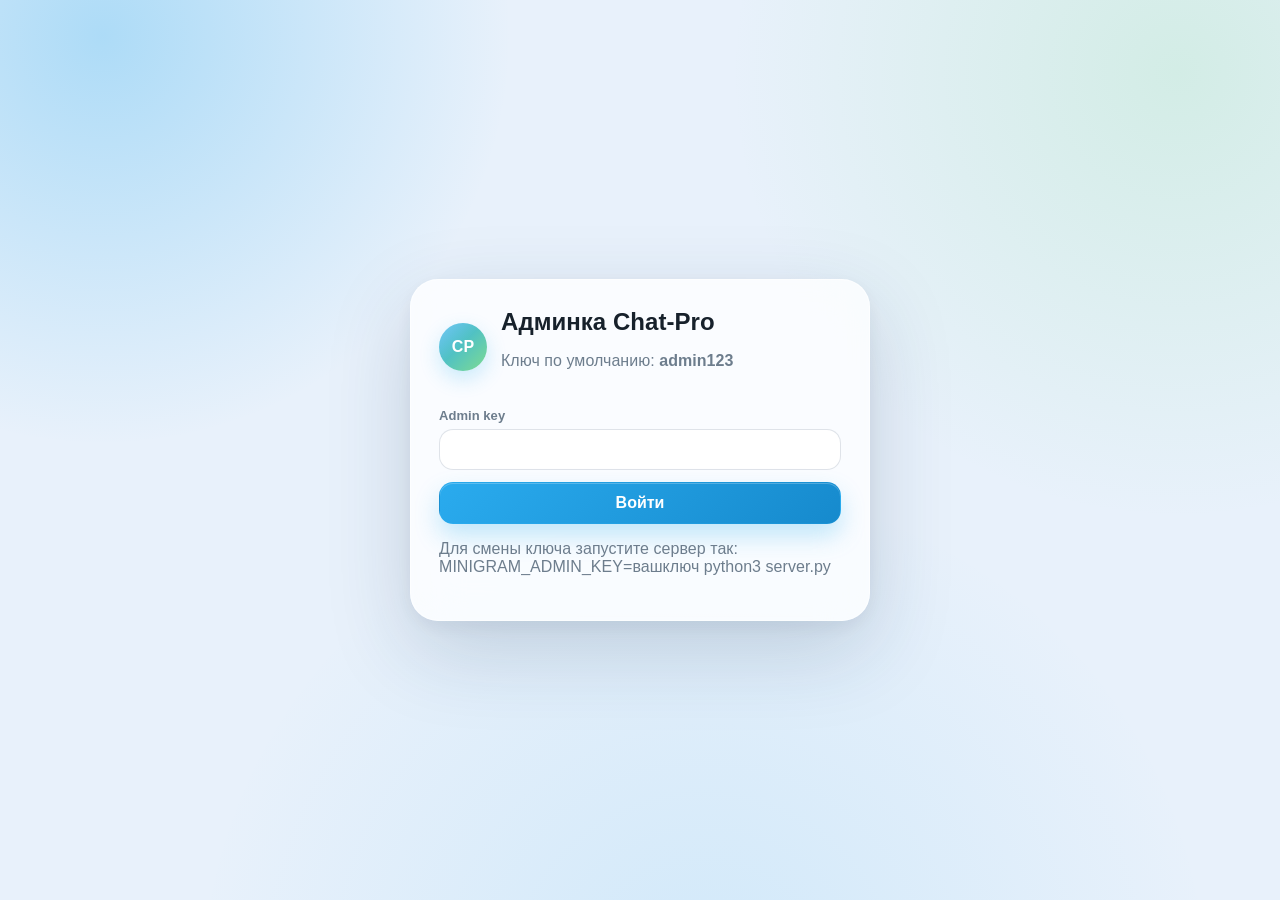
==== admin.html @ 36c724dd "Первый коммит Chat-Pro" ====
<!doctype html>
<html lang="ru">
  <head>
    <meta charset="UTF-8" />
    <meta name="viewport" content="width=device-width, initial-scale=1.0" />
    <title>Chat-Pro — админка</title>
    <link rel="stylesheet" href="styles.css?v=20260812-2200" />
  </head>
  <body>
    <div class="page-loader" id="pageLoader" role="status" aria-live="polite"><span class="page-loader__spinner" aria-hidden="true"></span><span>Загрузка панели</span></div>
    <div id="admin"></div>
    <script src="admin.js?v=20260812-2200"></script>
  </body>
</html>
---- styles.css ----
:root {
  color-scheme: light;
  --bg: #e8f1fb;
  --panel: rgba(255, 255, 255, 0.88);
  --card: #ffffff;
  --text: #17212b;
  --muted: #6d7d8d;
  --line: rgba(81, 107, 132, 0.2);
  --primary: #2aabee;
  --primary-dark: #168acd;
  --primary-rgb: 42, 171, 238;
  --accent: #7edb91;
  --danger: #e15555;
  --own-bubble: #ffffff;
  --other-bubble: #ffffff;
  --dialog-panel-color: #f4f8fc;
  --dialog-panel-background: var(--dialog-panel-color);
  --dialog-panel-text: #17212b;
  --dialog-panel-muted: #627487;
  --dialog-panel-line: rgba(81, 107, 132, .2);
  --dialog-panel-card: rgba(255, 255, 255, .82);
  --message-font: Inter, -apple-system, BlinkMacSystemFont, "Segoe UI", Arial, sans-serif;
  --shadow: 0 24px 80px rgba(31, 66, 99, 0.16);
  --night-outline: #65ddf8;
  --night-outline-rgb: 101, 221, 248;
  --night-glow-rgb: 33, 213, 240;
  --night-glow-low: .052;
  --night-glow-medium: .106;
  --night-glow-strong: .159;
  --night-glow-composer: .056;
  font-family: Inter, -apple-system, BlinkMacSystemFont, "Segoe UI", Arial, sans-serif;
}

body.theme-dark {
  color-scheme: dark;
  --bg: #111827;
  --panel: rgba(24, 35, 50, 0.92);
  --card: #1f2937;
  --text: #f3f6fb;
  --muted: #a6b3c2;
  --line: rgba(217, 226, 239, 0.15);
  --other-bubble: #263244;
  --shadow: 0 24px 80px rgba(0, 0, 0, 0.28);
}

* { box-sizing: border-box; }
body {
  min-height: 100vh;
  margin: 0;
  background:
    radial-gradient(circle at 12% 10%, rgba(42, 171, 238, 0.28), transparent 30%),
    radial-gradient(circle at 88% 18%, rgba(126, 219, 145, 0.24), transparent 34%),
    var(--bg);
  color: var(--text);
}
.page-loader { position: fixed; z-index: 1000; inset: 0; display: grid; gap: 14px; place-content: center; background: color-mix(in srgb, var(--bg) 82%, #fff); color: var(--text); font-weight: 800; letter-spacing: .01em; text-align: center; opacity: 1; transition: opacity .22s ease, visibility .22s ease; }
.page-loader--hidden { visibility: hidden; opacity: 0; pointer-events: none; }
.page-loader__spinner { width: 42px; height: 42px; margin: auto; border: 4px solid rgba(var(--primary-rgb), .2); border-top-color: var(--primary); border-radius: 50%; animation: page-loader-spin .72s linear infinite; }
@keyframes page-loader-spin { to { transform: rotate(360deg); } }
body[class*="site-background-"] { background-size: cover; background-position: center; background-attachment: fixed; }
body.site-background-default { background: radial-gradient(circle at 12% 10%, rgba(var(--primary-rgb), 0.28), transparent 30%), radial-gradient(circle at 88% 18%, rgba(126, 219, 145, 0.24), transparent 34%), var(--bg); }
button, input, textarea, select { font: inherit; }
button { cursor: pointer; }
.hidden { display: none !important; }

.auth-shell, .admin-login {
  display: grid;
  min-height: 100vh;
  padding: 24px;
  place-items: center;
}
.auth-card, .admin-login__card {
  width: min(460px, 100%);
  padding: 28px;
  border: 1px solid var(--line);
  border-radius: 28px;
  background: var(--panel);
  box-shadow: var(--shadow);
  backdrop-filter: blur(18px);
}
.brand { display: flex; gap: 14px; align-items: center; margin-bottom: 22px; }
.logo, .avatar {
  display: grid;
  flex: 0 0 auto;
  width: 48px;
  height: 48px;
  place-items: center;
  border-radius: 50%;
  background: linear-gradient(135deg, var(--primary), var(--accent));
  color: #fff;
  font-weight: 900;
}
img.avatar { object-fit: cover; }
.avatar.large {
  width: 86px;
  height: 86px;
  font-size: 28px;
}
h1, h2, h3 { margin: 0; }
.brand p, .muted { color: var(--muted); }
.tabs { display: flex; flex-wrap: wrap; gap: 8px; margin: 14px 0; }
.tab, .chip {
  border: 1px solid var(--line);
  border-radius: 999px;
  padding: 9px 13px;
  background: rgba(255, 255, 255, 0.45);
  color: var(--text);
  font-weight: 800;
}
.tab.active, .chip.active { background: var(--primary); color: #fff; border-color: var(--primary); }
.form { display: grid; gap: 12px; }
label { display: grid; gap: 6px; color: var(--muted); font-size: 13px; font-weight: 800; }
.auth-link { justify-self: start; padding: 0; border: 0; background: transparent; color: var(--primary-dark); font: inherit; font-size: 13px; font-weight: 800; text-decoration: underline; text-underline-offset: 3px; }
.auth-verification { width: min(460px, 100%); }
.wallpaper-picker { min-width: 0; margin: 0; padding: 0; border: 0; }
.wallpaper-picker legend { margin-bottom: 6px; color: var(--text); font-size: 15px; font-weight: 900; }
.wallpaper-picker .muted { margin: 0 0 10px; font-size: 12px; font-weight: 500; }
.wallpaper-chat-preview { min-height: 244px; overflow: hidden; margin: 0 0 12px; border: 1px solid rgba(255, 255, 255, .34); border-radius: 18px; background-size: cover; background-position: center; box-shadow: inset 0 1px rgba(255, 255, 255, .25), 0 9px 24px rgba(31, 66, 99, .12); }
.wallpaper-chat-preview header { display: flex; gap: 9px; align-items: center; padding: 11px 13px; border-bottom: 1px solid rgba(31, 51, 72, .12); background: var(--preview-dialog-panel, var(--dialog-panel-background, #f4f8fc)); color: #17212b; }
.wallpaper-preview-avatar { display: grid; width: 31px; height: 31px; place-items: center; border-radius: 50%; background: linear-gradient(135deg, #4eb5ef, #7edb91); color: #fff; font-size: 13px; font-weight: 900; }
.wallpaper-chat-preview header b, .wallpaper-chat-preview header small { display: block; }
.wallpaper-chat-preview header b { font-size: 13px; }
.wallpaper-chat-preview header small { margin-top: 1px; color: #5d7181; font-size: 11px; font-weight: 600; }
.wallpaper-preview-messages { display: flex; flex-direction: column; gap: 8px; padding: 13px; }
.wallpaper-preview-message { width: fit-content; max-width: 80%; margin: 0; padding: 8px 10px; border-radius: 13px 13px 13px 4px; background: var(--preview-other-bubble, #ffffff); color: var(--preview-other-text, #17212b); box-shadow: 0 3px 9px rgba(22, 38, 53, .12); font-size: 12px; font-weight: 400; line-height: 1.3; }
.wallpaper-preview-message.own { align-self: flex-end; border-radius: 13px 13px 4px; background: var(--preview-own-bubble, #ffffff); color: var(--preview-own-text, #17212b); }
.bubble-style-picker { min-width: 0; margin: 0; padding: 0; border: 0; }
.bubble-style-picker legend { margin-bottom: 6px; color: var(--text); font-size: 15px; font-weight: 900; }
.bubble-style-picker .muted { margin: 0 0 10px; font-size: 12px; font-weight: 500; }
.bubble-style-grid { display: grid; grid-template-columns: repeat(2, minmax(0, 1fr)); gap: 8px; }
.bubble-style-option { position: relative; display: grid; grid-template-columns: 72px minmax(0, 1fr); gap: 8px; align-items: center; min-height: 66px; padding: 6px; border: 1px solid var(--line); border-radius: 14px; background: rgba(114, 136, 158, .08); color: var(--text); cursor: pointer; transition: border-color .16s ease, box-shadow .16s ease, transform .16s ease; }
.bubble-style-option:hover { border-color: rgba(var(--primary-rgb), .4); }
.bubble-style-option.selected { border-color: var(--primary); box-shadow: none; }
.bubble-style-option input { position: absolute; width: 1px; height: 1px; opacity: 0; pointer-events: none; }
.bubble-style-option__preview { display: grid; min-height: 49px; place-items: center; border: 1px solid rgba(53, 97, 77, .12); border-radius: 11px; background: var(--bubble-preview); color: #17212b; box-shadow: inset 0 1px rgba(255, 255, 255, .55); font-size: 10px; font-weight: 800; }
.bubble-style-option b, .bubble-style-option small { display: block; overflow: hidden; text-overflow: ellipsis; white-space: nowrap; }
.bubble-style-option b { font-size: 12px; }
.bubble-style-option small { margin-top: 3px; color: var(--muted); font-size: 10px; font-weight: 600; }
.dialog-color-control input[type="color"] { position: absolute; width: 1px; height: 1px; opacity: 0; pointer-events: none; }
.dialog-color-controls { display: grid; grid-template-columns: repeat(2, minmax(0, 1fr)); gap: 10px; }
.dialog-color-control__button { display: inline-flex; width: fit-content; gap: 8px; align-items: center; padding: 5px 9px 5px 5px; border: 1px solid rgba(var(--primary-rgb), .18); border-radius: 999px; background: rgba(var(--primary-rgb), .07); color: var(--text); font-size: 12px; font-weight: 800; }
.dialog-color-control__button:hover, .dialog-color-control__button:focus-visible { border-color: rgba(var(--primary-rgb), .48); background: rgba(var(--primary-rgb), .13); }
.dialog-color-control__dot { display: block; width: 27px; height: 27px; border: 2px solid rgba(255, 255, 255, .88); border-radius: 50%; background: var(--dialog-color, #ffffff); box-shadow: 0 2px 7px rgba(23, 33, 43, .18); }
.dialog-color-control small { color: var(--muted); font-size: 11px; font-weight: 600; line-height: 1.3; }
.night-appearance-picker { display: grid; gap: 10px; min-width: 0; margin: 0; padding: 0; border: 0; }
.night-appearance-picker legend { margin-bottom: 6px; color: var(--text); font-size: 15px; font-weight: 900; }
.night-appearance-picker .muted { margin: 0; font-size: 12px; font-weight: 500; }
.night-appearance-toggle { display: flex; gap: 8px; align-items: center; color: var(--text); font-size: 13px; font-weight: 750; }
.night-appearance-toggle input { width: auto; accent-color: var(--primary); }
.night-glow-intensity { display: grid; grid-template-columns: 1fr auto; gap: 7px 12px; align-items: center; color: var(--text); font-weight: 750; }
.night-glow-intensity output { color: var(--primary-dark); font-size: 13px; font-weight: 900; }
.night-glow-intensity input[type="range"] { grid-column: 1 / -1; padding: 0; accent-color: var(--primary); }
.night-appearance-picker.uses-admin-defaults .dialog-color-control__button { opacity: .58; cursor: not-allowed; }
.appearance-color-grid { display: grid; grid-template-columns: repeat(2, minmax(0, 1fr)); gap: 10px; }
.admin-appearance-form { margin-top: 22px; padding-top: 18px; border-top: 1px solid var(--line); }
.admin-appearance-form h3 { margin: 0; font-size: 16px; }
.dialog-panel-picker { min-width: 0; margin: 0; padding: 0; border: 0; }
.dialog-panel-picker legend { margin-bottom: 6px; color: var(--text); font-size: 15px; font-weight: 900; }
.dialog-panel-picker .muted { margin: 0 0 10px; font-size: 12px; font-weight: 500; }
.dialog-panel-grid { display: grid; grid-template-columns: repeat(2, minmax(0, 1fr)); gap: 8px; }
.dialog-panel-option { position: relative; display: grid; grid-template-columns: 66px minmax(0, 1fr); gap: 8px; align-items: center; min-height: 68px; padding: 6px; border: 1px solid var(--line); border-radius: 14px; background: rgba(114, 136, 158, .08); color: var(--text); cursor: pointer; transition: border-color .16s ease, box-shadow .16s ease, transform .16s ease; }
.dialog-panel-option:hover { border-color: rgba(var(--primary-rgb), .4); }
.dialog-panel-option.selected { border-color: var(--primary); box-shadow: 0 5px 14px rgba(var(--primary-rgb), .12); }
.dialog-panel-option input { position: absolute; width: 1px; height: 1px; opacity: 0; pointer-events: none; }
.dialog-panel-option__preview { display: block; height: 54px; border: 1px solid rgba(255, 255, 255, .35); border-radius: 9px; background: var(--dialog-panel-background); box-shadow: inset 0 1px rgba(255, 255, 255, .22); }
.dialog-panel-option__preview.dialog-panel-style-custom { background: var(--dialog-panel-color); }
.dialog-panel-option b, .dialog-panel-option small { display: block; overflow: hidden; text-overflow: ellipsis; white-space: nowrap; }
.dialog-panel-option b { font-size: 12px; }
.dialog-panel-option small { margin-top: 3px; color: var(--muted); font-size: 10px; font-weight: 600; }
.site-color-preview { display: flex; width: 100%; gap: 10px; align-items: center; padding: 12px; border: 1px solid rgba(var(--primary-rgb), .22); border-radius: 14px; background: linear-gradient(135deg, rgba(var(--primary-rgb), .16), rgba(255,255,255,.3)); color: var(--text); text-align: left; }
.site-color-preview:hover, .site-color-preview:focus-visible { border-color: rgba(var(--primary-rgb), .55); box-shadow: 0 7px 16px rgba(var(--primary-rgb), .14); transform: translateY(-1px); }
.site-color-preview__dot { width: 36px; height: 36px; flex: 0 0 auto; border-radius: 12px; background: var(--preview-site-color, var(--primary)); box-shadow: 0 8px 16px rgba(var(--primary-rgb), .28); }
.site-color-preview b, .site-color-preview small { display: block; }
.site-color-preview small { margin-top: 2px; color: var(--muted); font-size: 12px; }
.site-background-preview { min-height: 166px; overflow: hidden; margin: 0 0 12px; border: 1px solid rgba(255, 255, 255, .38); border-radius: 18px; background-size: cover; background-position: center; box-shadow: inset 0 1px rgba(255, 255, 255, .26), 0 9px 24px rgba(31, 66, 99, .14); }
.site-background-preview__glass { display: flex; gap: 8px; align-items: center; padding: 11px; background: rgba(255, 255, 255, .72); color: #17212b; backdrop-filter: blur(12px); }
.site-background-preview__avatar { display: grid; width: 30px; height: 30px; place-items: center; border-radius: 10px; background: var(--primary); color: #fff; font-size: 11px; font-weight: 900; }
.site-background-preview__glass b, .site-background-preview__glass small { display: block; }
.site-background-preview__glass small { color: #5d7181; font-size: 10px; font-weight: 600; }
.site-background-preview__glass button { margin-left: auto; padding: 7px 9px; border: 0; border-radius: 9px; background: var(--primary); color: #fff; font-size: 10px; font-weight: 800; }
.site-background-preview__columns { display: grid; grid-template-columns: .85fr 1.4fr .85fr; gap: 7px; padding: 11px; }
.site-background-preview__columns span { display: grid; min-height: 86px; place-items: center; border: 1px solid rgba(255, 255, 255, .45); border-radius: 10px; background: rgba(255, 255, 255, .64); color: #314354; font-size: 11px; font-weight: 800; backdrop-filter: blur(10px); }
.site-background-preview.site-background-custom { background-image: var(--preview-site-background-image); }
.wallpaper-grid { display: grid; grid-template-columns: repeat(2, minmax(0, 1fr)); gap: 8px; }
.wallpaper-option { position: relative; display: grid; grid-template-columns: 66px minmax(0, 1fr); gap: 8px; align-items: center; min-height: 68px; padding: 6px; border: 1px solid var(--line); border-radius: 14px; background: rgba(114, 136, 158, 0.08); color: var(--text); cursor: pointer; transition: border-color .16s ease, box-shadow .16s ease, transform .16s ease; }
.wallpaper-option:hover { border-color: rgba(var(--primary-rgb), .4); }
.wallpaper-option.selected { border-color: var(--primary); box-shadow: none; }
.wallpaper-option input { position: absolute; width: 1px; height: 1px; opacity: 0; pointer-events: none; }
.wallpaper-preview { display: block; height: 54px; border-radius: 9px; box-shadow: inset 0 0 0 1px rgba(255, 255, 255, .2); }
.wallpaper-option b, .wallpaper-option small { display: block; overflow: hidden; text-overflow: ellipsis; white-space: nowrap; }
.wallpaper-option b { font-size: 12px; }
.wallpaper-option small { margin-top: 3px; color: var(--muted); font-size: 10px; font-weight: 600; }
input, textarea, select {
  width: 100%;
  border: 1px solid var(--line);
  border-radius: 14px;
  padding: 12px 13px;
  outline: none;
  background: var(--card);
  color: var(--text);
}
.password-field { display: grid; grid-template-columns: minmax(0, 1fr) auto; gap: 8px; }
.password-field input { min-width: 0; }
textarea { min-height: 76px; resize: vertical; }
input:focus, textarea:focus, select:focus { border-color: var(--primary); box-shadow: 0 0 0 4px rgba(42, 171, 238, 0.14); }
.button {
  border: 0;
  border-radius: 14px;
  padding: 11px 15px;
  background: rgba(114, 136, 158, 0.14);
  color: var(--text);
  font-weight: 900;
}
.button.primary { background: var(--primary); color: #fff; box-shadow: 0 10px 20px rgba(42, 171, 238, 0.22); }
.button.danger { background: var(--danger); color: #fff; }
.button.small { padding: 7px 10px; border-radius: 999px; font-size: 12px; }
button { transition: transform .16s ease, background-color .16s ease, border-color .16s ease, box-shadow .16s ease, opacity .16s ease; }
button:active { transform: scale(.96); }

.app-shell {
  position: relative;
  display: grid;
  grid-template-columns: 330px minmax(0, 1fr) 330px;
  width: min(1440px, calc(100vw - 24px));
  height: min(920px, calc(100vh - 24px));
  margin: 12px auto;
  overflow: hidden;
  border: 1px solid var(--line);
  border-radius: 28px;
  background: rgba(255, 255, 255, 0.42);
  box-shadow: var(--shadow);
}
.app-shell.without-rightbar { grid-template-columns: 330px minmax(0, 1fr); }
.app-shell > .sidebar, .app-shell > .chat-panel, .app-shell > .rightbar { position: relative; z-index: 1; }
body:not(.site-background-default) .app-shell { background: rgba(255, 255, 255, .18); border-color: rgba(255, 255, 255, .46); backdrop-filter: blur(12px); }
body:not(.site-background-default) .sidebar, body:not(.site-background-default) .rightbar, body:not(.site-background-default) .chat-panel:not(.chat-panel--channel-themed) { background: var(--dialog-panel-background); backdrop-filter: blur(20px) saturate(1.12); }
body.theme-dark:not(.site-background-default) .sidebar, body.theme-dark:not(.site-background-default) .rightbar, body.theme-dark:not(.site-background-default) .chat-panel:not(.chat-panel--channel-themed) { background: var(--dialog-panel-background); }
body:not(.site-background-default) .row, body:not(.site-background-default) .card { background: rgba(255, 255, 255, .76); backdrop-filter: blur(14px); }
body.theme-dark:not(.site-background-default) .row, body.theme-dark:not(.site-background-default) .card { background: rgba(31, 41, 55, .76); }
.sidebar, .rightbar, .chat-panel { min-width: 0; overflow: hidden; background: var(--panel); }
.sidebar, .rightbar { display: grid; grid-template-rows: auto minmax(0, 1fr); }
.sidebar { border-right: 1px solid var(--line); }
.rightbar { border-left: 1px solid var(--line); }
.profile { padding: 8px; border-bottom: 1px solid var(--line); }
.profile-trigger { display: flex; width: 100%; gap: 10px; align-items: center; padding: 6px; border: 0; border-radius: 16px; background: transparent; color: var(--text); text-align: left; }
.profile-trigger:hover { background: rgba(var(--primary-rgb), 0.1); }
.profile__body { min-width: 0; flex: 1; }
.profile strong, .profile span { display: block; overflow: hidden; text-overflow: ellipsis; white-space: nowrap; }
.profile-menu-arrow { color: var(--muted); font-size: 20px; font-weight: 900; }
.stars { color: #d99b00; font-weight: 900; }
.nav { display: none; grid-template-columns: repeat(2, 1fr); gap: 7px; padding: 12px; border-bottom: 1px solid var(--line); }
.nav.open { display: grid; }
.nav button { border: 0; border-radius: 14px; padding: 10px; background: transparent; color: var(--text); font-weight: 900; }
.nav-button { display: flex; gap: 8px; align-items: center; justify-content: flex-start; min-width: 0; text-align: left; transition: transform .18s ease, background-color .18s ease, color .18s ease, box-shadow .18s ease; }
.nav-button__icon { display: grid; flex: 0 0 auto; width: 25px; height: 25px; place-items: center; border-radius: 8px; background: rgba(var(--primary-rgb), .1); color: var(--primary-dark); font-size: 15px; transition: transform .2s ease, background-color .2s ease, color .2s ease; }
.nav-button__icon svg { display: block; width: 18px; height: 18px; }
.nav-button__label { min-width: 0; line-height: 1.2; overflow-wrap: anywhere; white-space: normal; }
.nav-button[data-section="settings"] .nav-button__icon { width: 30px; height: 30px; font-size: 19px; }
.nav-button:hover, .nav-button:focus-visible { background: rgba(var(--primary-rgb), .1); color: var(--primary-dark); transform: translateY(-1px); box-shadow: 0 6px 16px rgba(var(--primary-rgb), .12); }
.nav-button:hover .nav-button__icon, .nav-button:focus-visible .nav-button__icon { background: var(--primary); color: #fff; transform: rotate(-5deg) scale(1.08); }
.nav-button.active { background: rgba(var(--primary-rgb), .16); color: var(--primary-dark); }
.nav-button.active .nav-button__icon { background: var(--primary); color: #fff; }
.nav-button:active { transform: translateY(0) scale(.97); }
.list, .right-content { overflow: auto; padding: 12px; }
.row, .card {
  border: 1px solid var(--line);
  border-radius: 18px;
  padding: 12px;
  background: var(--card);
  margin-bottom: 10px;
}
.row { display: flex; gap: 10px; align-items: center; text-align: left; width: 100%; color: var(--text); }
button.row { border: 1px solid var(--line); }
button.row:hover, button.row.active { border-color: rgba(var(--primary-rgb), 0.55); background: rgba(var(--primary-rgb), 0.09); }
.chat-row { position: relative; margin-bottom: 10px; }
.chat-row .row { margin-bottom: 0; padding-right: 44px; }
.chat-row__aside { display: grid; min-width: 46px; justify-items: end; gap: 4px; align-self: stretch; padding-top: 1px; }
.chat-row__time { color: var(--muted); font-size: 11px; font-variant-numeric: tabular-nums; font-weight: 750; line-height: 1.2; white-space: nowrap; }
.chat-row__aside .unread-badge { margin: 0; }
.unread-badge { display: grid; min-width: 21px; height: 21px; place-items: center; margin-left: 6px; padding: 0 6px; border-radius: 999px; background: #e55757; color: #fff; box-shadow: 0 3px 8px rgba(192, 42, 42, .28); font-size: 11px; font-weight: 900; line-height: 1; }
.chat-row.has-unread .row__title, .chat-row.has-unread .row__sub { font-weight: 850; }
.chat-menu-button { position: absolute; top: 50%; right: 7px; width: 32px; height: 32px; padding: 0 0 2px; transform: translateY(-50%); border: 0; border-radius: 50%; background: transparent; color: var(--muted); font-size: 25px; line-height: 1; }
.chat-menu-button:hover, .chat-menu-button:focus-visible { background: rgba(42, 171, 238, 0.14); color: var(--primary-dark); }
.recommended-channels { margin-top: 20px; padding-top: 16px; border-top: 1px solid var(--line); }
.recommended-channels__title { display: flex; align-items: baseline; justify-content: space-between; gap: 10px; margin: 0 3px 10px; }
.recommended-channels__title b { font-size: 15px; }
.recommended-channels__title span { color: var(--muted); font-size: 11px; font-weight: 700; }
.recommended-channel { display: flex; align-items: center; justify-content: space-between; gap: 10px; margin-bottom: 9px; padding: 10px; border: 1px solid rgba(var(--primary-rgb), .2); border-radius: 16px; background: rgba(var(--primary-rgb), .055); }
.recommended-channel__info { display: flex; min-width: 0; flex: 1 1 auto; gap: 9px; align-items: center; padding: 0; border: 0; background: transparent; color: inherit; font: inherit; text-align: left; }
.recommended-channel__info > span { min-width: 0; }
.recommended-channel__info:hover b, .recommended-channel__info:focus-visible b { color: var(--primary-dark); }
.recommended-channel__info:focus-visible { outline: 2px solid var(--primary); outline-offset: 4px; border-radius: 10px; }
.recommended-channel b, .recommended-channel small { display: block; overflow: hidden; text-overflow: ellipsis; white-space: nowrap; }
.recommended-channel small { margin-top: 3px; color: var(--muted); font-size: 11px; }
.recommended-channel .button { flex: 0 0 auto; }
.chat-menu-overlay { position: fixed; z-index: 85; inset: 0; display: grid; place-items: center; padding: 18px; background: rgba(9, 20, 34, .58); }
.chat-menu { width: min(360px, 100%); overflow: hidden; border: 1px solid var(--line); border-radius: 22px; background: var(--card); box-shadow: var(--shadow); }
.chat-menu header { display: flex; align-items: center; justify-content: space-between; gap: 14px; padding: 18px 18px 14px; border-bottom: 1px solid var(--line); }
.chat-menu header div { min-width: 0; display: grid; gap: 3px; }
.chat-menu header b { overflow: hidden; text-overflow: ellipsis; white-space: nowrap; }
.chat-menu header small { color: var(--muted); }
.chat-menu header button { width: 32px; height: 32px; padding: 0; border: 0; border-radius: 50%; background: rgba(var(--primary-rgb), .1); color: var(--primary-dark); font-size: 23px; line-height: 1; }
.chat-menu__actions { display: grid; padding: 8px; }
.chat-menu__actions button { padding: 12px; border: 0; border-radius: 12px; background: transparent; color: var(--text); text-align: left; font: inherit; }
.chat-menu__actions button:hover, .chat-menu__actions button:focus-visible { background: rgba(var(--primary-rgb), .1); }
.chat-menu__actions button.danger { color: var(--danger); }
.chat-filters { display: flex; flex-wrap: wrap; gap: 6px; margin: 0 0 12px; }
.chat-filters .chip {
  position: relative;
  overflow: hidden;
  min-height: 34px;
  padding: 7px 12px;
  border-color: rgba(var(--primary-rgb), .16);
  background: rgba(var(--primary-rgb), .055);
  color: #17212b;
  font-size: 12px;
  font-weight: 850;
  transition: transform .18s ease, color .18s ease, border-color .18s ease, background .18s ease, box-shadow .18s ease;
}
.chat-filters .chip::before {
  position: absolute;
  inset: 0;
  content: "";
  background: linear-gradient(120deg, rgba(255,255,255,.44), transparent 55%);
  pointer-events: none;
}
.chat-filters .chip:hover, .chat-filters .chip:focus-visible {
  border-color: rgba(var(--primary-rgb), .4);
  background: rgba(var(--primary-rgb), .12);
  color: #0d4d73;
  box-shadow: 0 6px 14px rgba(var(--primary-rgb), .13);
  transform: translateY(-1px);
}
.chat-filters .chip.active {
  border-color: transparent;
  background: linear-gradient(135deg, var(--primary), var(--primary-dark));
  color: #fff;
  box-shadow: 0 7px 16px rgba(var(--primary-rgb), .26), inset 0 1px rgba(255,255,255,.28);
}
body.theme-dark .chat-filters .chip { color: #f7fbff; }
body.theme-dark .chat-filters .chip:hover, body.theme-dark .chat-filters .chip:focus-visible { color: #ffffff; }
.row__body { min-width: 0; flex: 1; }
.row__title { font-weight: 900; overflow: hidden; text-overflow: ellipsis; white-space: nowrap; }
.row__sub { color: var(--muted); font-size: 13px; overflow: hidden; text-overflow: ellipsis; white-space: nowrap; }
.saved-account { position: relative; }
.saved-account + .saved-account { margin-top: 8px; }
.saved-account__login { width: 100%; margin: 0; padding-right: 48px; }
.saved-account__remove { position: absolute; top: 50%; right: 10px; display: grid; width: 28px; height: 28px; place-items: center; padding: 0; border: 1px solid rgba(197, 70, 89, .18); border-radius: 9px; background: rgba(197, 70, 89, .08); color: #b53b53; font-size: 21px; line-height: 1; opacity: .72; transform: translateY(-50%); transition: background-color .18s ease, border-color .18s ease, color .18s ease, opacity .18s ease; }
.saved-account:hover .saved-account__remove, .saved-account__remove:focus-visible { opacity: 1; }
.saved-account__remove:hover, .saved-account__remove:focus-visible { border-color: rgba(197, 70, 89, .42); background: rgba(197, 70, 89, .15); color: #922941; }
.badge { display: inline-flex; align-items: center; gap: 5px; border-radius: 999px; padding: 4px 8px; background: rgba(42, 171, 238, 0.13); color: var(--primary-dark); font-size: 12px; font-weight: 900; }
.status-icon { border: 0; background: transparent; font-size: 18px; }
.profile-card { display: flex; align-items: center; gap: 14px; }
.small-profile { margin: 10px 0; }
.stories-row { display: flex; gap: 10px; overflow-x: auto; padding: 10px 0 2px; }
.story {
  flex: 0 0 112px;
  overflow: hidden;
  border: 1px solid var(--line);
  border-radius: 18px;
  background: rgba(42, 171, 238, 0.08);
  padding: 0;
  color: var(--text);
  text-align: left;
}
.story img { display: block; width: 100%; height: 130px; object-fit: cover; }
.story b, .story span { display: block; padding: 7px 8px 0; overflow: hidden; text-overflow: ellipsis; white-space: nowrap; }
.story span { padding-top: 2px; padding-bottom: 8px; color: var(--muted); font-size: 12px; }
.post {
  display: flex;
  gap: 10px;
  margin-top: 10px;
  padding: 12px;
  border: 1px solid var(--line);
  border-radius: 18px;
  background: rgba(255,255,255,0.45);
}
.post__body { min-width: 0; flex: 1 1 auto; }
.post__author { display: flex; align-items: center; justify-content: space-between; gap: 8px; margin-bottom: 5px; color: var(--text); font-size: 14px; font-weight: 800; }
.post__menu { display: grid; width: 30px; height: 30px; flex: 0 0 auto; place-items: center; padding: 0; border: 0; border-radius: 50%; background: rgba(var(--primary-rgb), .1); color: var(--primary-dark); font-size: 18px; line-height: 1; }
.post__menu:hover, .post__menu:focus-visible { background: rgba(var(--primary-rgb), .2); }
.post p { margin: 6px 0; white-space: pre-wrap; overflow-wrap: anywhere; }
.post-photo { display: block; width: 100%; max-height: min(520px, 65vh); margin-top: 8px; border-radius: 16px; background: #101923; object-fit: contain; }
.post-actions, .group-post-actions { display: flex; flex-wrap: wrap; gap: 7px; margin-top: 9px; }
.post-actions button, .group-post-actions button { border: 0; border-radius: 999px; padding: 5px 9px; background: rgba(var(--primary-rgb), .1); color: var(--primary-dark); font: inherit; font-size: 11px; font-weight: 800; }
.post-actions button:hover, .group-post-actions button:hover { background: rgba(var(--primary-rgb), .18); }
.post-reactions { display: flex; flex-wrap: wrap; gap: 5px; margin-top: 8px; }
.post-reactions span, .profile-post-viewer__reactions span { padding: 4px 8px; border-radius: 999px; background: rgba(var(--primary-rgb), .1); color: var(--primary-dark); font-size: 12px; font-weight: 800; }
.group-post-actions { margin-top: 7px; }
.owner-notifications { display: grid; gap: 8px; margin-top: 12px; border-color: rgba(var(--primary-rgb), .25); }
.owner-notifications > b { color: var(--primary-dark); }
.owner-notifications p { margin: 0; padding: 9px 10px; border-left: 3px solid var(--primary); border-radius: 8px; background: rgba(var(--primary-rgb), .08); font-size: 13px; line-height: 1.4; }
.media-button, .profile-avatar-button { padding: 0; border: 0; background: transparent; }
.media-button { display: block; width: 100%; overflow: hidden; border-radius: 16px; }
.media-button:hover .post-photo, .profile-avatar-button:hover .profile-avatar { filter: brightness(.92); transform: scale(1.01); }
.post-gallery { display: grid; grid-template-columns: repeat(auto-fill, minmax(130px, 1fr)); gap: 8px; margin-top: 12px; }
.gallery-photo { aspect-ratio: 1; padding: 0; overflow: hidden; border: 0; border-radius: 14px; background: var(--line); }
.gallery-photo img { width: 100%; height: 100%; object-fit: cover; transition: transform .2s ease; }
.gallery-photo:hover img { transform: scale(1.06); }
.profile-post-overlay { position: fixed; z-index: 110; inset: 0; display: grid; place-items: center; padding: 18px; background: rgba(5, 12, 20, .7); }
.profile-post-viewer { display: grid; width: min(760px, 100%); max-height: min(900px, 94vh); overflow: auto; border: 1px solid var(--line); border-radius: 22px; background: var(--card); box-shadow: 0 24px 80px rgba(0, 0, 0, .35); }
.profile-post-viewer header { display: flex; align-items: center; justify-content: space-between; gap: 12px; padding: 14px 16px; }
.profile-post-viewer header b, .profile-post-viewer header span { display: block; }
.profile-post-viewer header span { margin-top: 2px; color: var(--muted); font-size: 12px; }
.profile-post-viewer header button { display: grid; width: 34px; height: 34px; flex: 0 0 auto; place-items: center; padding: 0; border: 0; border-radius: 50%; background: rgba(var(--primary-rgb), .1); color: var(--primary-dark); font-size: 22px; }
.profile-post-viewer__media { display: block; width: 100%; max-height: 68vh; padding: 0; border: 0; background: #0c1520; }
.profile-post-viewer__media img { display: block; width: 100%; max-height: 68vh; object-fit: contain; }
.profile-post-viewer > p { margin: 0; padding: 14px 16px 4px; white-space: pre-wrap; overflow-wrap: anywhere; line-height: 1.45; }
.profile-post-viewer footer { display: grid; gap: 10px; padding: 14px 16px 16px; }
.profile-post-viewer__reactions, .profile-post-viewer__emoji-actions, .profile-post-viewer__actions { display: flex; flex-wrap: wrap; gap: 7px; align-items: center; }
.profile-post-viewer__actions { justify-content: space-between; }
.profile-post-viewer__emoji-actions button { display: grid; width: 34px; height: 34px; place-items: center; padding: 0; border: 0; border-radius: 50%; background: rgba(var(--primary-rgb), .1); font-size: 18px; }
.profile-post-viewer__emoji-actions button:hover, .profile-post-viewer__emoji-actions button:focus-visible { background: rgba(var(--primary-rgb), .2); transform: scale(1.08); }
.profile-post-viewer__emoji-actions button.active { background: var(--primary); box-shadow: 0 0 0 2px rgba(var(--primary-rgb), .22); transform: scale(1.06); }
.profile-post-viewer__send-reaction { display: grid; width: 36px; height: 36px; flex: 0 0 auto; place-items: center; padding: 0; border: 0; border-radius: 50%; background: var(--primary); color: #fff; font-size: 17px; line-height: 1; }
.profile-post-viewer__send-reaction:disabled { cursor: default; opacity: .42; }
.profile-post-viewer__send-reaction:not(:disabled):hover, .profile-post-viewer__send-reaction:not(:disabled):focus-visible { background: var(--primary-dark); transform: scale(1.06); }

.chat-panel { position: relative; display: flex; min-height: 0; flex-direction: column; }
.chat-body { position: relative; display: flex; min-height: 0; flex: 1 1 auto; }
.chat-head { display: flex; gap: 12px; align-items: center; padding: 14px 16px; border-bottom: 1px solid var(--line); background: rgba(255,255,255,0.35); }
.chat-identity { display: flex; min-width: 0; flex: 1; gap: 12px; align-items: center; }
.chat-profile-avatar, .chat-profile-name { padding: 0; border: 0; background: transparent; color: inherit; text-align: left; }
.chat-profile-avatar { display: grid; border-radius: 50%; }
.chat-profile-name { min-width: 0; }
.chat-profile-avatar .avatar, .chat-profile-name strong { transition: transform .18s ease, filter .18s ease, color .18s ease; }
.chat-profile-avatar:is(:hover, :focus-visible) .avatar { filter: brightness(.96); transform: scale(1.06); }
.chat-profile-name:is(:hover, :focus-visible) strong { color: var(--primary-dark); }
.chat-profile-avatar:active .avatar { filter: brightness(.96); transform: scale(1.06); }
.chat-profile-name:active strong { color: var(--primary-dark); }
.chat-profile-avatar:focus-visible, .chat-profile-name:focus-visible { outline: 2px solid var(--primary); outline-offset: 3px; }
.chat-head__body { min-width: 0; flex: 1; }
.chat-head__body span { display: block; color: var(--muted); font-size: 13px; }
.call-button {
  display: grid;
  width: 44px;
  height: 44px;
  place-items: center;
  padding: 0;
  border: 1px solid var(--line);
  border-radius: 50%;
  background: var(--card);
  box-shadow: 0 4px 12px rgba(36, 85, 131, 0.1);
  color: #1687e8;
}
.call-button svg { width: 20px; height: 20px; fill: none; stroke: currentColor; stroke-width: 1.8; stroke-linecap: round; stroke-linejoin: round; }
.call-button:hover { background: #eaf5ff; transform: translateY(-2px); box-shadow: 0 7px 16px rgba(36, 85, 131, .16); }
.messages { display: flex; min-height: 0; flex: 1 1 auto; flex-direction: column; gap: 10px; overflow: auto; padding: 18px 18px 12px; background: transparent; background-size: cover; background-position: center; }
.pinned-messages { position: relative; z-index: 4; display: flex; width: calc(100% - 28px); min-width: 0; max-width: calc(100% - 28px); min-height: 58px; gap: 8px; align-items: center; margin: 7px 14px; padding: 8px 11px; overflow: hidden; border: 1px solid rgba(42, 171, 238, 0.22); border-radius: 15px; background: rgba(255, 255, 255, 0.68); color: var(--text); transition: border-color .18s ease, box-shadow .18s ease, background-color .18s ease; }
.pinned-messages button { border: 0; background: transparent; color: inherit; }
.pinned-messages__content { display: grid; min-width: 0; max-width: 100%; flex: 1 1 0; align-content: center; gap: 2px; padding: 6px 9px; overflow: hidden; border-radius: 11px !important; text-align: left; transition: background-color .18s ease, color .18s ease; }
.pinned-messages__label { display: flex; min-width: 0; gap: 6px; align-items: center; color: var(--primary-dark); font-size: 11px; font-weight: 800; }
.pinned-messages__label > span { overflow: hidden; text-overflow: ellipsis; white-space: nowrap; }
.pinned-messages__pin-icon, .chat-row__pin-icon, .message__pin-icon { width: 15px; height: 15px; flex: 0 0 auto; vertical-align: -3px; }
.pinned-messages__text { display: block; overflow: hidden; color: var(--text); font-size: 13px; line-height: 1.3; text-overflow: ellipsis; white-space: nowrap; }
.pinned-messages__next, .pinned-messages__menu { display: grid; width: 27px; height: 27px; flex: 0 0 auto; place-items: center; padding: 0; border-radius: 50% !important; color: var(--muted) !important; font-size: 18px; line-height: 1; }
.pinned-messages__next { font-size: 16px; transform: rotate(-90deg); }
.pinned-messages__actions { position: relative; display: grid; flex: 0 0 auto; }
.pinned-messages__menu svg { width: 20px; height: 20px; fill: currentColor; stroke: none; }
.pinned-messages:hover, .pinned-messages:focus-within { border-color: rgba(var(--primary-rgb), .45); background: rgba(255, 255, 255, .84); box-shadow: 0 8px 18px rgba(30, 81, 122, .13); }
.pinned-messages:active { box-shadow: 0 4px 10px rgba(30, 81, 122, .11); }
.pinned-messages__content:hover, .pinned-messages__content:focus-visible { background: rgba(var(--primary-rgb), .09); }
.pinned-messages__content:hover .pinned-messages__text, .pinned-messages__content:focus-visible .pinned-messages__text { color: var(--primary-dark); }
.pinned-messages__next:hover, .pinned-messages__next:focus-visible, .pinned-messages__menu:hover, .pinned-messages__menu:focus-visible { background: rgba(var(--primary-rgb), .12) !important; color: var(--primary-dark) !important; }
.chat-background-default { background: var(--panel); }
.chat-background-whatsapp, .site-background-whatsapp {
  background-color: #e5ddd5;
  background-image:
    radial-gradient(circle at 7px 7px, rgba(94, 129, 111, .18) 0 1.5px, transparent 1.8px),
    radial-gradient(circle at 23px 17px, rgba(94, 129, 111, .13) 0 1px, transparent 1.3px),
    linear-gradient(135deg, transparent 46%, rgba(94, 129, 111, .11) 47% 52%, transparent 53%),
    linear-gradient(45deg, transparent 46%, rgba(94, 129, 111, .08) 47% 52%, transparent 53%);
  background-size: 30px 30px, 30px 30px, 30px 30px, 30px 30px;
}
.chat-background-mint, .site-background-mint { background: radial-gradient(ellipse 72% 100% at -12% 26%, rgba(227, 255, 150, .92), transparent 62%), radial-gradient(ellipse 90% 75% at 86% 5%, rgba(132, 255, 161, .74), transparent 60%), linear-gradient(120deg, #caffae 0%, #a4fb8f 49%, #8cf79a 100%); }
.chat-background-aurora, .site-background-aurora { background: radial-gradient(ellipse 74% 100% at -7% 63%, rgba(255, 55, 184, .84), transparent 51%), radial-gradient(ellipse 64% 82% at 52% 25%, rgba(0, 189, 255, .76), transparent 52%), linear-gradient(125deg, #a82cbd 0%, #007cd6 47%, #0c1f89 100%); }
.chat-background-noir, .site-background-noir { background: radial-gradient(ellipse 70% 110% at 8% 47%, rgba(29, 36, 111, .62), transparent 56%), radial-gradient(ellipse 60% 100% at 100% 68%, rgba(10, 71, 78, .62), transparent 61%), linear-gradient(120deg, #092032 0%, #0a032d 46%, #03031c 100%); }
.chat-background-cyan, .site-background-cyan { background: radial-gradient(ellipse 64% 120% at 100% 50%, rgba(0, 255, 220, .77), transparent 50%), radial-gradient(ellipse 54% 105% at 18% 54%, rgba(20, 205, 250, .72), transparent 59%), linear-gradient(105deg, #0b9bed 0%, #0952f5 50%, #05c8df 100%); }
.chat-background-mist, .site-background-mist { background: radial-gradient(ellipse 100% 95% at 0% 100%, rgba(236, 181, 230, .68), transparent 58%), radial-gradient(ellipse 80% 94% at 73% 6%, rgba(118, 60, 255, .66), transparent 60%), linear-gradient(160deg, #2856aa 0%, #527797 51%, #a0a58d 100%); }
.chat-background-sunset, .site-background-sunset { background: radial-gradient(circle at 15% 20%, rgba(255, 219, 159, .92), transparent 36%), linear-gradient(135deg, #ffdad0, #f0b4c8 52%, #b79ad8); }
.chat-background-ocean, .site-background-ocean { background: radial-gradient(circle at 88% 12%, rgba(177, 243, 255, .8), transparent 30%), linear-gradient(135deg, #b5e9f3, #8bc8e8 48%, #7295d8); }
.chat-background-lavender, .site-background-lavender { background: radial-gradient(circle at 18% 85%, rgba(255, 232, 255, .8), transparent 34%), linear-gradient(135deg, #efe0ff, #cbb9eb 50%, #a6aadf); }
.chat-background-forest, .site-background-forest { background: radial-gradient(circle at 80% 17%, rgba(221, 247, 179, .78), transparent 32%), linear-gradient(135deg, #cfe7cf, #9ccab5 52%, #79a997); }
.chat-background-midnight, .site-background-midnight { background: radial-gradient(circle at 78% 15%, rgba(111, 154, 221, .42), transparent 30%), linear-gradient(135deg, #1c2944, #2e426b 55%, #425887); }
.chat-background-ember, .site-background-ember { background: radial-gradient(ellipse 70% 80% at 8% 90%, rgba(255, 166, 81, .9), transparent 55%), radial-gradient(ellipse 70% 85% at 94% 0%, rgba(255, 92, 112, .7), transparent 54%), linear-gradient(135deg, #4b193f, #a63d4c 52%, #f08b5d); }
.chat-background-iris, .site-background-iris { background: radial-gradient(ellipse 75% 100% at 9% 12%, rgba(153, 109, 255, .9), transparent 57%), radial-gradient(ellipse 70% 90% at 95% 86%, rgba(255, 156, 218, .76), transparent 58%), linear-gradient(135deg, #30226f, #7045b4 51%, #b46cbe); }
.chat-background-custom { background-size: cover; background-position: center; }
.site-background-custom { background-image: var(--site-background-image); }
.chat-panel--channel-themed { color: var(--channel-panel-text, var(--text)); }
.chat-panel--channel-themed.chat-background-custom { background-image: var(--channel-background-image); }
.chat-panel--channel-themed .chat-head,
.chat-panel--channel-themed > .composer { border-color: color-mix(in srgb, var(--channel-panel-color, var(--dialog-panel-color)) 78%, var(--channel-panel-text, var(--text))); background: color-mix(in srgb, var(--channel-panel-color, var(--dialog-panel-color)) 90%, transparent); color: var(--channel-panel-text, var(--text)); }
.chat-panel--channel-themed .chat-head__body span { color: color-mix(in srgb, var(--channel-panel-text, var(--text)) 68%, transparent); }
.chat-panel--channel-themed .messages { background-color: transparent; }
.chat-panel--channel-themed .messages::before { background: rgba(255, 255, 255, .1); }
.chat-panel--channel-themed .pinned-messages,
.chat-panel--channel-themed .empty-chat-notice { background: color-mix(in srgb, var(--channel-panel-color, #ffffff) 84%, transparent); color: var(--channel-panel-text, var(--text)); }
.chat-panel--channel-themed .pinned-messages__text,
.chat-panel--channel-themed .empty-chat-notice p { color: color-mix(in srgb, var(--channel-panel-text, var(--text)) 72%, transparent); }
.empty { display: grid; height: 100%; place-items: center; padding: 24px; color: var(--muted); text-align: center; }
.empty__card { display: flex; width: min(470px, 100%); gap: 18px; align-items: center; padding: 28px; border: 1px solid rgba(var(--primary-rgb), .18); border-radius: 28px; background: linear-gradient(135deg, rgba(255, 255, 255, .82), rgba(227, 246, 255, .68)); box-shadow: 0 18px 42px rgba(34, 94, 132, .12), inset 0 1px rgba(255, 255, 255, .78); backdrop-filter: blur(16px); text-align: left; }
.empty__icon { display: grid; width: 64px; height: 64px; flex: 0 0 auto; place-items: center; border-radius: 22px; background: linear-gradient(145deg, #42c7ed, #348ce5); color: #fff; box-shadow: 0 10px 22px rgba(42, 171, 238, .3); }
.empty__icon svg { width: 31px; height: 31px; }
.empty__content { min-width: 0; }
.empty__eyebrow { color: var(--primary-dark); font-size: 11px; font-weight: 850; letter-spacing: .12em; text-transform: uppercase; }
.empty__card h2 { margin: 4px 0 7px; color: var(--text); font-size: clamp(24px, 3vw, 32px); letter-spacing: -.04em; }
.empty__card p { max-width: 330px; margin: 0; color: var(--muted); font-size: 14px; font-weight: 600; line-height: 1.5; }
.empty__tips { display: flex; flex-wrap: wrap; gap: 7px; margin-top: 15px; }
.empty__tips span { padding: 5px 9px; border-radius: 999px; background: rgba(var(--primary-rgb), .1); color: var(--primary-dark); font-size: 11px; font-weight: 800; }
body.theme-dark .empty__card { border-color: rgba(111, 209, 244, .2); background: linear-gradient(135deg, rgba(25, 53, 77, .88), rgba(24, 71, 84, .76)); }
.message { display: grid; flex: 0 0 auto; grid-template-columns: minmax(0, 1fr); align-self: stretch; width: 100%; color: var(--other-bubble-text, #17212b); font-family: var(--message-font); }
.message.message--with-author { grid-template-columns: 40px minmax(0, 1fr); align-items: start; }
.message.message--with-author .message__content { grid-column: 2; grid-row: 1; }
.message.own { justify-items: end; color: var(--own-bubble-text, #17212b); }
.message__content { display: flex; width: fit-content; min-width: 0; max-width: min(650px, 100%); flex-direction: column; align-items: flex-start; }
.message.own .message__content { align-items: flex-end; }
.message.selected .message__bubble { outline: 3px solid rgba(var(--primary-rgb), .62); outline-offset: 2px; }
.message__selected-marker { position: absolute; z-index: 1; top: -9px; right: -9px; display: grid; width: 24px; height: 24px; place-items: center; border: 2px solid #fff; border-radius: 50%; background: var(--primary); color: #fff; box-shadow: 0 3px 9px rgba(26, 75, 112, .28); pointer-events: none; }
.message__selected-marker svg { width: 15px; height: 15px; fill: none; stroke: currentColor; stroke-width: 2.6; }
body.theme-dark .message__selected-marker { border-color: #17243a; }
.message__bubble { width: fit-content; max-width: 100%; padding: 7px 12px; border-radius: 18px; background: var(--other-bubble); box-shadow: 0 4px 16px rgba(26, 42, 58, 0.08); }
.message.own .message__content { max-width: min(440px, 100%); }
.message.own .message__bubble { border-radius: 20px 20px 6px 20px; background: var(--own-bubble-background, var(--own-bubble)); }
.message__meta { display: inline-flex; float: right; gap: 4px; align-items: center; margin: 4px 0 -2px 10px; color: color-mix(in srgb, currentColor 62%, transparent); font-family: Inter, -apple-system, BlinkMacSystemFont, "Segoe UI", Arial, sans-serif; font-size: 10px; font-weight: 700; line-height: 1; }
.message__delivery-icon { display: inline-grid; width: 14px; height: 14px; place-items: center; }
.message__delivery-icon svg { width: 14px; height: 14px; fill: none; stroke: currentColor; stroke-linecap: round; stroke-linejoin: round; stroke-width: 2.2; }
.message__delivery--sending .message__delivery-icon { animation: message-delivery-spin .8s linear infinite; }
.message__delivery--failed { color: var(--danger); }
.message__delivery--read { color: var(--primary-dark); }
@keyframes message-delivery-spin { to { transform: rotate(360deg); } }
.message.pinned .message__bubble { outline: 2px solid rgba(42, 171, 238, 0.38); }
.message__forwarded { display: flex; gap: 4px; align-items: center; margin-bottom: 5px; color: var(--muted); font-size: 11px; font-weight: 750; line-height: 1.2; }
.message.own .message__forwarded { color: color-mix(in srgb, var(--own-bubble-text, #17212b) 68%, transparent); }
.shared-profile-card { display: flex; width: min(310px, 100%); gap: 10px; align-items: center; margin: 2px 0; padding: 9px; border: 1px solid rgba(var(--primary-rgb), .22); border-radius: 14px; background: rgba(var(--primary-rgb), .08); color: inherit; font: inherit; text-align: left; transition: background-color .18s ease, border-color .18s ease, transform .18s ease; }
.shared-profile-card:hover, .shared-profile-card:focus-visible { border-color: rgba(var(--primary-rgb), .5); background: rgba(var(--primary-rgb), .14); transform: translateY(-1px); }
.shared-profile-card__avatar { display: grid; width: 38px; height: 38px; flex: 0 0 auto; place-items: center; border-radius: 50%; background: var(--primary); color: #fff; font-size: 13px; font-weight: 800; object-fit: cover; }
.shared-profile-card > span { display: grid; min-width: 0; flex: 1; gap: 2px; }
.shared-profile-card b, .shared-profile-card small { overflow: hidden; text-overflow: ellipsis; white-space: nowrap; }
.shared-profile-card b { font-size: 13px; }
.shared-profile-card small { color: color-mix(in srgb, currentColor 64%, transparent); font-size: 12px; }
.shared-profile-card em { flex: 0 0 auto; color: var(--primary-dark); font-size: 11px; font-style: normal; font-weight: 800; }
.shared-profile-card--missing { cursor: default; opacity: .72; }
.message__text { max-width: 100%; white-space: pre-wrap; overflow-wrap: anywhere; font-family: var(--message-font); font-weight: 400; line-height: 1.4; }
.message__rss-text { display: grid; gap: 7px; margin-top: 8px; }
.message__rss-title { font-weight: 800; line-height: 1.35; }
.message__rss-description { min-width: 0; }
.message__rss-description.is-collapsed { display: -webkit-box; overflow: hidden; -webkit-box-orient: vertical; -webkit-line-clamp: 4; }
.message__rss-toggle { justify-self: start; padding: 0; border: 0; background: transparent; color: var(--primary-dark); font: inherit; font-size: 12px; font-weight: 800; cursor: pointer; }
.message__rss-toggle:hover, .message__rss-toggle:focus-visible { color: var(--primary); text-decoration: underline; text-underline-offset: 3px; }
.message__rss-link { max-width: 100%; overflow: hidden; color: var(--primary-dark); font-size: 12px; font-weight: 750; text-decoration: none; text-overflow: ellipsis; white-space: nowrap; }
.message__rss-link:hover, .message__rss-link:focus-visible { color: var(--primary); text-decoration: underline; text-decoration-thickness: 1px; text-underline-offset: 3px; }
.message__author { display: grid; width: 32px; height: 32px; grid-column: 1; grid-row: 1; place-items: center; margin: 0 8px 0 0; padding: 0; overflow: hidden; border: 0; border-radius: 50%; background: transparent; color: var(--text); }
.message__author-avatar { display: grid; width: 32px; height: 32px; place-items: center; border-radius: 50%; object-fit: cover; background: var(--primary); color: #fff; font-size: 12px; font-weight: 800; line-height: 1; text-align: center; }
.message__author:is(:hover, :focus-visible) .message__author-avatar { filter: brightness(.96); transform: scale(1.06); }
.message--system { align-self: center; max-width: min(560px, 95%); margin: 3px 0; padding: 6px 11px; border: 1px solid rgba(var(--primary-rgb), .17); border-radius: 999px; background: rgba(255, 255, 255, .58); color: var(--muted); font-size: 12px; font-weight: 700; line-height: 1.35; text-align: center; box-shadow: 0 4px 12px rgba(31, 65, 90, .06); backdrop-filter: blur(8px); }
body.theme-dark .chat-panel:not(.chat-panel--channel-themed) .message--system { background: rgba(15, 29, 49, .64); }
.message.own .reacts { align-self: flex-end; max-width: min(440px, 100%); }
.message-photo-button { display: block; max-width: 100%; padding: 0; overflow: hidden; border: 0; border-radius: 16px; background: transparent; cursor: zoom-in; }
.message-photo { display: block; max-width: 100%; max-height: 360px; border-radius: 16px; object-fit: cover; transition: transform .18s ease, filter .18s ease; }
.message-photo-button:hover .message-photo, .message-photo-button:focus-visible .message-photo { filter: brightness(.94); transform: scale(1.015); }
.message-video { position: relative; width: min(520px, 100%); overflow: hidden; border-radius: 16px; background: #080f18; }
.message-video video { display: block; width: 100%; max-height: 360px; background: #080f18; }
.message-video > button { position: absolute; top: 10px; right: 10px; display: grid; width: 34px; height: 34px; place-items: center; padding: 0; border: 0; border-radius: 50%; background: rgba(5, 12, 20, .72); color: #fff; font-size: 19px; opacity: 0; transition: opacity .18s ease, transform .18s ease; }
.message-video:hover > button, .message-video:focus-within > button { opacity: 1; }
.message-video > button:hover, .message-video > button:focus-visible { transform: scale(1.08); }
.message-audio { width: min(300px, 100%); }
.message--audio .message__bubble { width: max-content; max-width: min(300px, 100%); padding: 0; border: 0; background: transparent; box-shadow: none; }
.circle-message { position: relative; width: 210px; }
.circle-message__video { position: relative; width: 210px; height: 210px; }
.message-circle { display: block; width: 210px; height: 210px; border-radius: 50%; object-fit: cover; background: transparent; cursor: pointer; }
.circle-expand { position: absolute; top: 171px; right: 9px; display: grid; width: 34px; height: 34px; place-items: center; padding: 0; border: 0; border-radius: 50%; background: rgba(5, 12, 20, .72); color: white; font-size: 20px; opacity: 0; transition: opacity .18s ease, transform .18s ease; }
.circle-message:hover .circle-expand, .circle-message:focus-within .circle-expand, .circle-message.is-touched .circle-expand { opacity: 1; }
.circle-expand:hover { transform: scale(1.08); }
.circle-player { display: flex; max-height: 0; gap: 7px; align-items: center; margin-top: 0; padding: 0 5px; overflow: hidden; border: 1px solid transparent; border-radius: 12px; background: rgba(255, 255, 255, .12); box-shadow: none; backdrop-filter: blur(5px); opacity: 0; pointer-events: none; transform: translateY(-5px); transition: max-height .2s ease, margin-top .2s ease, padding .2s ease, opacity .16s ease, transform .2s ease, background-color .18s ease; }
.circle-message:hover .circle-player, .circle-message:focus-within .circle-player, .circle-message.is-touched .circle-player { max-height: 30px; margin-top: 4px; padding: 3px 5px; background: rgba(255, 255, 255, .25); opacity: .72; pointer-events: auto; transform: translateY(0); }
.circle-player button { display: grid; width: 22px; height: 22px; flex: 0 0 auto; place-items: center; padding: 0; border: 0; border-radius: 50%; background: rgba(var(--primary-rgb), .55); color: #fff; font-size: 10px; font-weight: 900; }
.circle-player input { min-width: 0; padding: 0; accent-color: var(--primary); }
.chat-row__pin-icon { margin-right: 4px; color: var(--primary-dark); }
.message-selection-toolbar { position: relative; z-index: 5; display: grid; flex: 0 0 auto; gap: 8px; padding: 8px 14px; background: rgba(236, 248, 255, .98); color: var(--text); box-shadow: 0 6px 14px rgba(26, 75, 112, .12); }
.message-selection-toolbar__count { min-width: 0; }
.message-selection-toolbar__actions { display: grid; width: 100%; min-width: 0; grid-template-columns: repeat(4, minmax(0, 1fr)); gap: 6px; }
.message-selection-toolbar__actions button { display: inline-flex; min-width: 0; min-height: 36px; gap: 7px; align-items: center; justify-content: center; padding: 7px 10px; border: 0; border-radius: 11px; background: rgba(var(--primary-rgb), .12); color: var(--primary-dark); font-size: 12px; font-weight: 800; line-height: 1.2; text-align: center; }
.message-selection-toolbar__actions button:hover { background: rgba(var(--primary-rgb), .2); }
.message-selection-toolbar__actions button svg { width: 18px; height: 18px; flex: 0 0 auto; fill: none; stroke: currentColor; }
body.theme-dark .message-selection-toolbar { background: rgba(22, 36, 58, .96); }
.composer { position: absolute; z-index: 3; right: 0; bottom: 0; left: 0; display: grid; grid-template-columns: auto minmax(0, 1fr) auto; gap: 6px; align-items: center; padding: 8px 12px; border-top: 0; background: transparent; box-shadow: none; }
.chat-search-panel { display: grid; grid-template-columns: minmax(0, 1fr) auto auto; gap: 8px; align-items: center; padding: 8px 14px; border-bottom: 1px solid var(--line); background: var(--panel); }
.chat-search-panel input { min-width: 0; border-radius: 999px; }
.chat-search-panel span { color: var(--muted); font-size: 12px; font-weight: 800; }
.chat-search-panel button { width: 32px; height: 32px; border: 0; border-radius: 50%; background: rgba(var(--primary-rgb), .1); color: var(--primary-dark); font-weight: 900; }
.chat-search-empty { align-self: center; justify-self: center; padding: 18px; border-radius: 18px; background: rgba(255,255,255,.72); }
.jump-to-latest { position: absolute; z-index: 5; right: 18px; bottom: 76px; display: grid; width: 34px; height: 34px; place-items: center; padding: 0; border: 1px solid rgba(255,255,255,.62); border-radius: 50%; background: var(--primary); color: white; box-shadow: 0 8px 18px rgba(42, 171, 238, .34), inset 0 1px rgba(255,255,255,.32); font-size: 19px; font-weight: 900; }
.jump-to-latest:hover { background: var(--primary-dark); transform: translateY(-2px); }
.unread-divider { display: flex; justify-content: center; margin: 10px 0 4px; color: #6552bd; font-size: 11px; font-weight: 900; text-transform: uppercase; letter-spacing: .05em; }
.unread-divider::before, .unread-divider::after { display: none; content: none; }
.unread-divider span { padding: 4px 10px; border: 1px solid rgba(101, 82, 189, .2); border-radius: 999px; background: rgba(119, 102, 204, .12); white-space: nowrap; }
.composer-tools { display: flex; flex-wrap: wrap; gap: 4px; align-items: center; }
.composer-context { grid-column: 1 / -1; display: grid; grid-template-columns: auto auto minmax(0, 1fr); gap: 8px; align-items: center; padding: 8px 11px; border-left: 3px solid var(--primary); border-radius: 14px; background: rgba(var(--primary-rgb), .1); color: var(--text); }
.composer-context button { width: 24px; height: 24px; border: 0; border-radius: 50%; background: rgba(var(--primary-rgb), .14); color: var(--primary-dark); font-weight: 900; }
.composer-context b { font-size: 12px; }
.composer-context span { overflow: hidden; color: var(--muted); font-size: 12px; text-overflow: ellipsis; white-space: nowrap; }
.composer-attachment { display: flex; grid-column: 1 / -1; gap: 8px; align-items: center; padding: 8px 11px; border: 1px solid rgba(var(--primary-rgb), .22); border-radius: 14px; background: rgba(var(--primary-rgb), .08); }
.composer-attachment b { min-width: 0; flex: 1; overflow: hidden; font-size: 12px; text-overflow: ellipsis; white-space: nowrap; }
.composer-attachment button { display: grid; width: 24px; height: 24px; place-items: center; padding: 0; border: 0; border-radius: 50%; background: rgba(var(--primary-rgb), .14); color: var(--primary-dark); font-size: 17px; }
.composer-icon {
  display: inline-grid;
  width: 38px;
  height: 38px;
  place-items: center;
  padding: 0;
  border: 0;
  border-radius: 50%;
  background: transparent;
  color: #52616d;
}
.composer-icon:hover { background: rgba(42, 171, 238, 0.13); color: var(--primary-dark); }
.composer-icon svg { width: 29px; height: 29px; fill: none; stroke: currentColor; stroke-width: 2.1; stroke-linecap: round; stroke-linejoin: round; }
.attach-button { cursor: pointer; }
.composer textarea { min-height: 52px; max-height: 120px; border: 0; border-radius: 25px; padding: 14px 17px; box-shadow: 0 2px 8px rgba(45, 77, 110, .08); }
.emoji-panel, .reaction-picker { display: flex; flex-wrap: wrap; gap: 5px; padding: 8px; border: 1px solid var(--line); border-radius: 16px; background: var(--card); }
.emoji-panel { grid-column: 2 / -1; }
.emoji-panel, .reaction-picker { max-height: 240px; overflow-y: auto; }
.emoji-panel button, .reaction-picker button { border: 0; border-radius: 10px; padding: 6px 8px; background: rgba(42, 171, 238, 0.1); font-size: 18px; }
.emoji-panel__tabs { display: flex; width: 100%; gap: 6px; padding-bottom: 4px; border-bottom: 1px solid var(--line); }
.emoji-panel .emoji-panel__tab { padding: 5px 9px; border-radius: 999px; color: var(--muted); font-size: 12px; font-weight: 800; }
.emoji-panel .emoji-panel__tab.active { background: var(--primary); color: #fff; }
.emoji-panel__content { display: flex; flex-wrap: wrap; width: 100%; gap: 5px; }
.emoji-panel__empty { width: 100%; margin: 5px 2px; color: var(--muted); font-size: 12px; font-weight: 600; }
.reaction-picker { margin-top: 7px; }
.reaction-picker__head { display: flex; width: 100%; align-items: center; justify-content: space-between; padding: 0 2px 3px; color: var(--text); font-size: 12px; }
.reaction-picker__close { width: 26px; height: 26px; padding: 0 !important; border-radius: 50% !important; color: var(--muted); font-size: 20px !important; line-height: 1; }
.reaction-picker__emojis { display: flex; flex-wrap: wrap; gap: 5px; width: 100%; }
.reacts {
  display: flex;
  width: fit-content;
  max-width: min(650px, 100%);
  flex-flow: row wrap;
  align-self: flex-start;
  gap: 5px;
  margin-top: 6px;
}
.reacts button { flex: 0 0 auto; border: 0; border-radius: 999px; padding: 4px 8px; background: rgba(42, 171, 238, 0.12); white-space: nowrap; }
.message-reaction-burst { position: fixed; z-index: 110; font-size: 42px; filter: drop-shadow(0 8px 14px rgba(18, 65, 98, .28)); pointer-events: none; animation: message-reaction-pop .72s cubic-bezier(.2, .8, .3, 1) forwards; }
.message__reply { display: grid; width: 100%; gap: 2px; margin-bottom: 6px; padding: 6px 8px; border: 0; border-left: 3px solid var(--primary); border-radius: 10px; background: rgba(var(--primary-rgb), .1); color: var(--text); text-align: left; }
.message__reply b, .message__reply span { overflow: hidden; text-overflow: ellipsis; white-space: nowrap; }
.message__reply b { font-size: 12px; }
.message__reply span { color: var(--muted); font-size: 12px; }
.message__edited { display: inline-block; margin-left: 6px; color: var(--muted); font-size: 11px; font-weight: 700; }
.message-menu-overlay { position: fixed; z-index: 90; inset: 0; display: grid; place-items: center; padding: 18px; background: rgba(9, 20, 34, .58); }
.message-menu { width: min(390px, 100%); max-height: min(680px, 90vh); overflow: auto; border: 1px solid var(--line); border-radius: 22px; background: var(--card); box-shadow: var(--shadow); }
.message-menu header { display: flex; align-items: flex-start; justify-content: space-between; gap: 12px; padding: 17px 18px 12px; border-bottom: 1px solid var(--line); }
.message-menu header b, .message-menu header small { display: block; }
.message-menu header small { margin-top: 3px; color: var(--muted); font-size: 12px; }
.message-menu header button { display: grid; width: 32px; height: 32px; flex: 0 0 auto; place-items: center; padding: 0; border: 0; border-radius: 50%; background: rgba(var(--primary-rgb), .1); color: var(--primary-dark); font-size: 21px; }
.message-menu__preview { display: -webkit-box; margin: 12px 18px 4px; overflow: hidden; color: var(--muted); font-size: 13px; line-height: 1.4; -webkit-box-orient: vertical; -webkit-line-clamp: 2; }
.message-menu__actions { display: grid; padding: 8px; }
.message-menu__actions > button { display: flex; gap: 10px; align-items: center; padding: 12px; border: 0; border-radius: 12px; background: transparent; color: var(--text); font: inherit; font-weight: 750; text-align: left; }
.message-menu__actions > button:hover, .message-menu__actions > button:focus-visible { background: rgba(var(--primary-rgb), .1); color: var(--primary-dark); }
.message-menu__actions > button.danger { color: var(--danger); }
.message-menu__icon { width: 19px; height: 19px; flex: 0 0 auto; fill: none; stroke: currentColor; }
.message-menu__nested { display: grid; gap: 2px; margin: 0 4px 4px; padding: 5px; border-radius: 12px; background: rgba(var(--primary-rgb), .08); }
.message-menu__nested button { padding: 9px 10px; border: 0; border-radius: 8px; background: transparent; color: var(--text); font: inherit; font-size: 13px; font-weight: 750; text-align: left; }
.message-menu__nested button:hover, .message-menu__nested button:focus-visible { background: rgba(var(--primary-rgb), .12); color: var(--primary-dark); }
.message-menu__nested button.danger { color: var(--danger); }
.message-menu__reactions { display: flex; flex-wrap: wrap; gap: 6px; padding: 8px 10px; }
.message-menu__reactions button { width: 36px; height: 36px; padding: 0; border: 0; border-radius: 10px; background: rgba(var(--primary-rgb), .1); font-size: 20px; }
.message-menu__reactions button:hover, .message-menu__reactions button:focus-visible { background: rgba(var(--primary-rgb), .2); transform: scale(1.07); }
.member-manager-overlay { position: fixed; z-index: 120; inset: 0; display: grid; place-items: center; padding: 18px; background: rgba(9, 20, 34, .58); }
.story-share-overlay { z-index: 110; }
.member-manager { width: min(480px, 100%); max-height: min(620px, 90vh); display: grid; gap: 14px; padding: 20px; border: 1px solid var(--line); border-radius: 24px; background: var(--card); box-shadow: var(--shadow); }
.member-manager header { display: flex; align-items: flex-start; justify-content: space-between; gap: 12px; }
.member-manager header b, .member-manager header small { display: block; }
.member-manager header small { margin-top: 3px; color: var(--muted); font-size: 12px; }
.member-manager__close { width: 34px; height: 34px; padding: 0; border: 0; border-radius: 50%; background: rgba(var(--primary-rgb), .1); color: var(--primary-dark); font-size: 22px; line-height: 1; }
.member-manager__list { display: grid; gap: 8px; min-height: 90px; overflow: auto; }
.member-manager__list > .muted { margin: auto; }
.member-manager__user { display: flex; width: 100%; gap: 10px; align-items: center; padding: 8px; border: 1px solid var(--line); border-radius: 16px; background: transparent; color: var(--text); text-align: left; }
.secret-chat-creator { overflow-y: auto; }
.secret-chat-creator .form { display: grid; gap: 12px; }
.secret-chat-members { min-width: 0; padding: 10px 12px; border: 1px solid var(--line); border-radius: 16px; }
.secret-chat-members legend { padding: 0 5px; font-weight: 800; }
.secret-chat-members > div { display: grid; gap: 7px; max-height: 210px; overflow: auto; }
.secret-chat-member { position: relative; display: grid; grid-template-columns: 38px minmax(0, 1fr) 22px; gap: 10px; align-items: center; min-height: 56px; padding: 8px; border: 1px solid transparent; border-radius: 14px; cursor: pointer; }
.secret-chat-member:hover { background: rgba(var(--primary-rgb), .06); }
.secret-chat-member:has(input:checked) { border-color: rgba(var(--primary-rgb), .4); background: rgba(var(--primary-rgb), .1); }
.secret-chat-member input { position: absolute; width: 1px; height: 1px; opacity: 0; pointer-events: none; }
.secret-chat-member .avatar { width: 38px; height: 38px; font-size: 13px; }
.secret-chat-member span { display: grid; min-width: 0; }
.secret-chat-member b, .secret-chat-member small { overflow: hidden; text-overflow: ellipsis; white-space: nowrap; }
.secret-chat-member i { display: grid; width: 22px; height: 22px; place-items: center; border: 2px solid var(--line); border-radius: 50%; transition: .18s ease; }
.secret-chat-member input:checked + .avatar + span + i { border-color: var(--primary); background: var(--primary); }
.secret-chat-member input:checked + .avatar + span + i::after { width: 8px; height: 4px; border: solid #fff; border-width: 0 0 2px 2px; content: ""; transform: rotate(-45deg) translateY(-1px); }
.secret-chat-members small { color: var(--muted); }
.search-secret-results { display: grid; gap: 8px; margin-top: 10px; }
.secret-chat-search-form { grid-template-columns: minmax(0, 1fr) auto; align-items: end; }
.secret-chat-search-form .button { min-height: 42px; }
.secret-chat-search-results { min-height: 0; }
.secret-chat-divider { display: flex; align-items: center; gap: 10px; margin: 16px 0; color: var(--muted); font-size: 12px; font-weight: 800; }
.secret-chat-divider::before, .secret-chat-divider::after { height: 1px; flex: 1; content: ""; background: var(--line); }
.member-manager__user:hover { border-color: rgba(var(--primary-rgb), .38); background: rgba(var(--primary-rgb), .05); }
.member-manager__user .avatar { width: 38px; height: 38px; font-size: 13px; }
.member-manager__user span { min-width: 0; flex: 1; }
.member-manager__user b, .member-manager__user small { display: block; overflow: hidden; text-overflow: ellipsis; white-space: nowrap; }
.member-manager__user small { margin-top: 2px; color: var(--muted); font-size: 12px; }
.member-manager__user em { color: var(--primary-dark); font-size: 12px; font-style: normal; font-weight: 800; }
.group-card-overlay { position: fixed; z-index: 95; inset: 0; display: grid; place-items: center; padding: 18px; background: rgba(9, 20, 34, .58); }
.group-card { width: min(660px, 100%); max-height: min(800px, 92vh); overflow: auto; border: 1px solid var(--line); border-radius: 26px; background: var(--card); box-shadow: var(--shadow); }
.group-card__header { display: flex; align-items: flex-start; justify-content: space-between; gap: 14px; padding: 20px; border-bottom: 1px solid var(--line); }
.group-card__identity { display: flex; min-width: 0; gap: 13px; align-items: center; }
.group-card__avatar { display: grid; width: 60px; height: 60px; flex: 0 0 auto; place-items: center; border-radius: 50%; background: var(--primary); color: #fff; font-size: 20px; font-weight: 800; object-fit: cover; }
.group-card__identity b, .group-card__identity small { display: block; overflow: hidden; text-overflow: ellipsis; white-space: nowrap; }
.group-card__identity b { font-size: 18px; }
.group-card__identity small, .group-card__section-head small { margin-top: 3px; color: var(--muted); font-size: 12px; }
.group-card__header > button { display: grid; width: 34px; height: 34px; flex: 0 0 auto; place-items: center; padding: 0; border: 0; border-radius: 50%; background: rgba(var(--primary-rgb), .1); color: var(--primary-dark); font-size: 22px; }
.group-card__form, .group-card__section { display: grid; gap: 11px; padding: 18px 20px; border-bottom: 1px solid var(--line); }
.group-card__form label { display: grid; gap: 5px; color: var(--muted); font-size: 12px; font-weight: 750; }
.group-card__form textarea { min-height: 74px; resize: vertical; }
.group-card__form-actions, .group-card__section-head { display: flex; gap: 9px; align-items: center; justify-content: space-between; }
.group-card__header > button:hover, .group-card__header > button:focus-visible { background: rgba(var(--primary-rgb), .18); transform: rotate(90deg); }
.group-card .button.small { min-height: 34px; padding: 7px 11px; border: 1px solid rgba(var(--primary-rgb), .24); border-radius: 11px; background: linear-gradient(135deg, rgba(var(--primary-rgb), .13), rgba(126, 219, 145, .14)); color: var(--primary-dark); font-size: 12px; font-weight: 800; box-shadow: inset 0 1px rgba(255,255,255,.45); }
.group-card .button.small:hover, .group-card .button.small:focus-visible { border-color: rgba(var(--primary-rgb), .46); background: linear-gradient(135deg, rgba(var(--primary-rgb), .22), rgba(126, 219, 145, .22)); transform: translateY(-1px); }
.group-card .button.danger { border-color: rgba(222, 77, 88, .3); background: linear-gradient(135deg, #ef6370, #dd4858); color: #fff; box-shadow: 0 8px 18px rgba(209, 57, 76, .2); }
.group-card__section-head > div { min-width: 0; }
.group-card__section-head b, .group-card__section-head small { display: block; }
.group-card__members { display: grid; gap: 7px; }
.group-card__member { display: flex; min-width: 0; gap: 9px; align-items: center; padding: 8px; border: 1px solid var(--line); border-radius: 16px; }
.group-card__member-avatar { display: grid; width: 38px; height: 38px; flex: 0 0 auto; place-items: center; border-radius: 50%; background: var(--primary); color: #fff; font-size: 13px; font-weight: 800; line-height: 1; text-align: center; object-fit: cover; }
.group-card__member-info { display: grid; min-width: 0; flex: 1; padding: 0; border: 0; background: transparent; color: var(--text); font: inherit; text-align: left; }
.group-card__member-info b, .group-card__member-info small { overflow: hidden; text-overflow: ellipsis; white-space: nowrap; }
.group-card__member-info small { color: var(--muted); font-size: 12px; }
.group-card__member-info:hover b { color: var(--primary-dark); text-decoration: underline; }
.group-card__role { flex: 0 0 auto; color: var(--muted); font-size: 11px; font-weight: 800; }
.group-card__role--owner { color: #c57600; }
.group-card__role--admin { color: var(--primary-dark); }
.group-card__role--author { color: var(--primary-dark); }
.group-card__member-action { flex: 0 0 auto; padding: 6px 8px; border: 0; border-radius: 9px; background: rgba(var(--primary-rgb), .1); color: var(--primary-dark); font: inherit; font-size: 11px; font-weight: 800; }
.group-card__section--tools { background: linear-gradient(125deg, rgba(var(--primary-rgb), .075), rgba(126, 219, 145, .07)); }
.group-card__section--media { background: rgba(var(--primary-rgb), .035); }
.group-card__section--subscriber-count { padding-block: 20px; background: linear-gradient(125deg, rgba(var(--primary-rgb), .08), rgba(126, 219, 145, .08)); }
.group-card__section--subscriber-count strong { display: grid; min-width: 58px; min-height: 44px; place-items: center; padding: 4px 10px; border: 1px solid rgba(var(--primary-rgb), .2); border-radius: 14px; background: var(--card); color: var(--primary-dark); font-size: 20px; line-height: 1; }
.channel-settings { display: grid; gap: 8px; }
.channel-setting { display: grid; grid-template-columns: minmax(0, 1fr) auto; gap: 16px; align-items: center; min-height: 62px; padding: 11px 12px; border: 1px solid var(--line); border-radius: 14px; background: rgba(var(--primary-rgb), .045); color: var(--text); }
.channel-setting span { min-width: 0; }
.channel-setting b, .channel-setting small { display: block; }
.channel-setting b { font-size: 13px; }
.channel-setting small { margin-top: 3px; color: var(--muted); font-size: 11px; font-weight: 600; line-height: 1.35; }
.channel-setting input { width: 19px; height: 19px; margin: 0; accent-color: var(--primary); }
.channel-settings__actions { display: flex; flex-wrap: wrap; gap: 8px; padding-top: 3px; }
.telegram-link-status { margin: 0; padding: 9px 11px; border: 1px solid rgba(var(--primary-rgb), .16); border-radius: 12px; background: rgba(var(--primary-rgb), .06); color: var(--muted); font-size: 12px; line-height: 1.4; }
.rss-sources { display: grid; gap: 9px; margin: 4px 0 0; }
.rss-sources .panel-title { margin: 0; }
.rss-source-list { display: grid; gap: 8px; max-height: 280px; overflow: auto; }
.rss-source { display: flex; gap: 10px; align-items: center; padding: 10px 11px; border: 1px solid var(--line); border-radius: 13px; background: rgba(var(--primary-rgb), .045); }
.rss-source > div { min-width: 0; flex: 1; }
.rss-source b, .rss-source small, .rss-source em { display: block; overflow: hidden; text-overflow: ellipsis; white-space: nowrap; }
.rss-source b { font-size: 13px; }
.rss-source small, .rss-source em { margin-top: 3px; color: var(--muted); font-size: 11px; font-style: normal; }
.rss-source__error { color: var(--danger) !important; }
.rss-source .button { flex: 0 0 auto; }
.channel-appearance-dialog { width: min(760px, 100%); }
.channel-appearance-dialog .wallpaper-picker { min-width: 0; margin: 0; padding: 0; border: 0; }
.channel-appearance-dialog .wallpaper-picker legend { margin-bottom: 8px; color: var(--text); font-size: 13px; font-weight: 800; }
.channel-appearance-dialog .wallpaper-grid { grid-template-columns: repeat(auto-fit, minmax(185px, 1fr)); }
.channel-appearance-dialog .wallpaper-preview.chat-background-custom { background-image: var(--channel-custom-preview, none); }
.invite-link { display: grid; grid-template-columns: minmax(0, 1fr) auto; gap: 8px; align-items: center; padding: 8px; border: 1px solid var(--line); border-radius: 14px; background: rgba(var(--primary-rgb), .05); }
.invite-link code { min-width: 0; overflow: hidden; color: var(--primary-dark); font-size: 12px; text-overflow: ellipsis; white-space: nowrap; }
.document-link, .message-document { display: flex; gap: 8px; align-items: center; padding: 10px 12px; border: 1px solid rgba(var(--primary-rgb), .2); border-radius: 13px; background: rgba(var(--primary-rgb), .07); color: var(--text); text-decoration: none; }
.document-link { font-size: 13px; font-weight: 750; }
.message-document { max-width: 320px; }
.message-document span { font-size: 22px; }
.message-document b { min-width: 0; overflow: hidden; font-size: 13px; text-overflow: ellipsis; white-space: nowrap; }
.message-document small { margin-left: auto; color: var(--primary-dark); font-size: 11px; font-weight: 800; }
.channel-comments { margin-top: 7px; }
.channel-comments button { display: inline-flex; min-width: 30px; min-height: 30px; gap: 4px; align-items: center; justify-content: center; padding: 4px 7px; border: 1px solid rgba(var(--primary-rgb), .35); border-radius: 999px; background: rgba(var(--primary-rgb), .18); color: var(--primary-dark); box-shadow: 0 2px 7px rgba(var(--primary-rgb), .13); font: inherit; font-size: 14px; font-weight: 850; line-height: 1; }
.channel-comments button:hover, .channel-comments button:focus-visible { border-color: rgba(var(--primary-rgb), .58); background: var(--primary); color: #fff; box-shadow: 0 5px 12px rgba(var(--primary-rgb), .28); }
.channel-comments button svg { width: 17px; height: 17px; fill: none; stroke: currentColor; stroke-linecap: round; stroke-linejoin: round; stroke-width: 2.25; }
.channel-comments button span { font-size: 11px; line-height: 1; }
.channel-comment-list { display: grid; gap: 9px; max-height: 260px; overflow: auto; }
.channel-comment-list article { padding: 10px 12px; border-radius: 13px; background: rgba(var(--primary-rgb), .07); }
.channel-comment-list article b, .channel-comment-list article small { font-size: 12px; }
.channel-comment-list article small { color: var(--muted); }
.channel-comment-list article p { margin: 4px 0; white-space: pre-wrap; }
.channel-comment__author { display: flex; min-width: 0; gap: 7px; align-items: center; }
.channel-comment__avatar { width: 25px; height: 25px; flex: 0 0 auto; border-radius: 50%; object-fit: cover; font-size: 10px; }
.channel-comment__automated { padding: 2px 6px; border-radius: 999px; background: rgba(var(--primary-rgb), .12); color: var(--primary-dark); font-size: 10px; font-weight: 800; }
.channel-comment-photo { display: block; width: min(100%, 260px); margin-top: 7px; padding: 0; overflow: hidden; border: 0; border-radius: 11px; background: transparent; }
.channel-comment-photo img { display: block; width: 100%; max-height: 260px; object-fit: cover; }
.channel-comment-join { padding: 8px 0 0; }
.channel-comment-join .button { margin-top: 4px; }
.admin-automated-commenters { display: grid; gap: 7px; margin: 0; padding: 10px; border: 1px solid var(--line); border-radius: 12px; }
.admin-automated-commenters legend { padding: 0 4px; color: var(--muted); font-size: 12px; font-weight: 800; }
.admin-automated-commenters label { display: flex; gap: 7px; align-items: center; color: var(--text); font-size: 13px; }
.admin-automated-commenters input { width: 16px; height: 16px; margin: 0; accent-color: var(--primary); }
.group-card__member-action.danger { background: rgba(222, 77, 88, .1); color: var(--danger); }
.group-card__photos { display: grid; grid-template-columns: repeat(auto-fill, minmax(92px, 1fr)); gap: 7px; }
.group-card__photos button, .group-card__circles button { position: relative; padding: 0; overflow: hidden; border: 0; border-radius: 12px; background: #1b2a40; }
.group-card__photos img { display: block; width: 100%; aspect-ratio: 1; object-fit: cover; }
.group-card__media-list, .group-card__circles { display: grid; gap: 8px; }
.group-card__media-list > b, .group-card__circles > b { font-size: 13px; }
.group-card__media-list audio { width: 100%; }
.group-card__circles > div { display: flex; gap: 8px; overflow: auto; }
.group-card__circles button { width: 92px; height: 92px; flex: 0 0 auto; border-radius: 50%; }
.group-card__circles video { display: block; width: 100%; height: 100%; object-fit: cover; }
.group-card__circles span { position: absolute; inset: 0; display: grid; place-items: center; color: #fff; font-size: 23px; text-shadow: 0 2px 8px #000; }
.group-card__footer { display: flex; flex-wrap: wrap; gap: 9px; justify-content: flex-end; padding: 16px 20px; background: rgba(var(--primary-rgb), .025); }
.group-card__footer--channel { justify-content: space-between; border-top: 1px solid var(--line); background: rgba(var(--primary-rgb), .055); }
.group-card__buy-stars { display: inline-flex; align-items: center; gap: 7px; }
.group-card__buy-stars span { color: #fff0a6; font-size: 16px; line-height: 1; text-shadow: 0 1px 5px rgba(99, 70, 0, .36); }
.chat-head--group { cursor: pointer; }
.chat-head--group:hover { background: rgba(var(--primary-rgb), .035); }
.recording-overlay { position: fixed; z-index: 50; inset: 0; display: grid; place-items: center; padding: 18px; background: rgba(9, 20, 34, .58); }
.recording-card { width: min(420px, 100%); padding: 22px; border-radius: 24px; background: var(--card); box-shadow: var(--shadow); text-align: center; }
.recording-circle-card video { display: block; width: min(250px, 80vw); height: min(250px, 80vw); margin: 0 auto 16px; border-radius: 50%; background: #142036; object-fit: cover; }
.recording-status { display: flex; align-items: center; justify-content: center; gap: 8px; font-weight: 900; }
.recording-status b { min-width: 42px; }
.recording-dot { width: 11px; height: 11px; border-radius: 50%; background: #ef4f5f; box-shadow: 0 0 0 3px rgba(239, 79, 95, .16); }
.voice-wave { display: flex; align-items: center; justify-content: center; gap: 3px; height: 62px; margin: 18px 0 8px; }
.voice-wave i { display: block; width: 4px; height: 6px; border-radius: 999px; background: var(--primary); transition: height .08s linear; }
.recording-actions { display: flex; justify-content: center; flex-wrap: wrap; gap: 10px; margin-top: 18px; }

.panel-title { display: flex; align-items: center; justify-content: space-between; gap: 8px; margin-bottom: 10px; }
.panel-title > div { min-width: 0; }
.panel-title small { display: block; margin-top: 5px; color: var(--muted); font-size: 12px; }
.grid { display: grid; gap: 10px; }
.two { grid-template-columns: repeat(2, minmax(0, 1fr)); }
.review-score { font-size: 28px; font-weight: 900; }
.positive { color: #20a45a; }
.negative { color: var(--danger); }
.review-search { display: grid; grid-template-columns: minmax(0, 1fr) auto; gap: 8px; margin: 12px 0; }
.review-suggestions-title { margin: 16px 0 -4px; color: var(--muted); font-size: 12px; font-weight: 800; }
.review-source-list, .review-feed { display: grid; gap: 10px; margin-top: 14px; }
.review-source { display: flex; width: 100%; align-items: center; justify-content: space-between; gap: 12px; border: 1px solid var(--line); color: var(--text); text-align: left; }
.review-source:hover { border-color: rgba(var(--primary-rgb), .45); transform: translateY(-1px); }
.review-source b, .review-source small { display: block; overflow: hidden; text-overflow: ellipsis; white-space: nowrap; }
.review-source small { margin-top: 4px; color: var(--muted); }
.review-source__counts { display: flex; flex: 0 0 auto; gap: 8px; font-weight: 900; }
.review-page__url { overflow-wrap: anywhere; font-weight: 800; }
.review-source-type { display: inline-block; margin-left: 7px; padding: 3px 6px; border-radius: 999px; background: rgba(var(--primary-rgb), .12); color: var(--primary-dark); font-size: 10px; font-weight: 800; vertical-align: middle; }
.review-summary { display: grid; grid-template-columns: repeat(3, minmax(0, 1fr)); gap: 8px; margin-top: 14px; }
.review-summary > div { display: grid; gap: 3px; padding: 10px; border-radius: 14px; background: rgba(var(--primary-rgb), .08); text-align: center; }
.review-summary b { font-size: 22px; }
.review-summary span { color: var(--muted); font-size: 11px; font-weight: 700; }
.review-related { display: grid; gap: 8px; margin-top: 16px; }
.review-related > div, .review-item__links { display: flex; flex-wrap: wrap; gap: 6px; }
.review-related button, .review-item__links button { max-width: 100%; padding: 6px 9px; overflow: hidden; border: 0; border-radius: 999px; background: rgba(var(--primary-rgb), .12); color: var(--primary-dark); font: inherit; font-size: 12px; font-weight: 750; text-overflow: ellipsis; white-space: nowrap; }
.review-empty { margin-top: 14px; text-align: center; }
.review-form { margin-top: 14px; }
.review-form__hint { margin: 0; color: var(--muted); font-size: 12px; line-height: 1.4; }
.review-item { display: grid; gap: 10px; margin: 0; }
.review-item p { margin: 0; white-space: pre-wrap; overflow-wrap: anywhere; }
.review-item__head { display: flex; align-items: center; justify-content: space-between; gap: 8px; }
.review-item__head small { color: var(--muted); font-size: 11px; }
.review-item__rating { padding: 5px 8px; border-radius: 999px; background: rgba(var(--primary-rgb), .08); font-size: 11px; font-weight: 800; }
.review-item__source { overflow: hidden; color: var(--muted); font-size: 12px; font-weight: 750; text-overflow: ellipsis; white-space: nowrap; }
.review-item__city { color: var(--muted); font-size: 12px; }
.review-media { width: fit-content; max-width: 100%; padding: 0; overflow: hidden; border: 0; border-radius: 14px; background: #142036; }
.review-media img, .review-video { display: block; max-width: min(360px, 100%); max-height: 360px; border-radius: 14px; object-fit: contain; background: #142036; }
.toast { position: fixed; right: 16px; bottom: 16px; z-index: 200; max-width: 420px; padding: 13px 16px; border-radius: 16px; background: #17212b; color: white; box-shadow: var(--shadow); }
.toast.error { background: var(--danger); }
.incoming-call, .call-overlay { position: fixed; z-index: 30; inset: 0; display: grid; place-items: center; padding: 18px; background: rgba(10, 20, 31, 0.52); }
.incoming-call > div, .call-window { width: min(460px, 100%); padding: 24px; border-radius: 24px; background: var(--card); box-shadow: var(--shadow); text-align: center; }
.incoming-call p { color: var(--muted); }
.call-window { width: min(760px, 100%); }
.incoming-call__actions, .call-window__head, .call-window__view-actions, .call-control { display: flex; align-items: center; gap: 8px; }
.incoming-call__actions { justify-content: center; margin-top: 18px; }
.call-window__head { justify-content: space-between; gap: 16px; text-align: left; }
.call-window__head h2, .call-window__head p { margin: 0; }
.call-window__head p { margin-top: 4px; color: var(--muted); }
.call-window__view-actions { flex-wrap: wrap; justify-content: flex-end; }
.call-control { justify-content: center; }
.call-control__icon { width: 18px; height: 18px; flex: 0 0 auto; }
.call-action--accept { border-color: #22b967; background: #27c56d; color: #fff; box-shadow: 0 8px 18px rgba(26, 177, 91, .3); }
.call-action--accept:hover, .call-action--accept:focus-visible { background: #18ae59; box-shadow: 0 10px 22px rgba(26, 177, 91, .4); }
.call-videos { position: relative; display: grid; min-height: 340px; margin: 18px 0; overflow: hidden; border-radius: 26px; background: radial-gradient(circle at 20% 18%, rgba(91, 195, 238, .2), transparent 34%), #08131f; box-shadow: inset 0 1px rgba(255,255,255,.08), 0 16px 34px rgba(5, 18, 31, .2); }
.call-videos video { width: 100%; height: 100%; min-height: 130px; border: 2px solid rgba(255,255,255,.12); border-radius: 22px; background: #07111d; object-fit: contain; transform: scaleX(-1); transition: border-color .18s ease, box-shadow .18s ease, background .18s ease; }
.call-videos__remote { min-height: 340px; padding: 8px; }
.call-videos__local { position: absolute; right: 16px; bottom: 16px; z-index: 2; width: min(32%, 190px) !important; height: min(34%, 150px) !important; min-height: 104px !important; padding: 5px; border-radius: 20px !important; background: rgba(6, 17, 29, .92) !important; box-shadow: 0 14px 32px rgba(0,0,0,.32), inset 0 1px rgba(255,255,255,.14); }
.call-videos__remote.is-speaking-remote, .call-videos__local.is-speaking-local { border-color: rgba(111, 211, 232, .46); box-shadow: 0 0 0 1px rgba(92, 225, 255, .08), 0 0 10px rgba(72, 206, 255, .1); }
.call-videos.audio-only video { display: none; }
.call-videos.audio-only::after { content: "☎"; display: grid; min-height: 240px; place-items: center; border-radius: 18px; background: linear-gradient(135deg, var(--primary), var(--accent)); color: white; font-size: 84px; }
.call-actions { display: flex; flex-wrap: wrap; gap: 10px; justify-content: center; }
.call-overlay.is-fullscreen { z-index: 120; padding: 0; background-color: #06111d; }
.call-overlay.is-fullscreen .call-window { display: flex; width: 100vw; height: 100vh; max-width: none; flex-direction: column; padding: max(18px, env(safe-area-inset-top)) max(18px, env(safe-area-inset-right)) max(18px, env(safe-area-inset-bottom)) max(18px, env(safe-area-inset-left)); border: 0; border-radius: 0; background: rgba(5, 15, 26, .72); color: #fff; }
.call-overlay.is-fullscreen .call-window__head p { color: rgba(255,255,255,.72); }
.call-overlay.is-fullscreen .call-videos { min-height: 0; flex: 1; margin: 16px 0; border-radius: 28px; }
.call-overlay.is-fullscreen .call-videos__remote { min-height: 0; border-radius: 28px; object-fit: cover; }
.call-overlay.is-fullscreen .call-videos__local { right: 22px; bottom: 22px; width: min(28vw, 320px) !important; height: min(25vh, 220px) !important; }
.call-overlay.is-fullscreen .call-videos.audio-only::after { min-height: 0; }
.call-overlay.is-minimized { z-index: 19; place-items: end; padding: 14px; background: transparent; pointer-events: none; }
.call-overlay.is-minimized .call-window { width: min(360px, calc(100vw - 28px)); padding: 12px; border-radius: 18px; box-shadow: 0 12px 28px rgba(17, 38, 58, .28); pointer-events: auto; }
.call-overlay.is-minimized .call-window__head { align-items: center; }
.call-overlay.is-minimized .call-window__head h2 { max-width: 165px; overflow: hidden; font-size: 14px; text-overflow: ellipsis; white-space: nowrap; }
.call-overlay.is-minimized .call-window__head p { font-size: 12px; }
.call-overlay.is-minimized .call-videos, .call-overlay.is-minimized [data-toggle-call-fullscreen], .call-overlay.is-minimized .call-actions > :not([data-end-call]) { display: none; }
.call-overlay.is-minimized .call-actions { position: absolute; right: 12px; bottom: 12px; }
.call-overlay.is-minimized .call-actions [data-end-call] { width: 36px; height: 36px; padding: 0; border-radius: 50%; }
.call-overlay.is-minimized .call-actions [data-end-call] span { display: none; }
.profile-screen { min-height: 100vh; background: var(--bg); }
.profile-screen__head { position: sticky; z-index: 2; top: 0; display: grid; grid-template-columns: 44px 1fr 44px; align-items: center; padding: 12px max(16px, calc((100vw - 1000px) / 2)); border-bottom: 1px solid var(--line); background: var(--panel); backdrop-filter: blur(16px); text-align: center; }
.back-button, .media-overlay__close { width: 40px; height: 40px; padding: 0; border: 0; border-radius: 50%; background: rgba(42, 171, 238, .12); color: var(--primary-dark); font-size: 26px; line-height: 1; }
.profile-screen__content { width: min(860px, calc(100% - 28px)); margin: 28px auto 60px; }
.profile-hero { display: flex; align-items: center; gap: 20px; padding: 22px; border-radius: 28px; background: linear-gradient(135deg, rgba(42, 171, 238, .18), rgba(126, 219, 145, .16)); }
.profile-hero h1 { font-size: clamp(24px, 4vw, 38px); }
.profile-avatar { width: 118px !important; height: 118px !important; font-size: 36px !important; border: 4px solid var(--card); box-shadow: 0 10px 28px rgba(31, 66, 99, .16); }
.profile-editor { display: grid; grid-template-columns: repeat(3, minmax(0, 1fr)); gap: 12px; margin-top: 14px; }
.profile-publications { display: grid; gap: 14px; margin-top: 14px; }
.profile-publications .card { margin: 0; }
.level-card h2 { margin-top: 8px; }
.level-card ul, .card ul { padding-left: 20px; line-height: 1.7; }
.level-current-limits .muted { margin: 8px 0 12px; }
.level-next-reward { display: grid; gap: 3px; margin: 12px 0; padding: 10px 12px; border-radius: 13px; background: rgba(var(--primary-rgb), .09); color: var(--primary-dark); font-size: 13px; }
.level-next-reward span { font-weight: 800; }
.level-limits__toggle { margin-top: 10px; }
.level-limits { margin-top: 9px; padding: 8px 11px; border: 1px solid rgba(var(--primary-rgb), .14); border-radius: 13px; background: rgba(var(--primary-rgb), .045); }
.level-limits[hidden] { display: none; }
.level-limits__list { margin: 0; }
.media-overlay { position: fixed; z-index: 100; inset: 0; display: grid; place-items: center; padding: 28px; background: rgba(5, 12, 20, .92); }
.media-overlay img { max-width: 100%; max-height: 100%; border-radius: 12px; object-fit: contain; box-shadow: 0 24px 80px rgba(0, 0, 0, .45); }
.media-overlay__close { position: fixed; top: 18px; right: 18px; background: rgba(255,255,255,.16); color: white; }
.circle-overlay { position: fixed; z-index: 100; inset: 0; display: grid; place-items: center; padding: 20px; background: rgba(5, 12, 20, .94); }
.circle-viewer { width: min(760px, 100%); }
.circle-viewer header { display: flex; align-items: center; justify-content: space-between; gap: 12px; margin-bottom: 14px; color: white; font-weight: 800; }
.circle-back { display: inline-flex; align-items: center; gap: 8px; padding: 10px 14px; border: 0; border-radius: 999px; background: rgba(255,255,255,.16); color: white; font-weight: 800; }
.circle-back:hover, .circle-back:focus-visible { background: rgba(255,255,255,.26); }
.circle-viewer video { display: block; width: min(78vmin, 620px); height: min(78vmin, 620px); margin: 0 auto; border-radius: 50%; background: #050c14; object-fit: cover; box-shadow: 0 24px 80px rgba(0, 0, 0, .55); }
.circle-viewer__player { display: flex; width: min(78vmin, 620px); box-sizing: border-box; gap: 9px; align-items: center; margin: 12px auto 0; padding: 7px 10px; border: 1px solid rgba(181, 229, 248, .16); border-radius: 999px; background: rgba(12, 45, 67, .58); backdrop-filter: blur(8px); }
.circle-viewer__player button { display: grid; width: 28px; height: 22px; flex: 0 0 auto; place-items: center; padding: 0; border: 0; border-radius: 999px; background: rgba(77, 190, 222, .7); color: #fff; font-size: 10px; font-weight: 900; }
.circle-viewer__player input { width: 100%; min-width: 0; appearance: none; -webkit-appearance: none; height: 3px; border: 0; border-radius: 999px; background: linear-gradient(90deg, rgba(101, 220, 244, .72) 0 var(--circle-progress, 0%), rgba(207, 243, 252, .34) var(--circle-progress, 0%) 100%); cursor: pointer; }
.circle-viewer__player input::-webkit-slider-thumb { width: 4px; height: 4px; border: 0; border-radius: 50%; -webkit-appearance: none; appearance: none; background: #b5f4ff; }
.circle-viewer__player input::-moz-range-progress { height: 3px; border-radius: 999px; background: rgba(101, 220, 244, .72); }
.circle-viewer__player input::-moz-range-track { height: 3px; border: 0; border-radius: 999px; background: rgba(207, 243, 252, .34); }
.circle-viewer__player input::-moz-range-thumb { width: 4px; height: 4px; border: 0; border-radius: 50%; background: #b5f4ff; }
.story-overlay { position: fixed; z-index: 100; inset: 0; display: grid; place-items: center; padding: 20px; background: rgba(5, 12, 20, .92); }
.story-viewer { position: relative; width: min(430px, 100%); max-height: 94vh; overflow: auto; border-radius: 22px; background: var(--card); color: var(--text); }
.story-viewer > img { display: block; width: 100%; max-height: 62vh; object-fit: contain; background: #111; }
.story-viewer > p { margin: 0; padding: 12px 16px; }
.story-viewer .media-overlay__close { position: absolute; z-index: 1; top: 10px; right: 10px; }
.story-reaction-panel { padding: 12px; border-top: 1px solid var(--line); background: linear-gradient(135deg, rgba(42, 171, 238, .08), rgba(126, 219, 145, .07)); }
.story-reactions { display: flex; justify-content: space-between; gap: 6px; padding: 0; }
.story-reactions button { display: grid; width: 42px; height: 42px; place-items: center; padding: 0; border: 1px solid transparent; border-radius: 50%; background: rgba(255,255,255,.56); box-shadow: 0 4px 12px rgba(28, 71, 103, .08); font-size: 21px; transition: transform .18s ease, background .18s ease, border-color .18s ease; }
.story-reactions button:hover, .story-reactions button.active { border-color: rgba(var(--primary-rgb), .28); background: rgba(255,255,255,.9); transform: translateY(-3px) scale(1.08); }
.story-send-reaction { display: flex; width: 100%; align-items: center; justify-content: center; gap: 8px; min-height: 38px; margin-top: 10px; padding: 8px 14px; border: 0; border-radius: 999px; background: var(--primary); color: white; font-weight: 800; transition: opacity .18s ease, transform .18s ease; }
.story-send-reaction svg { width: 17px; height: 17px; }
.story-send-reaction:not(:disabled):hover { transform: translateY(-1px); }
.story-send-reaction:disabled { opacity: .46; cursor: default; }
.story-reply { display: grid; grid-template-columns: minmax(0, 1fr) auto; gap: 8px; padding: 0 12px 12px; }
.story-reply input { min-width: 0; border: 1px solid var(--line); border-radius: 14px; padding: 10px 12px; background: var(--bg); color: var(--text); }
.story-actions { display: grid; grid-template-columns: repeat(2, minmax(0, 1fr)); gap: 8px; padding: 0 12px 12px; }
.story-reaction-burst { position: fixed; z-index: 120; font-size: 64px; filter: drop-shadow(0 14px 24px rgba(0,0,0,.3)); pointer-events: none; animation: story-reaction-pop .82s ease-out forwards; }
.story-hide-author { display: grid; width: 34px; height: 34px; place-items: center; margin: 0 12px 12px auto; padding: 0; border: 1px solid rgba(var(--primary-rgb), .18); border-radius: 50%; background: rgba(var(--primary-rgb), .08); color: var(--primary-dark); font-size: 15px; }
.story-insights { padding: 14px; border-top: 1px solid var(--line); }
.story-insights .row { margin: 8px 0 0; }
.story-insights small { display: block; color: var(--muted); }
.story-viewer-row { display: grid; grid-template-columns: minmax(0, 1fr) auto; gap: 8px; align-items: center; }
.story-privacy-card { display: grid; gap: 12px; }
.story-privacy-results, .story-privacy-lists { display: grid; gap: 10px; }
.story-privacy-lists { grid-template-columns: repeat(2, minmax(0, 1fr)); }
.story-privacy-result { display: grid; grid-template-columns: auto minmax(0, 1fr) auto auto; gap: 8px; align-items: center; padding: 8px; border: 1px solid var(--line); border-radius: 16px; background: rgba(var(--primary-rgb), .05); }
.story-privacy-result small, .story-privacy-lists small { display: block; color: var(--muted); }
.story-editor-overlay { position: fixed; z-index: 105; inset: 0; display: grid; place-items: center; padding: 18px; background: rgba(5, 12, 20, .78); backdrop-filter: blur(8px); }
.story-editor { width: min(900px, 100%); max-height: 94vh; overflow: auto; border: 1px solid rgba(255,255,255,.2); border-radius: 24px; background: var(--card); box-shadow: 0 24px 70px rgba(0,0,0,.35); }
.story-editor > header { display: flex; align-items: center; justify-content: space-between; gap: 12px; padding: 15px 18px; border-bottom: 1px solid var(--line); }
.story-editor > header div { display: grid; gap: 3px; }
.story-editor > header small { color: var(--muted); font-size: 12px; }
.story-editor__canvas { position: relative; width: min(100%, 510px); aspect-ratio: 1 / 1.25; margin: 16px auto; overflow: hidden; border-radius: 18px; background: #17212b; box-shadow: inset 0 0 0 1px rgba(255,255,255,.12), 0 12px 30px rgba(17, 42, 64, .18); touch-action: none; }
.story-editor__canvas > img[data-story-primary] { display: block; width: 100%; height: 100%; object-fit: contain; }
.story-editor__sticker { position: absolute; z-index: 2; width: 34%; max-height: 70%; object-fit: contain; transform: translate(-50%, -50%); border: 4px solid white; box-shadow: 0 8px 20px rgba(0,0,0,.34); cursor: grab; touch-action: none; user-select: none; }
.story-editor__sticker:active { cursor: grabbing; }
.story-editor__text { position: absolute; z-index: 3; width: min(86%, 440px); color: #fff; font-size: 36px; font-weight: 800; line-height: 1.12; text-align: center; text-shadow: 0 2px 5px rgba(0,0,0,.64); overflow-wrap: anywhere; transform: translate(-50%, -50%); cursor: grab; touch-action: none; user-select: none; }
.story-editor__text[data-font="serif"] { font-family: Georgia, serif; }
.story-editor__text[data-font="mono"] { font-family: Menlo, Monaco, monospace; }
.story-editor__text[data-font="script"] { font-family: cursive; font-size: clamp(26px, 7vw, 42px); }
.story-editor__controls { display: grid; grid-template-columns: repeat(2, minmax(0, 1fr)); gap: 10px; padding: 0 18px 18px; }
.story-editor__controls label:last-of-type { display: grid; grid-template-columns: 1fr auto; align-items: center; gap: 10px; }
.story-editor__controls input[type="color"] { width: 48px; height: 42px; padding: 4px; }
.story-editor__controls button { grid-column: 1 / -1; }

@keyframes story-reaction-pop {
  0% { opacity: 0; transform: translate(-50%, 18px) scale(.55) rotate(-10deg); }
  45% { opacity: 1; transform: translate(-50%, -8px) scale(1.18) rotate(5deg); }
  100% { opacity: 0; transform: translate(-50%, -78px) scale(.86) rotate(0); }
}

@keyframes message-reaction-pop {
  0% { opacity: 0; transform: translate(-50%, 8px) scale(.45) rotate(-12deg); }
  42% { opacity: 1; transform: translate(-50%, -18px) scale(1.35) rotate(8deg); }
  100% { opacity: 0; transform: translate(-50%, -66px) scale(.82) rotate(0); }
}

.admin-shell { width: min(1280px, calc(100vw - 24px)); margin: 12px auto; }
.admin-head { display: flex; align-items: center; justify-content: space-between; gap: 12px; margin-bottom: 12px; padding: 16px; border: 1px solid var(--line); border-radius: 24px; background: var(--panel); box-shadow: var(--shadow); }
.admin-grid { display: grid; grid-template-columns: repeat(2, minmax(0, 1fr)); gap: 12px; }
.admin-card { border: 1px solid var(--line); border-radius: 22px; padding: 16px; background: var(--panel); }
.admin-card--levels { grid-column: 1 / -1; }
.admin-levels__header, .admin-level-card__head, .admin-level-card__actions { display: flex; gap: 10px; }
.admin-levels__header, .admin-level-card__head { align-items: flex-start; justify-content: space-between; }
.admin-levels__header h2, .admin-level-card__head b, .admin-level-card__section h3 { margin: 0; }
.admin-levels__header .button { flex: 0 0 auto; }
.admin-levels__list { display: grid; gap: 12px; }
.admin-level-card { display: grid; gap: 12px; padding: 14px; border: 1px solid var(--line); border-radius: 16px; background: rgba(var(--primary-rgb), .035); }
.admin-level-card__head b { display: block; margin-top: 7px; }
.admin-level-card__actions { flex-wrap: wrap; justify-content: flex-end; }
.admin-level-card__fields, .admin-level-card__grid { display: grid; grid-template-columns: repeat(2, minmax(0, 1fr)); gap: 8px; }
.admin-level-card__section { display: grid; gap: 8px; padding-top: 12px; border-top: 1px solid var(--line); }
.admin-level-card__section h3 { font-size: 14px; }
.admin-level-card__section .muted { margin: -3px 0 0; font-size: 12px; }
.admin-level-card small { display: block; margin-top: 4px; color: var(--muted); font-size: 11px; line-height: 1.25; }
.admin-list { max-height: 300px; overflow: auto; }
.activity-reward { display: grid; gap: 12px; }
.activity-reward--available { border-color: rgba(42, 171, 238, .45) !important; box-shadow: 0 12px 28px rgba(42, 171, 238, .14) !important; }
.activity-reward--claimed { opacity: .78; }
.activity-rewards-completed-title { display: flex; align-items: center; justify-content: space-between; margin: 24px 4px 11px; padding-top: 17px; border-top: 1px solid var(--line); }
.activity-rewards-completed-title span { min-width: 22px; padding: 3px 7px; border-radius: 999px; background: rgba(var(--primary-rgb), .12); color: var(--primary-dark); font-size: 11px; font-weight: 800; text-align: center; }
.activity-reward__head { display: flex; align-items: flex-start; justify-content: space-between; gap: 10px; }
.activity-reward__head h3 { margin: 0; }
.activity-reward__head p { margin: 5px 0 0; }
.activity-reward__head .badge { flex: 0 0 auto; }
.activity-reward__label { font-size: 13px; }
.activity-reward__criteria { display: grid; gap: 7px; margin: 0; padding: 0; list-style: none; }
.activity-reward__criteria li { display: flex; justify-content: space-between; gap: 12px; padding: 8px 10px; border-radius: 11px; background: rgba(var(--primary-rgb), .08); font-size: 12px; }
.activity-reward__criteria b { flex: 0 0 auto; color: var(--primary-dark); }
.activity-reward .button { justify-self: start; }
.activity-reward-form__criteria { display: grid; grid-template-columns: repeat(2, minmax(0, 1fr)); gap: 8px; }
.activity-reward-form__criteria label { gap: 4px; font-size: 12px; }
.admin-activity-reward { display: flex; align-items: flex-start; justify-content: space-between; gap: 12px; padding: 10px 0; border-bottom: 1px solid var(--line); }
.admin-activity-reward:last-child { border-bottom: 0; }
.admin-activity-reward p { margin: 4px 0; }
.admin-report { display: flex; align-items: flex-start; justify-content: space-between; gap: 12px; padding: 12px 0; border-bottom: 1px solid var(--line); }
.admin-report:last-child { border-bottom: 0; }
.admin-report small { display: block; margin-top: 3px; color: var(--muted); }
.admin-report p { margin: 7px 0 0; }
pre { white-space: pre-wrap; overflow: auto; padding: 12px; border-radius: 14px; background: rgba(0,0,0,0.08); }

@media (max-width: 1100px) {
  .app-shell { grid-template-columns: 310px minmax(0, 1fr); height: auto; min-height: 100vh; margin: 0; width: 100vw; border-radius: 0; }
  .rightbar { grid-column: 1 / -1; border-left: 0; border-top: 1px solid var(--line); }
  .admin-grid { grid-template-columns: 1fr; }
}
@media (max-width: 760px) {
  .app-shell { grid-template-columns: 1fr; }
  .sidebar { border-right: 0; border-bottom: 1px solid var(--line); }
  .app-shell.chat-is-open { display: block; height: 100dvh; min-height: 100dvh; overflow: hidden; }
  .app-shell.chat-is-open .sidebar { display: none; }
  .app-shell.chat-is-open .chat-panel { height: 100%; min-height: 0; }
  .chat-back-button { display: grid; place-items: center; }
  .chat-mobile-menu-button { display: grid; place-items: center; }
  .app-shell.chat-is-open .chat-head > [data-close-chat] { display: none; }
  .chat-head { gap: 8px; padding: 10px 12px; }
  .chat-head .chat-identity { gap: 8px; }
  .chat-head .chat-profile-avatar .avatar, .chat-head > .avatar { width: 36px; height: 36px; font-size: 12px; }
  .chat-head__body strong { max-width: 124px; overflow: hidden; text-overflow: ellipsis; white-space: nowrap; }
  .chat-head__body span { display: none; }
  .chat-head .call-button:nth-last-of-type(n + 3) { display: none; }
  .two { grid-template-columns: 1fr; }
  .call-button { width: 40px; height: 40px; }
  .profile-editor { grid-template-columns: 1fr; }
  .profile-screen__content { margin-top: 16px; }
  .profile-hero { gap: 14px; padding: 16px; }
  .profile-avatar { width: 86px !important; height: 86px !important; font-size: 28px !important; }
  .jump-to-latest { right: 12px; bottom: 12px; }
  .message-selection-toolbar__actions { grid-template-columns: repeat(2, minmax(0, 1fr)); }
  .activity-reward-form__criteria { grid-template-columns: 1fr; }
  .admin-level-card__fields, .admin-level-card__grid { grid-template-columns: 1fr; }
  .admin-levels__header, .admin-level-card__head { flex-direction: column; }
  .admin-level-card__actions { justify-content: flex-start; }
}
@media (hover: none) {
  .circle-expand { opacity: 1; }
}

/* Premium visual layer: keeps the existing component structure and user themes intact. */
:root {
  --panel: rgba(255, 255, 255, 0.78);
  --card: rgba(255, 255, 255, 0.86);
  --line: rgba(77, 103, 132, 0.18);
  --shadow: 0 28px 84px rgba(27, 56, 88, 0.18), 0 6px 20px rgba(27, 56, 88, 0.06);
  --shadow-soft: 0 12px 30px rgba(27, 56, 88, 0.1);
}

body.theme-dark {
  --panel: rgba(18, 29, 46, 0.82);
  --card: rgba(29, 42, 62, 0.88);
  --line: rgba(213, 226, 244, 0.14);
  --shadow: 0 30px 84px rgba(0, 0, 0, 0.34), 0 6px 20px rgba(0, 0, 0, 0.16);
  --shadow-soft: 0 14px 30px rgba(0, 0, 0, 0.22);
}

body {
  background:
    radial-gradient(circle at 8% 4%, rgba(var(--primary-rgb), 0.31), transparent 28%),
    radial-gradient(circle at 92% 8%, rgba(126, 219, 145, 0.2), transparent 31%),
    radial-gradient(circle at 55% 110%, rgba(var(--primary-rgb), 0.12), transparent 42%),
    var(--bg);
  letter-spacing: 0.003em;
}

button:focus-visible, input:focus-visible, textarea:focus-visible, select:focus-visible {
  outline: 3px solid rgba(var(--primary-rgb), 0.36);
  outline-offset: 2px;
}

input:focus, textarea:focus, select:focus {
  border-color: rgba(var(--primary-rgb), 0.7);
  box-shadow: 0 0 0 4px rgba(var(--primary-rgb), 0.13), 0 8px 18px rgba(var(--primary-rgb), 0.08);
}

.auth-card, .admin-login__card {
  border-color: rgba(255, 255, 255, 0.56);
  box-shadow: var(--shadow);
  backdrop-filter: blur(24px) saturate(1.16);
}

.logo, .avatar {
  position: relative;
  overflow: hidden;
  box-shadow: 0 8px 20px rgba(var(--primary-rgb), 0.24);
}

.logo::after, .avatar:not(img)::after {
  position: absolute;
  inset: 0;
  content: "";
  background: linear-gradient(135deg, rgba(255,255,255,.36), transparent 46%);
  pointer-events: none;
}

.button {
  border: 1px solid rgba(var(--primary-rgb), 0.1);
  box-shadow: 0 5px 14px rgba(27, 56, 88, 0.06);
}

.button:hover {
  transform: translateY(-1px);
  box-shadow: 0 9px 18px rgba(27, 56, 88, 0.12);
}

.button.primary {
  background: linear-gradient(135deg, var(--primary), var(--primary-dark));
  box-shadow: 0 12px 24px rgba(var(--primary-rgb), 0.28), inset 0 1px rgba(255, 255, 255, 0.24);
}

.app-shell {
  position: relative;
  isolation: isolate;
  width: min(1500px, calc(100vw - 32px));
  height: min(940px, calc(100vh - 32px));
  margin: 16px auto;
  border-color: rgba(255, 255, 255, 0.5);
  border-radius: 32px;
  background: rgba(248, 252, 255, 0.94);
  box-shadow: var(--shadow);
  backdrop-filter: blur(18px) saturate(1.08);
}

.app-shell::before {
  position: absolute;
  z-index: -1;
  inset: 0;
  content: "";
  border-radius: inherit;
  background: linear-gradient(135deg, rgba(255,255,255,.32), transparent 28%, rgba(var(--primary-rgb),.06));
  pointer-events: none;
}

body:not(.site-background-default) .app-shell {
  border-color: rgba(255, 255, 255, 0.56);
  background: rgba(248, 252, 255, 0.9);
  backdrop-filter: blur(18px) saturate(1.08);
}

body.theme-dark .app-shell, body.theme-dark:not(.site-background-default) .app-shell {
  background: rgba(17, 27, 43, 0.94);
  border-color: rgba(220, 233, 255, 0.2);
}

.sidebar, .rightbar, .chat-panel {
  --text: var(--dialog-panel-text);
  --muted: var(--dialog-panel-muted);
  --line: var(--dialog-panel-line);
  --card: var(--dialog-panel-card);
  --panel-divider: rgba(var(--primary-rgb), .46);
  --panel-divider-glow: rgba(var(--primary-rgb), .2);
  background: var(--dialog-panel-background);
}

.sidebar { position: relative; }

.sidebar, .rightbar { background: var(--dialog-panel-background); }

.sidebar, .rightbar {
  border-color: var(--panel-divider);
  box-shadow: 0 0 9px var(--panel-divider-glow), 0 0 24px rgba(var(--primary-rgb), .1);
}

.sidebar { border-right-width: 1px; }
.rightbar { border-left-width: 1px; }

.profile {
  padding: 12px;
  border-bottom-color: var(--panel-divider);
  box-shadow: 0 2px 9px -5px var(--panel-divider-glow);
}

.profile-trigger {
  padding: 9px;
  border-radius: 19px;
}

.profile-trigger:hover {
  background: linear-gradient(135deg, rgba(var(--primary-rgb), .13), rgba(126, 219, 145, .09));
}

.profile-menu-arrow {
  display: grid;
  width: 30px;
  height: 30px;
  place-items: center;
  border: 1px solid rgba(var(--primary-rgb), .22);
  border-radius: 10px;
  background: rgba(var(--primary-rgb), .09);
  color: var(--primary-dark);
  font-size: 15px;
  line-height: 1;
  transition: transform .18s ease, background-color .18s ease, border-color .18s ease;
}

.profile-trigger[aria-expanded="true"] .profile-menu-arrow { transform: rotate(180deg); }

.nav {
  position: absolute;
  z-index: 30;
  top: 76px;
  right: 10px;
  left: 10px;
  grid-template-columns: 1fr;
  gap: 4px;
  padding: 7px;
  border: 1px solid var(--panel-divider);
  border-radius: 18px;
  background: rgba(248, 252, 255, .985);
  box-shadow: 0 0 0 1px rgba(255,255,255,.72), 0 12px 28px rgba(27, 56, 88, .24), 0 0 18px var(--panel-divider-glow);
  backdrop-filter: none;
}

body.theme-dark .nav { background: #16243a; }

.nav button {
  min-height: 42px;
  padding: 7px 10px;
  border: 1px solid transparent;
  border-radius: 15px;
  color: #17212b;
  font-size: 12px;
  font-weight: 900;
  letter-spacing: .01em;
  text-shadow: 0 1px rgba(255,255,255,.45);
}

body.theme-dark .nav button {
  color: #f8fbff;
  text-shadow: 0 1px rgba(0,0,0,.28);
}

.nav-button__icon {
  width: 27px;
  height: 27px;
  border-radius: 9px;
}

.nav-button:hover, .nav-button:focus-visible {
  border-color: rgba(var(--primary-rgb), .16);
  background: rgba(var(--primary-rgb), .11);
  color: #0d4d73;
  box-shadow: 0 8px 17px rgba(var(--primary-rgb), .1);
}

body.theme-dark .nav-button:hover, body.theme-dark .nav-button:focus-visible { color: #ffffff; }

.nav-button.active {
  border-color: rgba(var(--primary-rgb), .24);
  background: linear-gradient(135deg, rgba(var(--primary-rgb), .18), rgba(var(--primary-rgb), .08));
  color: #063c5b;
  box-shadow: inset 0 1px rgba(255,255,255,.35), 0 8px 18px rgba(var(--primary-rgb), .1);
}

body.theme-dark .nav-button.active { color: #ffffff; }

.list, .right-content {
  padding: 14px;
  scrollbar-color: rgba(var(--primary-rgb), .35) transparent;
}

.list::-webkit-scrollbar, .right-content::-webkit-scrollbar, .messages::-webkit-scrollbar { width: 8px; }
.list::-webkit-scrollbar-thumb, .right-content::-webkit-scrollbar-thumb, .messages::-webkit-scrollbar-thumb { border: 2px solid transparent; border-radius: 999px; background: rgba(var(--primary-rgb), .3); background-clip: padding-box; }

.row, .card {
  border-color: rgba(var(--primary-rgb), .11);
  border-radius: 20px;
  background: var(--card);
  box-shadow: 0 5px 16px rgba(27, 56, 88, .045), inset 0 1px rgba(255,255,255,.26);
}

.card {
  padding: 14px;
}

button.row {
  transition: transform .2s ease, background-color .2s ease, border-color .2s ease, box-shadow .2s ease;
}

button.row:hover, button.row.active {
  border-color: rgba(var(--primary-rgb), .42);
  background: linear-gradient(135deg, rgba(var(--primary-rgb), .14), rgba(var(--primary-rgb), .05));
  box-shadow: 0 11px 22px rgba(var(--primary-rgb), .1);
  transform: translateY(-2px);
}

.chat-row.active .row {
  border-color: rgba(79, 145, 211, .58);
  background: linear-gradient(135deg, rgba(255,255,255,.98), rgba(225, 243, 255, .94));
  box-shadow: 0 9px 20px rgba(67, 132, 195, .14), inset 3px 0 #5caae0;
}

.badge {
  background: rgba(var(--primary-rgb), .13);
}

.chat-head {
  position: relative;
  z-index: 1;
  padding: 15px 18px;
  border-bottom-color: var(--panel-divider);
  background: var(--dialog-panel-background);
  box-shadow: 0 5px 18px rgba(27, 56, 88, .045), 0 4px 12px -9px var(--panel-divider-glow);
  backdrop-filter: blur(18px) saturate(1.1);
}

.chat-head::before { display: none; content: none; }

.chat-back-button {
  display: none;
  width: 38px;
  height: 38px;
  flex: 0 0 auto;
  padding: 0 0 2px;
  border: 1px solid rgba(var(--primary-rgb), .18);
  border-radius: 50%;
  background: rgba(255,255,255,.72);
  color: var(--primary-dark);
  box-shadow: 0 6px 14px rgba(var(--primary-rgb), .1);
  font-size: 17px;
  line-height: 1;
}

.chat-back-button:hover, .chat-back-button:focus-visible { background: var(--primary); color: #fff; }

.chat-mobile-menu-button { display: none; }
.chat-head-action, .chat-head .call-button {
  position: relative;
  overflow: hidden;
  border: 1px solid rgba(64, 148, 180, .42);
  background: linear-gradient(135deg, #e4f9ff 0%, #cef4f5 50%, #d7f5dd 100%);
  background-size: 180% 180%;
  color: #13577b;
  box-shadow: inset 0 1px rgba(255, 255, 255, .9), 0 6px 14px rgba(31, 117, 146, .16);
  font-weight: 900;
  transition: transform .2s ease, box-shadow .2s ease, border-color .2s ease, background-position .35s ease, color .2s ease;
}
.chat-head-action::after, .chat-head .call-button::after {
  position: absolute;
  top: -45%;
  bottom: -45%;
  left: -55%;
  width: 34%;
  content: "";
  background: linear-gradient(90deg, transparent, rgba(255, 255, 255, .72), transparent);
  transform: rotate(18deg) translateX(-240%);
  transition: transform .42s ease;
  pointer-events: none;
}
.chat-head-action:hover, .chat-head-action:focus-visible, .chat-head .call-button:hover, .chat-head .call-button:focus-visible {
  border-color: rgba(35, 128, 161, .66);
  background-position: 100% 100%;
  color: #0c476b;
  box-shadow: inset 0 1px rgba(255, 255, 255, .95), 0 10px 21px rgba(29, 112, 142, .24);
  transform: translateY(-2px) scale(1.035);
}
.chat-head-action:hover::after, .chat-head-action:focus-visible::after, .chat-head .call-button:hover::after, .chat-head .call-button:focus-visible::after { transform: rotate(18deg) translateX(620%); }
.chat-head-action:active, .chat-head .call-button:active { transform: translateY(0) scale(.94); box-shadow: inset 0 2px 5px rgba(23, 92, 116, .16); }
.chat-mobile-menu-button svg { width: 21px; height: 21px; fill: none; stroke: currentColor; stroke-width: 2.2; stroke-linecap: round; }

.mobile-chat-menu-overlay { display: none; }
@media (max-width: 760px) {
  .chat-mobile-menu-button { display: grid; place-items: center; }
  .mobile-chat-menu-overlay { position: fixed; z-index: 100; inset: 0; display: grid; place-items: center; padding: 16px 12px; background: rgba(8, 27, 42, .44); backdrop-filter: blur(4px); animation: mobile-chat-menu-fade .2s ease-out; }
  .mobile-chat-menu { width: min(520px, 100%); max-height: min(78dvh, 620px); overflow: auto; border: 1px solid rgba(77, 162, 190, .4); border-radius: 24px; background: linear-gradient(145deg, #f7fdff, #e8f8f2); box-shadow: 0 16px 42px rgba(5, 35, 55, .28); animation: mobile-chat-menu-rise .25s cubic-bezier(.2, .8, .2, 1); }
  body.theme-dark .mobile-chat-menu { background: linear-gradient(145deg, #102a3c, #143638); }
  .mobile-chat-menu header { display: flex; align-items: center; justify-content: space-between; padding: 17px 18px 12px; border-bottom: 1px solid rgba(58, 139, 165, .2); }
  .mobile-chat-menu header b, .mobile-chat-menu header small { display: block; }
  .mobile-chat-menu header b { color: #104d70; font-size: 18px; }
  .mobile-chat-menu header small { margin-top: 2px; color: var(--muted); font-size: 12px; }
  .mobile-chat-menu header button { width: 34px; height: 34px; padding: 0; border: 1px solid rgba(64, 148, 180, .35); border-radius: 12px; background: #e1f5f7; color: #13577b; font-size: 23px; line-height: 1; }
  .mobile-chat-menu__actions { display: grid; grid-template-columns: repeat(2, minmax(0, 1fr)); gap: 8px; padding: 12px; }
  .mobile-chat-menu__actions button { display: flex; min-height: 48px; gap: 9px; align-items: center; padding: 9px 10px; border: 1px solid rgba(64, 148, 180, .25); border-radius: 15px; background: #ffffff; color: #14526f; font-size: 12px; font-weight: 850; text-align: left; transition: transform .18s ease, background-color .18s ease, box-shadow .18s ease; }
  .mobile-chat-menu__actions button:hover, .mobile-chat-menu__actions button:focus-visible { background: linear-gradient(135deg, #e4f9ff, #d9f6df); box-shadow: 0 7px 14px rgba(26, 111, 137, .14); transform: translateY(-1px); }
  .mobile-chat-menu__actions svg, .mobile-chat-menu__actions .nav-button__icon { width: 22px; height: 22px; flex: 0 0 auto; }
  .mobile-chat-menu__chats { grid-column: 1 / -1; background: linear-gradient(135deg, #e1f8ff, #d8f6e1) !important; }
  body.theme-dark .mobile-chat-menu header { border-color: rgba(163, 222, 237, .2); }
  body.theme-dark .mobile-chat-menu header b { color: #e7f8ff; }
  body.theme-dark .mobile-chat-menu header small { color: #b8d6df; }
  body.theme-dark .mobile-chat-menu header button { border-color: rgba(163, 222, 237, .28); background: #1c4658; color: #e7f8ff; }
  body.theme-dark .mobile-chat-menu__actions button { border-color: rgba(163, 222, 237, .2); background: #163c4d; color: #e7f8ff; }
  body.theme-dark .mobile-chat-menu__chats { background: linear-gradient(135deg, #1d5264, #1a4c46) !important; }
  @keyframes mobile-chat-menu-fade { from { opacity: 0; } to { opacity: 1; } }
  @keyframes mobile-chat-menu-rise { from { opacity: 0; transform: translateY(16px) scale(.98); } to { opacity: 1; transform: translateY(0) scale(1); } }
}

.call-button {
  border-color: rgba(var(--primary-rgb), .16);
  background: rgba(255,255,255,.68);
  color: var(--primary-dark);
  box-shadow: 0 7px 16px rgba(var(--primary-rgb), .1);
}

.call-button:hover {
  background: var(--primary);
  color: white;
  box-shadow: 0 10px 20px rgba(var(--primary-rgb), .28);
}

.messages {
  position: relative;
  isolation: isolate;
  gap: 12px;
  padding: 22px clamp(16px, 3vw, 30px) 12px;
  background-color: rgba(244, 249, 253, .16);
  scrollbar-color: rgba(var(--primary-rgb), .35) transparent;
}

.messages::before {
  position: absolute;
  z-index: 0;
  inset: 0;
  content: "";
  background: rgba(248, 252, 255, .07);
  backdrop-filter: saturate(.98) brightness(.98);
  pointer-events: none;
}

.messages > * { position: relative; z-index: 1; }
body.theme-dark .chat-panel:not(.chat-panel--channel-themed) .messages { background-color: rgba(10, 18, 31, .16); }
body.theme-dark .chat-panel:not(.chat-panel--channel-themed) .messages::before { background: rgba(6, 12, 24, .08); backdrop-filter: saturate(.96) brightness(.94); }

.composer::before {
  position: absolute;
  z-index: 0;
  inset: 0;
  content: "";
  background: rgba(244, 249, 253, .18);
  backdrop-filter: blur(3px) saturate(.96);
  pointer-events: none;
}
body.theme-dark .composer::before { background: rgba(8, 16, 28, .2); }

.pinned-messages {
  border-color: rgba(var(--primary-rgb), .3);
  border-radius: 18px;
  background: rgba(255,255,255,.74);
  box-shadow: var(--shadow-soft);
  backdrop-filter: blur(14px);
}

.pinned-messages__content, .pinned-messages__label, .pinned-messages__label > span, .pinned-messages__text { max-width: 100%; }

.message__bubble {
  position: relative;
  border: 1px solid rgba(77, 103, 132, .1);
  border-radius: 20px;
  box-shadow: 0 9px 20px rgba(26, 42, 58, .1);
}

.message.own .message__bubble {
  border-color: rgba(var(--primary-rgb), .22);
  border-radius: 20px;
  box-shadow: 0 10px 22px rgba(var(--primary-rgb), .12);
}

.message.pinned .message__bubble { outline-color: rgba(var(--primary-rgb), .38); }
.message.pinned-message-focus .message__bubble { animation: pinned-message-focus 1.2s ease-out; }
@keyframes pinned-message-focus { 0%, 45% { outline: 4px solid rgba(var(--primary-rgb), .8); box-shadow: 0 0 0 8px rgba(var(--primary-rgb), .14), 0 9px 20px rgba(26, 42, 58, .1); } 100% { outline: 2px solid rgba(var(--primary-rgb), .38); box-shadow: 0 9px 20px rgba(26, 42, 58, .1); } }
.message__text { line-height: 1.45; }
.empty-chat-notice { display: flex; width: min(430px, 100%); gap: 14px; align-items: flex-start; align-self: center; margin: auto; padding: 18px; border: 1px solid rgba(255, 255, 255, .48); border-radius: 20px; background: rgba(255, 255, 255, .76); color: #17212b; box-shadow: 0 14px 30px rgba(27, 56, 88, .14), inset 0 1px rgba(255, 255, 255, .7); backdrop-filter: blur(14px); }
.empty-chat-notice__icon { display: grid; width: 42px; height: 42px; flex: 0 0 auto; place-items: center; border-radius: 14px; background: linear-gradient(135deg, var(--primary), var(--primary-dark)); color: #fff; box-shadow: 0 7px 15px rgba(var(--primary-rgb), .25); font-size: 20px; }
.empty-chat-notice b { display: block; font-size: 15px; }
.empty-chat-notice p { margin: 5px 0 0; color: #52616d; font-size: 13px; font-weight: 600; line-height: 1.45; }
body.theme-dark .chat-panel:not(.chat-panel--channel-themed) .empty-chat-notice { border-color: rgba(255, 255, 255, .14); background: rgba(15, 27, 44, .76); color: #f5f8fc; }
body.theme-dark .chat-panel:not(.chat-panel--channel-themed) .empty-chat-notice p { color: #c4d0dc; }

.message--circle .message__bubble {
  display: inline-block;
  width: max-content;
  max-width: none;
  padding: 0 !important;
  border: 0 !important;
  border-radius: 0 !important;
  background: transparent !important;
  box-shadow: none !important;
}

.stars-balance {
  position: relative;
  overflow: hidden;
  background: linear-gradient(135deg, rgba(109, 87, 225, .17), rgba(34, 193, 180, .16) 56%, rgba(255, 189, 88, .18)), var(--card);
}
.stars-balance__copy { position: relative; z-index: 1; }
.stars-balance__copy > span, .stars-balance__copy > strong { display: block; }
.stars-balance__copy > span { color: var(--muted); font-size: 13px; font-weight: 800; }
.stars-balance__copy > strong { display: flex; gap: 9px; align-items: center; margin-top: 5px; color: #5d3fc2; font-size: 32px; letter-spacing: -.035em; }
.stars-balance__copy > strong i { display: grid; width: 35px; height: 35px; place-items: center; border-radius: 12px; background: linear-gradient(135deg, #7a5ce0, #3a95db); color: #fff; font-size: 20px; font-style: normal; box-shadow: 0 7px 16px rgba(88, 75, 194, .26); transform: rotate(-9deg); }
.stars-balance p { max-width: 390px; margin: 9px 0 0; color: var(--muted); font-size: 13px; line-height: 1.45; }
.stars-balance__spark { position: absolute; z-index: 0; display: block; font-style: normal; line-height: 1; pointer-events: none; }
.stars-balance__spark--left { right: 98px; bottom: -4px; color: rgba(41, 183, 171, .24); font-size: 67px; transform: rotate(14deg); }
.stars-balance__spark--right { top: 12px; right: 18px; color: rgba(116, 83, 218, .28); font-size: 54px; transform: rotate(15deg); }
.star-transactions { display: grid; margin-top: 10px; }
.star-transaction { display: grid; grid-template-columns: minmax(0, 1fr) auto; gap: 12px; align-items: center; padding: 10px 0; border-bottom: 1px solid rgba(var(--primary-rgb), .1); }
.star-transaction:last-child { border-bottom: 0; }
.star-transaction > div { min-width: 0; }
.star-transaction b, .star-transaction span { display: block; }
.star-transaction b { overflow: hidden; text-overflow: ellipsis; white-space: nowrap; font-size: 13px; }
.star-transaction span { margin-top: 3px; color: var(--muted); font-size: 11px; }
.star-transaction strong { display: grid; min-width: 0; justify-items: end; font-size: 13px; line-height: 1.15; text-align: right; }
.star-transaction strong span { margin: 0; color: inherit; font: inherit; white-space: nowrap; }
.star-transaction.income strong { color: #178a54; }
.star-transaction.expense strong { color: #bd4c4c; }
body.theme-dark .stars-balance__copy > strong { color: #c7b9ff; }
body.theme-dark .stars-balance__copy > strong i { background: linear-gradient(135deg, #9275ec, #35a6ba); }
body.theme-dark .star-transaction.income strong { color: #73dda4; }
body.theme-dark .star-transaction.expense strong { color: #ff9b9b; }
@media (max-width: 460px) {
  .star-transaction { grid-template-columns: minmax(0, 1fr); gap: 6px; }
  .star-transaction strong { justify-items: start; text-align: left; }
}

.composer {
  z-index: 6;
  gap: 10px;
  padding: 9px 16px;
  backdrop-filter: none;
}

body.theme-dark .composer { background: transparent; }

.dialog-panel-style-pearl { --dialog-panel-background: linear-gradient(135deg, #f9fcff 0%, #e5f2ff 52%, #d7e9fb 100%); }
.dialog-panel-style-sky { --dialog-panel-background: linear-gradient(135deg, #edf9ff 0%, #caeaff 50%, #b2d8f4 100%); }
.dialog-panel-style-mint { --dialog-panel-background: linear-gradient(135deg, #f2fff7 0%, #d4f4e3 52%, #b9e6d1 100%); }
.dialog-panel-style-sunset { --dialog-panel-background: linear-gradient(135deg, #fff8f3 0%, #ffe1d5 52%, #ead5f2 100%); }
.dialog-panel-style-lavender { --dialog-panel-background: linear-gradient(135deg, #fbf8ff 0%, #e8dcff 52%, #cfc7f0 100%); }
.dialog-panel-style-midnight { --dialog-panel-background: linear-gradient(135deg, #14253f 0%, #263e68 52%, #425a86 100%); --dialog-panel-text: #f4f8ff; --dialog-panel-muted: #c0cce0; --dialog-panel-line: rgba(232, 241, 255, .2); --dialog-panel-card: rgba(23, 42, 70, .62); }
.dialog-panel-style-noir { --dialog-panel-background: radial-gradient(circle at 90% 8%, rgba(54, 104, 143, .55), transparent 38%), linear-gradient(135deg, #101b2d 0%, #17233f 52%, #09111e 100%); --dialog-panel-text: #f4f8ff; --dialog-panel-muted: #bdc9da; --dialog-panel-line: rgba(232, 241, 255, .18); --dialog-panel-card: rgba(19, 32, 52, .68); }
.dialog-panel-style-aurora { --dialog-panel-background: radial-gradient(circle at 15% 100%, rgba(149, 79, 255, .58), transparent 54%), radial-gradient(circle at 100% 0%, rgba(32, 195, 255, .46), transparent 48%), linear-gradient(135deg, #1c2358 0%, #29356d 52%, #14224d 100%); --dialog-panel-text: #f8faff; --dialog-panel-muted: #d0d8ee; --dialog-panel-line: rgba(240, 245, 255, .2); --dialog-panel-card: rgba(29, 38, 91, .6); }
.dialog-panel-style-live { --dialog-panel-background: radial-gradient(circle at 15% 20%, rgba(255, 116, 209, .8), transparent 38%), radial-gradient(circle at 82% 78%, rgba(42, 232, 255, .78), transparent 42%), radial-gradient(circle at 72% 12%, rgba(155, 104, 255, .68), transparent 38%), linear-gradient(135deg, #25286d, #0d7cbd 46%, #167c9d 100%); --dialog-panel-text: #f8faff; --dialog-panel-muted: #d3ddf0; --dialog-panel-line: rgba(240, 245, 255, .22); --dialog-panel-card: rgba(25, 45, 108, .58); }
.dialog-panel-style-live .sidebar, .dialog-panel-style-live .rightbar, .dialog-panel-style-live .chat-head, .dialog-panel-style-live .composer { background-size: cover; }
.dialog-panel-option__preview.dialog-panel-style-live { background-size: cover; }
.dialog-panel-style-interactive { --dialog-panel-background: #15233d; --dialog-panel-text: #fbfcff; --dialog-panel-muted: #d3d8f1; --dialog-panel-line: rgba(244, 247, 255, .24); --dialog-panel-card: rgba(17, 28, 52, .72); }
.dialog-panel-style-interactive-light { --dialog-panel-background: #f3f7fb; --dialog-panel-text: #17212b; --dialog-panel-muted: #637488; --dialog-panel-line: rgba(81, 107, 132, .2); --dialog-panel-card: rgba(255, 255, 255, .84); }
.dialog-panel-style-interactive .sidebar, .dialog-panel-style-interactive .rightbar, .dialog-panel-style-interactive .chat-head, .dialog-panel-style-interactive .composer, .dialog-panel-style-interactive-light .sidebar, .dialog-panel-style-interactive-light .rightbar, .dialog-panel-style-interactive-light .chat-head, .dialog-panel-style-interactive-light .composer { position: relative; isolation: isolate; }
.dialog-panel-style-interactive .sidebar > .profile, .dialog-panel-style-interactive .sidebar > .list, .dialog-panel-style-interactive .rightbar > .right-content, .dialog-panel-style-interactive .chat-head > *, .dialog-panel-style-interactive .composer > *, .dialog-panel-style-interactive-light .sidebar > .profile, .dialog-panel-style-interactive-light .sidebar > .list, .dialog-panel-style-interactive-light .rightbar > .right-content, .dialog-panel-style-interactive-light .chat-head > *, .dialog-panel-style-interactive-light .composer > * { position: relative; z-index: 1; }
.dialog-panel-option__preview.dialog-panel-style-interactive { background: radial-gradient(circle at 16% 22%, rgba(255, 81, 191, .8), transparent 38%), radial-gradient(circle at 84% 80%, rgba(44, 229, 210, .72), transparent 42%), linear-gradient(135deg, #172544, #27206a 52%, #14486b); }
.dialog-panel-option__preview.dialog-panel-style-interactive-light { background: radial-gradient(circle at 16% 22%, rgba(255, 162, 216, .72), transparent 38%), radial-gradient(circle at 84% 80%, rgba(109, 234, 205, .66), transparent 42%), linear-gradient(135deg, #f9fcff, #e6e8ff 52%, #d7f4ff); }
.dialog-panel-style-midnight .nav-button:hover, .dialog-panel-style-midnight .nav-button:focus-visible, .dialog-panel-style-noir .nav-button:hover, .dialog-panel-style-noir .nav-button:focus-visible, .dialog-panel-style-aurora .nav-button:hover, .dialog-panel-style-aurora .nav-button:focus-visible, .dialog-panel-style-live .nav-button:hover, .dialog-panel-style-live .nav-button:focus-visible, .dialog-panel-style-interactive .nav-button:hover, .dialog-panel-style-interactive .nav-button:focus-visible, .dialog-panel-style-ember .nav-button:hover, .dialog-panel-style-ember .nav-button:focus-visible { color: #fff; }
.dialog-panel-style-midnight .nav, .dialog-panel-style-noir .nav, .dialog-panel-style-aurora .nav, .dialog-panel-style-live .nav, .dialog-panel-style-interactive .nav, .dialog-panel-style-ember .nav { background: #15233d; }
.dialog-panel-style-midnight .nav button, .dialog-panel-style-noir .nav button, .dialog-panel-style-aurora .nav button, .dialog-panel-style-live .nav button, .dialog-panel-style-interactive .nav button, .dialog-panel-style-ember .nav button, .dialog-panel-style-midnight .chat-filters .chip, .dialog-panel-style-noir .chat-filters .chip, .dialog-panel-style-aurora .chat-filters .chip, .dialog-panel-style-live .chat-filters .chip, .dialog-panel-style-interactive .chat-filters .chip, .dialog-panel-style-ember .chat-filters .chip { color: #f8fbff; text-shadow: 0 1px rgba(0, 0, 0, .28); }
.dialog-panel-style-midnight .chat-filters .chip:hover, .dialog-panel-style-midnight .chat-filters .chip:focus-visible, .dialog-panel-style-noir .chat-filters .chip:hover, .dialog-panel-style-noir .chat-filters .chip:focus-visible, .dialog-panel-style-aurora .chat-filters .chip:hover, .dialog-panel-style-aurora .chat-filters .chip:focus-visible, .dialog-panel-style-live .chat-filters .chip:hover, .dialog-panel-style-live .chat-filters .chip:focus-visible, .dialog-panel-style-interactive .chat-filters .chip:hover, .dialog-panel-style-interactive .chat-filters .chip:focus-visible, .dialog-panel-style-ember .chat-filters .chip:hover, .dialog-panel-style-ember .chat-filters .chip:focus-visible { color: #ffffff; }
.dialog-panel-style-midnight .composer textarea, .dialog-panel-style-noir .composer textarea, .dialog-panel-style-aurora .composer textarea, .dialog-panel-style-live .composer textarea, .dialog-panel-style-interactive .composer textarea, .dialog-panel-style-ember .composer textarea { background: rgba(8, 14, 38, .42); color: #fff; box-shadow: inset 0 1px rgba(255, 255, 255, .14), 0 4px 12px rgba(0, 0, 0, .14); }
.dialog-panel-style-midnight .composer textarea::placeholder, .dialog-panel-style-noir .composer textarea::placeholder, .dialog-panel-style-aurora .composer textarea::placeholder, .dialog-panel-style-live .composer textarea::placeholder, .dialog-panel-style-interactive .composer textarea::placeholder, .dialog-panel-style-ember .composer textarea::placeholder { color: rgba(255, 255, 255, .7); }
.dialog-panel-style-ember { --dialog-panel-background: radial-gradient(circle at 100% 0%, rgba(255, 156, 98, .4), transparent 42%), linear-gradient(135deg, #412141 0%, #6b3849 52%, #9a5a4f 100%); --dialog-panel-text: #fff8f5; --dialog-panel-muted: #f1d2ca; --dialog-panel-line: rgba(255, 241, 235, .2); --dialog-panel-card: rgba(78, 39, 59, .6); }

.chat-filters {
  gap: 4px;
  margin: 0 0 14px;
  padding: 4px;
  border: 1px solid rgba(var(--primary-rgb), .16);
  border-radius: 16px;
  background: rgba(var(--primary-rgb), .055);
  box-shadow: inset 0 1px rgba(255,255,255,.38);
}

.chat-filters .chip {
  min-height: 32px;
  flex: 1 1 0;
  padding: 7px 8px;
  border: 1px solid transparent;
  border-radius: 11px;
  background: transparent;
  font-family: Inter, -apple-system, BlinkMacSystemFont, "Segoe UI", Arial, sans-serif;
  font-size: 10px;
  font-weight: 800;
  letter-spacing: .035em;
  text-align: center;
  text-transform: uppercase;
}

.chat-filters .chip::before { display: none; }

.chat-filters .chip:hover, .chat-filters .chip:focus-visible {
  border-color: rgba(var(--primary-rgb), .2);
  background: rgba(var(--primary-rgb), .1);
  box-shadow: none;
  transform: none;
}

.chat-filters .chip.active {
  border-color: rgba(var(--primary-rgb), .22);
  background: linear-gradient(135deg, var(--primary), var(--primary-dark));
  box-shadow: 0 5px 12px rgba(var(--primary-rgb), .26), inset 0 1px rgba(255,255,255,.3);
}

.dialog-panel-style-midnight .chat-filters, .dialog-panel-style-noir .chat-filters, .dialog-panel-style-aurora .chat-filters, .dialog-panel-style-live .chat-filters, .dialog-panel-style-interactive .chat-filters, .dialog-panel-style-ember .chat-filters {
  border-color: rgba(255,255,255,.14);
  background: rgba(5, 13, 29, .2);
  box-shadow: inset 0 1px rgba(255,255,255,.08);
}

.composer textarea {
  min-height: 38px;
  max-height: 88px;
  padding: 8px 15px;
  background: rgba(255,255,255,.66);
  box-shadow: inset 0 1px rgba(255,255,255,.38), 0 4px 12px rgba(27, 56, 88, .04);
}

body.theme-dark .composer textarea { background: rgba(255,255,255,.07); }

.composer-icon {
  border: 1px solid rgba(var(--primary-rgb), .16);
  background: rgba(255,255,255,.5);
  color: var(--muted);
  box-shadow: 0 4px 10px rgba(27, 56, 88, .08), inset 0 1px rgba(255,255,255,.34);
  backdrop-filter: blur(8px);
}

.composer-icon:hover {
  background: rgba(var(--primary-rgb), .14);
  color: var(--primary-dark);
}

.composer-icon[data-emoji-toggle] {
  border: 1px solid rgba(var(--primary-rgb), .16);
  background: rgba(255,255,255,.32);
  color: var(--primary-dark);
}

.composer-icon[data-emoji-toggle] svg { width: 25px; height: 25px; stroke-width: 1.85; }
.composer-icon[data-emoji-toggle]:hover { background: rgba(var(--primary-rgb), .16); transform: rotate(-8deg) scale(1.04); }
.composer-send { background: var(--primary); color: #fff; }
.composer-send:hover, .composer-send:focus-visible { background: var(--primary-dark); color: #fff; }
body.theme-dark .composer-icon { background: rgba(12, 24, 40, .48); box-shadow: 0 4px 10px rgba(0,0,0,.18), inset 0 1px rgba(255,255,255,.08); }
body.theme-dark .composer-icon[data-emoji-toggle] { background: rgba(255,255,255,.08); }

.jump-to-latest {
  background: linear-gradient(135deg, var(--primary), var(--primary-dark));
  box-shadow: 0 12px 24px rgba(var(--primary-rgb), .34), inset 0 1px rgba(255,255,255,.3);
}

.profile-screen {
  background:
    radial-gradient(circle at 12% 2%, rgba(var(--primary-rgb), .23), transparent 28%),
    var(--bg);
}

.profile-hero {
  border: 1px solid rgba(255,255,255,.42);
  background: linear-gradient(135deg, rgba(var(--primary-rgb), .25), rgba(126, 219, 145, .16));
  box-shadow: var(--shadow-soft), inset 0 1px rgba(255,255,255,.36);
}

.post {
  border-color: rgba(var(--primary-rgb), .11);
  border-radius: 20px;
  background: var(--card);
  box-shadow: 0 7px 18px rgba(27, 56, 88, .06);
}

.toast {
  border: 1px solid rgba(255,255,255,.14);
  box-shadow: var(--shadow);
  backdrop-filter: blur(16px);
}

@keyframes shell-enter {
  from { opacity: 0; transform: translateY(12px) scale(.992); }
  to { opacity: 1; transform: translateY(0) scale(1); }
}

@keyframes message-enter {
  from { opacity: 0; transform: translateY(7px) scale(.985); }
  to { opacity: 1; transform: translateY(0) scale(1); }
}

@keyframes start-gradient-sweep {
  from { background-position: 220% 0; }
  to { background-position: 0 0; }
}

@keyframes start-soft-glow {
  0% { border-color: rgba(42, 171, 238, .12); box-shadow: 0 10px 26px rgba(42, 171, 238, .08); }
  55% { border-color: rgba(42, 171, 238, .42); box-shadow: 0 18px 42px rgba(42, 171, 238, .18); }
  100% { border-color: rgba(42, 171, 238, .18); box-shadow: 0 12px 28px rgba(31, 94, 132, .09); }
}

.app-shell .sidebar,
.app-shell .chat-panel,
.app-shell .rightbar,
.app-shell .profile,
.app-shell .nav-button,
.app-shell .card,
.app-shell .row,
.app-shell .empty__card {
  animation: start-soft-glow 2.8s ease-out both;
}

/* Refined panel layer: depth and hierarchy without excess glow. */
.sidebar, .rightbar, .chat-panel:not(.chat-panel--channel-themed) {
  background:
    radial-gradient(circle at 12% 0%, rgba(255,255,255,.2), transparent 28%),
    var(--dialog-panel-background);
}

.sidebar, .rightbar {
  background:
    radial-gradient(circle at 14% 0%, rgba(255,255,255,.24), transparent 30%),
    linear-gradient(180deg, rgba(var(--primary-rgb), .055), transparent 28%),
    var(--dialog-panel-background);
}

.profile__body strong, .chat-head__body strong {
  font-size: 14px;
  font-weight: 850;
  letter-spacing: -.012em;
}

.profile__body span, .chat-head__body span {
  margin-top: 2px;
  font-size: 12px;
  font-weight: 650;
  letter-spacing: .012em;
}

.nav button {
  font-family: Inter, -apple-system, BlinkMacSystemFont, "Segoe UI", Arial, sans-serif;
  font-size: 11px;
  font-weight: 800;
  letter-spacing: .025em;
}

.nav-button__icon { box-shadow: inset 0 1px rgba(255,255,255,.26); }
.nav-button.active {
  background: linear-gradient(135deg, rgba(var(--primary-rgb), .22), rgba(var(--primary-rgb), .07));
  box-shadow: inset 0 1px rgba(255,255,255,.42), 0 8px 18px rgba(var(--primary-rgb), .13);
}

.panel-title {
  min-height: 25px;
  margin-bottom: 8px;
  padding: 0 2px 4px;
  border-bottom: 1px solid rgba(var(--primary-rgb), .16);
}

.panel-title b { font-size: 16px; font-weight: 850; letter-spacing: -.02em; }
.panel-title .muted {
  min-width: 25px;
  padding: 4px 8px;
  border: 1px solid rgba(var(--primary-rgb), .16);
  border-radius: 999px;
  background: rgba(var(--primary-rgb), .08);
  color: var(--primary-dark);
  font-size: 11px;
  font-weight: 800;
  text-align: center;
}

.row, .card {
  border-color: rgba(var(--primary-rgb), .14);
  box-shadow: 0 7px 18px rgba(27, 56, 88, .055), inset 0 1px rgba(255,255,255,.34);
}

.chat-filters .chip.active {
  border-color: rgba(94, 158, 187, .34);
  background: linear-gradient(135deg, rgba(111, 188, 221, .42), rgba(146, 204, 224, .24));
  color: #155d7c;
  box-shadow: inset 0 1px rgba(255,255,255,.55), 0 3px 8px rgba(80, 139, 166, .12);
}

.dialog-panel-style-midnight .chat-filters .chip.active, .dialog-panel-style-noir .chat-filters .chip.active, .dialog-panel-style-aurora .chat-filters .chip.active, .dialog-panel-style-live .chat-filters .chip.active, .dialog-panel-style-interactive .chat-filters .chip.active, .dialog-panel-style-ember .chat-filters .chip.active {
  border-color: rgba(174, 215, 232, .28);
  background: rgba(129, 189, 214, .24);
  box-shadow: inset 0 1px rgba(255,255,255,.18), 0 3px 8px rgba(0,0,0,.14);
}

/* Softer, rounded separators for the three panel layout. */
.sidebar, .rightbar, .chat-panel {
  --panel-divider: rgba(105, 139, 161, .34);
  --panel-divider-glow: rgba(126, 165, 188, .13);
}

.sidebar, .rightbar { border-inline: 0; position: relative; }

.sidebar::before, .rightbar::before {
  position: absolute;
  z-index: 4;
  top: 20px;
  bottom: 20px;
  width: 3px;
  content: "";
  border: 1px solid rgba(255,255,255,.42);
  border-radius: 999px;
  background: linear-gradient(180deg, rgba(137, 177, 198, .52), rgba(105, 139, 161, .2) 44%, rgba(137, 177, 198, .45));
  box-shadow: 0 0 8px var(--panel-divider-glow);
  pointer-events: none;
}

.sidebar::before { right: -2px; }
.rightbar::before { left: -2px; }

.chat-head::before {
  height: 2px;
  border-radius: 999px;
  background: linear-gradient(90deg, transparent, rgba(137, 177, 198, .5), transparent);
  box-shadow: 0 0 6px var(--panel-divider-glow);
}

/* Full-width panel separators and a restrained per-style replay effect. */
body {
  --panel-flash-background: radial-gradient(circle at 10% 12%, rgba(133, 205, 237, .46), transparent 35%), radial-gradient(circle at 88% 82%, rgba(160, 190, 255, .35), transparent 39%), linear-gradient(135deg, rgba(244, 252, 255, .9), rgba(218, 240, 255, .64));
  --panel-flash-duration: 5.2s;
  --panel-hover-background: rgba(92, 174, 211, .14);
  --panel-hover-color: #176582;
  --panel-hover-shadow: rgba(76, 155, 191, .18);
  --panel-text-highlight: #176582;
}

.dialog-panel-style-custom { --panel-flash-background: radial-gradient(circle at 12% 14%, rgba(var(--primary-rgb), .48), transparent 36%), radial-gradient(circle at 88% 80%, rgba(126, 219, 145, .32), transparent 39%), linear-gradient(135deg, rgba(255,255,255,.86), rgba(var(--primary-rgb), .26)); --panel-hover-background: rgba(var(--primary-rgb), .14); --panel-hover-color: var(--primary-dark); --panel-hover-shadow: rgba(var(--primary-rgb), .2); --panel-text-highlight: var(--primary-dark); }
.dialog-panel-style-pearl { --panel-flash-background: radial-gradient(circle at 12% 14%, rgba(135, 204, 247, .52), transparent 36%), radial-gradient(circle at 88% 80%, rgba(163, 219, 255, .4), transparent 39%), linear-gradient(135deg, #fbfeff, #d9f1ff); --panel-hover-background: rgba(97, 180, 225, .16); --panel-hover-color: #22799e; --panel-hover-shadow: rgba(75, 158, 204, .2); --panel-text-highlight: #22799e; }
.dialog-panel-style-sky { --panel-flash-background: radial-gradient(circle at 10% 16%, rgba(92, 193, 255, .54), transparent 36%), radial-gradient(circle at 86% 80%, rgba(129, 174, 255, .38), transparent 39%), linear-gradient(135deg, #f6fdff, #cbeeff); --panel-hover-background: rgba(72, 166, 222, .17); --panel-hover-color: #166c99; --panel-hover-shadow: rgba(49, 142, 199, .21); --panel-text-highlight: #166c99; }
.dialog-panel-style-mint { --panel-flash-background: radial-gradient(circle at 12% 14%, rgba(90, 221, 175, .48), transparent 36%), radial-gradient(circle at 88% 82%, rgba(147, 231, 199, .4), transparent 39%), linear-gradient(135deg, #f8fffb, #cef6e1); --panel-hover-background: rgba(65, 178, 133, .16); --panel-hover-color: #197659; --panel-hover-shadow: rgba(49, 153, 113, .2); --panel-text-highlight: #197659; }
.dialog-panel-style-sunset { --panel-flash-background: radial-gradient(circle at 10% 14%, rgba(255, 166, 130, .48), transparent 36%), radial-gradient(circle at 88% 80%, rgba(203, 144, 241, .38), transparent 39%), linear-gradient(135deg, #fffaf7, #ffe0d9); --panel-hover-background: rgba(218, 126, 105, .16); --panel-hover-color: #a24f5d; --panel-hover-shadow: rgba(188, 103, 120, .2); --panel-text-highlight: #a24f5d; }
.dialog-panel-style-lavender { --panel-flash-background: radial-gradient(circle at 10% 14%, rgba(187, 142, 255, .48), transparent 36%), radial-gradient(circle at 88% 80%, rgba(218, 185, 255, .42), transparent 39%), linear-gradient(135deg, #fffaff, #e6d8ff); --panel-hover-background: rgba(139, 101, 204, .15); --panel-hover-color: #69489d; --panel-hover-shadow: rgba(118, 81, 181, .2); --panel-text-highlight: #69489d; }
.dialog-panel-style-midnight { --panel-flash-background: radial-gradient(circle at 10% 15%, rgba(89, 186, 255, .54), transparent 36%), radial-gradient(circle at 88% 80%, rgba(149, 126, 255, .4), transparent 39%), linear-gradient(135deg, #1b3d6b, #29486e); --panel-hover-background: rgba(102, 202, 255, .18); --panel-hover-color: #d9f5ff; --panel-hover-shadow: rgba(76, 186, 247, .24); --panel-text-highlight: #d9f5ff; }
.dialog-panel-style-noir { --panel-flash-background: radial-gradient(circle at 12% 12%, rgba(66, 185, 227, .42), transparent 36%), radial-gradient(circle at 88% 82%, rgba(107, 126, 240, .34), transparent 39%), linear-gradient(135deg, #162c47, #15243a); --panel-hover-background: rgba(88, 190, 225, .17); --panel-hover-color: #d5f6ff; --panel-hover-shadow: rgba(55, 160, 202, .23); --panel-text-highlight: #d5f6ff; }
.dialog-panel-style-aurora { --panel-flash-background: radial-gradient(circle at 10% 14%, rgba(90, 225, 255, .5), transparent 36%), radial-gradient(circle at 88% 80%, rgba(194, 119, 255, .46), transparent 39%), linear-gradient(135deg, #243775, #2d286b); --panel-hover-background: rgba(109, 214, 255, .18); --panel-hover-color: #e2faff; --panel-hover-shadow: rgba(95, 184, 255, .25); --panel-text-highlight: #e2faff; }
.dialog-panel-style-live { --panel-flash-background: radial-gradient(circle at 10% 14%, rgba(255, 126, 214, .48), transparent 36%), radial-gradient(circle at 88% 80%, rgba(66, 232, 255, .48), transparent 39%), linear-gradient(135deg, #353579, #08779c); --panel-flash-duration: 7.2s; --panel-hover-background: rgba(112, 221, 255, .18); --panel-hover-color: #f3fbff; --panel-hover-shadow: rgba(86, 201, 255, .25); --panel-text-highlight: #f3fbff; }
.dialog-panel-style-interactive { --panel-flash-background: radial-gradient(circle at 12% 18%, rgba(255, 81, 191, .82), transparent 36%), radial-gradient(circle at 85% 16%, rgba(80, 118, 255, .84), transparent 39%), radial-gradient(circle at 74% 78%, rgba(44, 229, 210, .78), transparent 38%), radial-gradient(circle at 20% 82%, rgba(255, 172, 81, .64), transparent 34%), radial-gradient(circle at 52% 46%, rgba(172, 110, 255, .62), transparent 40%), linear-gradient(135deg, #172544, #27206a 52%, #14486b); --panel-flash-duration: 16s; --panel-hover-background: rgba(125, 175, 255, .2); --panel-hover-color: #e8f8ff; --panel-hover-shadow: rgba(100, 183, 255, .28); --panel-text-highlight: #e8f8ff; }
.dialog-panel-style-interactive-light { --panel-flash-background: radial-gradient(circle at 12% 18%, rgba(255, 162, 216, .74), transparent 36%), radial-gradient(circle at 85% 16%, rgba(136, 201, 255, .78), transparent 39%), radial-gradient(circle at 74% 78%, rgba(109, 234, 205, .68), transparent 38%), radial-gradient(circle at 20% 82%, rgba(255, 213, 135, .72), transparent 34%), radial-gradient(circle at 52% 46%, rgba(202, 157, 255, .62), transparent 40%), linear-gradient(135deg, #f9fcff, #e6e8ff 52%, #d7f4ff); --panel-flash-duration: 16s; --panel-hover-background: rgba(120, 184, 226, .17); --panel-hover-color: #236a91; --panel-hover-shadow: rgba(92, 161, 207, .21); --panel-text-highlight: #236a91; }
.dialog-panel-style-ember { --panel-flash-background: radial-gradient(circle at 12% 14%, rgba(255, 185, 106, .5), transparent 36%), radial-gradient(circle at 88% 82%, rgba(255, 122, 142, .42), transparent 39%), linear-gradient(135deg, #69334d, #9e5b50); --panel-hover-background: rgba(255, 175, 119, .18); --panel-hover-color: #fff4dc; --panel-hover-shadow: rgba(255, 143, 89, .25); --panel-text-highlight: #fff4dc; }

.sidebar, .rightbar, .chat-head { position: relative; isolation: isolate; }
.chat-panel > .composer { position: relative; flex: 0 0 auto; isolation: isolate; }
.sidebar > .profile, .sidebar > .list, .rightbar > .right-content, .chat-head > *, .composer > * { position: relative; z-index: 1; }

.profile-trigger:hover, .profile-trigger:focus-visible, .nav-button:hover, .nav-button:focus-visible, .chat-profile-name:hover strong, .chat-profile-name:focus-visible strong, .call-button:hover, .call-button:focus-visible, .composer-icon:hover, .composer-icon:focus-visible {
  color: var(--panel-hover-color);
  box-shadow: 0 8px 18px var(--panel-hover-shadow);
}
.profile-trigger:hover, .profile-trigger:focus-visible, .nav-button:hover, .nav-button:focus-visible { background: var(--panel-hover-background); }
.call-button:hover, .call-button:focus-visible, .composer-icon:hover, .composer-icon:focus-visible { background: var(--panel-hover-background); }
.nav-button:hover .nav-button__icon, .nav-button:focus-visible .nav-button__icon, .composer-icon:hover, .composer-icon:focus-visible { color: var(--panel-hover-color); }
.composer-icon[data-emoji-toggle]:hover, .composer-icon[data-emoji-toggle]:focus-visible { background: var(--panel-hover-background); }

.chat-head::before {
  position: absolute;
  z-index: 2;
  right: 0;
  left: 0;
  height: 2px;
  content: "";
  border-radius: 0;
  background: linear-gradient(90deg, rgba(105, 139, 161, .26), rgba(137, 177, 198, .56) 16%, rgba(137, 177, 198, .56) 84%, rgba(105, 139, 161, .26));
  box-shadow: 0 0 6px var(--panel-divider-glow);
  pointer-events: none;
}
.chat-head::before { bottom: -1px; }

/* Edge-to-edge luminous dividers and stronger panel motion. */
.sidebar::before, .rightbar::before {
  top: 0;
  bottom: 0;
  width: 2px;
  border: 0;
  border-radius: 0;
  background: linear-gradient(180deg, rgba(211, 239, 255, .84), rgba(112, 184, 226, .58) 22%, rgba(93, 154, 202, .46) 52%, rgba(174, 224, 255, .76));
  box-shadow: 0 0 5px rgba(154, 217, 255, .86), 0 0 16px rgba(74, 167, 226, .48), 0 0 30px rgba(74, 167, 226, .22);
}
.sidebar::before { right: 0; }
.rightbar::before { left: 0; }

body { --panel-flash-duration: 9s; }
.dialog-panel-style-live { --panel-flash-duration: 12s; }
.chat-filters .chip {
  font-family: Avenir Next, Avenir, Inter, -apple-system, BlinkMacSystemFont, "Segoe UI", Arial, sans-serif;
  font-size: 10.5px;
  font-weight: 850;
  letter-spacing: .055em;
  transition: color .2s ease, letter-spacing .24s ease, text-shadow .24s ease, background .2s ease, border-color .2s ease, box-shadow .2s ease, transform .2s ease;
}
.chat-filters .chip:hover, .chat-filters .chip:focus-visible {
  color: var(--panel-hover-color);
  letter-spacing: .085em;
  text-shadow: 0 0 10px var(--panel-hover-shadow);
  transform: translateY(-1px) scale(1.015);
}
.chat-filters .chip.active:hover, .chat-filters .chip.active:focus-visible {
  color: var(--panel-hover-color);
  background: var(--panel-hover-background);
  box-shadow: 0 5px 14px var(--panel-hover-shadow), inset 0 1px rgba(255,255,255,.38);
}

.app-shell > .sidebar, .app-shell > .chat-panel, .app-shell > .rightbar { z-index: auto; }
.sidebar > *, .chat-panel > *, .rightbar > * { position: relative; z-index: 2; }

/* The dialogs column keeps a restrained reflection without becoming see-through. */
.sidebar {
  background: linear-gradient(118deg, #f2f9ff, #dceeff 52%, #eaf6ff) !important;
  border-right-color: rgba(255, 255, 255, .78);
  box-shadow: inset -1px 0 rgba(89, 169, 213, .2), 0 0 24px rgba(81, 168, 215, .12);
  backdrop-filter: blur(18px) saturate(1.12);
}
.sidebar::after {
  position: absolute;
  z-index: 1;
  top: 0;
  right: 0;
  left: 0;
  height: 132px;
  content: "";
  display: none;
  pointer-events: none;
}
.sidebar .row {
  border-color: rgba(255, 255, 255, .68);
  background: rgba(255, 255, 255, .74);
  box-shadow: inset 0 1px rgba(255, 255, 255, .42), 0 5px 14px rgba(39, 106, 143, .035);
}
.sidebar .row:hover, .sidebar .row.active {
  background: rgba(255, 255, 255, .88);
  box-shadow: inset 0 1px rgba(255, 255, 255, .6), 0 8px 18px rgba(var(--primary-rgb), .1);
}
body.theme-dark .sidebar {
  background: linear-gradient(118deg, rgba(23, 43, 65, .72), rgba(14, 31, 52, .46) 46%, rgba(31, 57, 78, .64)) !important;
  border-right-color: rgba(164, 212, 241, .18);
  box-shadow: inset -1px 0 rgba(128, 203, 242, .18), 0 0 24px rgba(0, 0, 0, .16);
}
body.theme-dark .sidebar::after { background: linear-gradient(112deg, rgba(180, 225, 255, .12), rgba(180, 225, 255, .035) 42%, transparent 68%); }
body.theme-dark .sidebar .row { border-color: rgba(211, 235, 255, .13); background: rgba(17, 38, 60, .42); box-shadow: inset 0 1px rgba(255, 255, 255, .06); }
body.theme-dark .sidebar .row:hover, body.theme-dark .sidebar .row.active { background: rgba(42, 78, 108, .6); }

/* Carry the selected chat wallpaper's colour into the dialogs column. */
.sidebar.chat-background-custom { background-image: linear-gradient(118deg, rgba(255, 255, 255, .91), rgba(238, 249, 255, .75)), var(--sidebar-chat-wallpaper) !important; background-size: cover; background-position: center; }
.sidebar.chat-background-whatsapp { background-image: linear-gradient(118deg, rgba(255, 255, 255, .91), rgba(230, 244, 236, .74)), radial-gradient(circle at 7px 7px, rgba(94, 129, 111, .14) 0 1.5px, transparent 1.8px), radial-gradient(circle at 23px 17px, rgba(94, 129, 111, .1) 0 1px, transparent 1.3px), linear-gradient(135deg, transparent 46%, rgba(94, 129, 111, .08) 47% 52%, transparent 53%), linear-gradient(45deg, transparent 46%, rgba(94, 129, 111, .06) 47% 52%, transparent 53%) !important; background-size: cover, 30px 30px, 30px 30px, 30px 30px, 30px 30px; }
.sidebar.chat-background-mint, .sidebar.chat-background-aurora, .sidebar.chat-background-noir, .sidebar.chat-background-cyan, .sidebar.chat-background-mist, .sidebar.chat-background-sunset, .sidebar.chat-background-ocean, .sidebar.chat-background-lavender, .sidebar.chat-background-forest, .sidebar.chat-background-midnight, .sidebar.chat-background-ember, .sidebar.chat-background-iris { background-image: linear-gradient(118deg, rgba(255, 255, 255, .86), rgba(238, 248, 255, .68)), var(--dialog-wallpaper) !important; background-size: cover; background-position: center; }
.sidebar.chat-background-mint { --dialog-wallpaper: radial-gradient(ellipse 72% 100% at -12% 26%, rgba(227, 255, 150, .92), transparent 62%), radial-gradient(ellipse 90% 75% at 86% 5%, rgba(132, 255, 161, .74), transparent 60%), linear-gradient(120deg, #caffae, #a4fb8f 49%, #8cf79a); }
.sidebar.chat-background-aurora { --dialog-wallpaper: radial-gradient(ellipse 74% 100% at -7% 63%, rgba(255, 55, 184, .84), transparent 51%), radial-gradient(ellipse 64% 82% at 52% 25%, rgba(0, 189, 255, .76), transparent 52%), linear-gradient(125deg, #a82cbd, #007cd6 47%, #0c1f89); }
.sidebar.chat-background-noir { --dialog-wallpaper: radial-gradient(ellipse 70% 110% at 8% 47%, rgba(29, 36, 111, .62), transparent 56%), radial-gradient(ellipse 60% 100% at 100% 68%, rgba(10, 71, 78, .62), transparent 61%), linear-gradient(120deg, #092032, #0a032d 46%, #03031c); }
.sidebar.chat-background-cyan { --dialog-wallpaper: radial-gradient(ellipse 64% 120% at 100% 50%, rgba(0, 255, 220, .77), transparent 50%), radial-gradient(ellipse 54% 105% at 18% 54%, rgba(20, 205, 250, .72), transparent 59%), linear-gradient(105deg, #0b9bed, #0952f5 50%, #05c8df); }
.sidebar.chat-background-mist { --dialog-wallpaper: radial-gradient(ellipse 100% 95% at 0% 100%, rgba(236, 181, 230, .68), transparent 58%), radial-gradient(ellipse 80% 94% at 73% 6%, rgba(118, 60, 255, .66), transparent 60%), linear-gradient(160deg, #2856aa, #527797 51%, #a0a58d); }
.sidebar.chat-background-sunset { --dialog-wallpaper: radial-gradient(circle at 15% 20%, rgba(255, 219, 159, .92), transparent 36%), linear-gradient(135deg, #ffdad0, #f0b4c8 52%, #b79ad8); }
.sidebar.chat-background-ocean { --dialog-wallpaper: radial-gradient(circle at 88% 12%, rgba(177, 243, 255, .8), transparent 30%), linear-gradient(135deg, #b5e9f3, #8bc8e8 48%, #7295d8); }
.sidebar.chat-background-lavender { --dialog-wallpaper: radial-gradient(circle at 18% 85%, rgba(255, 232, 255, .8), transparent 34%), linear-gradient(135deg, #efe0ff, #cbb9eb 50%, #a6aadf); }
.sidebar.chat-background-forest { --dialog-wallpaper: radial-gradient(circle at 80% 17%, rgba(221, 247, 179, .78), transparent 32%), linear-gradient(135deg, #cfe7cf, #9ccab5 52%, #79a997); }
.sidebar.chat-background-midnight { --dialog-wallpaper: radial-gradient(circle at 78% 15%, rgba(111, 154, 221, .42), transparent 30%), linear-gradient(135deg, #1c2944, #2e426b 55%, #425887); }
.sidebar.chat-background-ember { --dialog-wallpaper: radial-gradient(ellipse 70% 80% at 8% 90%, rgba(255, 166, 81, .9), transparent 55%), radial-gradient(ellipse 70% 85% at 94% 0%, rgba(255, 92, 112, .7), transparent 54%), linear-gradient(135deg, #4b193f, #a63d4c 52%, #f08b5d); }
.sidebar.chat-background-iris { --dialog-wallpaper: radial-gradient(ellipse 75% 100% at 9% 12%, rgba(153, 109, 255, .9), transparent 57%), radial-gradient(ellipse 70% 90% at 95% 86%, rgba(255, 156, 218, .76), transparent 58%), linear-gradient(135deg, #30226f, #7045b4 51%, #b46cbe); }

/* Compact single row: all chat categories remain visible together. */
.sidebar:not(.sidebar-has-custom-background) { background-image: none !important; }
.chat-filters { display: grid; grid-template-columns: repeat(4, minmax(0, 1fr)); gap: 6px; margin-bottom: 16px; padding: 0; overflow: visible; }
.chat-filters .chip { min-width: 0; overflow: visible; min-height: 38px; padding: 7px 4px; border-color: rgba(70, 144, 202, .34); background: rgba(255,255,255,.7); color: #25485f; font-size: 10px; font-weight: 900; letter-spacing: .025em; white-space: nowrap; }
.chat-filters .chip.active { border-color: #4d9ed1; background: linear-gradient(135deg, #69bced, #4a9fd5); color: #fff; box-shadow: 0 7px 14px rgba(53, 140, 198, .25), inset 0 1px rgba(255,255,255,.35); }
.chat-filters .chip:hover, .chat-filters .chip:focus-visible { border-color: rgba(var(--primary-rgb), .42); letter-spacing: .02em; transform: translateY(-1px); }
.sidebar .nav-button { border: 1px solid transparent; }
.sidebar .nav-button:hover, .sidebar .nav-button:focus-visible, .sidebar .nav-button.active { border-color: rgba(var(--primary-rgb), .24); }
.sidebar .profile { border-bottom-color: rgba(88, 143, 177, .28); background: rgba(255, 255, 255, .8); box-shadow: inset 0 -1px rgba(255,255,255,.55); }
.sidebar .profile-trigger { color: #1f3445; }
.sidebar .profile-trigger .avatar { box-shadow: 0 3px 9px rgba(24, 78, 112, .2); }
body.theme-dark .sidebar .profile { background: rgba(15, 35, 55, .82); }
body.theme-dark .sidebar .profile-trigger { color: #f2f8ff; }

/* Search text remains legible against all light dialog backgrounds. */
body:not(.theme-dark) .sidebar label { color: #455d70; }
body:not(.theme-dark) .sidebar #userSearch { border-color: rgba(63, 99, 126, .3); background: rgba(255, 255, 255, .78); color: #17212b; }
body:not(.theme-dark) .sidebar #userSearch::placeholder { color: #435d72; opacity: 1; }
.chat-search { position: relative; display: block; margin: 0 0 14px; color: #3a87b6; }
.chat-search svg { position: absolute; z-index: 1; top: 50%; left: 14px; width: 18px; height: 18px; transform: translateY(-50%); pointer-events: none; }
.chat-search #userSearch { padding-left: 43px; }
.message:not(.own) .message__bubble, .message:not(.own) .message__text { font-family: var(--message-font); }

/* Calls inherit the current chat wallpaper; the surface is glass, not a white card. */
.call-overlay { background-color: rgba(8, 23, 38, .42); background-position: center; background-size: cover; }
.call-overlay.chat-background-custom { background-image: linear-gradient(rgba(11, 29, 45, .42), rgba(11, 29, 45, .42)), var(--call-chat-wallpaper); }
.call-overlay.chat-background-whatsapp { background-image: linear-gradient(rgba(18, 43, 41, .4), rgba(18, 43, 41, .4)), radial-gradient(circle at 7px 7px, rgba(94, 129, 111, .14) 0 1.5px, transparent 1.8px), radial-gradient(circle at 23px 17px, rgba(94, 129, 111, .1) 0 1px, transparent 1.3px), linear-gradient(135deg, transparent 46%, rgba(94, 129, 111, .08) 47% 52%, transparent 53%), linear-gradient(45deg, transparent 46%, rgba(94, 129, 111, .06) 47% 52%, transparent 53%); background-size: cover, 30px 30px, 30px 30px, 30px 30px, 30px 30px; }
.call-overlay.chat-background-mint { background-image: linear-gradient(rgba(9, 42, 30, .38), rgba(9, 42, 30, .38)), radial-gradient(ellipse 72% 100% at -12% 26%, rgba(227, 255, 150, .92), transparent 62%), radial-gradient(ellipse 90% 75% at 86% 5%, rgba(132, 255, 161, .74), transparent 60%), linear-gradient(120deg, #caffae, #a4fb8f 49%, #8cf79a); }
.call-overlay.chat-background-aurora { background-image: linear-gradient(rgba(11, 18, 57, .4), rgba(11, 18, 57, .4)), radial-gradient(ellipse 74% 100% at -7% 63%, rgba(255, 55, 184, .84), transparent 51%), radial-gradient(ellipse 64% 82% at 52% 25%, rgba(0, 189, 255, .76), transparent 52%), linear-gradient(125deg, #a82cbd, #007cd6 47%, #0c1f89); }
.call-overlay.chat-background-noir { background-image: linear-gradient(rgba(3, 8, 18, .38), rgba(3, 8, 18, .38)), radial-gradient(ellipse 70% 110% at 8% 47%, rgba(29, 36, 111, .62), transparent 56%), radial-gradient(ellipse 60% 100% at 100% 68%, rgba(10, 71, 78, .62), transparent 61%), linear-gradient(120deg, #092032, #0a032d 46%, #03031c); }
.call-overlay.chat-background-cyan { background-image: linear-gradient(rgba(4, 33, 71, .38), rgba(4, 33, 71, .38)), radial-gradient(ellipse 64% 120% at 100% 50%, rgba(0, 255, 220, .77), transparent 50%), radial-gradient(ellipse 54% 105% at 18% 54%, rgba(20, 205, 250, .72), transparent 59%), linear-gradient(105deg, #0b9bed, #0952f5 50%, #05c8df); }
.call-overlay.chat-background-mist { background-image: linear-gradient(rgba(20, 35, 68, .4), rgba(20, 35, 68, .4)), radial-gradient(ellipse 100% 95% at 0% 100%, rgba(236, 181, 230, .68), transparent 58%), radial-gradient(ellipse 80% 94% at 73% 6%, rgba(118, 60, 255, .66), transparent 60%), linear-gradient(160deg, #2856aa, #527797 51%, #a0a58d); }
.call-overlay.chat-background-sunset { background-image: linear-gradient(rgba(83, 47, 76, .36), rgba(83, 47, 76, .36)), radial-gradient(circle at 15% 20%, rgba(255, 219, 159, .92), transparent 36%), linear-gradient(135deg, #ffdad0, #f0b4c8 52%, #b79ad8); }
.call-overlay.chat-background-ocean { background-image: linear-gradient(rgba(20, 49, 88, .34), rgba(20, 49, 88, .34)), radial-gradient(circle at 88% 12%, rgba(177, 243, 255, .8), transparent 30%), linear-gradient(135deg, #b5e9f3, #8bc8e8 48%, #7295d8); }
.call-overlay.chat-background-lavender { background-image: linear-gradient(rgba(61, 49, 102, .34), rgba(61, 49, 102, .34)), radial-gradient(circle at 18% 85%, rgba(255, 232, 255, .8), transparent 34%), linear-gradient(135deg, #efe0ff, #cbb9eb 50%, #a6aadf); }
.call-overlay.chat-background-forest { background-image: linear-gradient(rgba(27, 63, 56, .35), rgba(27, 63, 56, .35)), radial-gradient(circle at 80% 17%, rgba(221, 247, 179, .78), transparent 32%), linear-gradient(135deg, #cfe7cf, #9ccab5 52%, #79a997); }
.call-overlay.chat-background-midnight { background-image: linear-gradient(rgba(9, 19, 42, .38), rgba(9, 19, 42, .38)), radial-gradient(circle at 78% 15%, rgba(111, 154, 221, .42), transparent 30%), linear-gradient(135deg, #1c2944, #2e426b 55%, #425887); }
.call-overlay.chat-background-ember { background-image: linear-gradient(rgba(61, 20, 38, .38), rgba(61, 20, 38, .38)), radial-gradient(ellipse 70% 80% at 8% 90%, rgba(255, 166, 81, .9), transparent 55%), radial-gradient(ellipse 70% 85% at 94% 0%, rgba(255, 92, 112, .7), transparent 54%), linear-gradient(135deg, #4b193f, #a63d4c 52%, #f08b5d); }
.call-overlay.chat-background-iris { background-image: linear-gradient(rgba(37, 24, 82, .38), rgba(37, 24, 82, .38)), radial-gradient(ellipse 75% 100% at 9% 12%, rgba(153, 109, 255, .9), transparent 57%), radial-gradient(ellipse 70% 90% at 95% 86%, rgba(255, 156, 218, .76), transparent 58%), linear-gradient(135deg, #30226f, #7045b4 51%, #b46cbe); }
.call-window, .incoming-call > div { border: 1px solid rgba(255, 255, 255, .7); background: rgba(246, 251, 255, .78); box-shadow: 0 20px 54px rgba(8, 24, 43, .28), inset 0 1px rgba(255, 255, 255, .6); backdrop-filter: blur(16px) saturate(1.08); }
.call-window .call-control, .incoming-call__actions .button { border: 1px solid rgba(108, 204, 238, .36); background: rgba(19, 62, 92, .88); color: #f4fbff; box-shadow: 0 7px 17px rgba(9, 39, 63, .24), inset 0 1px rgba(255, 255, 255, .14); }
.call-window .call-control:hover, .incoming-call__actions .button:hover { border-color: rgba(119, 221, 247, .72); background: #1c779e; box-shadow: 0 10px 22px rgba(8, 52, 81, .3); }
.call-window .button.danger, .incoming-call__actions .button.danger { border-color: rgba(255, 212, 222, .74); background: #c84661; color: #fff; }
.call-window .call-action--accept, .incoming-call__actions .call-action--accept { border-color: rgba(195, 251, 235, .72); background: #118b7b; color: #fff; }
body.theme-dark .call-window, body.theme-dark .incoming-call > div { border-color: rgba(190, 222, 245, .26); background: rgba(14, 30, 50, .62); }

/* Quiet, wide separator beneath the chat search. */
.list > hr {
  width: calc(100% + 8px);
  height: 1px;
  margin: 18px -4px 14px;
  border: 0;
  background: linear-gradient(90deg, transparent, rgba(121, 169, 197, .22) 8%, rgba(121, 169, 197, .38) 50%, rgba(121, 169, 197, .22) 92%, transparent);
  box-shadow: 0 0 5px rgba(126, 190, 221, .09);
}

/* Pinned content floats over the scroll area without blurring the messages below. */
.chat-body { overflow: hidden; }
.pinned-messages { position: absolute; z-index: 4; top: 8px; right: 14px; left: 14px; width: auto; max-width: none; margin: 0; background: linear-gradient(to bottom, rgba(255, 255, 255, .88), rgba(255, 255, 255, .68)); box-shadow: 0 8px 18px rgba(30, 81, 122, .1); }
.pinned-messages__next, .pinned-messages__menu { border: 1px solid rgba(var(--primary-rgb), .14) !important; background: rgba(255, 255, 255, .5) !important; box-shadow: 0 3px 8px rgba(27, 56, 88, .08); }
body.theme-dark .pinned-messages { background: linear-gradient(to bottom, rgba(12, 24, 40, .88), rgba(12, 24, 40, .68)); }
body.theme-dark .pinned-messages__next, body.theme-dark .pinned-messages__menu { background: rgba(255, 255, 255, .08) !important; }

/* Settings use illustrated entry points; dialog appearance contains all visual choices. */
.settings-cards { display: grid; gap: 10px; margin: 10px 0; }
.settings-card { display: grid; grid-template-columns: 70px minmax(0, 1fr) auto; gap: 12px; align-items: center; width: 100%; padding: 10px; border: 1px solid rgba(var(--primary-rgb), .18); border-radius: 18px; background: rgba(255, 255, 255, .72); color: var(--text); text-align: left; box-shadow: 0 7px 18px rgba(37, 93, 130, .06); transition: transform .18s ease, box-shadow .18s ease, border-color .18s ease; }
.settings-card:hover, .settings-card:focus-visible { border-color: rgba(var(--primary-rgb), .46); box-shadow: 0 11px 24px rgba(37, 93, 130, .13); transform: translateY(-2px); }
.settings-card > span:not(.settings-card__art) { display: grid; gap: 3px; min-width: 0; }
.settings-card b { font-size: 13px; }
.settings-card small { color: var(--muted); font-size: 11px; font-weight: 650; line-height: 1.35; }
.settings-card em { color: var(--primary-dark); font-size: 27px; font-style: normal; font-weight: 300; }
.settings-card__art { position: relative; display: block; height: 52px; overflow: hidden; border-radius: 13px; background: linear-gradient(145deg, #5dcbec, #7667da 62%, #f199c2); box-shadow: inset 0 1px rgba(255,255,255,.46); }
.settings-card--dialogs .settings-card__art i { position: absolute; display: block; height: 10px; border-radius: 99px; background: rgba(255,255,255,.88); box-shadow: 0 2px 6px rgba(34, 59, 138, .16); }
.settings-card--dialogs .settings-card__art i:nth-child(1) { top: 11px; left: 10px; width: 29px; }
.settings-card--dialogs .settings-card__art i:nth-child(2) { top: 26px; right: 9px; width: 35px; background: rgba(231, 255, 240, .9); }
.settings-card--dialogs .settings-card__art i:nth-child(3) { bottom: 7px; left: 17px; width: 24px; background: rgba(255,255,255,.6); }
.settings-card--archive .settings-card__art { background: linear-gradient(145deg, #5375cb, #6375bd 52%, #9b74bb); }
.settings-card--archive .settings-card__art::before { position: absolute; right: 12px; bottom: 9px; left: 12px; height: 25px; border: 2px solid rgba(255,255,255,.84); border-radius: 6px 6px 10px 10px; content: ""; box-shadow: inset 0 7px rgba(255,255,255,.12); }
.settings-card--archive .settings-card__art i { position: absolute; z-index: 1; display: block; background: rgba(255,255,255,.9); box-shadow: 0 2px 5px rgba(42, 50, 119, .18); }
.settings-card--archive .settings-card__art i:nth-child(1) { top: 8px; left: 33px; width: 4px; height: 18px; border-radius: 99px; }
.settings-card--archive .settings-card__art i:nth-child(2) { top: 19px; left: 27px; width: 16px; height: 16px; clip-path: polygon(50% 100%, 0 42%, 30% 42%, 30% 0, 70% 0, 70% 42%, 100% 42%); }
.dialog-theme-picker, .sidebar-background-picker { margin: 0; padding: 0; border: 0; }
.dialog-theme-picker legend, .sidebar-background-picker legend { margin-bottom: 8px; font-size: 13px; font-weight: 850; }
.theme-mode-options { display: grid; grid-template-columns: repeat(2, minmax(0, 1fr)); gap: 9px; }
.theme-mode-options > label { margin: 0; }
.theme-mode-options input { position: absolute; opacity: 0; pointer-events: none; }
.theme-mode-option { display: grid; grid-template-columns: 30px 1fr; column-gap: 8px; align-items: center; min-height: 64px; padding: 9px; border: 1px solid rgba(var(--primary-rgb), .18); border-radius: 14px; cursor: pointer; }
.theme-mode-option i { display: grid; grid-row: span 2; width: 30px; height: 30px; place-items: center; border-radius: 10px; background: #fff6c8; color: #d39120; font-size: 18px; font-style: normal; }
.theme-mode-option--dark { background: linear-gradient(135deg, #263a61, #1a2441); color: #f7fbff; }
.theme-mode-option--dark i { background: #405984; color: #d6edff; }
.theme-mode-option b { font-size: 12px; }
.theme-mode-option small { font-size: 10px; font-weight: 650; opacity: .72; }
.theme-mode-options input:checked + .theme-mode-option { border-color: var(--primary); box-shadow: 0 0 0 2px rgba(var(--primary-rgb), .18); }
.sidebar-background-picker .muted { margin: 0 0 8px; font-size: 12px; }
.sidebar-background-preview { display: grid; gap: 5px; min-height: 92px; margin-bottom: 9px; padding: 12px; border-radius: 15px; background: linear-gradient(125deg, #f6fbff, #dceefa); box-shadow: inset 0 1px rgba(255,255,255,.8); }
.sidebar-background-preview.has-image { background-image: linear-gradient(rgba(255,255,255,.42), rgba(255,255,255,.42)), var(--sidebar-preview-image); background-size: cover; background-position: center; }
.sidebar-background-preview span { color: #1f4c68; font-size: 12px; font-weight: 850; }
.sidebar-background-preview i { display: block; width: 72%; height: 9px; border-radius: 99px; background: rgba(255,255,255,.82); }
.sidebar-background-preview i:nth-child(3) { width: 55%; }
.sidebar-background-remove { color: var(--muted); font-size: 12px; }

/* The profile control is visible without competing with the profile itself. */
.sidebar .profile-menu-arrow { display: grid; width: 30px; height: 30px; flex: 0 0 auto; place-items: center; border: 1px solid rgba(40, 91, 121, .16); border-radius: 10px; background: rgba(255,255,255,.72); color: #34566c; box-shadow: none; font-size: 21px; line-height: 1; transition: transform .22s ease, background .22s ease; }
.profile-trigger[aria-expanded="true"] .profile-menu-arrow { transform: rotate(180deg); background: rgba(var(--primary-rgb), .12); color: var(--primary-dark); }
.sidebar .nav { gap: 8px; padding: 4px 10px 10px; background: #f8fcff; box-shadow: inset 0 1px rgba(255,255,255,.7), 0 10px 22px rgba(32, 87, 123, .14); }
body.theme-dark .sidebar .nav { background: rgba(10, 27, 46, .94); }

/* The profile stays fully opaque and crisp above a custom sidebar background. */
.sidebar .profile { position: relative; z-index: 6; padding: 8px 12px 10px; overflow: visible; background: #f7fcff; backdrop-filter: none; box-shadow: inset 0 -1px rgba(255,255,255,.9), 0 3px 10px rgba(44, 101, 139, .08); }
.sidebar .profile-trigger { position: relative; z-index: 1; padding: 7px 9px; overflow: visible; color: #102a3d; text-shadow: none; }
.sidebar .profile__body strong { color: #0c263a; font-size: 15px; font-weight: 900; }
.sidebar .profile__body span { color: #24485f; font-size: 12px; font-weight: 800; }
.sidebar .profile-trigger .avatar { position: relative; z-index: 1; box-shadow: 0 3px 9px rgba(24, 78, 112, .28); }
.sidebar .profile-trigger img.avatar { filter: contrast(1.14) saturate(1.1) brightness(1.02); opacity: 1; }
.sidebar .profile-trigger .avatar:not(img)::after { display: none; }
body.theme-dark .sidebar .profile { background: rgba(11, 30, 48, .84); box-shadow: inset 0 -1px rgba(214,239,255,.12); }
body.theme-dark .sidebar .profile-trigger { color: #f8fcff; text-shadow: 0 1px rgba(0,0,0,.28); }
body.theme-dark .sidebar .profile__body strong { color: #fff; }
body.theme-dark .sidebar .profile__body span { color: #cde5f6; }

/* Keep the account surface solid in night mode and the drawer wholly inside the panel. */
body.theme-dark .sidebar .profile { background: #0c2135; border-bottom-color: rgba(163, 214, 244, .2); box-shadow: inset 0 -1px rgba(214,239,255,.1), 0 3px 10px rgba(0,0,0,.2); }
body.theme-dark .sidebar .profile-menu-arrow { border-color: rgba(173, 224, 248, .2); background: rgba(116, 191, 228, .12); color: #d8efff; }
.sidebar .nav { box-sizing: border-box; overflow: hidden; border-color: rgba(80, 153, 193, .26); border-radius: 16px; }
body.theme-dark .sidebar .nav { background: #102d42; }
.sidebar .chat-filters { gap: 5px; padding: 5px; border: 1px solid rgba(81, 154, 194, .19); border-radius: 15px; background: rgba(255,255,255,.48); box-shadow: inset 0 1px rgba(255,255,255,.56); }
.sidebar .chat-filters .chip { min-height: 31px; padding: 0 8px; border-radius: 10px; color: #31566e; letter-spacing: .015em; }
.sidebar .chat-filters .chip.active { background: #1678a8; color: #fff; box-shadow: 0 4px 10px rgba(16, 101, 145, .22); }
body.theme-dark .sidebar .chat-filters { border-color: rgba(151, 211, 241, .17); background: rgba(5, 24, 40, .35); box-shadow: inset 0 1px rgba(255,255,255,.04); }
body.theme-dark .sidebar .chat-filters .chip { color: #cce7f8; }
body.theme-dark .sidebar .chat-filters .chip.active { background: #1989b8; color: #fff; }

/* A custom sidebar picture takes precedence over derived dialog wallpaper colours. */
.sidebar.sidebar-has-custom-background { background-image: linear-gradient(118deg, rgba(242,249,255,.48), rgba(220,238,255,.36)), var(--sidebar-custom-wallpaper) !important; background-size: cover; background-position: center; }
body.theme-dark .sidebar.sidebar-has-custom-background { background-image: linear-gradient(118deg, rgba(10,29,47,.7), rgba(18,48,67,.52)), var(--sidebar-custom-wallpaper) !important; }
.sidebar.sidebar-has-custom-background .row { background: rgba(255,255,255,.79); }
body.theme-dark .sidebar.sidebar-has-custom-background .row { background: rgba(11, 31, 51, .64); }

/* The empty-state headline and welcome card play one gradient on site entry, then stop. */
.empty__card { width: min(560px, 100%); gap: 24px; padding: 36px; border-radius: 36px; background: linear-gradient(135deg, rgba(255,255,255,.94), rgba(231,248,255,.84) 45%, rgba(255,255,255,.9)); }
.empty__icon { width: 88px; height: 88px; border: 1px solid rgba(255,255,255,.58); border-radius: 32px; background: radial-gradient(circle at 28% 20%, rgba(255,255,255,.42), transparent 28%), linear-gradient(145deg, #5ed9f1 0%, #2aa6e7 58%, #2278df 100%); background-size: 240% 100%; animation: start-gradient-sweep 4.8s ease-out both; box-shadow: 0 18px 34px rgba(42, 171, 238, .24), inset 0 1px rgba(255,255,255,.5); }
.empty__icon svg { width: 42px; height: 42px; }
.empty__icon--welcome svg { width: 58px; height: 58px; filter: drop-shadow(0 4px 5px rgba(4, 76, 130, .18)); }
.empty__eyebrow { display: inline-block; background: linear-gradient(90deg, #0f9cde, #1f65d6, #10a9b5, #0f9cde); background-size: 240% 100%; -webkit-background-clip: text; background-clip: text; color: transparent !important; font-size: 13px; letter-spacing: .18em; animation: start-gradient-sweep 4.8s ease-out both; }
.empty__title-gradient { max-width: 390px; background: linear-gradient(100deg, #123b5a 0%, #0f91d3 22%, #2a62d5 46%, #14a6b5 70%, #123b5a 100%); background-position: 0% 0; background-size: 280% 100%; -webkit-background-clip: text; background-clip: text; color: transparent !important; font-size: clamp(32px, 4vw, 46px) !important; line-height: .98; animation: start-gradient-sweep 5.2s ease-out both; }
.empty__card p { max-width: 440px; font-size: 17px; }
.empty__tips span { background: linear-gradient(135deg, rgba(42,171,238,.13), rgba(126,219,145,.12)); color: #118bc4; font-size: 13px; }
.empty__motivation { margin-bottom: -12px; color: #148a84; font-size: 15px !important; font-weight: 800; }
.empty__campaign { max-width: 465px !important; margin-top: 4px; color: var(--muted); font-size: 13px !important; line-height: 1.5; }
.settings-back { display: grid; width: 28px; height: 28px; place-items: center; padding: 0; border: 1px solid rgba(var(--primary-rgb), .16); border-radius: 9px; background: rgba(var(--primary-rgb), .08); color: var(--primary-dark); font-size: 24px; line-height: 1; }
.settings-back:hover, .settings-back:focus-visible { background: rgba(var(--primary-rgb), .16); }

@media (max-width: 1100px) {
  .app-shell {
    width: 100vw;
    min-height: 100vh;
    margin: 0;
    border-radius: 0;
  }

  .rightbar::before { display: none; }
}

@media (max-width: 760px) {
  .profile { padding: 9px; }
  .nav { grid-template-columns: 1fr; }
  .list, .right-content { padding: 10px; }
  .chat-head { gap: 8px; padding: 12px; }
  .messages { padding: 16px 12px 12px; }
  .pinned-messages { right: 12px; left: 12px; max-width: none; margin: 0; }
  .composer { padding: 10px; }
  .composer-tools { gap: 1px; }
  .story-editor-overlay { padding: 0; place-items: end center; }
  .story-editor { max-height: 96vh; border-bottom-right-radius: 0; border-bottom-left-radius: 0; }
  .story-editor__canvas { width: min(100% - 28px, 440px); margin: 12px auto; }
  .story-editor__controls { grid-template-columns: 1fr; padding: 0 14px 16px; }
  .call-videos { grid-template-columns: 1fr 110px; min-height: 220px; }
  .call-videos video { min-height: 100px; }
  .call-window__head { align-items: flex-start; flex-direction: column; }
  .call-window__view-actions { justify-content: flex-start; }
  .group-card-overlay { padding: 0; place-items: end center; }
  .group-card { max-height: 94vh; border-bottom-right-radius: 0; border-bottom-left-radius: 0; }
  .group-card-overlay--channel { padding: 18px; place-items: center; }
  .group-card--channel { max-height: min(800px, 92vh); border-radius: 26px; }
  .group-card__form, .group-card__section { padding-inline: 14px; }
  .group-card__member { flex-wrap: wrap; }
  .group-card__member-info { min-width: calc(100% - 52px); }
  .group-card__role { margin-left: 47px; }
  .group-card__member-action { margin-left: auto; }
}

@media (prefers-reduced-motion: reduce) {
  *, *::before, *::after {
    scroll-behavior: auto !important;
    animation-duration: .01ms !important;
    animation-iteration-count: 1 !important;
    transition-duration: .01ms !important;
  }
}

/* Final sidebar polish: night mode must recolour the whole upper-left area clearly. */
body.theme-dark .app-shell .sidebar {
  background: linear-gradient(145deg, #071827 0%, #0b2238 52%, #102d43 100%) !important;
  border-right-color: rgba(146, 209, 240, .18);
  box-shadow: inset -1px 0 rgba(130, 207, 244, .14), 0 0 26px rgba(0, 0, 0, .22);
}

body.theme-dark .app-shell .sidebar .profile {
  background: linear-gradient(135deg, #081a2b, #0e2a43) !important;
  border-bottom-color: rgba(149, 215, 246, .2);
  box-shadow: inset 0 -1px rgba(221, 244, 255, .09), 0 4px 12px rgba(0, 0, 0, .24);
}

body.theme-dark .app-shell .sidebar .profile-trigger {
  color: #f7fbff;
}

body.theme-dark .app-shell .sidebar .profile__body strong { color: #ffffff; }
body.theme-dark .app-shell .sidebar .profile__body span { color: #bfdced; }

.app-shell .sidebar .profile .nav {
  z-index: 100;
  top: calc(100% + 4px);
  right: 10px;
  left: 10px;
  max-height: calc(100dvh - 110px);
  overflow-x: hidden;
  overflow-y: auto;
  padding: 8px;
  border-radius: 24px;
  background: #f8fdff;
  opacity: 1;
  pointer-events: auto;
  isolation: isolate;
  backdrop-filter: none;
  box-shadow: inset 0 1px rgba(255,255,255,.7), 0 16px 34px rgba(31, 83, 118, .12);
  overscroll-behavior: contain;
  scrollbar-width: thin;
}

body.theme-dark .app-shell .sidebar .profile .nav { background: #0b2238; }

/* The drawer overlaps the chat list, so the list cannot cover or intercept its buttons. */
.app-shell .sidebar > .profile { z-index: 4; }
.app-shell .sidebar > .list { z-index: 2; }

.app-shell .sidebar .nav-button {
  min-height: 54px;
  padding: 6px 8px;
  border: 0;
  border-radius: 16px;
  background: transparent;
  color: #162230;
  font-size: 15px;
  font-weight: 800;
  letter-spacing: -.01em;
  text-align: left;
}

.app-shell .sidebar .nav-button__icon {
  position: relative;
  width: 38px;
  height: 38px;
  border-radius: 14px;
  background: rgba(233, 249, 255, .72);
  color: #169bd3;
  box-shadow: inset 0 1px rgba(255,255,255,.78);
}

.app-shell .sidebar .nav-button__icon svg {
  position: absolute;
  top: 50%;
  left: 50%;
  display: block;
  flex: none;
  margin: 0;
  width: 24px;
  height: 24px;
  transform: translate(-50%, -50%);
  transform-origin: center;
}

/* The paper-plane outline carries more visual weight on the right. */
.app-shell .sidebar .nav-button[data-section="channels"] .nav-button__icon svg {
  transform: translate(-50%, -50%) rotate(25deg);
}

.app-shell .sidebar .nav-button__label {
  line-height: 1.08;
}

.app-shell .sidebar .nav-button.active {
  background: rgba(42, 171, 238, .08);
  box-shadow: inset 3px 0 #26a9e8;
}

.app-shell .sidebar .nav-button.active .nav-button__icon {
  background: rgba(42, 171, 238, .14);
  color: #0d9dd8;
  box-shadow: inset 0 1px rgba(255,255,255,.82);
}

.app-shell .sidebar .list[data-section="chats"] { padding-top: 14px; }

.sidebar .chat-filters { margin-bottom: 6px; }
.sidebar .stories-strip { padding: 0 2px 6px; }
.sidebar .stories-strip__items { padding: 4px 0; }

/* Reviews page: cleaner cards and labels that do not collide on narrow panels. */
.app-shell .review-search {
  grid-template-columns: minmax(0, 1fr) minmax(104px, auto);
  gap: 10px;
  margin: 16px 0 18px;
}

.app-shell .review-search input {
  min-width: 0;
  height: 52px;
  border-radius: 22px;
  background: rgba(255,255,255,.86);
  font-size: 16px;
  font-weight: 750;
}

.app-shell .review-search .button {
  min-width: 104px;
  height: 52px;
  padding: 0 18px;
  border-radius: 22px;
  font-size: 15px;
  white-space: nowrap;
}

.app-shell .review-page.card,
.app-shell .review-item.card,
.app-shell .review-form.card {
  border-color: rgba(88, 170, 215, .16);
  border-radius: 28px;
  background: linear-gradient(145deg, rgba(255,255,255,.94), rgba(246,252,255,.86));
  box-shadow: 0 14px 32px rgba(45, 107, 150, .08), inset 0 1px rgba(255,255,255,.78);
}

.app-shell .review-page__url,
.app-shell .review-item__source {
  display: flex;
  min-width: 0;
  flex-wrap: wrap;
  gap: 7px;
  align-items: center;
  color: #15293a;
  font-size: 18px;
  font-weight: 900;
  line-height: 1.25;
}

.app-shell .review-source-type {
  display: inline-flex;
  max-width: 100%;
  align-items: center;
  margin-left: 0;
  padding: 4px 9px;
  border-radius: 999px;
  background: #eaf7ff;
  color: #1687bd;
  font-size: 11px;
  line-height: 1.15;
  white-space: nowrap;
}

.app-shell .review-summary {
  gap: 10px;
  margin-top: 18px;
}

.app-shell .review-summary > div {
  min-width: 0;
  min-height: 86px;
  align-content: center;
  padding: 12px 8px;
  border-radius: 20px;
  background: #eef9ff;
}

.app-shell .review-summary b {
  font-size: 28px;
  line-height: 1;
}

.app-shell .review-summary span {
  display: block;
  max-width: 100%;
  overflow-wrap: anywhere;
  color: #617487;
  font-size: 11px;
  font-weight: 850;
  line-height: 1.15;
  text-align: center;
}

.app-shell .review-related b,
.app-shell .review-feed h3,
.app-shell .review-form h3 {
  color: #11263a;
  font-size: 22px;
  line-height: 1.12;
}

.app-shell .review-related > div,
.app-shell .review-item__links {
  gap: 8px;
}

.app-shell .review-related button,
.app-shell .review-item__links button {
  max-width: 100%;
  min-height: 32px;
  padding: 7px 12px;
  border-radius: 14px;
  background: #eaf7ff;
  color: #1185c0;
  font-size: 13px;
  line-height: 1.15;
  white-space: normal;
  overflow-wrap: anywhere;
}

.app-shell .review-item__rating {
  padding: 7px 12px;
  border-radius: 14px;
  background: #eaf7ff;
  font-size: 13px;
}

.app-shell .review-item p {
  color: #142234;
  font-size: 17px;
  line-height: 1.45;
}

body.theme-dark .app-shell .review-page.card,
body.theme-dark .app-shell .review-item.card,
body.theme-dark .app-shell .review-form.card,
body.theme-dark .app-shell .review-summary > div {
  border-color: rgba(151, 214, 243, .16);
  background: rgba(10, 31, 50, .82);
}

body.theme-dark .app-shell .review-page__url,
body.theme-dark .app-shell .review-item__source,
body.theme-dark .app-shell .review-related b,
body.theme-dark .app-shell .review-feed h3,
body.theme-dark .app-shell .review-form h3,
body.theme-dark .app-shell .review-item p {
  color: #eef8ff;
}

body.theme-dark .app-shell .review-source-type,
body.theme-dark .app-shell .review-related button,
body.theme-dark .app-shell .review-item__links button,
body.theme-dark .app-shell .review-item__rating {
  background: rgba(119, 197, 235, .12);
  color: #9fe6ff;
}

@media (max-width: 760px) {
  .app-shell .review-summary { grid-template-columns: repeat(3, minmax(0, 1fr)); }
  .app-shell .review-search { grid-template-columns: minmax(0, 1fr) 96px; }
  .app-shell .review-search .button { min-width: 96px; padding: 0 14px; }
}

body.theme-dark .app-shell .sidebar .nav {
  background: #0b2238;
  border-color: rgba(147, 213, 244, .18);
  box-shadow: inset 0 1px rgba(255,255,255,.06), 0 10px 22px rgba(0, 0, 0, .22);
}

/* Modern menu pages only. The chats list keeps its current separate design. */
.app-shell .sidebar .list[data-section]:not([data-section="chats"]) { padding: 12px 10px 18px; }

.app-shell .sidebar .list[data-section]:not([data-section="chats"]) .panel-title {
  margin: 6px 0 16px;
  padding: 16px;
  border: 1px solid rgba(82, 166, 215, .16);
  border-radius: 26px;
  background: linear-gradient(135deg, rgba(255,255,255,.92), rgba(235,249,255,.76));
  box-shadow: 0 14px 30px rgba(41, 96, 135, .08), inset 0 1px rgba(255,255,255,.8);
}

.app-shell .sidebar .list[data-section]:not([data-section="chats"]) .panel-title b {
  color: #10283b;
  font-size: 22px;
  line-height: 1.08;
}

.app-shell .sidebar .list[data-section]:not([data-section="chats"]) .panel-title span,
.app-shell .sidebar .list[data-section]:not([data-section="chats"]) .panel-title small {
  color: #587284;
  font-weight: 750;
}

.app-shell .sidebar .list[data-section]:not([data-section="chats"]) .card,
.app-shell .sidebar .list[data-section]:not([data-section="chats"]) .row,
.app-shell .sidebar .list[data-section]:not([data-section="chats"]) .stars-balance {
  border: 1px solid rgba(81, 164, 211, .16);
  border-radius: 24px;
  background: linear-gradient(145deg, rgba(255,255,255,.95), rgba(244,251,255,.82));
  box-shadow: 0 12px 26px rgba(38, 96, 135, .075), inset 0 1px rgba(255,255,255,.78);
}

.app-shell .sidebar .list[data-section]:not([data-section="chats"]) .row { gap: 12px; margin-bottom: 10px; padding: 13px; }
.app-shell .sidebar .list[data-section]:not([data-section="chats"]) .avatar { box-shadow: 0 7px 18px rgba(30, 92, 135, .12); }

.app-shell .sidebar .list[data-section]:not([data-section="chats"]) .button,
.app-shell .sidebar .list[data-section]:not([data-section="chats"]) button:not(.nav-button):not(.profile-trigger):not(.chat-menu-button):not(.chip),
.app-shell .sidebar .list[data-section]:not([data-section="chats"]) input::file-selector-button {
  min-height: 40px;
  border-radius: 16px;
  border-color: rgba(42, 171, 238, .22);
  background: linear-gradient(135deg, rgba(42,171,238,.16), rgba(126,219,145,.14));
  color: #146083;
  font-weight: 850;
  box-shadow: 0 7px 16px rgba(31, 105, 150, .08), inset 0 1px rgba(255,255,255,.72);
}

.app-shell .sidebar .list[data-section]:not([data-section="chats"]) .button:hover,
.app-shell .sidebar .list[data-section]:not([data-section="chats"]) button:not(.nav-button):not(.profile-trigger):not(.chat-menu-button):not(.chip):hover,
.app-shell .sidebar .list[data-section]:not([data-section="chats"]) button:not(.nav-button):not(.profile-trigger):not(.chat-menu-button):not(.chip):focus-visible {
  border-color: rgba(42, 171, 238, .46);
  background: linear-gradient(135deg, rgba(42,171,238,.24), rgba(126,219,145,.2));
  box-shadow: 0 10px 22px rgba(31, 105, 150, .14), inset 0 1px rgba(255,255,255,.8);
  transform: translateY(-1px);
}

.app-shell .sidebar .list[data-section]:not([data-section="chats"]) .danger,
.app-shell .sidebar .list[data-section]:not([data-section="chats"]) .button.danger {
  border-color: rgba(238, 89, 117, .24);
  background: linear-gradient(135deg, #ffeef2, #ffe7ec);
  color: #b53049;
}

.app-shell .sidebar .list[data-section="stars"] .stars-balance {
  position: relative;
  overflow: hidden;
  padding: 22px;
  background: radial-gradient(circle at 8% 8%, rgba(124, 101, 228, .26), transparent 34%), linear-gradient(145deg, #f9f7ff, #e9fbf7 68%, #fff8e9);
}

body.theme-dark .app-shell .sidebar .list[data-section]:not([data-section="chats"]) .panel-title,
body.theme-dark .app-shell .sidebar .list[data-section]:not([data-section="chats"]) .card,
body.theme-dark .app-shell .sidebar .list[data-section]:not([data-section="chats"]) .row,
body.theme-dark .app-shell .sidebar .list[data-section]:not([data-section="chats"]) .stars-balance {
  border-color: rgba(151, 214, 243, .16);
  background: linear-gradient(145deg, rgba(12, 36, 58, .92), rgba(8, 26, 44, .84));
  box-shadow: inset 0 1px rgba(255,255,255,.06), 0 12px 26px rgba(0,0,0,.18);
}

body.theme-dark .app-shell .sidebar .list[data-section]:not([data-section="chats"]) .button,
body.theme-dark .app-shell .sidebar .list[data-section]:not([data-section="chats"]) button:not(.nav-button):not(.profile-trigger):not(.chat-menu-button):not(.chip) {
  border-color: rgba(129, 217, 255, .18);
  background: linear-gradient(135deg, rgba(42,171,238,.18), rgba(126,219,145,.1));
  color: #d9f4ff;
}

.app-shell .sidebar .chat-filters {
  gap: 4px;
  margin-bottom: 11px;
  padding: 3px;
  border-color: rgba(80, 150, 190, .12);
  border-radius: 13px;
  background: rgba(255,255,255,.34);
  box-shadow: none;
}

.app-shell .sidebar .chat-filters .chip {
  min-height: 26px;
  padding: 0 5px;
  border-color: transparent;
  border-radius: 9px;
  background: transparent;
  color: rgba(45, 78, 99, .68);
  font-size: 9.5px;
  font-weight: 850;
  letter-spacing: .005em;
  box-shadow: none;
  text-shadow: none;
}

.app-shell .sidebar .chat-filters .chip:hover,
.app-shell .sidebar .chat-filters .chip:focus-visible {
  background: rgba(255,255,255,.46);
  color: #24566f;
  transform: none;
  text-shadow: none;
}

.app-shell .sidebar .chat-filters .chip.active {
  border-color: rgba(41, 126, 171, .14);
  background: rgba(255,255,255,.68);
  color: #1f5c7a;
  box-shadow: inset 0 1px rgba(255,255,255,.7), 0 3px 8px rgba(21, 88, 128, .08);
}

body.theme-dark .app-shell .sidebar .chat-filters {
  border-color: rgba(150, 214, 243, .1);
  background: rgba(3, 18, 31, .28);
}

body.theme-dark .app-shell .sidebar .chat-filters .chip {
  color: rgba(205, 231, 246, .62);
}

body.theme-dark .app-shell .sidebar .chat-filters .chip:hover,
body.theme-dark .app-shell .sidebar .chat-filters .chip:focus-visible {
  background: rgba(124, 198, 233, .08);
  color: #d9f0ff;
}

body.theme-dark .app-shell .sidebar .chat-filters .chip.active {
  border-color: rgba(148, 219, 250, .14);
  background: rgba(119, 197, 235, .14);
  color: #ecf9ff;
  box-shadow: inset 0 1px rgba(255,255,255,.06);
}

/* Final dark readability pass for chat header, dialog rows, messages and empty states. */
body.theme-dark .app-shell .chat-panel:not(.chat-panel--channel-themed),
body.theme-dark .app-shell .rightbar {
  background: #071827 !important;
  color: #eef8ff;
}

body.theme-dark .app-shell .chat-panel:not(.chat-panel--channel-themed) .chat-head {
  background: linear-gradient(135deg, #081a2b, #0d2740) !important;
  border-bottom-color: rgba(149, 215, 246, .2);
  color: #f5fbff;
  box-shadow: inset 0 -1px rgba(221, 244, 255, .08), 0 4px 12px rgba(0, 0, 0, .22);
}

body.theme-dark .app-shell .chat-panel:not(.chat-panel--channel-themed) .chat-head__body strong,
body.theme-dark .app-shell .chat-profile-name strong {
  color: #ffffff !important;
  text-shadow: none;
}

body.theme-dark .app-shell .chat-panel:not(.chat-panel--channel-themed) .chat-head__body span,
body.theme-dark .app-shell .chat-profile-name span {
  color: #c4deee !important;
}

body.theme-dark .app-shell .sidebar .row,
body.theme-dark .app-shell .rightbar .row,
body.theme-dark .app-shell .card {
  border-color: rgba(151, 214, 243, .18) !important;
  background: rgba(10, 31, 50, .82) !important;
  color: #edf8ff !important;
}

body.theme-dark .app-shell .sidebar .row:hover,
body.theme-dark .app-shell .sidebar .row.active {
  border-color: rgba(147, 219, 250, .32) !important;
  background: rgba(17, 49, 75, .94) !important;
}

body.theme-dark .app-shell .row__title,
body.theme-dark .app-shell .panel-title b,
body.theme-dark .app-shell .card b {
  color: #f8fcff !important;
}

body.theme-dark .app-shell .row__sub,
body.theme-dark .app-shell .muted,
body.theme-dark .app-shell .card small {
  color: #aac6d8 !important;
}

body.theme-dark .app-shell .chat-menu-button {
  color: #9fbed1;
}

body.theme-dark .chat-panel:not(.chat-panel--channel-themed) .message:not(.own) {
  color: #f2f8ff !important;
  --other-bubble-text: #f2f8ff;
}

body.theme-dark .chat-panel:not(.chat-panel--channel-themed) .message:not(.own) .message__bubble {
  border: 1px solid rgba(158, 219, 246, .14);
  background: rgba(12, 33, 53, .96) !important;
  color: #f2f8ff !important;
  box-shadow: 0 5px 16px rgba(0, 0, 0, .2);
}

body.theme-dark .chat-panel:not(.chat-panel--channel-themed) .message:not(.own) .message__text,
body.theme-dark .chat-panel:not(.chat-panel--channel-themed) .message:not(.own) .message__forwarded,
body.theme-dark .chat-panel:not(.chat-panel--channel-themed) .message:not(.own) .message__meta {
  color: #f2f8ff !important;
}

body.theme-dark .empty,
body.theme-dark .empty__card,
body.theme-dark .chat-panel:not(.chat-panel--channel-themed) .empty-chat-notice {
  color: #eef8ff !important;
}

body.theme-dark .empty__card {
  border-color: rgba(151, 214, 243, .2) !important;
  background: linear-gradient(135deg, rgba(9, 29, 47, .94), rgba(12, 42, 62, .88)) !important;
  box-shadow: 0 18px 42px rgba(0, 0, 0, .28), inset 0 1px rgba(255,255,255,.06);
}

body.theme-dark .empty__card h2,
body.theme-dark .empty__title-gradient {
  background: none !important;
  -webkit-background-clip: initial;
  background-clip: initial;
  color: #ffffff !important;
  animation: none !important;
}

body.theme-dark .empty__eyebrow,
body.theme-dark .empty__tips span {
  color: #8ddfff !important;
}

body.theme-dark .empty__card p,
body.theme-dark .chat-panel:not(.chat-panel--channel-themed) .empty-chat-notice p {
  color: #bfd6e6 !important;
}

.has-story { outline: 3px solid #2bb8f0; outline-offset: 3px; box-shadow: 0 0 0 6px rgba(43, 184, 240, .13); }
.message__author-avatar.has-story { outline: 0; box-shadow: none; }
.stories-strip { display: grid; gap: 8px; padding: 8px 2px 10px; }
.stories-strip__toggle { display: grid; width: 28px; height: 20px; justify-self: center; place-items: center; padding: 0; border: 0; border-radius: 999px; background: rgba(var(--primary-rgb), .1); color: var(--primary-dark); cursor: pointer; }
.stories-strip__toggle:hover, .stories-strip__toggle:focus-visible { background: rgba(var(--primary-rgb), .2); }
.stories-strip__toggle svg { width: 16px; height: 16px; transition: transform .18s ease; }
.stories-strip__items { display: flex; gap: 8px; overflow-x: auto; padding: 6px 3px 2px; }
.stories-strip.is-collapsed { padding-bottom: 4px; }
.stories-strip.is-collapsed .stories-strip__toggle svg { transform: rotate(180deg); }
.stories-strip.is-collapsed .stories-strip__items { display: none; }
.welcome-stories { width: min(560px, 100%); margin: 0 auto 12px; }
.welcome-stories .stories-strip__items { justify-content: center; }
.app-shell .sidebar .chat-filters { margin-bottom: 8px; }
.sidebar .stories-strip { gap: 8px; padding: 0 2px 8px; }
.sidebar .stories-strip__items { padding: 0 4px 2px; }
.story-avatar { display: grid; box-sizing: border-box; width: 58px; min-width: 58px; grid-template-rows: 52px 16px; gap: 5px; align-items: start; justify-items: center; padding: 3px 1px 0; border: 0; background: transparent; color: var(--text); font-size: 10px; font-weight: 800; line-height: 1.2; text-align: center; }
.story-avatar.has-story { outline: 0; box-shadow: none; }
.story-avatar .avatar { width: 44px; height: 44px; margin-top: 3px; }
.story-avatar .avatar.has-story { outline: 3px solid #2bb8f0; outline-offset: 3px; box-shadow: 0 0 0 6px rgba(43, 184, 240, .13); }
.story-avatar span { display: block; width: 100%; max-width: 58px; overflow: hidden; text-overflow: ellipsis; white-space: nowrap; }
.profile-more, .review-more { display: grid; width: 34px; height: 34px; place-items: center; border: 1px solid rgba(var(--primary-rgb), .14); border-radius: 50%; background: rgba(255,255,255,.58); color: var(--primary-dark); font-size: 20px; font-weight: 900; }
.review-item__head { display: flex; align-items: center; justify-content: space-between; gap: 10px; }
.simple-actions-overlay { position: fixed; z-index: 80; inset: 0; background: transparent; }
.simple-actions { position: fixed; display: grid; width: 220px; gap: 6px; padding: 8px; border: 1px solid rgba(var(--primary-rgb), .16); border-radius: 18px; background: rgba(255,255,255,.94); box-shadow: 0 18px 42px rgba(19, 61, 92, .18); backdrop-filter: blur(14px); }
.simple-actions button { min-height: 38px; border: 0; border-radius: 12px; background: rgba(var(--primary-rgb), .08); color: #12638b; font-weight: 800; text-align: left; }
.scroll-date-bubble { position: absolute; z-index: 7; top: 12px; left: 50%; padding: 4px 9px; border-radius: 999px; background: rgba(18, 53, 78, .72); color: #fff; font-size: 10px; font-weight: 850; transform: translateX(-50%); pointer-events: none; backdrop-filter: blur(10px); }
.profile-editor--modern { grid-template-columns: repeat(auto-fit, minmax(220px, 1fr)); }
.profile-edit-card { position: relative; overflow: hidden; border-radius: 26px; background: linear-gradient(145deg, rgba(255,255,255,.95), rgba(235,249,255,.82)); }
.profile-edit-card::before { position: absolute; inset: 0 0 auto; height: 4px; background: linear-gradient(90deg, #2aabee, #7edb91); content: ""; }
.chat-media-card .group-card__section { display: grid; gap: 16px; }
body.theme-dark .simple-actions { border-color: rgba(151, 214, 243, .18); background: rgba(10, 31, 50, .94); }
body.theme-dark .simple-actions button { background: rgba(119, 197, 235, .12); color: #d9f4ff; }

/* Night menu: preserve the original readable cyan palette by default. */
body.theme-dark .app-shell .sidebar .profile .nav {
  border: 1px solid rgba(104, 220, 255, .14);
  background: linear-gradient(145deg, rgba(6, 25, 45, .98), rgba(10, 39, 63, .96));
  box-shadow: inset 0 1px rgba(171, 238, 255, .08), 0 16px 34px rgba(0, 0, 0, .36), 0 0 20px rgba(25, 209, 238, .08);
}
body.theme-dark .app-shell .sidebar .nav-button {
  color: #e8f8ff;
  text-shadow: 0 1px 1px rgba(0, 0, 0, .3);
}
body.theme-dark .app-shell .sidebar .nav-button__label { color: inherit; }
body.theme-dark .app-shell .sidebar .nav-button__icon {
  border: 1px solid rgba(114, 225, 255, .12);
  background: rgba(36, 125, 161, .2);
  color: #69ddff;
  box-shadow: inset 0 1px rgba(211, 250, 255, .12);
}
body.theme-dark .app-shell .sidebar .nav-button:hover,
body.theme-dark .app-shell .sidebar .nav-button:focus-visible {
  background: linear-gradient(90deg, rgba(18, 184, 225, .14), rgba(27, 102, 147, .08));
  color: #ffffff;
  box-shadow: inset 2px 0 #37d8f5, 0 0 14px rgba(43, 215, 242, .16);
}
body.theme-dark .app-shell .sidebar .nav-button:hover .nav-button__icon,
body.theme-dark .app-shell .sidebar .nav-button:focus-visible .nav-button__icon {
  border-color: rgba(77, 230, 255, .42);
  background: rgba(25, 196, 230, .16);
  color: #a7f2ff;
  box-shadow: 0 0 10px rgba(42, 221, 246, .28), inset 0 1px rgba(224, 255, 255, .22);
}
body.theme-dark .app-shell .sidebar .nav-button.active {
  border-color: rgba(74, 222, 247, .34);
  background: linear-gradient(90deg, rgba(14, 201, 229, .24), rgba(22, 112, 158, .14));
  color: #ffffff;
  box-shadow: inset 3px 0 #4ae0f7, 0 0 10px rgba(32, 220, 246, .3), 0 0 24px rgba(24, 172, 220, .16);
}
body.theme-dark .app-shell .sidebar .nav-button.active .nav-button__icon {
  border-color: rgba(108, 239, 255, .58);
  background: linear-gradient(135deg, rgba(22, 215, 235, .38), rgba(33, 127, 180, .34));
  color: #d9faff;
  box-shadow: 0 0 12px rgba(34, 224, 247, .45), inset 0 1px rgba(231, 255, 255, .36);
}

/* Night composer: restore the original quiet navy glass surface by default. */
body.theme-dark .chat-panel:not(.chat-panel--channel-themed) > .composer {
  border: 1px solid rgba(80, 224, 245, .28);
  border-radius: 24px 24px 0 0;
  background: linear-gradient(135deg, rgba(5, 22, 39, .94), rgba(9, 38, 58, .9));
  box-shadow: inset 0 1px rgba(196, 249, 255, .1), 0 -1px 0 rgba(80, 224, 245, .12), 0 -10px 30px rgba(3, 17, 31, .32), 0 0 22px rgba(29, 209, 238, .1);
  backdrop-filter: blur(16px) saturate(1.08);
}
body.theme-dark .chat-panel:not(.chat-panel--channel-themed) > .composer::before {
  border-radius: inherit;
  background: linear-gradient(90deg, rgba(19, 202, 233, .08), transparent 38%, rgba(52, 224, 243, .06));
}
body.theme-dark .chat-panel:not(.chat-panel--channel-themed) > .composer textarea {
  border: 1px solid rgba(114, 226, 244, .15);
  background: rgba(3, 18, 33, .58);
  color: #effcff;
  box-shadow: inset 0 1px rgba(214, 253, 255, .08), 0 4px 14px rgba(0, 8, 18, .22);
}
body.theme-dark .chat-panel:not(.chat-panel--channel-themed) > .composer textarea::placeholder { color: rgba(207, 238, 246, .58); }
body.theme-dark .chat-panel:not(.chat-panel--channel-themed) > .composer textarea:focus {
  border-color: rgba(91, 228, 247, .32);
  box-shadow: inset 0 1px rgba(222, 255, 255, .1), 0 0 11px rgba(33, 213, 240, .24), 0 0 26px rgba(25, 195, 228, .12);
}
body.theme-dark .chat-panel:not(.chat-panel--channel-themed) > .composer .composer-icon {
  border-color: rgba(104, 224, 244, .2);
  background: rgba(13, 54, 75, .58);
  color: #a9eefa;
  box-shadow: inset 0 1px rgba(220, 255, 255, .1), 0 4px 12px rgba(0, 10, 20, .24);
}
body.theme-dark .chat-panel:not(.chat-panel--channel-themed) > .composer .composer-icon:hover,
body.theme-dark .chat-panel:not(.chat-panel--channel-themed) > .composer .composer-icon:focus-visible {
  border-color: rgba(95, 231, 250, .54);
  background: rgba(22, 126, 151, .48);
  color: #e6fdff;
  box-shadow: inset 0 1px rgba(234, 255, 255, .2), 0 0 14px rgba(36, 216, 242, .25);
}

/* The dark message bubble must not show through around a clipped video circle. */
body.theme-dark .chat-panel:not(.chat-panel--channel-themed) .message--circle .message__bubble {
  border-color: transparent !important;
  background: transparent !important;
  box-shadow: none !important;
}

/* Night action controls: restore the original dark glass and readable labels. */
body.theme-dark .button,
body.theme-dark .app-shell .sidebar .list[data-section]:not([data-section="chats"]) .button {
  border: 1px solid rgba(162, 231, 248, .28);
  background: linear-gradient(135deg, rgba(20, 72, 96, .92), rgba(10, 43, 64, .94));
  color: #e8f8ff;
  box-shadow: inset 0 1px rgba(229, 255, 255, .1), 0 7px 16px rgba(0, 12, 24, .24);
  text-shadow: 0 1px rgba(0, 0, 0, .2);
}
body.theme-dark .button:hover,
body.theme-dark .button:focus-visible,
body.theme-dark .app-shell .sidebar .list[data-section]:not([data-section="chats"]) .button:hover,
body.theme-dark .app-shell .sidebar .list[data-section]:not([data-section="chats"]) .button:focus-visible {
  border-color: rgba(121, 235, 251, .72);
  background: linear-gradient(135deg, rgba(25, 118, 143, .96), rgba(12, 66, 88, .98));
  box-shadow: inset 0 1px rgba(239, 255, 255, .14), 0 0 12px rgba(42, 220, 244, .28), 0 0 26px rgba(21, 178, 216, .14);
  color: #ffffff;
  outline: none;
  transform: translateY(-1px);
}
body.theme-dark .button:active,
body.theme-dark .app-shell .sidebar .list[data-section]:not([data-section="chats"]) .button:active {
  border-color: rgba(112, 238, 251, .84);
  background: linear-gradient(135deg, rgba(21, 139, 160, .96), rgba(10, 78, 99, .98));
  box-shadow: inset 0 2px 8px rgba(0, 29, 44, .44), 0 0 16px rgba(35, 216, 241, .34);
  transform: translateY(0) scale(.98);
}
body.theme-dark .button.danger,
body.theme-dark .app-shell .sidebar .list[data-section]:not([data-section="chats"]) .button.danger {
  border-color: rgba(255, 180, 194, .4);
  background: linear-gradient(135deg, rgba(121, 44, 62, .94), rgba(74, 26, 43, .96));
  color: #fff2f5;
  box-shadow: inset 0 1px rgba(255, 233, 239, .16), 0 7px 16px rgba(36, 0, 12, .28);
}
body.theme-dark .button.danger:hover,
body.theme-dark .button.danger:focus-visible,
body.theme-dark .app-shell .sidebar .list[data-section]:not([data-section="chats"]) .button.danger:hover,
body.theme-dark .app-shell .sidebar .list[data-section]:not([data-section="chats"]) .button.danger:focus-visible {
  border-color: rgba(255, 201, 212, .74);
  background: linear-gradient(135deg, rgba(159, 55, 78, .96), rgba(98, 30, 49, .98));
  box-shadow: inset 0 1px rgba(255, 239, 243, .22), 0 0 14px rgba(247, 89, 119, .28), 0 0 28px rgba(212, 59, 93, .13);
}

/* Replace the browser focus ring with the same luminous edge on editable fields. */
body.theme-dark input:not([type="checkbox"]):not([type="radio"]):not([type="range"]):not([type="color"]):not([type="file"]),
body.theme-dark textarea,
body.theme-dark select {
  border-color: rgba(159, 223, 242, .2);
  background-color: rgba(5, 25, 42, .7);
  color: #edfaff;
  box-shadow: inset 0 1px rgba(221, 253, 255, .07), 0 4px 12px rgba(0, 10, 20, .16);
}
body.theme-dark input:not([type="checkbox"]):not([type="radio"]):not([type="range"]):not([type="color"]):not([type="file"]):focus,
body.theme-dark textarea:focus,
body.theme-dark select:focus,
body.theme-dark input:not([type="checkbox"]):not([type="radio"]):not([type="range"]):not([type="color"]):not([type="file"]):focus-visible,
body.theme-dark textarea:focus-visible,
body.theme-dark select:focus-visible {
  border-color: rgba(103, 233, 250, .7);
  box-shadow: inset 0 1px rgba(232, 255, 255, .14), 0 0 10px rgba(35, 216, 243, .32), 0 0 25px rgba(25, 190, 226, .16);
  outline: none;
}

/* Apply the selectable palette only when administrator or user chose a non-default variant. */
body.theme-dark.night-appearance-customized .app-shell .sidebar .profile .nav {
  border-color: rgb(var(--night-outline-rgb) / .14);
  box-shadow: inset 0 1px rgb(var(--night-outline-rgb) / .08), 0 16px 34px rgba(0, 0, 0, .36), 0 0 20px rgb(var(--night-glow-rgb) / var(--night-glow-low));
}
body.theme-dark.night-appearance-customized .app-shell .sidebar .nav-button__icon {
  border-color: rgb(var(--night-outline-rgb) / .12);
  color: var(--night-outline);
  box-shadow: inset 0 1px rgb(var(--night-outline-rgb) / .12);
}
body.theme-dark.night-appearance-customized .app-shell .sidebar .nav-button:hover,
body.theme-dark.night-appearance-customized .app-shell .sidebar .nav-button:focus-visible {
  background: linear-gradient(90deg, rgb(var(--night-glow-rgb) / .14), rgba(27, 102, 147, .08));
  box-shadow: inset 2px 0 var(--night-outline), 0 0 14px rgb(var(--night-glow-rgb) / var(--night-glow-medium));
}
body.theme-dark.night-appearance-customized .app-shell .sidebar .nav-button:hover .nav-button__icon,
body.theme-dark.night-appearance-customized .app-shell .sidebar .nav-button:focus-visible .nav-button__icon {
  border-color: rgb(var(--night-outline-rgb) / .42);
  background: rgb(var(--night-glow-rgb) / .16);
  color: var(--night-outline);
  box-shadow: 0 0 10px rgb(var(--night-glow-rgb) / var(--night-glow-medium)), inset 0 1px rgb(var(--night-outline-rgb) / .22);
}
body.theme-dark.night-appearance-customized .app-shell .sidebar .nav-button.active {
  border-color: rgb(var(--night-outline-rgb) / .34);
  background: linear-gradient(90deg, rgb(var(--night-glow-rgb) / .24), rgba(22, 112, 158, .14));
  box-shadow: inset 3px 0 var(--night-outline), 0 0 10px rgb(var(--night-glow-rgb) / var(--night-glow-strong)), 0 0 24px rgb(var(--night-glow-rgb) / var(--night-glow-low));
}
body.theme-dark.night-appearance-customized .app-shell .sidebar .nav-button.active .nav-button__icon {
  border-color: rgb(var(--night-outline-rgb) / .58);
  background: linear-gradient(135deg, rgb(var(--night-glow-rgb) / .38), rgba(33, 127, 180, .34));
  box-shadow: 0 0 12px rgb(var(--night-glow-rgb) / var(--night-glow-strong)), inset 0 1px rgb(var(--night-outline-rgb) / .36);
}
body.theme-dark.night-appearance-customized .chat-panel:not(.chat-panel--channel-themed) > .composer {
  border-color: rgb(var(--night-outline-rgb) / .28);
  box-shadow: inset 0 1px rgb(var(--night-outline-rgb) / .1), 0 -1px 0 rgb(var(--night-outline-rgb) / .12), 0 -10px 30px rgba(3, 17, 31, .32), 0 0 22px rgb(var(--night-glow-rgb) / var(--night-glow-low));
}
body.theme-dark.night-appearance-customized .chat-panel:not(.chat-panel--channel-themed) > .composer::before {
  background: linear-gradient(90deg, rgb(var(--night-glow-rgb) / .08), transparent 38%, rgb(var(--night-glow-rgb) / .06));
}
body.theme-dark.night-appearance-customized .chat-panel:not(.chat-panel--channel-themed) > .composer textarea { border-color: rgb(var(--night-outline-rgb) / .15); }
body.theme-dark.night-appearance-customized .chat-panel:not(.chat-panel--channel-themed) > .composer textarea:focus {
  border-color: rgb(var(--night-outline-rgb) / .46);
  box-shadow: inset 0 1px rgb(var(--night-outline-rgb) / .1), 0 0 9px rgb(var(--night-glow-rgb) / var(--night-glow-composer));
}
body.theme-dark.night-appearance-customized .chat-panel:not(.chat-panel--channel-themed) > .composer .composer-icon { border-color: rgb(var(--night-outline-rgb) / .2); }
body.theme-dark.night-appearance-customized .chat-panel:not(.chat-panel--channel-themed) > .composer .composer-icon:hover,
body.theme-dark.night-appearance-customized .chat-panel:not(.chat-panel--channel-themed) > .composer .composer-icon:focus-visible {
  border-color: rgb(var(--night-outline-rgb) / .54);
  background: rgb(var(--night-glow-rgb) / .2);
  box-shadow: inset 0 1px rgb(var(--night-outline-rgb) / .2), 0 0 14px rgb(var(--night-glow-rgb) / var(--night-glow-medium));
}
body.theme-dark.night-appearance-customized .button,
body.theme-dark.night-appearance-customized .app-shell .sidebar .list[data-section]:not([data-section="chats"]) .button {
  border-color: rgb(var(--night-outline-rgb) / .28);
  box-shadow: inset 0 1px rgb(var(--night-outline-rgb) / .1), 0 7px 16px rgba(0, 12, 24, .24);
}
body.theme-dark.night-appearance-customized .button:hover,
body.theme-dark.night-appearance-customized .button:focus-visible,
body.theme-dark.night-appearance-customized .app-shell .sidebar .list[data-section]:not([data-section="chats"]) .button:hover,
body.theme-dark.night-appearance-customized .app-shell .sidebar .list[data-section]:not([data-section="chats"]) .button:focus-visible {
  border-color: rgb(var(--night-outline-rgb) / .72);
  box-shadow: inset 0 1px rgb(var(--night-outline-rgb) / .14), 0 0 12px rgb(var(--night-glow-rgb) / var(--night-glow-medium)), 0 0 26px rgb(var(--night-glow-rgb) / var(--night-glow-low));
}
body.theme-dark.night-appearance-customized .button:active,
body.theme-dark.night-appearance-customized .app-shell .sidebar .list[data-section]:not([data-section="chats"]) .button:active {
  border-color: rgb(var(--night-outline-rgb) / .84);
  box-shadow: inset 0 2px 8px rgba(0, 29, 44, .44), 0 0 16px rgb(var(--night-glow-rgb) / var(--night-glow-strong));
}
body.theme-dark.night-appearance-customized input:not([type="checkbox"]):not([type="radio"]):not([type="range"]):not([type="color"]):not([type="file"]),
body.theme-dark.night-appearance-customized textarea,
body.theme-dark.night-appearance-customized select {
  border-color: rgb(var(--night-outline-rgb) / .2);
  box-shadow: inset 0 1px rgb(var(--night-outline-rgb) / .07), 0 4px 12px rgba(0, 10, 20, .16);
}
body.theme-dark.night-appearance-customized input:not([type="checkbox"]):not([type="radio"]):not([type="range"]):not([type="color"]):not([type="file"]):focus,
body.theme-dark.night-appearance-customized textarea:focus,
body.theme-dark.night-appearance-customized select:focus,
body.theme-dark.night-appearance-customized input:not([type="checkbox"]):not([type="radio"]):not([type="range"]):not([type="color"]):not([type="file"]):focus-visible,
body.theme-dark.night-appearance-customized textarea:focus-visible,
body.theme-dark.night-appearance-customized select:focus-visible {
  border-color: rgb(var(--night-outline-rgb) / .7);
  box-shadow: inset 0 1px rgb(var(--night-outline-rgb) / .14), 0 0 10px rgb(var(--night-glow-rgb) / var(--night-glow-medium)), 0 0 25px rgb(var(--night-glow-rgb) / var(--night-glow-low));
}

/* Keep text readable over the dark pinned card and below story avatars. */
body.theme-dark .chat-panel:not(.chat-panel--channel-themed) .pinned-messages {
  color: #f0fbff;
}
body.theme-dark .chat-panel:not(.chat-panel--channel-themed) .pinned-messages__label,
body.theme-dark .chat-panel:not(.chat-panel--channel-themed) .pinned-messages__label > span {
  color: #65ddf8;
}
body.theme-dark .chat-panel:not(.chat-panel--channel-themed) .pinned-messages__text {
  color: #e8f8ff;
  text-shadow: 0 1px 1px rgba(0, 0, 0, .42);
}
body.theme-dark .app-shell .sidebar .story-avatar,
body.theme-dark .app-shell .sidebar .story-avatar span {
  color: #dff6ff;
  text-shadow: 0 1px 2px rgba(0, 0, 0, .62);
}

/* Start screen: a calm cold-color sweep stays behind the glass. */
.auth-shell {
  position: relative;
  isolation: isolate;
  overflow: hidden;
}
.auth-shell::before {
  position: absolute;
  z-index: -1;
  inset: -30%;
  content: "";
  background: linear-gradient(118deg, transparent 26%, rgba(var(--primary-rgb), .34) 43%, rgba(86, 206, 220, .28) 51%, rgba(92, 159, 232, .24) 59%, transparent 74%);
  background-size: 260% 100%;
  filter: blur(28px);
  opacity: 0;
  animation: auth-background-sweep 4.8s ease-out both;
  pointer-events: none;
}
.auth-card {
  position: relative;
  z-index: 1;
  padding: 30px;
  border-color: rgba(255, 255, 255, .72);
  border-radius: 32px;
  background: linear-gradient(145deg, rgba(255, 255, 255, .92), rgba(242, 250, 255, .82));
  box-shadow: 0 22px 56px rgba(45, 108, 150, .14), inset 0 1px rgba(255, 255, 255, .82);
}
.auth-card .brand { margin-bottom: 25px; }
.auth-card .brand h1 { font-size: clamp(28px, 5vw, 36px); letter-spacing: -.035em; }
.auth-card .brand p { margin: 4px 0 0; font-weight: 500; line-height: 1.35; }
.auth-card .tabs { gap: 10px; margin: 18px 0; }
.auth-card label {
  gap: 7px;
  color: #647788;
  font-size: 13px;
  font-weight: 700;
}
.auth-card input {
  min-height: 52px;
  border-color: rgba(92, 140, 173, .2);
  border-radius: 17px;
  background: rgba(255, 255, 255, .76);
  box-shadow: inset 0 1px rgba(255, 255, 255, .68);
}
.auth-card input:focus {
  border-color: rgba(var(--primary-rgb), .52);
  box-shadow: 0 0 0 4px rgba(var(--primary-rgb), .1), inset 0 1px rgba(255, 255, 255, .72);
}
.auth-card .tab,
.auth-card .button,
.auth-card .saved-account__login {
  position: relative;
  overflow: hidden;
  border-color: rgba(var(--primary-rgb), .18);
  box-shadow: 0 7px 16px rgba(27, 56, 88, .08), inset 0 1px rgba(255, 255, 255, .56);
  font-weight: 700;
  letter-spacing: .005em;
}
.auth-card .tab,
.auth-card .button:not(.primary),
.auth-card .saved-account__login {
  background: linear-gradient(135deg, rgba(255, 255, 255, .88), rgba(235, 248, 255, .72));
  color: var(--text);
}
.auth-card .tab { padding: 10px 16px; }
.auth-card .button.small { min-height: 44px; padding-inline: 14px; border-radius: 17px; font-size: 12px; }
.auth-card .button.primary { min-height: 54px; font-size: 16px; }
.auth-card .tab.active,
.auth-card .button.primary {
  border-color: transparent;
  background: linear-gradient(120deg, var(--primary) 0%, #37b4e9 40%, #4fcac5 58%, var(--primary-dark) 100%);
  background-size: 240% 100%;
  color: #fff;
  box-shadow: 0 11px 22px rgba(var(--primary-rgb), .23), inset 0 1px rgba(255, 255, 255, .28);
  animation: auth-control-sweep 3.6s ease-out both;
}
.auth-card .tab::after,
.auth-card .button::after,
.auth-card .saved-account__login::after {
  position: absolute;
  inset: 0;
  content: "";
  background: linear-gradient(108deg, transparent 35%, rgba(255, 255, 255, .52) 49%, transparent 63%);
  background-size: 250% 100%;
  opacity: 0;
  animation: auth-control-shine 3.4s ease-out both;
  pointer-events: none;
}
.auth-card > .card {
  margin-top: 20px;
  margin-bottom: 0;
  padding: 18px;
  border-color: rgba(var(--primary-rgb), .13);
  border-radius: 23px;
  background: rgba(255, 255, 255, .56);
  box-shadow: inset 0 1px rgba(255, 255, 255, .72), 0 10px 24px rgba(49, 106, 144, .06);
}
.auth-card > .card > b { font-size: 17px; font-weight: 750; }
.auth-card .saved-account__login {
  margin-bottom: 0;
  border-radius: 18px;
  padding: 13px 48px 13px 13px;
}
.auth-card .saved-account__login .row__title { font-weight: 750; }
.auth-card .saved-account__login .row__sub { color: #718394; font-weight: 550; }
.auth-card .saved-account__remove {
  width: 30px;
  height: 30px;
  border-color: rgba(99, 142, 171, .16);
  border-radius: 50%;
  background: rgba(105, 154, 184, .08);
  color: #6e899d;
  font-size: 19px;
  font-weight: 500;
  opacity: .86;
}
.auth-card .saved-account__remove {
  z-index: 1;
}
.auth-card .saved-account__remove:hover,
.auth-card .saved-account__remove:focus-visible {
  border-color: rgba(188, 86, 105, .28);
  background: rgba(202, 99, 119, .1);
  color: #b35b6c;
}
.auth-card .tab:hover,
.auth-card .tab:focus-visible,
.auth-card .button:hover,
.auth-card .button:focus-visible,
.auth-card .saved-account__login:hover,
.auth-card .saved-account__login:focus-visible {
  border-color: rgba(var(--primary-rgb), .48);
  transform: translateY(-1px);
}
@keyframes auth-background-sweep {
  0% { background-position: 180% 0; opacity: 0; }
  26% { opacity: .72; }
  100% { background-position: -55% 0; opacity: 0; }
}
@keyframes auth-control-sweep {
  from { background-position: 180% 0; }
  to { background-position: 0 0; }
}
@keyframes auth-control-shine {
  0%, 18% { background-position: 180% 0; opacity: 0; }
  38% { opacity: .8; }
  100% { background-position: -55% 0; opacity: 0; }
}

/* Dialog surfaces inherit a quiet tint from the selected wallpaper. */
body {
  --dialog-panel-background: linear-gradient(135deg, #f8fcff, #eaf4fc);
  --dialog-panel-text: #17212b;
  --dialog-panel-muted: #5f7283;
  --dialog-panel-line: rgba(81, 107, 132, .2);
  --dialog-panel-card: rgba(255, 255, 255, .78);
  --panel-divider: rgba(var(--primary-rgb), .34);
  --panel-divider-glow: rgba(var(--primary-rgb), .16);
  --panel-hover-background: rgba(var(--primary-rgb), .13);
  --panel-hover-color: var(--primary-dark);
  --panel-hover-shadow: rgba(var(--primary-rgb), .19);
}

body.chat-theme-whatsapp { --dialog-panel-background: linear-gradient(135deg, #f8fbf6, #e8f3e9); --dialog-panel-card: rgba(255,255,255,.8); --panel-hover-background: rgba(73, 143, 101, .13); --panel-hover-color: #337653; }
body.chat-theme-mint { --dialog-panel-background: linear-gradient(135deg, #f7fff2, #e0f8d9 55%, #d5f2da); --dialog-panel-card: rgba(255,255,255,.74); --panel-hover-background: rgba(60, 159, 101, .14); --panel-hover-color: #25794e; }
body.chat-theme-sunset { --dialog-panel-background: linear-gradient(135deg, #fff9f5, #ffe9df 55%, #f3e4f5); --dialog-panel-card: rgba(255,255,255,.76); --panel-hover-background: rgba(203, 111, 121, .13); --panel-hover-color: #a84e62; }
body.chat-theme-ocean { --dialog-panel-background: linear-gradient(135deg, #f2fcff, #dceff7 55%, #dbe4f7); --dialog-panel-card: rgba(255,255,255,.74); --panel-hover-background: rgba(54, 132, 190, .13); --panel-hover-color: #276d9e; }
body.chat-theme-lavender { --dialog-panel-background: linear-gradient(135deg, #fffaff, #eee7fb 55%, #e0e3f7); --dialog-panel-card: rgba(255,255,255,.76); --panel-hover-background: rgba(123, 92, 180, .13); --panel-hover-color: #694899; }
body.chat-theme-forest { --dialog-panel-background: linear-gradient(135deg, #f7fcf6, #e1f0df 55%, #d8ebe2); --dialog-panel-card: rgba(255,255,255,.76); --panel-hover-background: rgba(55, 132, 101, .14); --panel-hover-color: #2b7158; }

body.chat-theme-aurora,
body.chat-theme-noir,
body.chat-theme-cyan,
body.chat-theme-mist,
body.chat-theme-midnight,
body.chat-theme-ember,
body.chat-theme-iris,
body.chat-theme-prism {
  --dialog-panel-text: #f8fbff;
  --dialog-panel-muted: #d2ddec;
  --dialog-panel-line: rgba(237, 246, 255, .2);
  --dialog-panel-card: rgba(12, 29, 56, .48);
  --panel-divider: rgba(188, 229, 255, .28);
  --panel-divider-glow: rgba(102, 207, 255, .2);
  --panel-hover-background: rgba(196, 239, 255, .13);
  --panel-hover-color: #ffffff;
  --panel-hover-shadow: rgba(104, 209, 255, .25);
}
body.chat-theme-aurora { --dialog-panel-background: radial-gradient(circle at 12% 92%, rgba(213, 81, 255, .3), transparent 48%), linear-gradient(135deg, #202a67, #27417d 52%, #17285b); }
body.chat-theme-noir { --dialog-panel-background: radial-gradient(circle at 92% 5%, rgba(43, 122, 157, .26), transparent 42%), linear-gradient(135deg, #10243a, #13243f 52%, #091524); }
body.chat-theme-cyan { --dialog-panel-background: radial-gradient(circle at 100% 20%, rgba(14, 231, 219, .24), transparent 43%), linear-gradient(135deg, #093d75, #0e4e83 52%, #093d70); }
body.chat-theme-mist { --dialog-panel-background: radial-gradient(circle at 10% 100%, rgba(224, 180, 235, .22), transparent 45%), linear-gradient(135deg, #274b86, #3f5f84 52%, #596c78); }
body.chat-theme-midnight { --dialog-panel-background: radial-gradient(circle at 88% 8%, rgba(104, 157, 237, .22), transparent 38%), linear-gradient(135deg, #172743, #2b426c 55%, #334c77); }
body.chat-theme-ember { --dialog-panel-background: radial-gradient(circle at 92% 2%, rgba(255, 153, 100, .27), transparent 40%), linear-gradient(135deg, #48203f, #703849 52%, #814b49); }
body.chat-theme-iris { --dialog-panel-background: radial-gradient(circle at 8% 10%, rgba(152, 111, 255, .3), transparent 48%), linear-gradient(135deg, #30276f, #5c43a0 52%, #754b91); }

.chat-background-prism, .site-background-prism {
  background: radial-gradient(circle at 18% 22%, var(--prism-a, #ff91d1) 0 8%, transparent 36%), radial-gradient(circle at 83% 76%, var(--prism-b, #61e7df) 0 8%, transparent 40%), linear-gradient(130deg, var(--prism-c, #382a83), var(--prism-d, #245fae) 52%, var(--prism-e, #116b80));
  background-size: 145% 145%;
  animation: prism-colors 120s linear infinite;
}
body.chat-theme-prism { --dialog-panel-background: radial-gradient(circle at 18% 22%, color-mix(in srgb, var(--prism-a, #ff91d1) 24%, transparent), transparent 40%), radial-gradient(circle at 83% 76%, color-mix(in srgb, var(--prism-b, #61e7df) 19%, transparent), transparent 44%), linear-gradient(130deg, color-mix(in srgb, var(--prism-c, #382a83) 88%, #17243f), color-mix(in srgb, var(--prism-d, #245fae) 62%, #17243f) 52%, color-mix(in srgb, var(--prism-e, #116b80) 72%, #17243f)); animation: prism-colors 120s linear infinite; }
body.chat-theme-prism .sidebar,
body.chat-theme-prism .rightbar,
body.chat-theme-prism .chat-head,
body.chat-theme-prism .chat-panel > .composer { animation: none; }
body.chat-theme-prism .chat-head__body strong,
body.chat-theme-prism .profile__body strong,
body.chat-theme-prism .nav-button.active .nav-button__label,
body.chat-theme-prism .chat-filters .chip.active {
  background: linear-gradient(90deg, #ffcfed, #a8f6ff, #e4c5ff, #ffdbad, #ffcfed);
  background-size: 400% 100%;
  -webkit-background-clip: text;
  background-clip: text;
  color: transparent !important;
  animation: prism-text 120s ease-in-out infinite;
}

/* The previous sidebar polish used fixed colours; theme variables now take precedence. */
.app-shell .sidebar,
body.theme-dark .app-shell .sidebar {
  background: var(--dialog-panel-background) !important;
  border-right-color: var(--panel-divider);
  box-shadow: inset -1px 0 var(--panel-divider), 0 0 24px var(--panel-divider-glow);
}
.app-shell .sidebar .profile,
body.theme-dark .app-shell .sidebar .profile,
.app-shell .sidebar .profile .nav,
body.theme-dark .app-shell .sidebar .profile .nav {
  background: var(--dialog-panel-card) !important;
  color: var(--dialog-panel-text);
  border-color: var(--dialog-panel-line);
}
.app-shell .sidebar .profile-trigger,
.app-shell .sidebar .profile__body strong,
.app-shell .sidebar .nav-button,
.app-shell .sidebar .profile__body span { color: var(--dialog-panel-text); }
.app-shell .sidebar .profile__body span { color: var(--dialog-panel-muted); }
body.chat-theme-aurora .composer textarea,
body.chat-theme-noir .composer textarea,
body.chat-theme-cyan .composer textarea,
body.chat-theme-mist .composer textarea,
body.chat-theme-midnight .composer textarea,
body.chat-theme-ember .composer textarea,
body.chat-theme-iris .composer textarea,
body.chat-theme-prism .composer textarea {
  background: rgba(5, 15, 35, .42);
  color: #fff;
  border-color: rgba(234, 245, 255, .19);
}
body.chat-theme-aurora .composer textarea::placeholder,
body.chat-theme-noir .composer textarea::placeholder,
body.chat-theme-cyan .composer textarea::placeholder,
body.chat-theme-mist .composer textarea::placeholder,
body.chat-theme-midnight .composer textarea::placeholder,
body.chat-theme-ember .composer textarea::placeholder,
body.chat-theme-iris .composer textarea::placeholder,
body.chat-theme-prism .composer textarea::placeholder { color: rgba(255,255,255,.74); }

.wallpaper-chat-preview.chat-background-aurora header,
.wallpaper-chat-preview.chat-background-noir header,
.wallpaper-chat-preview.chat-background-cyan header,
.wallpaper-chat-preview.chat-background-mist header,
.wallpaper-chat-preview.chat-background-midnight header,
.wallpaper-chat-preview.chat-background-ember header,
.wallpaper-chat-preview.chat-background-iris header,
.wallpaper-chat-preview.chat-background-prism header { background: rgba(12, 28, 55, .78); color: #fff; }
.wallpaper-chat-preview.chat-background-aurora header small,
.wallpaper-chat-preview.chat-background-noir header small,
.wallpaper-chat-preview.chat-background-cyan header small,
.wallpaper-chat-preview.chat-background-mist header small,
.wallpaper-chat-preview.chat-background-midnight header small,
.wallpaper-chat-preview.chat-background-ember header small,
.wallpaper-chat-preview.chat-background-iris header small,
.wallpaper-chat-preview.chat-background-prism header small { color: rgba(255,255,255,.74); }

.wallpaper-option { min-height: 76px; padding: 7px; border-color: color-mix(in srgb, var(--line) 78%, transparent); background: linear-gradient(135deg, rgba(255,255,255,.14), rgba(var(--primary-rgb),.035)); box-shadow: inset 0 1px rgba(255,255,255,.2); }
.wallpaper-option:hover { border-color: rgba(var(--primary-rgb), .54); box-shadow: 0 9px 18px rgba(var(--primary-rgb), .1), inset 0 1px rgba(255,255,255,.28); transform: translateY(-2px); }
.wallpaper-option.selected { border-color: var(--primary); background: linear-gradient(135deg, rgba(var(--primary-rgb),.16), rgba(255,255,255,.13)); box-shadow: 0 0 0 2px rgba(var(--primary-rgb),.13), 0 9px 20px rgba(var(--primary-rgb), .13); }
.wallpaper-preview { height: 60px; border: 1px solid rgba(255,255,255,.36); border-radius: 12px; box-shadow: inset 0 1px rgba(255,255,255,.36), 0 5px 12px rgba(25,52,75,.13); }
.wallpaper-option b { font-size: 12px; letter-spacing: -.01em; }
.wallpaper-option small { line-height: 1.25; white-space: normal; }

/* Wallpaper choices stay in one horizontal strip, so the settings page keeps its position. */
.wallpaper-picker .wallpaper-grid {
  display: flex;
  gap: 10px;
  padding: 2px 2px 10px;
  overflow-x: auto;
  overscroll-behavior-inline: contain;
  scroll-snap-type: inline proximity;
  scrollbar-width: thin;
  scrollbar-color: rgba(var(--primary-rgb), .45) transparent;
}
.wallpaper-picker .wallpaper-option {
  width: 164px;
  min-width: 164px;
  grid-template-columns: 1fr;
  gap: 6px;
  scroll-snap-align: start;
}
.wallpaper-picker .wallpaper-preview { height: 68px; }

@property --prism-a { syntax: "<color>"; inherits: true; initial-value: #ff91d1; }
@property --prism-b { syntax: "<color>"; inherits: true; initial-value: #61e7df; }
@property --prism-c { syntax: "<color>"; inherits: true; initial-value: #382a83; }
@property --prism-d { syntax: "<color>"; inherits: true; initial-value: #245fae; }
@property --prism-e { syntax: "<color>"; inherits: true; initial-value: #116b80; }
@keyframes prism-colors {
  0%, 100% { --prism-a: #ff91d1; --prism-b: #61e7df; --prism-c: #382a83; --prism-d: #245fae; --prism-e: #116b80; }
  2.5%, 12.5% { --prism-a: #ffd277; --prism-b: #ff8d9d; --prism-c: #7a315d; --prism-d: #b8525f; --prism-e: #d17b4b; }
  15%, 25% { --prism-a: #8bffcf; --prism-b: #71bdff; --prism-c: #164e65; --prism-d: #277d86; --prism-e: #3570a7; }
  27.5%, 37.5% { --prism-a: #e5b1ff; --prism-b: #9ba5ff; --prism-c: #48296e; --prism-d: #6b4ca8; --prism-e: #4768ab; }
  40%, 50% { --prism-a: #ffae86; --prism-b: #ffe073; --prism-c: #773644; --prism-d: #ad5d45; --prism-e: #c98a39; }
  52.5%, 62.5% { --prism-a: #7be5ff; --prism-b: #7d8dff; --prism-c: #193d79; --prism-d: #285ba5; --prism-e: #436ab2; }
  65%, 75% { --prism-a: #f5a9df; --prism-b: #c5a2ff; --prism-c: #672b69; --prism-d: #9a4389; --prism-e: #734da0; }
  77.5%, 87.5% { --prism-a: #8ff3bf; --prism-b: #a7f4e2; --prism-c: #21595a; --prism-d: #34836f; --prism-e: #4c9c81; }
}
@keyframes prism-text { 0%, 100% { background-position: 0% 50%; } 2.5%, 12.5% { background-position: 14% 50%; } 15%, 25% { background-position: 28% 50%; } 27.5%, 37.5% { background-position: 42% 50%; } 40%, 50% { background-position: 56% 50%; } 52.5%, 62.5% { background-position: 70% 50%; } 65%, 75% { background-position: 84% 50%; } 77.5%, 87.5% { background-position: 100% 50%; } }

/* Wallpaper colour remains a subtle tint, while panels keep a calm light or dark base. */
body:not(.theme-dark) .app-shell .sidebar,
body:not(.theme-dark) .app-shell .rightbar,
body:not(.theme-dark) .app-shell .chat-panel:not(.chat-panel--channel-themed) {
  background: linear-gradient(rgba(255, 255, 255, .78), rgba(255, 255, 255, .78)), var(--dialog-panel-background) !important;
}
body:not(.theme-dark) .app-shell .chat-panel:not(.chat-panel--channel-themed) .chat-head,
body:not(.theme-dark) .app-shell .chat-panel:not(.chat-panel--channel-themed) > .composer {
  background: linear-gradient(rgba(255, 255, 255, .82), rgba(255, 255, 255, .82)), var(--dialog-panel-background) !important;
}
body.theme-dark .app-shell .sidebar,
body.theme-dark .app-shell .rightbar,
body.theme-dark .app-shell .chat-panel:not(.chat-panel--channel-themed) {
  background: linear-gradient(rgba(4, 14, 26, .72), rgba(4, 14, 26, .72)), var(--dialog-panel-background) !important;
}
body.theme-dark .app-shell .chat-panel:not(.chat-panel--channel-themed) .chat-head,
body.theme-dark .app-shell .chat-panel:not(.chat-panel--channel-themed) > .composer {
  background: linear-gradient(rgba(4, 14, 26, .78), rgba(4, 14, 26, .78)), var(--dialog-panel-background) !important;
}

/* The profile drawer must fully cover the chat list below it. */
.app-shell .sidebar .profile .nav {
  z-index: 40;
  background: #f7fcff !important;
  color: #123249;
  box-shadow: 0 0 0 1px rgba(255,255,255,.94), 0 14px 30px rgba(27, 56, 88, .26) !important;
}
.app-shell .sidebar .profile .nav .nav-button {
  background: #ffffff;
  color: #123249;
  box-shadow: inset 0 0 0 1px rgba(58, 133, 170, .18);
}
.app-shell .sidebar .profile .nav .nav-button__label { color: inherit; }
.app-shell .sidebar .profile .nav .nav-button:hover,
.app-shell .sidebar .profile .nav .nav-button:focus-visible,
.app-shell .sidebar .profile .nav .nav-button.active {
  background: #e5f6fb;
  color: #0b587a;
}
body.theme-dark .app-shell .sidebar .profile .nav {
  background: #0b2135 !important;
  color: #f2fbff;
  border-color: rgba(158, 219, 246, .28);
  box-shadow: 0 0 0 1px rgba(158, 219, 246, .14), 0 14px 30px rgba(0, 0, 0, .42) !important;
}
body.theme-dark .app-shell .sidebar .profile .nav .nav-button {
  background: #102b42;
  color: #f2fbff;
  box-shadow: inset 0 0 0 1px rgba(158, 219, 246, .16);
}
body.theme-dark .app-shell .sidebar .profile .nav .nav-button:hover,
body.theme-dark .app-shell .sidebar .profile .nav .nav-button:focus-visible,
body.theme-dark .app-shell .sidebar .profile .nav .nav-button.active {
  background: #16435b;
  color: #ffffff;
}

/* Only a narrow round frame follows the outline of a video circle. */
.message--circle .message__bubble {
  width: max-content;
  max-width: min(214px, 100%);
  padding: 0 !important;
  overflow: visible;
  border: 0 !important;
  border-radius: 0 !important;
  background: transparent !important;
  box-shadow: none !important;
}
.message--circle .message__content,
.message--circle .circle-message {
  padding: 0 !important;
  border: 0 !important;
  background: transparent !important;
  box-shadow: none !important;
  outline: 0 !important;
}
.message--circle .circle-message { width: 214px; }
.message--circle .circle-message__mask {
  position: relative;
  display: block;
  width: 214px;
  height: 214px;
  box-sizing: border-box;
  overflow: hidden;
  border: 4px solid rgba(255, 255, 255, .96);
  border-radius: 50%;
  background: transparent;
  clip-path: circle(50% at 50% 50%);
  -webkit-mask-image: radial-gradient(circle, #000 99%, transparent 100%);
  mask-image: radial-gradient(circle, #000 99%, transparent 100%);
  box-shadow: 0 0 0 1px rgba(77, 103, 132, .16), 0 0 16px rgba(var(--primary-rgb), .24), 0 3px 10px rgba(26, 42, 58, .08);
}
body.theme-dark .chat-panel:not(.chat-panel--channel-themed) .message--circle .circle-message__mask {
  border-color: rgba(188, 231, 247, .62);
  box-shadow: 0 0 0 1px rgba(158, 219, 246, .18), 0 0 18px rgba(79, 211, 240, .25), 0 3px 10px rgba(0, 0, 0, .16);
}

/* The area outside the circular mask is intentionally fully transparent. */
.message--circle,
.message--circle .message__content,
.message--circle .message__bubble,
.message--circle .circle-message,
.message--circle .circle-message__mask {
  background: transparent !important;
  background-image: none !important;
  backdrop-filter: none !important;
}
.message--circle .message__bubble,
.message--circle .circle-message { border-color: transparent !important; box-shadow: none !important; }
.message--circle .message__bubble::before,
.message--circle .message__bubble::after {
  display: none !important;
  content: none !important;
}

.message--circle .message-circle {
  display: block;
  width: 206px;
  height: 206px;
  background: transparent !important;
  border-radius: 50%;
  clip-path: circle(50% at 50% 50%);
  -webkit-mask-image: radial-gradient(circle, #000 99%, transparent 100%);
  mask-image: radial-gradient(circle, #000 99%, transparent 100%);
}

/* The controls sit below the untouched round video rather than clipping its lower edge. */
.circle-player {
  min-width: 210px;
  max-width: 210px;
  gap: 7px;
  justify-content: center;
  margin-right: auto;
  margin-left: auto;
  border-radius: 999px;
  background: rgba(12, 32, 51, .26);
  box-shadow: none;
  backdrop-filter: blur(8px) saturate(1.04);
}
.circle-message:hover .circle-player,
.circle-message:focus-within .circle-player,
.circle-message.is-touched .circle-player {
  max-height: 23px;
  margin-top: 5px;
  padding: 2px 7px;
  border-color: rgba(181, 229, 248, .12);
  background: rgba(12, 45, 67, .44);
  box-shadow: inset 0 1px rgba(235,255,255,.07);
  opacity: .72;
}
.circle-player button {
  width: 25px;
  height: 16px;
  border-radius: 999px;
  background: rgba(77, 190, 222, .62);
  box-shadow: none;
  font-size: 8px;
}
.circle-player button:hover, .circle-player button:focus-visible { background: rgba(98, 207, 239, .78); transform: scale(1.04); }
.circle-player input { height: 3px; accent-color: #65dcf4; cursor: pointer; }
.circle-player input::-webkit-slider-thumb { width: 7px; height: 10px; border-radius: 999px; }
.circle-player input::-moz-range-thumb { width: 7px; height: 10px; border: 0; border-radius: 999px; }

/* A media card is reserved for circles received in a regular dark chat. */
body.theme-dark .chat-panel:not(.chat-panel--channel-themed) .message--circle:not(.own) .message__bubble {
  width: min(238px, 100%);
  max-width: 100%;
  padding: 10px 10px 8px !important;
  overflow: hidden;
  border: 1px solid rgba(163, 222, 242, .22) !important;
  border-radius: 28px !important;
  background: rgba(5, 20, 35, .94) !important;
  box-shadow: inset 0 1px rgba(224, 252, 255, .06), 0 10px 24px rgba(0, 5, 13, .32) !important;
}

/* Compact profile actions: one clear button opens the corresponding familiar form. */
.profile-actions { display: grid; gap: 12px; margin-top: 14px; }
.profile-action-grid { display: grid; grid-template-columns: repeat(3, minmax(0, 1fr)); gap: 10px; }
.profile-action-button { display: flex; min-width: 0; gap: 9px; align-items: center; padding: 10px; border: 1px solid rgba(var(--primary-rgb), .17); border-radius: 17px; background: rgba(255,255,255,.62); color: var(--text); box-shadow: inset 0 1px rgba(255,255,255,.66), 0 5px 14px rgba(31,66,99,.06); text-align: left; transition: transform .18s ease, border-color .18s ease, background .18s ease, box-shadow .18s ease; }
.profile-action-button:hover, .profile-action-button:focus-visible, .profile-action-button.active { border-color: rgba(var(--primary-rgb), .55); background: linear-gradient(135deg, rgba(var(--primary-rgb),.16), rgba(126,219,145,.12)); box-shadow: 0 8px 18px rgba(var(--primary-rgb),.13), inset 0 1px rgba(255,255,255,.7); transform: translateY(-1px); }
.profile-action-button__icon { display: grid; width: 34px; height: 34px; flex: 0 0 auto; place-items: center; border-radius: 11px; background: linear-gradient(135deg, var(--primary), #65d2c0); color: #fff; box-shadow: 0 6px 12px rgba(var(--primary-rgb), .23); font-size: 18px; font-weight: 900; }
.profile-action-button span:last-child { min-width: 0; }
.profile-action-button b, .profile-action-button small { display: block; overflow: hidden; text-overflow: ellipsis; white-space: nowrap; }
.profile-action-button b { font-size: 13px; }
.profile-action-button small { margin-top: 2px; color: var(--muted); font-size: 10px; font-weight: 700; }
.profile-edit-card[hidden] { display: none; }
.profile-edit-card__head { display: flex; gap: 10px; align-items: flex-start; }
.profile-edit-card__head b { display: block; }
.profile-edit-card__head p { margin: 3px 0 0; font-size: 12px; }
.profile-upload-preview { display: block; width: min(100%, 360px); max-height: 280px; margin: 0 auto; border: 1px solid rgba(var(--primary-rgb),.2); border-radius: 16px; background: rgba(var(--primary-rgb), .06); box-shadow: 0 9px 20px rgba(31,66,99,.1); object-fit: cover; }
.profile-upload-preview--avatar { width: 118px; height: 118px; border-radius: 50%; }
.profile-upload-preview--story { aspect-ratio: 9 / 14; max-height: 420px; }
body.theme-dark .profile-action-button { border-color: rgba(168, 226, 246, .18); background: rgba(10, 33, 53, .78); color: #f3fbff; box-shadow: inset 0 1px rgba(255,255,255,.07), 0 5px 14px rgba(0,0,0,.18); }
body.theme-dark .profile-action-button small { color: #b7d4e5; }
body.theme-dark .profile-action-button:hover, body.theme-dark .profile-action-button:focus-visible, body.theme-dark .profile-action-button.active { border-color: rgba(115, 226, 248, .56); background: linear-gradient(135deg, rgba(19,105,134,.82), rgba(18,75,104,.9)); }
@media (max-width: 620px) { .profile-action-grid { grid-template-columns: 1fr; } }

/* Dialog surfaces deliberately inherit the selected wallpaper's palette. */
body:not(.theme-dark) {
  --dialog-panel-text: #142432;
  --dialog-panel-muted: #4e6575;
  --dialog-panel-line: rgba(49, 83, 108, .24);
  --dialog-panel-card: rgba(255, 255, 255, .7);
}
body:not(.theme-dark).chat-theme-aurora { --dialog-panel-background: radial-gradient(circle at 14% 88%, rgba(232, 154, 255, .48), transparent 47%), radial-gradient(circle at 90% 11%, rgba(121, 213, 255, .42), transparent 42%), linear-gradient(135deg, #faf7ff, #e9efff 54%, #e0edff); }
body:not(.theme-dark).chat-theme-noir { --dialog-panel-background: radial-gradient(circle at 91% 8%, rgba(102, 185, 215, .25), transparent 40%), linear-gradient(135deg, #f8fbff, #e8f2f7 54%, #dbe9f2); }
body:not(.theme-dark).chat-theme-cyan { --dialog-panel-background: radial-gradient(circle at 92% 10%, rgba(88, 237, 226, .35), transparent 42%), linear-gradient(135deg, #f2fdff, #d9f4fa 54%, #d9eaff); }
body:not(.theme-dark).chat-theme-mist { --dialog-panel-background: radial-gradient(circle at 11% 90%, rgba(230, 184, 238, .36), transparent 44%), linear-gradient(135deg, #faf8ff, #ebeaff 54%, #e4f1f6); }
body:not(.theme-dark).chat-theme-midnight { --dialog-panel-background: radial-gradient(circle at 89% 9%, rgba(132, 180, 255, .32), transparent 40%), linear-gradient(135deg, #f5f9ff, #e0edff 54%, #d7e5fa); }
body:not(.theme-dark).chat-theme-ember { --dialog-panel-background: radial-gradient(circle at 90% 8%, rgba(255, 173, 126, .38), transparent 42%), linear-gradient(135deg, #fff9f7, #ffede5 54%, #f5e1e8); }
body:not(.theme-dark).chat-theme-iris { --dialog-panel-background: radial-gradient(circle at 11% 10%, rgba(184, 145, 255, .36), transparent 45%), linear-gradient(135deg, #fcf9ff, #eee5ff 54%, #e8e1f7); }
body:not(.theme-dark).chat-theme-prism { --dialog-panel-background: radial-gradient(circle at 18% 22%, color-mix(in srgb, var(--prism-a) 28%, transparent), transparent 41%), radial-gradient(circle at 83% 76%, color-mix(in srgb, var(--prism-b) 25%, transparent), transparent 44%), linear-gradient(130deg, #fff9fd, color-mix(in srgb, var(--prism-d) 18%, #f4fbff) 52%, color-mix(in srgb, var(--prism-e) 16%, #f8fbff)); }

body:not(.theme-dark) .app-shell .sidebar,
body:not(.theme-dark) .app-shell .rightbar,
body:not(.theme-dark) .app-shell .chat-panel:not(.chat-panel--channel-themed) {
  background: linear-gradient(rgba(255, 255, 255, .5), rgba(255, 255, 255, .5)), var(--dialog-panel-background) !important;
  color: var(--dialog-panel-text);
}
body:not(.theme-dark) .app-shell .chat-panel:not(.chat-panel--channel-themed) .chat-head,
body:not(.theme-dark) .app-shell .chat-panel:not(.chat-panel--channel-themed) > .composer {
  background: linear-gradient(rgba(255, 255, 255, .64), rgba(255, 255, 255, .64)), var(--dialog-panel-background) !important;
  color: var(--dialog-panel-text);
}
body:not(.theme-dark) .app-shell .chat-panel:not(.chat-panel--channel-themed) .chat-head__body strong,
body:not(.theme-dark) .app-shell .chat-profile-name strong { color: #142432 !important; }
body:not(.theme-dark) .app-shell .chat-panel:not(.chat-panel--channel-themed) .chat-head__body span,
body:not(.theme-dark) .app-shell .chat-profile-name span { color: #4e6575 !important; }
body:not(.theme-dark) .app-shell .chat-panel:not(.chat-panel--channel-themed) .composer textarea {
  background: rgba(255, 255, 255, .76);
  color: #142432;
}
body:not(.theme-dark) .app-shell .chat-panel:not(.chat-panel--channel-themed) .composer textarea::placeholder { color: #5a7080; }

body:not(.theme-dark).chat-theme-custom .app-shell .sidebar,
body:not(.theme-dark).chat-theme-custom .app-shell .rightbar,
body:not(.theme-dark).chat-theme-custom .app-shell .chat-panel:not(.chat-panel--channel-themed) {
  background: linear-gradient(rgba(255, 255, 255, .66), rgba(255, 255, 255, .66)), var(--dialog-panel-wallpaper) !important;
  background-position: center;
  background-size: cover;
}
body:not(.theme-dark).chat-theme-custom .app-shell .chat-panel:not(.chat-panel--channel-themed) .chat-head,
body:not(.theme-dark).chat-theme-custom .app-shell .chat-panel:not(.chat-panel--channel-themed) > .composer {
  background: linear-gradient(rgba(255, 255, 255, .76), rgba(255, 255, 255, .76)), var(--dialog-panel-wallpaper) !important;
  background-position: center;
  background-size: cover;
}

body.theme-dark .app-shell .sidebar,
body.theme-dark .app-shell .rightbar,
body.theme-dark .app-shell .chat-panel:not(.chat-panel--channel-themed) {
  --dialog-panel-text: #f2fbff;
  --dialog-panel-muted: #c2dbe9;
  --dialog-panel-card: rgba(9, 25, 43, .66);
  background: linear-gradient(rgba(4, 14, 26, .5), rgba(4, 14, 26, .5)), var(--dialog-panel-background) !important;
}
body.theme-dark .app-shell .chat-panel:not(.chat-panel--channel-themed) .chat-head,
body.theme-dark .app-shell .chat-panel:not(.chat-panel--channel-themed) > .composer {
  background: linear-gradient(rgba(4, 14, 26, .6), rgba(4, 14, 26, .6)), var(--dialog-panel-background) !important;
}
body.theme-dark.chat-theme-custom .app-shell .sidebar,
body.theme-dark.chat-theme-custom .app-shell .rightbar,
body.theme-dark.chat-theme-custom .app-shell .chat-panel:not(.chat-panel--channel-themed) {
  background: linear-gradient(rgba(4, 14, 26, .62), rgba(4, 14, 26, .62)), var(--dialog-panel-wallpaper) !important;
  background-position: center;
  background-size: cover;
}
body.theme-dark.chat-theme-custom .app-shell .chat-panel:not(.chat-panel--channel-themed) .chat-head,
body.theme-dark.chat-theme-custom .app-shell .chat-panel:not(.chat-panel--channel-themed) > .composer {
  background: linear-gradient(rgba(4, 14, 26, .72), rgba(4, 14, 26, .72)), var(--dialog-panel-wallpaper) !important;
  background-position: center;
  background-size: cover;
}

/* The brand letters join the existing entrance sweep on the account screen. */
.auth-card .auth-brand-title { color: #123a56; }
.auth-card .auth-brand-title span {
  display: inline-block;
  animation: auth-brand-letter .72s cubic-bezier(.2, .8, .25, 1) var(--letter-delay) both;
  will-change: transform, opacity;
}
@keyframes auth-brand-letter {
  0% { opacity: 0; transform: translateY(12px) scale(.72) rotate(-8deg); }
  58% { opacity: 1; transform: translateY(-4px) scale(1.08) rotate(2deg); }
  100% { opacity: 1; transform: translateY(0) scale(1) rotate(0); }
}

/* Dialog panels use wallpaper colours; the blue account-entry screen remains independent. */
body { --composer-control-hover: linear-gradient(135deg, #287da8, #2ab39d); }
body.chat-theme-whatsapp { --composer-control-hover: linear-gradient(135deg, #3b8e62, #62b26d); }
body.chat-theme-mint { --composer-control-hover: linear-gradient(135deg, #29966d, #67bd76); }
body.chat-theme-sunset, body.chat-theme-ember { --composer-control-hover: linear-gradient(135deg, #c76368, #dc8a65); }
body.chat-theme-ocean, body.chat-theme-cyan { --composer-control-hover: linear-gradient(135deg, #277ba6, #36b6b7); }
body.chat-theme-lavender, body.chat-theme-iris { --composer-control-hover: linear-gradient(135deg, #7155a9, #ad76bc); }
body.chat-theme-forest { --composer-control-hover: linear-gradient(135deg, #397d5a, #75a860); }
body.chat-theme-aurora { --composer-control-hover: linear-gradient(135deg, #5273cf, #a466c5); }
body.chat-theme-noir, body.chat-theme-midnight { --composer-control-hover: linear-gradient(135deg, #166f98, #365aa0); }
body.chat-theme-prism { --composer-control-hover: linear-gradient(135deg, var(--prism-d, #657ee8), var(--prism-b, #6adfd8)); }
body.theme-dark { --composer-control-hover: linear-gradient(135deg, #0e8fa5, #147088); }

body:not(.theme-dark) .app-shell .sidebar { background: linear-gradient(145deg, rgba(255, 255, 255, .62), rgba(255, 255, 255, .38)), var(--dialog-panel-background) !important; }
body:not(.theme-dark) .app-shell .chat-panel:not(.chat-panel--channel-themed) { background: linear-gradient(145deg, rgba(255, 255, 255, .45), rgba(255, 255, 255, .58)), var(--dialog-panel-background) !important; }
body:not(.theme-dark) .app-shell .rightbar { background: linear-gradient(145deg, rgba(255, 255, 255, .58), rgba(255, 255, 255, .4)), var(--dialog-panel-background) !important; }
body.theme-dark .app-shell .sidebar { background: linear-gradient(145deg, rgba(4, 14, 26, .43), rgba(4, 14, 26, .57)), var(--dialog-panel-background) !important; }
body.theme-dark .app-shell .chat-panel:not(.chat-panel--channel-themed) { background: linear-gradient(145deg, rgba(4, 14, 26, .38), rgba(4, 14, 26, .54)), var(--dialog-panel-background) !important; }
body.theme-dark .app-shell .rightbar { background: linear-gradient(145deg, rgba(4, 14, 26, .5), rgba(4, 14, 26, .37)), var(--dialog-panel-background) !important; }

/* Keep the day composer translucent so the conversation remains visible beneath it. */
body:not(.theme-dark) .app-shell .chat-panel:not(.chat-panel--channel-themed) > .composer {
  border: 1px solid rgba(255, 255, 255, .5);
  border-bottom: 0;
  border-radius: 24px 24px 0 0;
  background: rgba(248, 252, 255, .42) !important;
  box-shadow: inset 0 1px rgba(255, 255, 255, .72), 0 -8px 24px rgba(39, 77, 107, .07) !important;
  backdrop-filter: blur(12px) saturate(1.04);
}
body:not(.theme-dark) .app-shell .chat-panel:not(.chat-panel--channel-themed) > .composer::before {
  display: block !important;
  border-radius: inherit;
  background: linear-gradient(90deg, rgba(255, 255, 255, .24), transparent 46%, rgba(215, 239, 249, .2)) !important;
}

/* Restore the restrained cyan accents of the night composer, not the video circle. */
body.theme-dark .app-shell .chat-panel:not(.chat-panel--channel-themed) > .composer {
  border: 1px solid rgba(80, 224, 245, .28);
  border-bottom: 0;
  border-radius: 24px 24px 0 0;
  background: linear-gradient(135deg, rgba(5, 22, 39, .84), rgba(9, 38, 58, .78)) !important;
  box-shadow: inset 0 1px rgba(196, 249, 255, .1), 0 -1px 0 rgba(80, 224, 245, .12), 0 -10px 30px rgba(3, 17, 31, .32), 0 0 22px rgba(29, 209, 238, .1) !important;
  backdrop-filter: blur(16px) saturate(1.08);
}
body.theme-dark .app-shell .chat-panel:not(.chat-panel--channel-themed) > .composer::before {
  display: block !important;
  border-radius: inherit;
  background: linear-gradient(90deg, rgba(19, 202, 233, .08), transparent 38%, rgba(52, 224, 243, .06)) !important;
}
body.theme-dark .app-shell .chat-panel:not(.chat-panel--channel-themed) > .composer .composer-icon:hover,
body.theme-dark .app-shell .chat-panel:not(.chat-panel--channel-themed) > .composer .composer-icon:focus-visible {
  border-color: rgba(95, 231, 250, .54) !important;
  background: rgba(22, 126, 151, .48) !important;
  color: #e6fdff !important;
  box-shadow: inset 0 1px rgba(234, 255, 255, .2), 0 0 14px rgba(36, 216, 242, .25) !important;
}
body.theme-dark.night-appearance-customized .app-shell .chat-panel:not(.chat-panel--channel-themed) > .composer {
  border-color: rgb(var(--night-outline-rgb) / .28);
  box-shadow: inset 0 1px rgb(var(--night-outline-rgb) / .1), 0 -1px 0 rgb(var(--night-outline-rgb) / .12), 0 -10px 30px rgba(3, 17, 31, .32), 0 0 22px rgb(var(--night-glow-rgb) / var(--night-glow-low)) !important;
}
body.theme-dark.night-appearance-customized .app-shell .chat-panel:not(.chat-panel--channel-themed) > .composer::before {
  background: linear-gradient(90deg, rgb(var(--night-glow-rgb) / .08), transparent 38%, rgb(var(--night-glow-rgb) / .06)) !important;
}
body.theme-dark.night-appearance-customized .app-shell .chat-panel:not(.chat-panel--channel-themed) > .composer .composer-icon:hover,
body.theme-dark.night-appearance-customized .app-shell .chat-panel:not(.chat-panel--channel-themed) > .composer .composer-icon:focus-visible {
  border-color: rgb(var(--night-outline-rgb) / .54) !important;
  background: rgb(var(--night-glow-rgb) / .2) !important;
  box-shadow: inset 0 1px rgb(var(--night-outline-rgb) / .2), 0 0 14px rgb(var(--night-glow-rgb) / var(--night-glow-medium)) !important;
}
.app-shell .composer .composer-icon:hover,
.app-shell .composer .composer-icon:focus-visible {
  border-color: transparent !important;
  background: var(--composer-control-hover) !important;
  color: #fff !important;
  box-shadow: 0 8px 17px rgba(20, 69, 94, .22) !important;
}

/* Video circles have no ring or glow in either theme. */
.message--circle .circle-message__mask {
  border: 0 !important;
  box-shadow: none !important;
  filter: none !important;
}
body.theme-dark .chat-panel:not(.chat-panel--channel-themed) .message--circle .circle-message__mask {
  border: 0 !important;
  box-shadow: none !important;
  filter: none !important;
}

/* A custom track prevents the browser's oversized native video-progress thumb. */
.circle-player input {
  appearance: none;
  -webkit-appearance: none;
  height: 3px;
  margin: 0;
  border: 0;
  border-radius: 999px;
  background: transparent;
  cursor: pointer;
}
.circle-player input::-webkit-slider-runnable-track {
  height: 3px;
  border: 0;
  border-radius: 999px;
  background: linear-gradient(90deg, rgba(101, 220, 244, .72) 0 var(--circle-progress, 0%), rgba(207, 243, 252, .34) var(--circle-progress, 0%) 100%);
}
.circle-player input::-webkit-slider-thumb {
  width: 4px;
  height: 4px;
  margin-top: -.5px;
  border: 0;
  border-radius: 50%;
  -webkit-appearance: none;
  appearance: none;
  background: #b5f4ff;
  box-shadow: none;
}
.circle-player input::-moz-range-track {
  height: 3px;
  border: 0;
  border-radius: 999px;
  background: rgba(207, 243, 252, .34);
}
.circle-player input::-moz-range-progress {
  height: 3px;
  border-radius: 999px;
  background: rgba(101, 220, 244, .72);
}
.circle-player input::-moz-range-thumb {
  width: 4px;
  height: 4px;
  border: 0;
  border-radius: 50%;
  background: #b5f4ff;
  box-shadow: none;
}

/* Wallpaper previews animate independently so navigation does not shift the whole app. */
body.chat-theme-prism,
.chat-background-prism,
.site-background-prism { animation: prism-colors 40s ease-in-out infinite; }
body.chat-theme-prism .chat-head__body strong,
body.chat-theme-prism .profile__body strong,
body.chat-theme-prism .nav-button.active .nav-button__label,
body.chat-theme-prism .chat-filters .chip.active { animation-duration: 40s; }
.wallpaper-chat-preview.is-wallpaper-preview-animating { animation: wallpaper-preview-enter .46s cubic-bezier(.2, .8, .25, 1) both; }
@keyframes wallpaper-preview-enter {
  0% { opacity: .42; transform: scale(.975); filter: saturate(.7); }
  62% { opacity: 1; transform: scale(1.012); filter: saturate(1.12); }
  100% { opacity: 1; transform: scale(1); filter: saturate(1); }
}
.welcome-brand-letters > span { display: inline-block; animation: auth-brand-letter .72s cubic-bezier(.2, .8, .25, 1) var(--letter-delay) both; }

/* Final live-wallpaper and composer overrides. */
body.chat-theme-live {
  --dialog-panel-text: #f8fbff;
  --dialog-panel-muted: #d2ddec;
  --dialog-panel-line: rgba(237, 246, 255, .2);
  --dialog-panel-card: rgba(12, 29, 56, .48);
  --panel-divider: rgba(188, 229, 255, .28);
  --panel-divider-glow: rgba(102, 207, 255, .2);
  --panel-hover-background: rgba(196, 239, 255, .13);
  --panel-hover-color: #ffffff;
  --panel-hover-shadow: rgba(104, 209, 255, .25);
  --dialog-panel-background: radial-gradient(circle at 18% 22%, color-mix(in srgb, var(--prism-a, #ff91d1) 24%, transparent), transparent 40%), radial-gradient(circle at 83% 76%, color-mix(in srgb, var(--prism-b, #61e7df) 19%, transparent), transparent 44%), linear-gradient(130deg, color-mix(in srgb, var(--prism-c, #382a83) 88%, #17243f), color-mix(in srgb, var(--prism-d, #245fae) 62%, #17243f) 52%, color-mix(in srgb, var(--prism-e, #116b80) 72%, #17243f));
  --composer-control-hover: linear-gradient(135deg, var(--prism-d, #657ee8), var(--prism-b, #6adfd8));
  animation: prism-colors 40s ease-in-out infinite;
}
body:not(.theme-dark).chat-theme-live {
  --dialog-panel-background: radial-gradient(circle at 18% 22%, color-mix(in srgb, var(--prism-a) 28%, transparent), transparent 41%), radial-gradient(circle at 83% 76%, color-mix(in srgb, var(--prism-b) 25%, transparent), transparent 44%), linear-gradient(130deg, #fff9fd, color-mix(in srgb, var(--prism-d) 18%, #f4fbff) 52%, color-mix(in srgb, var(--prism-e) 16%, #f8fbff));
}
.chat-background-live,
.site-background-live {
  background: radial-gradient(circle at 18% 22%, var(--prism-a, #ff91d1) 0 8%, transparent 36%), radial-gradient(circle at 83% 76%, var(--prism-b, #61e7df) 0 8%, transparent 40%), linear-gradient(130deg, var(--prism-c, #382a83), var(--prism-d, #245fae) 52%, var(--prism-e, #116b80));
  background-size: 145% 145%;
  animation: prism-colors 40s ease-in-out infinite;
}
body.chat-theme-live .composer textarea {
  border-color: rgba(234, 245, 255, .19);
  background: rgba(5, 15, 35, .42);
  color: #fff;
}
body.chat-theme-live .composer textarea::placeholder { color: rgba(255,255,255,.74); }
.wallpaper-chat-preview.chat-background-live header { background: rgba(12, 28, 55, .78); color: #fff; }
.wallpaper-chat-preview.chat-background-live header small { color: rgba(255,255,255,.74); }

/* Telegram-like day composer: glass overlay with floating field and controls. */
body:not(.theme-dark) .app-shell .chat-panel:not(.chat-panel--channel-themed) > .composer {
  position: absolute;
  z-index: 6;
  right: 0;
  bottom: 0;
  left: 0;
  flex: none;
  border: 0;
  border-radius: 0;
  background: rgba(245, 250, 254, .24) !important;
  box-shadow: 0 -5px 18px rgba(65, 102, 128, .05) !important;
  backdrop-filter: blur(12px) saturate(1.06);
  -webkit-backdrop-filter: blur(12px) saturate(1.06);
}
body:not(.theme-dark) .app-shell .chat-panel:not(.chat-panel--channel-themed) > .composer::before {
  background: transparent !important;
  backdrop-filter: none;
}
body:not(.theme-dark) .app-shell .chat-panel:not(.chat-panel--channel-themed) .messages {
  padding-bottom: calc(var(--composer-height, 78px) + 16px);
}
body:not(.theme-dark) .app-shell .chat-panel:not(.chat-panel--channel-themed) .composer textarea {
  min-height: 50px;
  padding: 12px 18px;
  border-radius: 26px;
  background: rgba(255, 255, 255, .84) !important;
  box-shadow: 0 3px 12px rgba(44, 79, 103, .08), inset 0 1px rgba(255, 255, 255, .62);
  backdrop-filter: blur(10px);
}
body:not(.theme-dark) .app-shell .chat-panel:not(.chat-panel--channel-themed) .composer-icon {
  width: 46px;
  height: 46px;
  border-color: rgba(219, 233, 242, .9);
  background: rgba(255, 255, 255, .78);
  box-shadow: 0 3px 12px rgba(44, 79, 103, .08), inset 0 1px rgba(255, 255, 255, .62);
  backdrop-filter: blur(10px);
}
body:not(.theme-dark) .app-shell .chat-panel:not(.chat-panel--channel-themed) .composer-tools {
  gap: 6px;
}

/* The unpinned header uses exactly the same glass recipe as the composer overlay. */
body:not(.theme-dark) .app-shell .chat-panel:not(.chat-panel--channel-themed) > .composer,
body:not(.theme-dark) .app-shell .chat-panel .chat-head:not(.chat-head--with-pinned) {
  background-color: rgba(245, 250, 254, .24) !important;
  background-image: none !important;
  backdrop-filter: blur(12px) saturate(1.06) !important;
  -webkit-backdrop-filter: blur(12px) saturate(1.06) !important;
}
body:not(.theme-dark) .app-shell .chat-panel .chat-head {
  z-index: 7;
  box-shadow: 0 5px 18px rgba(65, 102, 128, .05);
}
body.theme-dark .app-shell .chat-panel .chat-head {
  z-index: 7;
  background: rgba(5, 18, 32, .48) !important;
  box-shadow: 0 5px 18px rgba(0, 0, 0, .16);
  backdrop-filter: blur(12px) saturate(1.06);
  -webkit-backdrop-filter: blur(12px) saturate(1.06);
}
/* Without a pin, the header overlays the conversation so its contents scroll beneath the glass. */
.app-shell .chat-panel .chat-head:not(.chat-head--with-pinned) {
  position: absolute !important;
  top: 0;
  right: 0;
  left: 0;
  flex: none;
}
.app-shell .chat-panel .chat-head:not(.chat-head--with-pinned) ~ .chat-body .messages {
  padding-top: calc(var(--chat-head-height, 76px) + 16px);
}
body:not(.theme-dark) .app-shell .chat-panel .chat-head.chat-head--with-pinned {
  background: rgba(248, 252, 255, .96) !important;
  backdrop-filter: none;
  -webkit-backdrop-filter: none;
}
body.theme-dark .app-shell .chat-panel .chat-head.chat-head--with-pinned {
  background: rgba(7, 20, 35, .96) !important;
  backdrop-filter: none;
  -webkit-backdrop-filter: none;
}
.app-shell .chat-panel .chat-head:not(.chat-head--with-pinned) + .message-selection-toolbar {
  padding-top: calc(var(--chat-head-height, 76px) + 8px);
}
/* Channel headers expose the conversation completely; only their controls remain. */
.app-shell .chat-panel .chat-head.chat-head--channel {
  position: absolute !important;
  z-index: 7;
  top: 0;
  right: 0;
  left: 0;
  border-color: transparent !important;
  background: transparent !important;
  background-image: none !important;
  box-shadow: none !important;
  backdrop-filter: none !important;
  -webkit-backdrop-filter: none !important;
}
.app-shell .chat-panel .chat-head.chat-head--channel ~ .chat-body .messages {
  padding-top: calc(var(--chat-head-height, 76px) + 16px);
}

/* The jump button must remain above the glass composer at every breakpoint. */
.chat-panel .jump-to-latest {
  bottom: calc(var(--composer-height, 60px) + 16px);
}

/* Compact chat controls preserve more vertical space for the conversation. */
.app-shell .chat-panel .chat-head { gap: 9px; padding: 8px 12px; }
.app-shell .chat-panel .chat-identity { gap: 9px; }
.app-shell .chat-panel .chat-profile-avatar .avatar,
.app-shell .chat-panel > .chat-head > .avatar { width: 36px; height: 36px; }
.app-shell .chat-panel .chat-head__body span { font-size: 12px; }
.app-shell .chat-panel .chat-head:not(.chat-head--with-pinned) ~ .chat-body .messages,
.app-shell .chat-panel .chat-head.chat-head--channel ~ .chat-body .messages { padding-top: calc(var(--chat-head-height, 60px) + 12px); }
.app-shell .chat-panel .chat-head:not(.chat-head--with-pinned) + .message-selection-toolbar { padding-top: calc(var(--chat-head-height, 60px) + 8px); }
.app-shell .chat-panel > .composer { gap: 6px; padding: 8px 12px; }
.app-shell .chat-panel > .composer textarea { min-height: 42px; padding: 9px 15px; border-radius: 22px; }
.app-shell .chat-panel > .composer .composer-icon { width: 40px; height: 40px; }
.app-shell .chat-panel > .composer .composer-send { border-color: rgba(var(--primary-rgb), .16); background: rgba(255,255,255,.5); color: var(--primary-dark); box-shadow: 0 4px 10px rgba(27, 56, 88, .08), inset 0 1px rgba(255,255,255,.34); }
body.theme-dark .app-shell .chat-panel > .composer .composer-send { background: rgba(12, 24, 40, .48); color: var(--primary-dark); box-shadow: 0 4px 10px rgba(0,0,0,.18), inset 0 1px rgba(255,255,255,.08); }
.app-shell .chat-panel > .composer .composer-send:hover,
.app-shell .chat-panel > .composer .composer-send:focus-visible { background: rgba(42, 171, 238, .13); color: var(--primary-dark); box-shadow: 0 5px 12px rgba(var(--primary-rgb), .15), inset 0 1px rgba(255,255,255,.42); }
.app-shell .chat-panel > .composer .composer-send svg { width: 21px; height: 21px; filter: none; stroke-width: 2.25; transform: rotate(45deg); }
.media-overlay video { width: min(1100px, 100%); max-width: 100%; max-height: 100%; border-radius: 12px; background: #000; box-shadow: 0 24px 80px rgba(0, 0, 0, .45); }

/* Keep both chat bars equally dense and make their icon controls consistent. */
.app-shell .chat-panel .chat-head .chat-head-action,
.app-shell .chat-panel .chat-head .call-button,
.app-shell .chat-panel > .composer .composer-icon {
  width: 38px;
  height: 38px;
  flex: 0 0 38px;
}
.app-shell .chat-panel .chat-head .chat-head-action {
  display: grid;
  place-items: center;
  padding: 0;
  line-height: 1;
}
.app-shell .chat-panel > .composer { gap: 5px; padding: 8px 12px; }
.app-shell .chat-panel > .composer textarea { min-height: 38px; padding: 8px 14px; border-radius: 20px; }

/* The pinned bar is an overlay, so it can stay informative without consuming chat space. */
.app-shell .chat-panel .pinned-messages {
  min-height: 46px;
  gap: 6px;
  padding: 5px 8px;
  border-radius: 13px;
}
.app-shell .chat-panel .pinned-messages__content { gap: 1px; padding: 3px 6px; }
.app-shell .chat-panel .pinned-messages__label { font-size: 10px; }
.app-shell .chat-panel .pinned-messages__text { font-size: 12px; line-height: 1.25; }
.app-shell .chat-panel .pinned-messages__next,
.app-shell .chat-panel .pinned-messages__menu { width: 24px; height: 24px; font-size: 16px; }
.app-shell .chat-panel .pinned-messages__menu svg { width: 18px; height: 18px; }

/* RSS photos use the same fullscreen viewer as ordinary chat photos. */
.message-photo-button--rss { position: relative; }
.message-photo-button--rss::after {
  position: absolute;
  right: 8px;
  bottom: 8px;
  display: grid;
  width: 28px;
  height: 28px;
  place-items: center;
  border-radius: 50%;
  background: rgba(5, 12, 20, .64);
  color: #fff;
  content: "⤢";
  font-size: 17px;
  line-height: 1;
  pointer-events: none;
}

/* A dedicated metadata row keeps timestamps visible without widening short messages. */
.message__bubble--with-meta { padding-bottom: 19px; }
.message__meta {
  position: absolute;
  right: 9px;
  bottom: 6px;
  gap: 2px;
  margin: 0;
  font-size: 9px;
  line-height: 1;
  white-space: nowrap;
}
.message__delivery-icon,
.message__delivery-icon svg { width: 11px; height: 11px; }

/* Smaller controls keep the chat header and composer light at every viewport width. */
.app-shell .chat-panel .chat-head { gap: 7px; padding: 6px 10px; }
.app-shell .chat-panel .chat-identity { gap: 7px; }
.app-shell .chat-panel .chat-profile-avatar .avatar,
.app-shell .chat-panel > .chat-head > .avatar { width: 32px; height: 32px; }
.app-shell .chat-panel .chat-head .chat-head-action,
.app-shell .chat-panel .chat-head .call-button {
  width: 32px;
  min-width: 32px;
  max-width: 32px;
  height: 32px;
  min-height: 32px;
  max-height: 32px;
  flex-basis: 32px;
  aspect-ratio: 1;
  border-radius: 50% !important;
}
.app-shell .chat-panel .chat-head .call-button svg,
.app-shell .chat-panel .chat-head .chat-head-action svg { width: 17px; height: 17px; }

.app-shell .chat-panel > .composer {
  grid-template-columns: 34px minmax(0, 1fr) auto;
  gap: 5px;
  padding: 6px 10px;
}
.app-shell .chat-panel > .composer .composer-input { position: relative; min-width: 0; }
.app-shell .chat-panel > .composer textarea {
  display: block;
  width: 100%;
  min-height: 34px;
  padding: 7px 40px 7px 13px;
  border-radius: 18px;
}
.app-shell .chat-panel > .composer .composer-icon {
  width: 34px;
  min-width: 34px;
  max-width: 34px;
  height: 34px;
  min-height: 34px;
  max-height: 34px;
  flex: 0 0 34px;
  aspect-ratio: 1;
  border-radius: 50% !important;
}
.app-shell .chat-panel > .composer .composer-icon svg { width: 19px; height: 19px; }
.app-shell .chat-panel > .composer .composer-icon--emoji {
  position: absolute;
  top: 50%;
  right: 3px;
  z-index: 1;
  transform: translateY(-50%);
}
.app-shell .chat-panel > .composer .composer-icon--emoji:hover,
.app-shell .chat-panel > .composer .composer-icon--emoji:focus-visible { transform: translateY(-50%) rotate(-8deg) scale(1.04); }
.app-shell .chat-panel > .composer .composer-tools { flex-wrap: nowrap; gap: 4px; }
.app-shell .chat-panel > .composer .emoji-panel { grid-column: 1 / -1; }

/* Profile hero starts on a single visual baseline instead of pushing the avatar down. */
.profile-screen__content { margin-top: 14px; }
.profile-hero { align-items: flex-start; padding: 16px; }
.profile-avatar-button { flex: 0 0 auto; align-self: flex-start; }
.profile-hero h1 { margin-top: 2px; }

/* The pending item stays visible long enough to confirm that it is being sent. */
.message--pending { animation: message-enter .28s ease-out both; }
.message--pending:not(.message--failed) .message__bubble { animation: message-pending-pulse 1.15s ease-in-out infinite; }
@keyframes message-pending-pulse {
  50% { transform: translateY(-1px); box-shadow: 0 7px 20px rgba(var(--primary-rgb), .2); }
}

/* Repost attribution is a real control when the original author is available. */
.message__forwarded--link { padding: 0; border: 0; background: transparent; color: inherit; font: inherit; text-align: left; cursor: pointer; }
.message__forwarded--link:hover, .message__forwarded--link:focus-visible { color: var(--primary-dark); text-decoration: underline; text-underline-offset: 3px; }
.share-comment { display: grid; gap: 6px; margin: 0 0 12px; color: var(--text); font-size: 13px; font-weight: 750; }
.share-comment textarea { min-height: 56px; resize: vertical; }

/* A dedicated card prevents native audio controls from blending into the chat surface. */
.message--audio .message__bubble { width: min(320px, 100%); max-width: min(320px, 100%); padding: 0; }
.message-voice { display: flex; min-width: 230px; gap: 8px; align-items: center; padding: 8px 10px 24px; border-radius: 18px; background: var(--own-bubble-background, var(--other-bubble)); box-shadow: 0 4px 16px rgba(26, 42, 58, .08); }
.message:not(.own) .message-voice { background: var(--other-bubble); }
.message-voice__icon { display: grid; width: 26px; height: 26px; flex: 0 0 auto; place-items: center; border-radius: 50%; background: rgba(var(--primary-rgb), .16); color: var(--primary-dark); font-size: 16px; }
.message-audio { min-width: 0; flex: 1; width: 100%; height: 32px; }
.message--audio .message__meta { color: color-mix(in srgb, currentColor 62%, transparent); }

/* The text field can be shorter while the surrounding controls remain easy to tap. */
.app-shell .chat-panel > .composer textarea { min-height: 30px; padding: 5px 38px 5px 11px; border-radius: 16px; }
.app-shell .chat-panel > .composer .composer-icon--emoji { width: 30px; min-width: 30px; max-width: 30px; height: 30px; min-height: 30px; max-height: 30px; right: 2px; }

/* Short one-line messages retain their time inside the bubble, on the right. */
.message__bubble--inline-meta { padding-bottom: 7px; }
.message__bubble--inline-meta .message__meta {
  position: static;
  display: inline-flex;
  float: none;
  margin: 0 0 0 7px;
  vertical-align: baseline;
}
.message__bubble--inline-meta .message__text { display: inline; }
.message__bubble--inline-meta .message__meta time { vertical-align: baseline; }

/* The final composer rule wins over themed defaults and keeps the field comfortable. */
.app-shell .chat-panel > .composer textarea,
body:not(.theme-dark) .app-shell .chat-panel:not(.chat-panel--channel-themed) .composer textarea {
  min-height: 40px !important;
  height: 40px;
  max-height: 72px;
  padding: 8px 40px 8px 12px;
  border-radius: 18px;
}

/* Voice messages use a consistent player instead of platform-dependent audio controls. */
.message--audio .message__bubble { width: min(340px, 100%); max-width: min(340px, 100%); }
.message-voice { display: grid; min-width: 250px; grid-template-columns: 32px minmax(0, 1fr) auto; gap: 8px; align-items: center; padding: 9px 10px 24px; border-radius: 18px; background: var(--own-bubble-background, var(--other-bubble)); box-shadow: 0 4px 16px rgba(26, 42, 58, .08); }
.message:not(.own) .message-voice { background: var(--other-bubble); }
.message-audio { position: absolute; width: 1px; height: 1px; opacity: 0; pointer-events: none; }
.message-voice__play { display: grid; width: 32px; height: 32px; place-items: center; padding: 0; border: 0; border-radius: 50%; background: var(--primary); color: #fff; line-height: 1; }
.message-voice__play::before { width: 0; height: 0; border-top: 7px solid transparent; border-bottom: 7px solid transparent; border-left: 11px solid currentColor; content: ""; transform: translateX(1px); }
.message-voice__play.is-playing::before { width: 10px; height: 13px; border: 0; border-right: 3px solid currentColor; border-left: 3px solid currentColor; transform: none; }
.message-voice__play:hover, .message-voice__play:focus-visible { background: var(--primary-dark); transform: scale(1.05); }
.message-voice__wave { display: flex; height: 32px; gap: 2px; align-items: center; overflow: hidden; }
.message-voice__wave i { width: 3px; min-height: 4px; height: var(--voice-level); flex: 1 1 0; border-radius: 999px; background: color-mix(in srgb, var(--primary-dark) 72%, currentColor); opacity: .72; transform-origin: center; }
.message-voice.is-playing .message-voice__wave i { animation: voice-wave-pulse .8s ease-in-out infinite alternate; animation-delay: calc(var(--voice-level) * -8ms); }
.message-voice__duration { color: color-mix(in srgb, currentColor 62%, transparent); font-family: Inter, -apple-system, BlinkMacSystemFont, "Segoe UI", Arial, sans-serif; font-size: 10px; font-weight: 750; white-space: nowrap; }
@keyframes voice-wave-pulse { to { transform: scaleY(1.18); opacity: 1; } }

/* The scroll date must start below an unpinned glass header, not behind it. */
.app-shell .chat-panel .chat-head:not(.chat-head--with-pinned) ~ .chat-body .scroll-date-bubble,
.app-shell .chat-panel .chat-head.chat-head--channel ~ .chat-body .scroll-date-bubble {
  top: calc(var(--chat-head-height, 60px) + 10px);
}

/* A little extra header height improves the readability of chat identity and controls. */
.app-shell .chat-panel .chat-head { gap: 9px; padding: 9px 12px; }
.app-shell .chat-panel .chat-identity { gap: 9px; }
.app-shell .chat-panel .chat-profile-avatar .avatar,
.app-shell .chat-panel > .chat-head > .avatar { width: 36px; height: 36px; }
.app-shell .chat-panel .chat-head .chat-head-action,
.app-shell .chat-panel .chat-head .call-button { width: 28px; min-width: 28px; max-width: 28px; height: 28px; min-height: 28px; max-height: 28px; flex-basis: 28px; }
.app-shell .chat-panel .chat-head .call-button svg,
.app-shell .chat-panel .chat-head .chat-head-action svg { width: 15px; height: 15px; }

/* A video element otherwise keeps an opaque black first frame until playback starts. */
.message--circle .message-circle { background: transparent !important; }
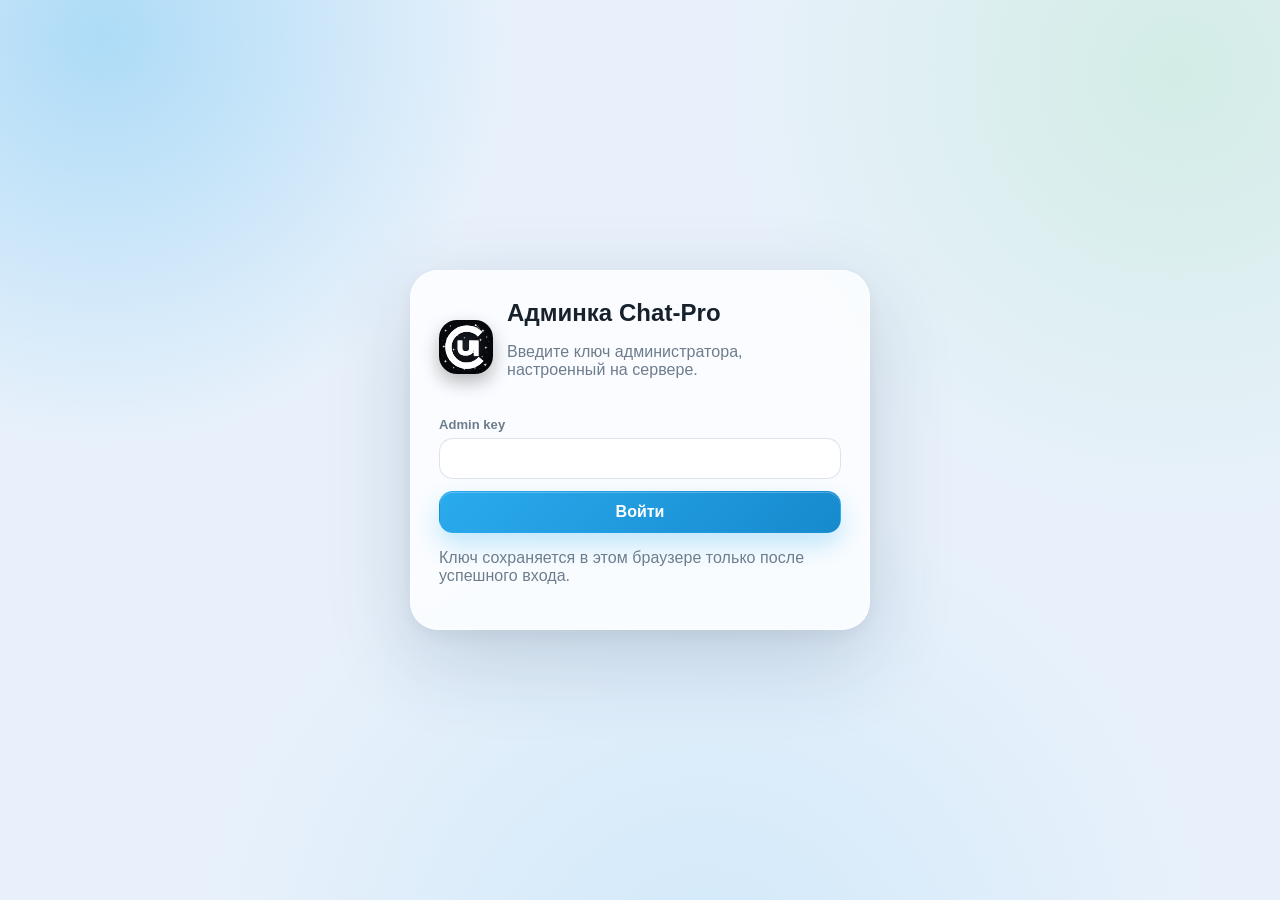
==== commit 903703c0: "Add S3 media storage, requisites pages, UI improvements - Implement private S3 object storage for me" ====
--- a/admin.html
+++ b/admin.html
@@ -4,11 +4,12 @@
     <meta charset="UTF-8" />
     <meta name="viewport" content="width=device-width, initial-scale=1.0" />
     <title>Chat-Pro — админка</title>
-    <link rel="stylesheet" href="styles.css?v=20260812-2200" />
+    <link rel="icon" href="icon.svg?v=20260822-dialogs" type="image/svg+xml" />
+    <link rel="stylesheet" href="styles.css?v=20260823-tariffs-discounts" />
   </head>
   <body>
     <div class="page-loader" id="pageLoader" role="status" aria-live="polite"><span class="page-loader__spinner" aria-hidden="true"></span><span>Загрузка панели</span></div>
     <div id="admin"></div>
-    <script src="admin.js?v=20260812-2200"></script>
+    <script src="admin.js?v=20260825-post-limits"></script>
   </body>
 </html>
--- a/styles.css
+++ b/styles.css
@@ -11,7 +11,7 @@
   --primary-rgb: 42, 171, 238;
   --accent: #7edb91;
   --danger: #e15555;
-  --own-bubble: #ffffff;
+  --own-bubble: #dff9f9;
   --other-bubble: #ffffff;
   --dialog-panel-color: #f4f8fc;
   --dialog-panel-background: var(--dialog-panel-color);
@@ -20,6 +20,7 @@
   --dialog-panel-line: rgba(81, 107, 132, .2);
   --dialog-panel-card: rgba(255, 255, 255, .82);
   --message-font: Inter, -apple-system, BlinkMacSystemFont, "Segoe UI", Arial, sans-serif;
+  --text-scale: 1;
   --shadow: 0 24px 80px rgba(31, 66, 99, 0.16);
   --night-outline: #65ddf8;
   --night-outline-rgb: 101, 221, 248;
@@ -39,7 +40,6 @@
   --text: #f3f6fb;
   --muted: #a6b3c2;
   --line: rgba(217, 226, 239, 0.15);
-  --other-bubble: #263244;
   --shadow: 0 24px 80px rgba(0, 0, 0, 0.28);
 }
 
@@ -47,6 +47,7 @@
 body {
   min-height: 100vh;
   margin: 0;
+  font-size: calc(16px * var(--text-scale));
   background:
     radial-gradient(circle at 12% 10%, rgba(42, 171, 238, 0.28), transparent 30%),
     radial-gradient(circle at 88% 18%, rgba(126, 219, 145, 0.24), transparent 34%),
@@ -90,6 +91,16 @@
   color: #fff;
   font-weight: 900;
 }
+.brand-logo { display: block; width: 54px; height: 54px; flex: 0 0 auto; border-radius: 18px; object-fit: cover; box-shadow: 0 8px 18px rgba(2, 4, 8, .28); }
+.brand-logo--uploaded { border-radius: 0; object-fit: contain; box-shadow: none; }
+.avatar-tone-0 { background: linear-gradient(135deg, #ef6c75, #f6aa4d) !important; }
+.avatar-tone-1 { background: linear-gradient(135deg, #e45435, #f29b38) !important; }
+.avatar-tone-2 { background: linear-gradient(135deg, #138a9c, #45c59b) !important; }
+.avatar-tone-3 { background: linear-gradient(135deg, #3478d6, #49b8ee) !important; }
+.avatar-tone-4 { background: linear-gradient(135deg, #c45f32, #e99b4a) !important; }
+.avatar-tone-5 { background: linear-gradient(135deg, #b74378, #e374a8) !important; }
+.avatar-tone-6 { background: linear-gradient(135deg, #147d57, #77c95a) !important; }
+.avatar-tone-7 { background: linear-gradient(135deg, #576579, #8595a8) !important; }
 img.avatar { object-fit: cover; }
 .avatar.large {
   width: 86px;
@@ -122,7 +133,7 @@
 .wallpaper-chat-preview header b { font-size: 13px; }
 .wallpaper-chat-preview header small { margin-top: 1px; color: #5d7181; font-size: 11px; font-weight: 600; }
 .wallpaper-preview-messages { display: flex; flex-direction: column; gap: 8px; padding: 13px; }
-.wallpaper-preview-message { width: fit-content; max-width: 80%; margin: 0; padding: 8px 10px; border-radius: 13px 13px 13px 4px; background: var(--preview-other-bubble, #ffffff); color: var(--preview-other-text, #17212b); box-shadow: 0 3px 9px rgba(22, 38, 53, .12); font-size: 12px; font-weight: 400; line-height: 1.3; }
+.wallpaper-preview-message { width: fit-content; max-width: 80%; margin: 0; padding: 8px 10px; border-radius: 13px 13px 13px 4px; background: var(--preview-other-bubble, #ffffff); color: var(--preview-other-text, #17212b); box-shadow: 0 3px 9px rgba(22, 38, 53, .12); font-size: calc(12px * var(--preview-text-scale, 1)); font-weight: 400; line-height: 1.3; }
 .wallpaper-preview-message.own { align-self: flex-end; border-radius: 13px 13px 4px; background: var(--preview-own-bubble, #ffffff); color: var(--preview-own-text, #17212b); }
 .bubble-style-picker { min-width: 0; margin: 0; padding: 0; border: 0; }
 .bubble-style-picker legend { margin-bottom: 6px; color: var(--text); font-size: 15px; font-weight: 900; }
@@ -293,6 +304,9 @@
 .recommended-channel b, .recommended-channel small { display: block; overflow: hidden; text-overflow: ellipsis; white-space: nowrap; }
 .recommended-channel small { margin-top: 3px; color: var(--muted); font-size: 11px; }
 .recommended-channel .button { flex: 0 0 auto; }
+.activity-rewards-promo { display: none; align-items: center; justify-content: space-between; gap: 12px; margin: 14px 0 4px; padding: 13px; border: 1px solid rgba(var(--primary-rgb), .18); border-radius: 16px; background: linear-gradient(135deg, rgba(var(--primary-rgb), .11), rgba(126, 219, 145, .1)); }
+.activity-rewards-promo b { color: var(--primary-dark); font-size: 13px; line-height: 1.35; }
+.activity-rewards-promo .button { flex: 0 0 auto; }
 .chat-menu-overlay { position: fixed; z-index: 85; inset: 0; display: grid; place-items: center; padding: 18px; background: rgba(9, 20, 34, .58); }
 .chat-menu { width: min(360px, 100%); overflow: hidden; border: 1px solid var(--line); border-radius: 22px; background: var(--card); box-shadow: var(--shadow); }
 .chat-menu header { display: flex; align-items: center; justify-content: space-between; gap: 14px; padding: 18px 18px 14px; border-bottom: 1px solid var(--line); }
@@ -445,7 +459,7 @@
 }
 .call-button svg { width: 20px; height: 20px; fill: none; stroke: currentColor; stroke-width: 1.8; stroke-linecap: round; stroke-linejoin: round; }
 .call-button:hover { background: #eaf5ff; transform: translateY(-2px); box-shadow: 0 7px 16px rgba(36, 85, 131, .16); }
-.messages { display: flex; min-height: 0; flex: 1 1 auto; flex-direction: column; gap: 10px; overflow: auto; padding: 18px 18px 12px; background: transparent; background-size: cover; background-position: center; }
+.messages { display: flex; min-height: 0; flex: 1 1 auto; flex-direction: column; gap: 10px; overflow: auto; padding: 18px 8px 12px; background: transparent; background-size: cover; background-position: center; }
 .pinned-messages { position: relative; z-index: 4; display: flex; width: calc(100% - 28px); min-width: 0; max-width: calc(100% - 28px); min-height: 58px; gap: 8px; align-items: center; margin: 7px 14px; padding: 8px 11px; overflow: hidden; border: 1px solid rgba(42, 171, 238, 0.22); border-radius: 15px; background: rgba(255, 255, 255, 0.68); color: var(--text); transition: border-color .18s ease, box-shadow .18s ease, background-color .18s ease; }
 .pinned-messages button { border: 0; background: transparent; color: inherit; }
 .pinned-messages__content { display: grid; min-width: 0; max-width: 100%; flex: 1 1 0; align-content: center; gap: 2px; padding: 6px 9px; overflow: hidden; border-radius: 11px !important; text-align: left; transition: background-color .18s ease, color .18s ease; }
@@ -527,9 +541,13 @@
 .message__delivery--sending .message__delivery-icon { animation: message-delivery-spin .8s linear infinite; }
 .message__delivery--failed { color: var(--danger); }
 .message__delivery--read { color: var(--primary-dark); }
+.message__pending-delete { display: inline-grid; width: 22px; height: 22px; place-items: center; margin: 2px 0 -3px 7px; padding: 0; border: 0; border-radius: 50%; background: color-mix(in srgb, var(--danger) 14%, transparent); color: var(--danger); vertical-align: middle; }
+.message__pending-delete svg { width: 13px; height: 13px; fill: none; stroke: currentColor; stroke-width: 2.2; }
+.message__pending-delete:hover, .message__pending-delete:focus-visible { background: color-mix(in srgb, var(--danger) 22%, transparent); transform: scale(1.08); }
 @keyframes message-delivery-spin { to { transform: rotate(360deg); } }
 .message.pinned .message__bubble { outline: 2px solid rgba(42, 171, 238, 0.38); }
 .message__forwarded { display: flex; gap: 4px; align-items: center; margin-bottom: 5px; color: var(--muted); font-size: 11px; font-weight: 750; line-height: 1.2; }
+.message__forwarded svg { width: 14px; height: 14px; flex: 0 0 auto; fill: none; stroke: currentColor; stroke-linecap: round; stroke-linejoin: round; stroke-width: 2; }
 .message.own .message__forwarded { color: color-mix(in srgb, var(--own-bubble-text, #17212b) 68%, transparent); }
 .shared-profile-card { display: flex; width: min(310px, 100%); gap: 10px; align-items: center; margin: 2px 0; padding: 9px; border: 1px solid rgba(var(--primary-rgb), .22); border-radius: 14px; background: rgba(var(--primary-rgb), .08); color: inherit; font: inherit; text-align: left; transition: background-color .18s ease, border-color .18s ease, transform .18s ease; }
 .shared-profile-card:hover, .shared-profile-card:focus-visible { border-color: rgba(var(--primary-rgb), .5); background: rgba(var(--primary-rgb), .14); transform: translateY(-1px); }
@@ -541,6 +559,8 @@
 .shared-profile-card em { flex: 0 0 auto; color: var(--primary-dark); font-size: 11px; font-style: normal; font-weight: 800; }
 .shared-profile-card--missing { cursor: default; opacity: .72; }
 .message__text { max-width: 100%; white-space: pre-wrap; overflow-wrap: anywhere; font-family: var(--message-font); font-weight: 400; line-height: 1.4; }
+.message__text { font-size: 15px; font-weight: 450; }
+.message.own .message__text { font-weight: 450; }
 .message__rss-text { display: grid; gap: 7px; margin-top: 8px; }
 .message__rss-title { font-weight: 800; line-height: 1.35; }
 .message__rss-description { min-width: 0; }
@@ -561,6 +581,7 @@
 .message-video { position: relative; width: min(520px, 100%); overflow: hidden; border-radius: 16px; background: #080f18; }
 .message-video video { display: block; width: 100%; max-height: 360px; background: #080f18; }
 .message-video > button { position: absolute; top: 10px; right: 10px; display: grid; width: 34px; height: 34px; place-items: center; padding: 0; border: 0; border-radius: 50%; background: rgba(5, 12, 20, .72); color: #fff; font-size: 19px; opacity: 0; transition: opacity .18s ease, transform .18s ease; }
+.message-video > button svg, .circle-expand svg { width: 18px; height: 18px; fill: none; stroke: currentColor; stroke-linecap: round; stroke-linejoin: round; stroke-width: 2; }
 .message-video:hover > button, .message-video:focus-within > button { opacity: 1; }
 .message-video > button:hover, .message-video > button:focus-visible { transform: scale(1.08); }
 .message-audio { width: min(300px, 100%); }
@@ -568,7 +589,7 @@
 .circle-message { position: relative; width: 210px; }
 .circle-message__video { position: relative; width: 210px; height: 210px; }
 .message-circle { display: block; width: 210px; height: 210px; border-radius: 50%; object-fit: cover; background: transparent; cursor: pointer; }
-.circle-expand { position: absolute; top: 171px; right: 9px; display: grid; width: 34px; height: 34px; place-items: center; padding: 0; border: 0; border-radius: 50%; background: rgba(5, 12, 20, .72); color: white; font-size: 20px; opacity: 0; transition: opacity .18s ease, transform .18s ease; }
+.circle-expand { position: absolute; top: 177px; right: 9px; display: grid; width: 28px; height: 28px; place-items: center; padding: 0; border: 0; border-radius: 50%; background: rgba(5, 12, 20, .72); color: white; font-size: 16px; opacity: 0; transition: opacity .18s ease, transform .18s ease; }
 .circle-message:hover .circle-expand, .circle-message:focus-within .circle-expand, .circle-message.is-touched .circle-expand { opacity: 1; }
 .circle-expand:hover { transform: scale(1.08); }
 .circle-player { display: flex; max-height: 0; gap: 7px; align-items: center; margin-top: 0; padding: 0 5px; overflow: hidden; border: 1px solid transparent; border-radius: 12px; background: rgba(255, 255, 255, .12); box-shadow: none; backdrop-filter: blur(5px); opacity: 0; pointer-events: none; transform: translateY(-5px); transition: max-height .2s ease, margin-top .2s ease, padding .2s ease, opacity .16s ease, transform .2s ease, background-color .18s ease; }
@@ -805,7 +826,16 @@
 .group-card__footer { display: flex; flex-wrap: wrap; gap: 9px; justify-content: flex-end; padding: 16px 20px; background: rgba(var(--primary-rgb), .025); }
 .group-card__footer--channel { justify-content: space-between; border-top: 1px solid var(--line); background: rgba(var(--primary-rgb), .055); }
 .group-card__buy-stars { display: inline-flex; align-items: center; gap: 7px; }
-.group-card__buy-stars span { color: #fff0a6; font-size: 16px; line-height: 1; text-shadow: 0 1px 5px rgba(99, 70, 0, .36); }
+.group-card__buy-stars svg { width: 17px; height: 17px; fill: #fff0a6; stroke: rgba(99, 70, 0, .28); stroke-width: 1.2; stroke-linejoin: round; filter: drop-shadow(0 1px 3px rgba(99, 70, 0, .28)); }
+.channel-purchase-note { display: grid; gap: 4px; margin: 0 0 14px; padding: 11px 13px; border: 1px solid rgba(var(--primary-rgb), .19); border-radius: 14px; background: linear-gradient(135deg, rgba(255, 211, 86, .18), rgba(var(--primary-rgb), .08)); color: var(--text); }
+.channel-purchase-note b { font-size: 13px; }
+.channel-purchase-note span { color: var(--muted); font-size: 12px; font-weight: 650; line-height: 1.4; }
+.channel-purchase-list { display: grid; gap: 7px; margin-top: 10px; }
+.channel-purchase-list article { display: flex; gap: 12px; align-items: center; justify-content: space-between; padding: 9px 10px; border-radius: 12px; background: rgba(var(--primary-rgb), .06); }
+.channel-purchase-list span, .channel-purchase-list strong { display: grid; gap: 2px; min-width: 0; }
+.channel-purchase-list b { overflow: hidden; text-overflow: ellipsis; white-space: nowrap; font-size: 13px; }
+.channel-purchase-list small { color: var(--muted); font-size: 11px; font-weight: 650; }
+.channel-purchase-list strong { flex: 0 0 auto; color: var(--primary-dark); font-size: 13px; text-align: right; }
 .chat-head--group { cursor: pointer; }
 .chat-head--group:hover { background: rgba(var(--primary-rgb), .035); }
 .recording-overlay { position: fixed; z-index: 50; inset: 0; display: grid; place-items: center; padding: 18px; background: rgba(9, 20, 34, .58); }
@@ -857,6 +887,10 @@
 .review-media img, .review-video { display: block; max-width: min(360px, 100%); max-height: 360px; border-radius: 14px; object-fit: contain; background: #142036; }
 .toast { position: fixed; right: 16px; bottom: 16px; z-index: 200; max-width: 420px; padding: 13px 16px; border-radius: 16px; background: #17212b; color: white; box-shadow: var(--shadow); }
 .toast.error { background: var(--danger); }
+.toast--action { display: flex; gap: 12px; align-items: center; }
+.toast__text { min-width: 0; flex: 1 1 auto; line-height: 1.35; }
+.toast__action { flex: 0 0 auto; padding: 7px 10px; border: 1px solid rgba(255,255,255,.58); border-radius: 10px; background: rgba(255,255,255,.16); color: inherit; font: inherit; font-size: 12px; font-weight: 800; white-space: nowrap; }
+.toast__action:hover, .toast__action:focus-visible { background: rgba(255,255,255,.28); }
 .incoming-call, .call-overlay { position: fixed; z-index: 30; inset: 0; display: grid; place-items: center; padding: 18px; background: rgba(10, 20, 31, 0.52); }
 .incoming-call > div, .call-window { width: min(460px, 100%); padding: 24px; border-radius: 24px; background: var(--card); box-shadow: var(--shadow); text-align: center; }
 .incoming-call p { color: var(--muted); }
@@ -895,6 +929,10 @@
 .call-overlay.is-minimized .call-actions { position: absolute; right: 12px; bottom: 12px; }
 .call-overlay.is-minimized .call-actions [data-end-call] { width: 36px; height: 36px; padding: 0; border-radius: 50%; }
 .call-overlay.is-minimized .call-actions [data-end-call] span { display: none; }
+
+/* The minimized call is a small widget; the rest of the application remains usable. */
+.call-overlay.is-minimized .call-window { cursor: pointer; }
+.call-overlay.is-minimized .call-window__view-actions { margin-left: auto; }
 .profile-screen { min-height: 100vh; background: var(--bg); }
 .profile-screen__head { position: sticky; z-index: 2; top: 0; display: grid; grid-template-columns: 44px 1fr 44px; align-items: center; padding: 12px max(16px, calc((100vw - 1000px) / 2)); border-bottom: 1px solid var(--line); background: var(--panel); backdrop-filter: blur(16px); text-align: center; }
 .back-button, .media-overlay__close { width: 40px; height: 40px; padding: 0; border: 0; border-radius: 50%; background: rgba(42, 171, 238, .12); color: var(--primary-dark); font-size: 26px; line-height: 1; }
@@ -923,7 +961,8 @@
 .circle-back { display: inline-flex; align-items: center; gap: 8px; padding: 10px 14px; border: 0; border-radius: 999px; background: rgba(255,255,255,.16); color: white; font-weight: 800; }
 .circle-back:hover, .circle-back:focus-visible { background: rgba(255,255,255,.26); }
 .circle-viewer video { display: block; width: min(78vmin, 620px); height: min(78vmin, 620px); margin: 0 auto; border-radius: 50%; background: #050c14; object-fit: cover; box-shadow: 0 24px 80px rgba(0, 0, 0, .55); }
-.circle-viewer__player { display: flex; width: min(78vmin, 620px); box-sizing: border-box; gap: 9px; align-items: center; margin: 12px auto 0; padding: 7px 10px; border: 1px solid rgba(181, 229, 248, .16); border-radius: 999px; background: rgba(12, 45, 67, .58); backdrop-filter: blur(8px); }
+.circle-viewer__player { display: flex; width: min(78vmin, 620px); box-sizing: border-box; gap: 7px; align-items: center; margin: 8px auto 0; padding: 4px 8px; border: 1px solid rgba(181, 229, 248, .16); border-radius: 999px; background: rgba(12, 45, 67, .58); backdrop-filter: blur(8px); }
+.circle-viewer.is-playing .circle-viewer__player { margin-top: 5px; padding-block: 3px; }
 .circle-viewer__player button { display: grid; width: 28px; height: 22px; flex: 0 0 auto; place-items: center; padding: 0; border: 0; border-radius: 999px; background: rgba(77, 190, 222, .7); color: #fff; font-size: 10px; font-weight: 900; }
 .circle-viewer__player input { width: 100%; min-width: 0; appearance: none; -webkit-appearance: none; height: 3px; border: 0; border-radius: 999px; background: linear-gradient(90deg, rgba(101, 220, 244, .72) 0 var(--circle-progress, 0%), rgba(207, 243, 252, .34) var(--circle-progress, 0%) 100%); cursor: pointer; }
 .circle-viewer__player input::-webkit-slider-thumb { width: 4px; height: 4px; border: 0; border-radius: 50%; -webkit-appearance: none; appearance: none; background: #b5f4ff; }
@@ -989,9 +1028,46 @@
 
 .admin-shell { width: min(1280px, calc(100vw - 24px)); margin: 12px auto; }
 .admin-head { display: flex; align-items: center; justify-content: space-between; gap: 12px; margin-bottom: 12px; padding: 16px; border: 1px solid var(--line); border-radius: 24px; background: var(--panel); box-shadow: var(--shadow); }
+.admin-sections { display: flex; gap: 8px; margin-bottom: 12px; padding: 8px; overflow-x: auto; border: 1px solid var(--line); border-radius: 18px; background: var(--panel); }
+.admin-sections__button { flex: 0 0 auto; padding: 9px 12px; border: 1px solid transparent; border-radius: 12px; background: transparent; color: var(--muted); font-weight: 750; }
+.admin-sections__button:hover, .admin-sections__button:focus-visible { background: rgba(var(--primary-rgb), .09); color: var(--primary-dark); }
+.admin-sections__button.active { border-color: rgba(var(--primary-rgb), .28); background: rgba(var(--primary-rgb), .14); color: var(--primary-dark); }
 .admin-grid { display: grid; grid-template-columns: repeat(2, minmax(0, 1fr)); gap: 12px; }
 .admin-card { border: 1px solid var(--line); border-radius: 22px; padding: 16px; background: var(--panel); }
 .admin-card--levels { grid-column: 1 / -1; }
+.admin-card--legal { grid-column: 1 / -1; }
+.admin-legal-grid { display: grid; grid-template-columns: repeat(2, minmax(0, 1fr)); gap: 10px; }
+.star-package-editor { display: grid; gap: 10px; padding: 14px; border: 1px solid var(--line); border-radius: 16px; background: rgba(var(--primary-rgb), .035); }
+.star-package-editor__head { display: flex; align-items: flex-start; justify-content: space-between; gap: 12px; }
+.star-package-editor__head h3 { margin: 0; }
+.star-package-editor__head .muted { max-width: 760px; margin: 5px 0 0; font-size: 12px; }
+.star-package-editor__head .button { flex: 0 0 auto; }
+.star-package-editor__list { display: grid; gap: 8px; }
+.star-package-row { display: grid; grid-template-columns: minmax(0, 1fr) minmax(0, 1fr) auto; gap: 8px; align-items: end; padding: 10px; border: 1px solid var(--line); border-radius: 14px; background: var(--card); }
+.star-package-row label { gap: 5px; font-size: 12px; font-weight: 750; }
+.star-package-discount { margin: 8px 0; color: var(--primary-dark); font-weight: 800; }
+.star-packages { display: grid; grid-template-columns: repeat(2, minmax(0, 1fr)); gap: 8px; margin-top: 12px; }
+.star-package {
+  position: relative;
+  z-index: 1;
+  display: grid;
+  min-width: 0;
+  min-height: 68px !important;
+  align-content: center;
+  gap: 4px;
+  padding: 10px 12px !important;
+  cursor: pointer;
+  pointer-events: auto;
+  text-align: left;
+  touch-action: manipulation;
+}
+.star-package__stars { display: block; font-size: 15px; line-height: 1.15; }
+.star-package__price { display: flex; min-width: 0; gap: 5px; align-items: baseline; color: var(--muted); font-size: 12px; font-variant-numeric: tabular-nums; line-height: 1.15; }
+.star-package__price strong { color: inherit; font-size: 14px; }
+.star-packages s { color: var(--muted); font-weight: 600; }
+.consent { display: flex; gap: 9px; align-items: flex-start; color: var(--text); font-size: 13px; line-height: 1.4; }
+.consent input { width: auto; margin-top: 3px; }
+.consent a, .legal-page a { color: var(--primary-dark); font-weight: 750; }
 .admin-levels__header, .admin-level-card__head, .admin-level-card__actions { display: flex; gap: 10px; }
 .admin-levels__header, .admin-level-card__head { align-items: flex-start; justify-content: space-between; }
 .admin-levels__header h2, .admin-level-card__head b, .admin-level-card__section h3 { margin: 0; }
@@ -1039,7 +1115,8 @@
 @media (max-width: 760px) {
   .app-shell { grid-template-columns: 1fr; }
   .sidebar { border-right: 0; border-bottom: 1px solid var(--line); }
-  .app-shell.chat-is-open { display: block; height: 100dvh; min-height: 100dvh; overflow: hidden; }
+  html:has(.app-shell.chat-is-open), body:has(.app-shell.chat-is-open) { width: 100%; height: 100%; overflow: hidden; overscroll-behavior: none; }
+  .app-shell.chat-is-open { position: fixed; inset: 0; display: block; width: 100%; height: 100%; min-height: 0; overflow: hidden; overscroll-behavior: none; }
   .app-shell.chat-is-open .sidebar { display: none; }
   .app-shell.chat-is-open .chat-panel { height: 100%; min-height: 0; }
   .chat-back-button { display: grid; place-items: center; }
@@ -1060,8 +1137,8 @@
   .jump-to-latest { right: 12px; bottom: 12px; }
   .message-selection-toolbar__actions { grid-template-columns: repeat(2, minmax(0, 1fr)); }
   .activity-reward-form__criteria { grid-template-columns: 1fr; }
-  .admin-level-card__fields, .admin-level-card__grid { grid-template-columns: 1fr; }
-  .admin-levels__header, .admin-level-card__head { flex-direction: column; }
+  .admin-level-card__fields, .admin-level-card__grid, .admin-legal-grid, .star-package-row { grid-template-columns: 1fr; }
+  .admin-levels__header, .admin-level-card__head, .star-package-editor__head { flex-direction: column; }
   .admin-level-card__actions { justify-content: flex-start; }
 }
 @media (hover: none) {
@@ -1432,8 +1509,7 @@
   position: relative;
   isolation: isolate;
   gap: 12px;
-  padding: 22px clamp(16px, 3vw, 30px) 12px;
-  background-color: rgba(244, 249, 253, .16);
+  padding: 22px 8px calc(var(--composer-height, 78px) + 16px);
   scrollbar-color: rgba(var(--primary-rgb), .35) transparent;
 }
 
@@ -1442,14 +1518,12 @@
   z-index: 0;
   inset: 0;
   content: "";
-  background: rgba(248, 252, 255, .07);
-  backdrop-filter: saturate(.98) brightness(.98);
+  background: transparent;
+  backdrop-filter: none;
   pointer-events: none;
 }
 
 .messages > * { position: relative; z-index: 1; }
-body.theme-dark .chat-panel:not(.chat-panel--channel-themed) .messages { background-color: rgba(10, 18, 31, .16); }
-body.theme-dark .chat-panel:not(.chat-panel--channel-themed) .messages::before { background: rgba(6, 12, 24, .08); backdrop-filter: saturate(.96) brightness(.94); }
 
 .composer::before {
   position: absolute;
@@ -1896,15 +1970,15 @@
 body { --panel-flash-duration: 9s; }
 .dialog-panel-style-live { --panel-flash-duration: 12s; }
 .chat-filters .chip {
-  font-family: Avenir Next, Avenir, Inter, -apple-system, BlinkMacSystemFont, "Segoe UI", Arial, sans-serif;
-  font-size: 10.5px;
-  font-weight: 850;
-  letter-spacing: .055em;
+  font-family: -apple-system, BlinkMacSystemFont, "Segoe UI", Arial, sans-serif;
+  font-size: 11px;
+  font-weight: 650;
+  letter-spacing: 0;
   transition: color .2s ease, letter-spacing .24s ease, text-shadow .24s ease, background .2s ease, border-color .2s ease, box-shadow .2s ease, transform .2s ease;
 }
 .chat-filters .chip:hover, .chat-filters .chip:focus-visible {
   color: var(--panel-hover-color);
-  letter-spacing: .085em;
+  letter-spacing: .01em;
   text-shadow: 0 0 10px var(--panel-hover-shadow);
   transform: translateY(-1px) scale(1.015);
 }
@@ -2117,8 +2191,9 @@
 .empty__title-gradient { max-width: 390px; background: linear-gradient(100deg, #123b5a 0%, #0f91d3 22%, #2a62d5 46%, #14a6b5 70%, #123b5a 100%); background-position: 0% 0; background-size: 280% 100%; -webkit-background-clip: text; background-clip: text; color: transparent !important; font-size: clamp(32px, 4vw, 46px) !important; line-height: .98; animation: start-gradient-sweep 5.2s ease-out both; }
 .empty__card p { max-width: 440px; font-size: 17px; }
 .empty__tips span { background: linear-gradient(135deg, rgba(42,171,238,.13), rgba(126,219,145,.12)); color: #118bc4; font-size: 13px; }
-.empty__motivation { margin-bottom: -12px; color: #148a84; font-size: 15px !important; font-weight: 800; }
+.empty__motivation { margin-bottom: -8px; color: #148a84; font-size: clamp(18px, 2vw, 23px) !important; font-weight: 850; line-height: 1.3; }
 .empty__campaign { max-width: 465px !important; margin-top: 4px; color: var(--muted); font-size: 13px !important; line-height: 1.5; }
+.empty__activity-button { margin-top: 14px; }
 .settings-back { display: grid; width: 28px; height: 28px; place-items: center; padding: 0; border: 1px solid rgba(var(--primary-rgb), .16); border-radius: 9px; background: rgba(var(--primary-rgb), .08); color: var(--primary-dark); font-size: 24px; line-height: 1; }
 .settings-back:hover, .settings-back:focus-visible { background: rgba(var(--primary-rgb), .16); }
 
@@ -2138,7 +2213,7 @@
   .nav { grid-template-columns: 1fr; }
   .list, .right-content { padding: 10px; }
   .chat-head { gap: 8px; padding: 12px; }
-  .messages { padding: 16px 12px 12px; }
+  .messages { padding: 16px 8px 12px; }
   .pinned-messages { right: 12px; left: 12px; max-width: none; margin: 0; }
   .composer { padding: 10px; }
   .composer-tools { gap: 1px; }
@@ -2146,10 +2221,20 @@
   .story-editor { max-height: 96vh; border-bottom-right-radius: 0; border-bottom-left-radius: 0; }
   .story-editor__canvas { width: min(100% - 28px, 440px); margin: 12px auto; }
   .story-editor__controls { grid-template-columns: 1fr; padding: 0 14px 16px; }
-  .call-videos { grid-template-columns: 1fr 110px; min-height: 220px; }
+  .call-overlay { align-items: end; padding: 0; }
+  .call-window { width: 100%; max-width: none; box-sizing: border-box; padding: 14px 12px max(12px, env(safe-area-inset-bottom)); border-radius: 22px 22px 0 0; }
+  .call-videos { min-height: min(52dvh, 380px); margin: 12px 0; }
   .call-videos video { min-height: 100px; }
   .call-window__head { align-items: flex-start; flex-direction: column; }
   .call-window__view-actions { justify-content: flex-start; }
+  .call-actions { display: grid; grid-template-columns: repeat(5, minmax(0, 1fr)); gap: 8px; }
+  .call-actions .call-control { width: 100%; min-width: 0; height: 44px; padding: 0; border-radius: 50%; }
+  .call-actions .call-control span { display: none; }
+  .call-actions .call-control__icon { width: 21px; height: 21px; }
+  .call-overlay.is-minimized { align-items: end; padding: 10px; }
+  .call-overlay.is-minimized .call-window { width: min(236px, calc(100vw - 20px)); padding: 9px 10px; border-radius: 16px; }
+  .call-overlay.is-minimized .call-window__head { flex-direction: row; align-items: center; }
+  .activity-rewards-promo { display: flex; align-items: flex-start; flex-direction: column; }
   .group-card-overlay { padding: 0; place-items: end center; }
   .group-card { max-height: 94vh; border-bottom-right-radius: 0; border-bottom-left-radius: 0; }
   .group-card-overlay--channel { padding: 18px; place-items: center; }
@@ -2254,7 +2339,7 @@
 
 /* The paper-plane outline carries more visual weight on the right. */
 .app-shell .sidebar .nav-button[data-section="channels"] .nav-button__icon svg {
-  transform: translate(-50%, -50%) rotate(25deg);
+  transform: translate(-50%, -44%) rotate(25deg);
 }
 
 .app-shell .sidebar .nav-button__label {
@@ -2510,6 +2595,16 @@
   color: #b53049;
 }
 
+.autoposting-panel, .autoposting-channel-list { display: grid; gap: 12px; }
+.autoposting-panel__notice { display: grid; gap: 8px; }
+.autoposting-panel__notice p { margin: 0; line-height: 1.45; }
+.autoposting-channel { display: grid; gap: 12px; padding: 14px; }
+.autoposting-channel__head { display: grid; grid-template-columns: auto minmax(0, 1fr) auto; gap: 10px; align-items: center; }
+.autoposting-channel__head b, .autoposting-channel__head small { display: block; }
+.autoposting-channel__head small { margin-top: 3px; color: var(--muted); font-size: 12px; }
+.autoposting-channel__sources { display: flex; flex-wrap: wrap; gap: 7px; }
+.autoposting-channel__sources button { min-height: 34px !important; padding: 6px 10px; font-size: 12px !important; }
+
 .app-shell .sidebar .list[data-section="stars"] .stars-balance {
   position: relative;
   overflow: hidden;
@@ -2550,9 +2645,9 @@
   border-radius: 9px;
   background: transparent;
   color: rgba(45, 78, 99, .68);
-  font-size: 9.5px;
-  font-weight: 850;
-  letter-spacing: .005em;
+  font-size: 11px;
+  font-weight: 650;
+  letter-spacing: 0;
   box-shadow: none;
   text-shadow: none;
 }
@@ -2650,21 +2745,20 @@
 }
 
 body.theme-dark .chat-panel:not(.chat-panel--channel-themed) .message:not(.own) {
-  color: #f2f8ff !important;
-  --other-bubble-text: #f2f8ff;
+  color: var(--other-bubble-text, #f2f8ff) !important;
 }
 
 body.theme-dark .chat-panel:not(.chat-panel--channel-themed) .message:not(.own) .message__bubble {
   border: 1px solid rgba(158, 219, 246, .14);
-  background: rgba(12, 33, 53, .96) !important;
-  color: #f2f8ff !important;
+  background: var(--other-bubble) !important;
+  color: var(--other-bubble-text, #f2f8ff) !important;
   box-shadow: 0 5px 16px rgba(0, 0, 0, .2);
 }
 
 body.theme-dark .chat-panel:not(.chat-panel--channel-themed) .message:not(.own) .message__text,
 body.theme-dark .chat-panel:not(.chat-panel--channel-themed) .message:not(.own) .message__forwarded,
 body.theme-dark .chat-panel:not(.chat-panel--channel-themed) .message:not(.own) .message__meta {
-  color: #f2f8ff !important;
+  color: inherit !important;
 }
 
 body.theme-dark .empty,
@@ -2720,8 +2814,8 @@
 .story-avatar span { display: block; width: 100%; max-width: 58px; overflow: hidden; text-overflow: ellipsis; white-space: nowrap; }
 .profile-more, .review-more { display: grid; width: 34px; height: 34px; place-items: center; border: 1px solid rgba(var(--primary-rgb), .14); border-radius: 50%; background: rgba(255,255,255,.58); color: var(--primary-dark); font-size: 20px; font-weight: 900; }
 .review-item__head { display: flex; align-items: center; justify-content: space-between; gap: 10px; }
-.simple-actions-overlay { position: fixed; z-index: 80; inset: 0; background: transparent; }
-.simple-actions { position: fixed; display: grid; width: 220px; gap: 6px; padding: 8px; border: 1px solid rgba(var(--primary-rgb), .16); border-radius: 18px; background: rgba(255,255,255,.94); box-shadow: 0 18px 42px rgba(19, 61, 92, .18); backdrop-filter: blur(14px); }
+.simple-actions-overlay { position: fixed; z-index: 80; inset: 0; pointer-events: none; }
+.simple-actions { position: fixed; display: grid; width: 220px; gap: 6px; padding: 8px; border: 1px solid rgba(var(--primary-rgb), .16); border-radius: 18px; background: rgba(255,255,255,.94); box-shadow: 0 18px 42px rgba(19, 61, 92, .18); backdrop-filter: blur(14px); pointer-events: auto; }
 .simple-actions button { min-height: 38px; border: 0; border-radius: 12px; background: rgba(var(--primary-rgb), .08); color: #12638b; font-weight: 800; text-align: left; }
 .scroll-date-bubble { position: absolute; z-index: 7; top: 12px; left: 50%; padding: 4px 9px; border-radius: 999px; background: rgba(18, 53, 78, .72); color: #fff; font-size: 10px; font-weight: 850; transform: translateX(-50%); pointer-events: none; backdrop-filter: blur(10px); }
 .profile-editor--modern { grid-template-columns: repeat(auto-fit, minmax(220px, 1fr)); }
@@ -3730,11 +3824,11 @@
 /* Wallpaper previews animate independently so navigation does not shift the whole app. */
 body.chat-theme-prism,
 .chat-background-prism,
-.site-background-prism { animation: prism-colors 40s ease-in-out infinite; }
+.site-background-prism { animation: prism-colors 180s ease-in-out infinite; }
 body.chat-theme-prism .chat-head__body strong,
 body.chat-theme-prism .profile__body strong,
 body.chat-theme-prism .nav-button.active .nav-button__label,
-body.chat-theme-prism .chat-filters .chip.active { animation-duration: 40s; }
+body.chat-theme-prism .chat-filters .chip.active { animation-duration: 180s; }
 .wallpaper-chat-preview.is-wallpaper-preview-animating { animation: wallpaper-preview-enter .46s cubic-bezier(.2, .8, .25, 1) both; }
 @keyframes wallpaper-preview-enter {
   0% { opacity: .42; transform: scale(.975); filter: saturate(.7); }
@@ -3756,7 +3850,7 @@
   --panel-hover-shadow: rgba(104, 209, 255, .25);
   --dialog-panel-background: radial-gradient(circle at 18% 22%, color-mix(in srgb, var(--prism-a, #ff91d1) 24%, transparent), transparent 40%), radial-gradient(circle at 83% 76%, color-mix(in srgb, var(--prism-b, #61e7df) 19%, transparent), transparent 44%), linear-gradient(130deg, color-mix(in srgb, var(--prism-c, #382a83) 88%, #17243f), color-mix(in srgb, var(--prism-d, #245fae) 62%, #17243f) 52%, color-mix(in srgb, var(--prism-e, #116b80) 72%, #17243f));
   --composer-control-hover: linear-gradient(135deg, var(--prism-d, #657ee8), var(--prism-b, #6adfd8));
-  animation: prism-colors 40s ease-in-out infinite;
+  animation: prism-colors 180s ease-in-out infinite;
 }
 body:not(.theme-dark).chat-theme-live {
   --dialog-panel-background: radial-gradient(circle at 18% 22%, color-mix(in srgb, var(--prism-a) 28%, transparent), transparent 41%), radial-gradient(circle at 83% 76%, color-mix(in srgb, var(--prism-b) 25%, transparent), transparent 44%), linear-gradient(130deg, #fff9fd, color-mix(in srgb, var(--prism-d) 18%, #f4fbff) 52%, color-mix(in srgb, var(--prism-e) 16%, #f8fbff));
@@ -3765,7 +3859,7 @@
 .site-background-live {
   background: radial-gradient(circle at 18% 22%, var(--prism-a, #ff91d1) 0 8%, transparent 36%), radial-gradient(circle at 83% 76%, var(--prism-b, #61e7df) 0 8%, transparent 40%), linear-gradient(130deg, var(--prism-c, #382a83), var(--prism-d, #245fae) 52%, var(--prism-e, #116b80));
   background-size: 145% 145%;
-  animation: prism-colors 40s ease-in-out infinite;
+  animation: prism-colors 180s ease-in-out infinite;
 }
 body.chat-theme-live .composer textarea {
   border-color: rgba(234, 245, 255, .19);
@@ -3882,6 +3976,9 @@
 /* The jump button must remain above the glass composer at every breakpoint. */
 .chat-panel .jump-to-latest {
   bottom: calc(var(--composer-height, 60px) + 16px);
+}
+.chat-body--channel-viewer .jump-to-latest {
+  bottom: 12px;
 }
 
 /* Compact chat controls preserve more vertical space for the conversation. */
@@ -3988,9 +4085,39 @@
 .app-shell .chat-panel .chat-head .call-button svg,
 .app-shell .chat-panel .chat-head .chat-head-action svg { width: 17px; height: 17px; }
 
+/* Header actions use a quieter solid accent instead of the bright gradient. */
+.app-shell .chat-panel .chat-head .chat-head-action,
+.app-shell .chat-panel .chat-head .call-button {
+  border-color: rgba(var(--primary-rgb), .2);
+  background: rgba(var(--primary-rgb), .1);
+  color: var(--primary-dark);
+  box-shadow: none;
+}
+.app-shell .chat-panel .chat-head .chat-head-action::after,
+.app-shell .chat-panel .chat-head .call-button::after { display: none; }
+.app-shell .chat-panel .chat-head .chat-head-action:hover,
+.app-shell .chat-panel .chat-head .chat-head-action:focus-visible,
+.app-shell .chat-panel .chat-head .call-button:hover,
+.app-shell .chat-panel .chat-head .call-button:focus-visible {
+  border-color: rgba(var(--primary-rgb), .45);
+  background: rgba(var(--primary-rgb), .2);
+  color: var(--primary-dark);
+  box-shadow: none;
+  transform: none;
+}
+
+/* Tap either picture during a call to bring it to the foreground. */
+.call-videos__local, .call-videos__remote { cursor: pointer; }
+.call-videos.primary-local .call-videos__local { position: static; width: 100% !important; height: 100% !important; min-height: 340px !important; padding: 8px; border-radius: 22px !important; background: #07111d !important; box-shadow: none; }
+.call-videos.primary-local .call-videos__remote { position: absolute; right: 16px; bottom: 16px; z-index: 2; width: min(32%, 190px) !important; height: min(34%, 150px) !important; min-height: 104px !important; padding: 5px; border-radius: 20px !important; background: rgba(6, 17, 29, .92) !important; box-shadow: 0 14px 32px rgba(0,0,0,.32), inset 0 1px rgba(255,255,255,.14); }
+@media (max-width: 760px) {
+  .call-videos.primary-local .call-videos__local { min-height: min(52dvh, 380px) !important; }
+  .call-videos.primary-local .call-videos__remote { width: min(32%, 150px) !important; height: min(34%, 124px) !important; }
+}
+
 .app-shell .chat-panel > .composer {
-  grid-template-columns: 34px minmax(0, 1fr) auto;
-  gap: 5px;
+  grid-template-columns: 38px minmax(0, 1fr) auto;
+  gap: 10px;
   padding: 6px 10px;
 }
 .app-shell .chat-panel > .composer .composer-input { position: relative; min-width: 0; }
@@ -3998,17 +4125,17 @@
   display: block;
   width: 100%;
   min-height: 34px;
-  padding: 7px 40px 7px 13px;
+  padding: 7px 54px 7px 13px;
   border-radius: 18px;
 }
 .app-shell .chat-panel > .composer .composer-icon {
-  width: 34px;
-  min-width: 34px;
-  max-width: 34px;
-  height: 34px;
-  min-height: 34px;
-  max-height: 34px;
-  flex: 0 0 34px;
+  width: 38px;
+  min-width: 38px;
+  max-width: 38px;
+  height: 38px;
+  min-height: 38px;
+  max-height: 38px;
+  flex: 0 0 38px;
   aspect-ratio: 1;
   border-radius: 50% !important;
 }
@@ -4016,13 +4143,56 @@
 .app-shell .chat-panel > .composer .composer-icon--emoji {
   position: absolute;
   top: 50%;
-  right: 3px;
+  right: 8px;
   z-index: 1;
   transform: translateY(-50%);
 }
 .app-shell .chat-panel > .composer .composer-icon--emoji:hover,
 .app-shell .chat-panel > .composer .composer-icon--emoji:focus-visible { transform: translateY(-50%) rotate(-8deg) scale(1.04); }
-.app-shell .chat-panel > .composer .composer-tools { flex-wrap: nowrap; gap: 4px; }
+.app-shell .chat-panel > .composer .composer-tools {
+  position: relative;
+  width: 86px;
+  height: 38px;
+  flex: 0 0 86px;
+  flex-wrap: nowrap;
+  gap: 0;
+  transition: width .2s ease, flex-basis .2s ease;
+}
+.app-shell .chat-panel > .composer .composer-tools .composer-icon {
+  position: absolute;
+  top: 0;
+  transition: opacity .16s ease, transform .2s ease, visibility 0s linear .2s;
+}
+.app-shell .chat-panel > .composer .composer-tools [data-record="circle"] { left: 0; }
+.app-shell .chat-panel > .composer .composer-tools [data-record="voice"],
+.app-shell .chat-panel > .composer .composer-tools .composer-send { right: 0; }
+.app-shell .chat-panel > .composer .composer-tools .composer-send {
+  opacity: 0;
+  visibility: hidden;
+  pointer-events: none;
+  transform: scale(.72);
+}
+.app-shell .chat-panel > .composer .composer-tools--with-text {
+  width: 38px;
+  flex-basis: 38px;
+}
+.app-shell .chat-panel > .composer .composer-tools--with-text [data-record] {
+  opacity: 0;
+  visibility: hidden;
+  pointer-events: none;
+  transform: scale(.72);
+}
+.app-shell .chat-panel > .composer .composer-tools--with-text .composer-send {
+  opacity: 1;
+  visibility: visible;
+  pointer-events: auto;
+  transform: scale(1);
+  transition-delay: .05s, 0s, 0s;
+}
+@media (prefers-reduced-motion: reduce) {
+  .app-shell .chat-panel > .composer .composer-tools,
+  .app-shell .chat-panel > .composer .composer-tools .composer-icon { transition: none; }
+}
 .app-shell .chat-panel > .composer .emoji-panel { grid-column: 1 / -1; }
 
 /* Profile hero starts on a single visual baseline instead of pushing the avatar down. */
@@ -4074,24 +4244,34 @@
   min-height: 40px !important;
   height: 40px;
   max-height: 72px;
-  padding: 8px 40px 8px 12px;
+  padding: 8px 54px 8px 12px;
   border-radius: 18px;
 }
 
-/* Voice messages use a consistent player instead of platform-dependent audio controls. */
-.message--audio .message__bubble { width: min(340px, 100%); max-width: min(340px, 100%); }
-.message-voice { display: grid; min-width: 250px; grid-template-columns: 32px minmax(0, 1fr) auto; gap: 8px; align-items: center; padding: 9px 10px 24px; border-radius: 18px; background: var(--own-bubble-background, var(--other-bubble)); box-shadow: 0 4px 16px rgba(26, 42, 58, .08); }
+/* Voice messages use a custom, touch-seekable player instead of platform controls. */
+.message--audio .message__bubble { width: min(350px, 100%); max-width: min(350px, 100%); }
+.message-voice { display: grid; min-width: 260px; grid-template-columns: 36px minmax(0, 1fr) auto; gap: 9px; align-items: center; padding: 10px 11px 25px; border-radius: 18px; background: var(--own-bubble-background, var(--other-bubble)); box-shadow: 0 4px 16px rgba(26, 42, 58, .08); }
 .message:not(.own) .message-voice { background: var(--other-bubble); }
 .message-audio { position: absolute; width: 1px; height: 1px; opacity: 0; pointer-events: none; }
-.message-voice__play { display: grid; width: 32px; height: 32px; place-items: center; padding: 0; border: 0; border-radius: 50%; background: var(--primary); color: #fff; line-height: 1; }
-.message-voice__play::before { width: 0; height: 0; border-top: 7px solid transparent; border-bottom: 7px solid transparent; border-left: 11px solid currentColor; content: ""; transform: translateX(1px); }
-.message-voice__play.is-playing::before { width: 10px; height: 13px; border: 0; border-right: 3px solid currentColor; border-left: 3px solid currentColor; transform: none; }
+.message-voice__play { display: grid; width: 30px; height: 30px; place-items: center; padding: 0; border: 0; border-radius: 10px; background: linear-gradient(145deg, var(--primary), var(--primary-dark)); color: #fff; box-shadow: 0 4px 11px rgba(var(--primary-rgb), .3); line-height: 1; }
+.message-voice__play::before { display: none; }
+.message-voice__play svg { width: 19px; height: 19px; fill: currentColor; stroke: none; }
+.message-voice__play.is-playing svg { fill: currentColor; stroke: none; }
 .message-voice__play:hover, .message-voice__play:focus-visible { background: var(--primary-dark); transform: scale(1.05); }
-.message-voice__wave { display: flex; height: 32px; gap: 2px; align-items: center; overflow: hidden; }
-.message-voice__wave i { width: 3px; min-height: 4px; height: var(--voice-level); flex: 1 1 0; border-radius: 999px; background: color-mix(in srgb, var(--primary-dark) 72%, currentColor); opacity: .72; transform-origin: center; }
-.message-voice.is-playing .message-voice__wave i { animation: voice-wave-pulse .8s ease-in-out infinite alternate; animation-delay: calc(var(--voice-level) * -8ms); }
+.message-voice__wave { display: flex; height: 36px; gap: 2px; align-items: center; overflow: hidden; cursor: pointer; touch-action: none; }
+.message-voice__wave:focus-visible { outline: 2px solid var(--primary); outline-offset: 3px; border-radius: 4px; }
+.message-voice__wave i { width: 3px; min-height: 4px; height: var(--voice-level); flex: 1 1 0; border-radius: 999px; background: color-mix(in srgb, currentColor 28%, transparent); opacity: .9; }
+.message-voice__wave i.is-played { background: var(--primary-dark); }
 .message-voice__duration { color: color-mix(in srgb, currentColor 62%, transparent); font-family: Inter, -apple-system, BlinkMacSystemFont, "Segoe UI", Arial, sans-serif; font-size: 10px; font-weight: 750; white-space: nowrap; }
-@keyframes voice-wave-pulse { to { transform: scaleY(1.18); opacity: 1; } }
+.channel-viewer-bar { position: absolute; z-index: 6; right: 0; bottom: 0; left: 0; display: grid; grid-template-columns: minmax(88px, .7fr) minmax(0, 1.8fr); gap: 8px; padding: 9px 12px calc(9px + env(safe-area-inset-bottom)); border-top: 0; background: rgba(245, 250, 254, .24); box-shadow: 0 -5px 18px rgba(65, 102, 128, .05); backdrop-filter: blur(12px) saturate(1.06); -webkit-backdrop-filter: blur(12px) saturate(1.06); }
+.channel-viewer-bar button { display: inline-flex; width: 100%; min-height: 40px; gap: 8px; align-items: center; justify-content: center; padding: 8px 10px; border: 1px solid rgba(var(--primary-rgb), .14); border-radius: 12px; background: rgba(255, 255, 255, .68); color: var(--primary-dark); box-shadow: inset 0 1px rgba(255, 255, 255, .56); font: inherit; font-size: 13px; font-weight: 750; }
+.channel-viewer-bar button:hover, .channel-viewer-bar button:focus-visible { background: rgba(var(--primary-rgb), .2); }
+.channel-viewer-bar svg { width: 18px; height: 18px; flex: 0 0 auto; fill: none; stroke: currentColor; stroke-width: 1.8; stroke-linecap: round; stroke-linejoin: round; }
+.channel-viewer-bar [data-buy-stars-channel] svg { fill: currentColor; stroke: color-mix(in srgb, currentColor 45%, transparent); }
+body.theme-dark .channel-viewer-bar { background: rgba(5, 18, 32, .48); box-shadow: 0 -5px 18px rgba(0, 0, 0, .16); }
+body.theme-dark .channel-viewer-bar button { border-color: rgba(196, 231, 248, .16); background: rgba(12, 45, 67, .54); color: var(--dialog-panel-text); box-shadow: inset 0 1px rgba(196, 249, 255, .08); }
+body:not(.theme-dark) .app-shell .chat-panel .chat-body--channel-viewer .messages,
+body.theme-dark .app-shell .chat-panel .chat-body--channel-viewer .messages { padding-bottom: calc(var(--channel-viewer-height, 76px) + 16px); }
 
 /* The scroll date must start below an unpinned glass header, not behind it. */
 .app-shell .chat-panel .chat-head:not(.chat-head--with-pinned) ~ .chat-body .scroll-date-bubble,
@@ -4099,15 +4279,236 @@
   top: calc(var(--chat-head-height, 60px) + 10px);
 }
 
-/* A little extra header height improves the readability of chat identity and controls. */
-.app-shell .chat-panel .chat-head { gap: 9px; padding: 9px 12px; }
+/* Slightly taller bars improve tap targets without hiding the conversation. */
+.app-shell .chat-panel .chat-head { gap: 9px; padding: 10px 12px; }
 .app-shell .chat-panel .chat-identity { gap: 9px; }
 .app-shell .chat-panel .chat-profile-avatar .avatar,
 .app-shell .chat-panel > .chat-head > .avatar { width: 36px; height: 36px; }
 .app-shell .chat-panel .chat-head .chat-head-action,
-.app-shell .chat-panel .chat-head .call-button { width: 28px; min-width: 28px; max-width: 28px; height: 28px; min-height: 28px; max-height: 28px; flex-basis: 28px; }
+.app-shell .chat-panel .chat-head .call-button { width: 32px; min-width: 32px; max-width: 32px; height: 32px; min-height: 32px; max-height: 32px; flex-basis: 32px; }
 .app-shell .chat-panel .chat-head .call-button svg,
-.app-shell .chat-panel .chat-head .chat-head-action svg { width: 15px; height: 15px; }
+.app-shell .chat-panel .chat-head .chat-head-action svg { width: 17px; height: 17px; }
+.app-shell .chat-panel > .composer { padding: 10px 12px; }
+.app-shell .chat-panel > .composer .composer-icon { width: 38px; min-width: 38px; max-width: 38px; height: 38px; min-height: 38px; max-height: 38px; flex-basis: 38px; }
+
+/* The attachment control aligns with the input field's outer padding. */
+.app-shell .chat-panel > .composer { grid-template-columns: 38px minmax(0, 1fr) auto; padding-left: 8px; }
 
 /* A video element otherwise keeps an opaque black first frame until playback starts. */
 .message--circle .message-circle { background: transparent !important; }
+.circle-message:not(.is-ready) .message-circle { opacity: 0; }
+.circle-message .message-circle { transition: opacity .16s ease; }
+
+/* A circle remains visually round without a dark message card while its first frame loads. */
+body.theme-dark .chat-panel:not(.chat-panel--channel-themed) .message--circle:not(.own) .message__bubble {
+  width: auto;
+  padding: 0 !important;
+  overflow: visible;
+  border: 0 !important;
+  border-radius: 0 !important;
+  background: transparent !important;
+  box-shadow: none !important;
+}
+
+@media (hover: none) {
+  .circle-expand { width: 22px; height: 22px; top: 178px; right: 8px; background: rgba(5, 12, 20, .28); opacity: .28; }
+  .circle-expand svg { width: 14px; height: 14px; }
+  .circle-message.is-touched .circle-expand, .circle-message:focus-within .circle-expand, .circle-expand:active { opacity: .65; }
+}
+
+/* Public requisites page. */
+.legal-page { width: min(960px, calc(100vw - 32px)); margin: 0 auto; padding: 30px 0 56px; }
+.legal-page__head { display: flex; align-items: center; justify-content: space-between; gap: 16px; margin-bottom: 28px; }
+.legal-page__head .brand { margin: 0; color: inherit; text-decoration: none; }
+.legal-page__head .brand b, .legal-page__head .brand span { display: block; }
+.legal-page__head .brand span { margin-top: 3px; color: var(--muted); font-size: 13px; }
+.legal-page__hero { margin-bottom: 18px; padding: clamp(24px, 5vw, 48px); border: 1px solid rgba(255,255,255,.54); border-radius: 28px; background: linear-gradient(135deg, rgba(var(--primary-rgb), .17), rgba(126, 219, 145, .15)), var(--panel); box-shadow: var(--shadow); }
+.legal-page__hero p { margin: 0 0 8px; color: var(--primary-dark); font-size: 13px; font-weight: 850; text-transform: uppercase; letter-spacing: .08em; }
+.legal-page__hero h1 { margin: 0; font-size: clamp(28px, 5vw, 46px); letter-spacing: -.04em; }
+.legal-page__hero span { display: block; max-width: 600px; margin-top: 12px; color: var(--muted); line-height: 1.5; }
+.legal-page__grid { display: grid; grid-template-columns: repeat(2, minmax(0, 1fr)); gap: 14px; }
+.legal-page__card { padding: 22px; border: 1px solid var(--line); border-radius: 22px; background: var(--panel); box-shadow: var(--shadow-soft); }
+.legal-page__card--wide { grid-column: 1 / -1; }
+.legal-page__card h2 { margin: 0 0 14px; font-size: 18px; }
+.legal-page__card p { margin: 0; line-height: 1.6; }
+.legal-page__card dl { display: grid; gap: 12px; margin: 0; }
+.legal-page__card dl div { display: grid; gap: 3px; }
+.legal-page__card dt { color: var(--muted); font-size: 12px; font-weight: 750; }
+.legal-page__card dd { margin: 0; overflow-wrap: anywhere; font-weight: 700; }
+.legal-page__text { white-space: pre-wrap; }
+.legal-package-list { display: grid; grid-template-columns: repeat(auto-fit, minmax(150px, 1fr)); gap: 10px; }
+.legal-package-list div { display: flex; justify-content: space-between; gap: 10px; padding: 12px 14px; border-radius: 14px; background: rgba(var(--primary-rgb), .09); }
+.legal-package-list span { color: var(--primary-dark); font-weight: 850; }
+@media (max-width: 640px) { .legal-page { width: min(100% - 24px, 960px); padding-top: 12px; } .legal-page__head { margin-bottom: 18px; } .legal-page__grid { grid-template-columns: 1fr; } .legal-page__card--wide { grid-column: auto; } }
+
+/* Personal night colours must win over the default cyan hover styles. */
+body.theme-dark.night-appearance-customized input:not([type="checkbox"]):not([type="radio"]):not([type="range"]):not([type="color"]):not([type="file"]),
+body.theme-dark.night-appearance-customized textarea,
+body.theme-dark.night-appearance-customized select {
+  border-color: rgb(var(--night-outline-rgb) / .38) !important;
+  background-color: rgb(var(--night-glow-rgb) / .07) !important;
+  box-shadow: inset 0 1px rgb(var(--night-outline-rgb) / .12), 0 4px 12px rgb(var(--night-glow-rgb) / var(--night-glow-low)) !important;
+}
+body.theme-dark.night-appearance-customized input:not([type="checkbox"]):not([type="radio"]):not([type="range"]):not([type="color"]):not([type="file"]):hover,
+body.theme-dark.night-appearance-customized textarea:hover,
+body.theme-dark.night-appearance-customized select:hover,
+body.theme-dark.night-appearance-customized input:not([type="checkbox"]):not([type="radio"]):not([type="range"]):not([type="color"]):not([type="file"]):focus,
+body.theme-dark.night-appearance-customized textarea:focus,
+body.theme-dark.night-appearance-customized select:focus {
+  border-color: rgb(var(--night-outline-rgb) / .82) !important;
+  background-color: rgb(var(--night-glow-rgb) / .16) !important;
+  box-shadow: inset 0 1px rgb(var(--night-outline-rgb) / .2), 0 0 12px rgb(var(--night-glow-rgb) / var(--night-glow-medium)), 0 0 25px rgb(var(--night-glow-rgb) / var(--night-glow-low)) !important;
+}
+body.theme-dark.night-appearance-customized .button,
+body.theme-dark.night-appearance-customized .composer-icon,
+body.theme-dark.night-appearance-customized .call-button,
+body.theme-dark.night-appearance-customized .chat-head-action {
+  border-color: rgb(var(--night-outline-rgb) / .34) !important;
+  background: rgb(var(--night-glow-rgb) / .1) !important;
+  color: var(--night-outline) !important;
+  box-shadow: inset 0 1px rgb(var(--night-outline-rgb) / .14), 0 4px 12px rgb(var(--night-glow-rgb) / var(--night-glow-low)) !important;
+}
+body.theme-dark.night-appearance-customized .button:hover,
+body.theme-dark.night-appearance-customized .button:focus-visible,
+body.theme-dark.night-appearance-customized .composer-icon:hover,
+body.theme-dark.night-appearance-customized .composer-icon:focus-visible,
+body.theme-dark.night-appearance-customized .call-button:hover,
+body.theme-dark.night-appearance-customized .call-button:focus-visible,
+body.theme-dark.night-appearance-customized .chat-head-action:hover,
+body.theme-dark.night-appearance-customized .chat-head-action:focus-visible {
+  border-color: rgb(var(--night-outline-rgb) / .88) !important;
+  background: rgb(var(--night-glow-rgb) / .3) !important;
+  color: #fff !important;
+  box-shadow: inset 0 1px rgb(var(--night-outline-rgb) / .28), 0 0 15px rgb(var(--night-glow-rgb) / var(--night-glow-strong)), 0 0 28px rgb(var(--night-glow-rgb) / var(--night-glow-low)) !important;
+}
+
+/* The dark composer participates in the flex layout, so the scroll area must not reserve its height twice. */
+body.theme-dark .app-shell .chat-panel:not(.chat-panel--channel-themed) .messages {
+  padding-bottom: 16px;
+}
+body.theme-dark .app-shell .chat-panel .chat-body--channel-viewer .messages {
+  padding-bottom: calc(var(--channel-viewer-height, 76px) + 16px);
+}
+body.theme-dark .chat-panel .jump-to-latest {
+  bottom: 12px;
+  border-color: rgba(136, 205, 231, .26);
+  background: rgba(15, 73, 101, .78);
+  color: #d9f3ff;
+  box-shadow: 0 5px 13px rgba(0, 0, 0, .24), inset 0 1px rgba(220, 250, 255, .14);
+}
+body.theme-dark .chat-body--channel-viewer .jump-to-latest { bottom: 12px; }
+body.theme-dark .chat-panel .jump-to-latest:hover,
+body.theme-dark .chat-panel .jump-to-latest:focus-visible {
+  background: rgba(19, 94, 126, .9);
+  box-shadow: 0 7px 15px rgba(0, 0, 0, .3), inset 0 1px rgba(220, 250, 255, .18);
+}
+
+/* Live activity replaces the direct-chat username without moving the header. */
+.chat-head__body .chat-activity {
+  min-height: 17px;
+  overflow: hidden;
+  text-overflow: ellipsis;
+  white-space: nowrap;
+}
+.chat-head__body .chat-activity.is-active {
+  color: var(--primary-dark) !important;
+  font-weight: 750;
+  animation: chat-activity-breathe 1.25s ease-in-out infinite;
+}
+.chat-head__body .chat-activity.is-active::after {
+  display: inline-block;
+  width: 1.1em;
+  content: "...";
+  animation: chat-activity-dots 1.15s steps(4, end) infinite;
+}
+@keyframes chat-activity-breathe {
+  50% { opacity: .58; transform: translateY(-.5px); }
+}
+@keyframes chat-activity-dots {
+  0% { clip-path: inset(0 100% 0 0); }
+  100% { clip-path: inset(0 0 0 0); }
+}
+@media (max-width: 760px) {
+  .chat-head__body .chat-activity.is-active { display: block; }
+}
+@media (prefers-reduced-motion: reduce) {
+  .chat-head__body .chat-activity.is-active,
+  .chat-head__body .chat-activity.is-active::after { animation: none; }
+}
+
+/* Each built-in chat wallpaper has a quiet, original line-art pattern. */
+.chat-background-mint { background-image: url("data:image/svg+xml,%3Csvg xmlns='http://www.w3.org/2000/svg' width='260' height='260' viewBox='0 0 260 260'%3E%3Cg fill='none' stroke='%233d9073' stroke-opacity='.24' stroke-width='1.8' stroke-linecap='round' stroke-linejoin='round'%3E%3Cpath d='m29 20-18 35h12L8 83h16L5 119h49L35 83h16L36 55h12L29 20Zm0 99v15M112 16 94 52h12L91 80h16L88 116h49l-19-36h16l-15-28h12l-9-36Zm0 100v15M217 127l-18 35h12l-15 28h16l-19 36h49l-19-36h16l-15-28h12l-19-35Zm0 99v15'/%3E%3Cpath d='M63 166c11-8 24-7 32 3l11-2 8 8-10 3c-4 10-16 16-28 12l-7 9-1-13c-7-4-10-12-5-20Zm4 11 7 1m2-18-3-9m8 8 6-8M152 59c12-11 28-10 38 2l14 2-11 7c-4 12-19 20-33 14l-10 9 1-14c-7-6-7-14 1-20Zm4 16 7 1m4-23-2-10m9 9 7-8M163 210c5-14 19-19 31-13 8 4 11 13 8 21-5 12-19 16-29 9l-10 1 6-9c-5-3-7-5-6-9Zm17 4 2 1m4-11 2-6m-13 6-4-6'/%3E%3Cpath d='M27 206c4-12 16-18 27-13 8 4 11 13 8 21-4 11-16 15-26 9l-8 7 1-11c-5-3-5-8-2-13Zm16 7 2 1m4-11 2-7m-13 7-4-6M221 38l4 8 9 2-7 6 1 9-7-5-8 5 2-9-7-6 9-2 4-8Zm-99 157 3 6 7 2-5 5 1 7-6-4-6 4 1-7-5-5 7-2 3-6Z'/%3E%3C/g%3E%3C/svg%3E"), radial-gradient(ellipse 72% 100% at -12% 26%, rgba(227, 255, 150, .92), transparent 62%), radial-gradient(ellipse 90% 75% at 86% 5%, rgba(132, 255, 161, .74), transparent 60%), linear-gradient(120deg, #caffae 0%, #a4fb8f 49%, #8cf79a 100%); background-size: 260px 260px, auto, auto, auto; }
+.chat-background-aurora { background-image: url("data:image/svg+xml,%3Csvg xmlns='http://www.w3.org/2000/svg' width='260' height='260' viewBox='0 0 260 260'%3E%3Cg fill='none' stroke='%23d9f8ff' stroke-opacity='.28' stroke-width='1.55' stroke-linecap='round' stroke-linejoin='round'%3E%3Ccircle cx='48' cy='48' r='15'/%3E%3Cpath d='M33 48h30M48 33v30M118 26c13-10 29-8 38 4-10 12-26 14-38 4 7-3 7-5 0-8ZM206 48l5 11 12 5-12 5-5 12-5-12-12-5 12-5 5-11ZM42 150l4 8 9 3-7 6 1 10-7-5-8 5 2-10-8-6 9-3 5-8ZM175 152a20 20 0 1 0 18 29 24 24 0 1 1-18-29ZM111 203c21-19 42-19 63 0s42 19 63 0M17 102c16-14 32-14 48 0s32 14 48 0M84 88l17 9 16-12 15 17 20-8M207 105l15 8 16-11'/%3E%3Ccircle cx='84' cy='88' r='2.5'/%3E%3Ccircle cx='101' cy='97' r='2.5'/%3E%3Ccircle cx='117' cy='85' r='2.5'/%3E%3C/g%3E%3C/svg%3E"), radial-gradient(ellipse 74% 100% at -7% 63%, rgba(255, 55, 184, .84), transparent 51%), radial-gradient(ellipse 64% 82% at 52% 25%, rgba(0, 189, 255, .76), transparent 52%), linear-gradient(125deg, #a82cbd 0%, #007cd6 47%, #0c1f89 100%); background-size: 260px 260px, auto, auto, auto; }
+.chat-background-noir { background-image: url("data:image/svg+xml,%3Csvg xmlns='http://www.w3.org/2000/svg' width='250' height='250' viewBox='0 0 250 250'%3E%3Cg fill='none' stroke='%23a4c7dc' stroke-opacity='.2' stroke-width='1.5'%3E%3Cpath d='M47 42a20 20 0 1 0 18 29A24 24 0 1 1 47 42ZM168 153a17 17 0 1 0 15 25 21 21 0 1 1-15-25Z'/%3E%3Cpath d='m109 32 4 9 9 4-9 4-4 9-4-9-9-4 9-4zM41 174l3 7 7 3-7 3-3 7-3-7-7-3 7-3zM197 55l3 7 7 3-7 3-3 7-3-7-7-3 7-3z'/%3E%3C/g%3E%3C/svg%3E"), radial-gradient(ellipse 70% 110% at 8% 47%, rgba(29, 36, 111, .62), transparent 56%), radial-gradient(ellipse 60% 100% at 100% 68%, rgba(10, 71, 78, .62), transparent 61%), linear-gradient(120deg, #092032 0%, #0a032d 46%, #03031c 100%); background-size: 250px 250px, auto, auto, auto; }
+.chat-background-cyan { background-image: url("data:image/svg+xml,%3Csvg xmlns='http://www.w3.org/2000/svg' width='240' height='240' viewBox='0 0 240 240'%3E%3Cg fill='none' stroke='%23d9ffff' stroke-opacity='.28' stroke-width='2'%3E%3Cpath d='M16 61c13-15 26-15 39 0s26 15 39 0M126 178c13-15 26-15 39 0s26 15 39 0M150 44c8-9 17-9 25 0s17 9 25 0'/%3E%3Cpath d='M72 130c15-13 31-12 45 1-15 13-31 14-45-1Z'/%3E%3Ccircle cx='88' cy='130' r='2' fill='%23d9ffff'/%3E%3C/g%3E%3C/svg%3E"), radial-gradient(ellipse 64% 120% at 100% 50%, rgba(0, 255, 220, .77), transparent 50%), radial-gradient(ellipse 54% 105% at 18% 54%, rgba(20, 205, 250, .72), transparent 59%), linear-gradient(105deg, #0b9bed 0%, #0952f5 50%, #05c8df 100%); background-size: 240px 240px, auto, auto, auto; }
+.chat-background-mist { background-image: url("data:image/svg+xml,%3Csvg xmlns='http://www.w3.org/2000/svg' width='260' height='260' viewBox='0 0 260 260'%3E%3Cg fill='none' stroke='%23eff7ff' stroke-opacity='.25' stroke-width='2'%3E%3Cpath d='M20 62c11-24 40-18 43 2 23-16 46 10 28 28H20c-19-9-13-27 0-30ZM146 171c10-22 36-16 40 2 20-14 42 9 26 26h-66c-18-9-13-25 0-28Z'/%3E%3Cpath d='M38 128h70M118 128h31M33 221h60'/%3E%3C/g%3E%3C/svg%3E"), radial-gradient(ellipse 100% 95% at 0% 100%, rgba(236, 181, 230, .68), transparent 58%), radial-gradient(ellipse 80% 94% at 73% 6%, rgba(118, 60, 255, .66), transparent 60%), linear-gradient(160deg, #2856aa 0%, #527797 51%, #a0a58d 100%); background-size: 260px 260px, auto, auto, auto; }
+.chat-background-sunset { background-image: url("data:image/svg+xml,%3Csvg xmlns='http://www.w3.org/2000/svg' width='240' height='240' viewBox='0 0 240 240'%3E%3Cg fill='none' stroke='%23964f78' stroke-opacity='.2' stroke-width='2'%3E%3Ccircle cx='58' cy='55' r='19'/%3E%3Cpath d='M58 18v12m0 50v12M21 55h12m50 0h12M32 29l9 9m34 34 9 9m0-52-9 9M41 72l-9 9M20 163c24-20 47-20 70 0s47 20 70 0 47-20 70 0'/%3E%3C/g%3E%3C/svg%3E"), radial-gradient(circle at 15% 20%, rgba(255, 219, 159, .92), transparent 36%), linear-gradient(135deg, #ffdad0, #f0b4c8 52%, #b79ad8); background-size: 240px 240px, auto, auto; }
+.chat-background-ocean { background-image: url("data:image/svg+xml,%3Csvg xmlns='http://www.w3.org/2000/svg' width='250' height='250' viewBox='0 0 250 250'%3E%3Cg fill='none' stroke='%233e769e' stroke-opacity='.24' stroke-width='2'%3E%3Cpath d='M18 55c17-18 35-18 52 0s35 18 52 0M122 166c17-18 35-18 52 0s35 18 52 0M32 211c17-18 35-18 52 0s35 18 52 0'/%3E%3Cpath d='M163 49c15-12 30-12 43 1-14 13-29 13-43-1Z'/%3E%3Ccircle cx='179' cy='49' r='2' fill='%233e769e'/%3E%3C/g%3E%3C/svg%3E"), radial-gradient(circle at 88% 12%, rgba(177, 243, 255, .8), transparent 30%), linear-gradient(135deg, #b5e9f3, #8bc8e8 48%, #7295d8); background-size: 250px 250px, auto, auto; }
+.chat-background-lavender { background-image: url("data:image/svg+xml,%3Csvg xmlns='http://www.w3.org/2000/svg' width='240' height='240' viewBox='0 0 240 240'%3E%3Cg fill='none' stroke='%237765aa' stroke-opacity='.23' stroke-width='2'%3E%3Cpath d='M53 38c17 13 17 37 0 50-17-13-17-37 0-50ZM53 63c-14-15-35-10-39 7 15 13 34 8 39-7ZM53 63c14-15 35-10 39 7-15 13-34 8-39-7ZM164 148c17 13 17 37 0 50-17-13-17-37 0-50ZM164 173c-14-15-35-10-39 7 15 13 34 8 39-7ZM164 173c14-15 35-10 39 7-15 13-34 8-39-7Z'/%3E%3C/g%3E%3C/svg%3E"), radial-gradient(circle at 18% 85%, rgba(255, 232, 255, .8), transparent 34%), linear-gradient(135deg, #efe0ff, #cbb9eb 50%, #a6aadf); background-size: 240px 240px, auto, auto; }
+.chat-background-forest { background-image: url("data:image/svg+xml,%3Csvg xmlns='http://www.w3.org/2000/svg' width='250' height='250' viewBox='0 0 250 250'%3E%3Cg fill='none' stroke='%233e7965' stroke-opacity='.24' stroke-width='2'%3E%3Cpath d='M45 32c27 12 30 45 8 61-25-11-29-42-8-61ZM53 93l-19 23m19-23 22 16M166 136c27 12 30 45 8 61-25-11-29-42-8-61ZM174 197l-19 23m19-23 22 16'/%3E%3Cpath d='M116 50c13 7 17 21 9 34-15-4-22-19-9-34Z'/%3E%3C/g%3E%3C/svg%3E"), radial-gradient(circle at 80% 17%, rgba(221, 247, 179, .78), transparent 32%), linear-gradient(135deg, #cfe7cf, #9ccab5 52%, #79a997); background-size: 250px 250px, auto, auto; }
+.chat-background-midnight { background-image: url("data:image/svg+xml,%3Csvg xmlns='http://www.w3.org/2000/svg' width='260' height='260' viewBox='0 0 260 260'%3E%3Cg fill='none' stroke='%23d6e7ff' stroke-opacity='.25' stroke-width='1.5' stroke-linecap='round' stroke-linejoin='round'%3E%3Cpath d='m20 42 30 16 29-21 24 34 35-14M142 33l28 12 24-17 27 30M25 176l22-18 31 13 27-25 30 15M177 167l18 12 20-14 23 22M33 105c18-17 38-17 56 0M157 104l28-18 23 20M204 216l20-16 21 18'/%3E%3Ccircle cx='20' cy='42' r='3'/%3E%3Ccircle cx='50' cy='58' r='3'/%3E%3Ccircle cx='79' cy='37' r='3'/%3E%3Ccircle cx='103' cy='71' r='3'/%3E%3Ccircle cx='142' cy='33' r='3'/%3E%3Ccircle cx='170' cy='45' r='3'/%3E%3Ccircle cx='194' cy='28' r='3'/%3E%3Cpath d='m113 107 4 9 10 4-10 4-4 10-4-10-10-4 10-4 4-9ZM222 70l3 7 8 3-8 3-3 8-3-8-8-3 8-3 3-7ZM129 215c9-11 21-11 30 0-9 11-21 11-30 0Z'/%3E%3Ccircle cx='144' cy='215' r='5'/%3E%3C/g%3E%3C/svg%3E"), radial-gradient(circle at 78% 15%, rgba(111, 154, 221, .42), transparent 30%), linear-gradient(135deg, #1c2944, #2e426b 55%, #425887); background-size: 260px 260px, auto, auto; }
+.chat-background-ember { background-image: url("data:image/svg+xml,%3Csvg xmlns='http://www.w3.org/2000/svg' width='250' height='250' viewBox='0 0 250 250'%3E%3Cg fill='none' stroke='%23ffe0a5' stroke-opacity='.26' stroke-width='1.8' stroke-linecap='round' stroke-linejoin='round'%3E%3Cpath d='M37 29c-12 17-18 32-7 45-9-2-16 6-11 16 8 15 31 10 27-8 12-14 5-32-9-53ZM159 36c-12 17-18 32-7 45-9-2-16 6-11 16 8 15 31 10 27-8 12-14 5-32-9-53ZM79 149c-12 17-18 32-7 45-9-2-16 6-11 16 8 15 31 10 27-8 12-14 5-32-9-53ZM205 176c-10 14-14 27-5 38-8-2-13 5-9 13 7 12 26 8 23-7 10-12 4-27-9-44ZM113 31l4 9 10 4-10 4-4 10-4-10-10-4 10-4 4-9ZM199 113l3 7 8 3-8 3-3 8-3-8-8-3 8-3 3-7ZM36 198c17-14 34-14 51 0s34 14 51 0M127 117c12-11 25-11 37 0'/%3E%3C/g%3E%3C/svg%3E"), radial-gradient(ellipse 70% 80% at 8% 90%, rgba(255, 166, 81, .9), transparent 55%), radial-gradient(ellipse 70% 85% at 94% 0%, rgba(255, 92, 112, .7), transparent 54%), linear-gradient(135deg, #4b193f, #a63d4c 52%, #f08b5d); background-size: 250px 250px, auto, auto, auto; }
+.chat-background-iris { background-image: url("data:image/svg+xml,%3Csvg xmlns='http://www.w3.org/2000/svg' width='250' height='250' viewBox='0 0 250 250'%3E%3Cg fill='none' stroke='%23f5dfff' stroke-opacity='.26' stroke-width='2'%3E%3Cpath d='M43 62c18-22 48-22 66 0-18 22-48 22-66 0Z'/%3E%3Ccircle cx='76' cy='62' r='13'/%3E%3Ccircle cx='76' cy='62' r='4' fill='%23f5dfff'/%3E%3Cpath d='M147 165c18-22 48-22 66 0-18 22-48 22-66 0Z'/%3E%3Ccircle cx='180' cy='165' r='13'/%3E%3Ccircle cx='180' cy='165' r='4' fill='%23f5dfff'/%3E%3C/g%3E%3C/svg%3E"), radial-gradient(ellipse 75% 100% at 9% 12%, rgba(153, 109, 255, .9), transparent 57%), radial-gradient(ellipse 70% 90% at 95% 86%, rgba(255, 156, 218, .76), transparent 58%), linear-gradient(135deg, #30226f, #7045b4 51%, #b46cbe); background-size: 250px 250px, auto, auto, auto; }
+.chat-background-prism { background-image: url("data:image/svg+xml,%3Csvg xmlns='http://www.w3.org/2000/svg' width='260' height='260' viewBox='0 0 260 260'%3E%3Cg fill='none' stroke='%23fff5fd' stroke-opacity='.25' stroke-width='1.8'%3E%3Cpath d='m55 29 25 24-9 35-33 11-24-25 9-35zM175 132l30 21-4 37-34 16-30-22 4-37zM51 183l17 13-2 22-20 9-17-13 2-22z'/%3E%3Cpath d='m80 53-42 46m129 54-30 31m-69 12-39 22'/%3E%3C/g%3E%3C/svg%3E"), radial-gradient(circle at 18% 22%, var(--prism-a, #ff91d1) 0 8%, transparent 36%), radial-gradient(circle at 83% 76%, var(--prism-b, #61e7df) 0 8%, transparent 40%), linear-gradient(130deg, var(--prism-c, #382a83), var(--prism-d, #245fae) 52%, var(--prism-e, #116b80)); background-size: 260px 260px, 145% 145%, 145% 145%, 145% 145%; }
+.chat-background-live { background-image: url("data:image/svg+xml,%3Csvg xmlns='http://www.w3.org/2000/svg' width='250' height='250' viewBox='0 0 250 250'%3E%3Cg fill='none' stroke='%23f5fbff' stroke-opacity='.25' stroke-width='1.8'%3E%3Cpath d='M25 42h55c10 0 18 8 18 18v16c0 10-8 18-18 18H52l-17 14 4-14h-14c-10 0-18-8-18-18V60c0-10 8-18 18-18ZM151 143h61c10 0 18 8 18 18v16c0 10-8 18-18 18h-21l-16 14 3-14h-27c-10 0-18-8-18-18v-16c0-10 8-18 18-18Z'/%3E%3Cpath d='M30 65h45M157 166h48M115 38l4 9 9 4-9 4-4 9-4-9-9-4 9-4z'/%3E%3C/g%3E%3C/svg%3E"), radial-gradient(circle at 18% 22%, var(--prism-a, #ff91d1) 0 8%, transparent 36%), radial-gradient(circle at 83% 76%, var(--prism-b, #61e7df) 0 8%, transparent 40%), linear-gradient(130deg, var(--prism-c, #382a83), var(--prism-d, #245fae) 52%, var(--prism-e, #116b80)); background-size: 250px 250px, 145% 145%, 145% 145%, 145% 145%; }
+
+/* Detailed illustrations remain deliberately translucent so messages stay legible. */
+.chat-background-whatsapp { background-image: url("data:image/svg+xml,%3Csvg xmlns='http://www.w3.org/2000/svg' width='170' height='170' viewBox='0 0 170 170'%3E%3Cg fill='none' stroke='%235e816f' stroke-opacity='.2' stroke-width='1.35' stroke-linecap='round' stroke-linejoin='round'%3E%3Cpath d='M20 26h27a9 9 0 0 1 9 9v11a9 9 0 0 1-9 9H34l-8 7 2-7h-8a9 9 0 0 1-9-9V35a9 9 0 0 1 9-9ZM101 19c7-7 18-7 25 0l-6 7 5 5-7 7-5-5-7 6c-7-7-7-18 0-25ZM104 100c13-10 28-10 41 0-13 10-28 10-41 0Z'/%3E%3Ccircle cx='124' cy='100' r='5'/%3E%3Cpath d='m42 107 4 9 10 4-10 4-4 10-4-10-10-4 10-4 4-9M80 142c13-14 27-14 40 0M21 141c8-10 17-10 25 0'/%3E%3C/g%3E%3C/svg%3E"), radial-gradient(circle at 7px 7px, rgba(94, 129, 111, .18) 0 1.5px, transparent 1.8px), radial-gradient(circle at 23px 17px, rgba(94, 129, 111, .13) 0 1px, transparent 1.3px), linear-gradient(135deg, transparent 46%, rgba(94, 129, 111, .11) 47% 52%, transparent 53%), linear-gradient(45deg, transparent 46%, rgba(94, 129, 111, .08) 47% 52%, transparent 53%); background-size: 170px 170px, 30px 30px, 30px 30px, 30px 30px, 30px 30px; }
+.chat-background-mint { background-image: url("data:image/svg+xml,%3Csvg xmlns='http://www.w3.org/2000/svg' width='260' height='260' viewBox='0 0 260 260'%3E%3Cg fill='none' stroke='%233d9073' stroke-opacity='.26' stroke-width='1.55' stroke-linecap='round' stroke-linejoin='round'%3E%3Cpath d='M28 18 8 76h14L4 119h48L34 76h14L28 18Zm0 101v19M119 13 96 73h15L90 122h58l-21-49h15l-23-60Zm0 109v17M213 125l-18 51h13l-18 42h48l-18-42h13l-20-51Zm0 93v18'/%3E%3Cpath d='M59 167c10-9 26-8 36 3l12-2 8 8-11 4c-4 11-17 16-29 11l-8 9 1-13c-8-5-12-13-9-20Zm8 11 7 1m5-19-3-9m9 8 6-8M154 55c13-11 29-10 40 3l14 2-12 8c-4 13-20 20-34 14l-11 9 2-15c-7-6-7-14 1-21Zm8 18 8 1m4-23-2-10m10 9 7-8M165 205c7-14 23-18 34-10 9 6 10 18 3 27-8 10-23 10-31 1l-10 1 6-10c-4-3-5-6-2-9Zm17 8 3 1m4-11 2-7m-13 7-5-6M23 210c5-13 20-18 32-10 9 6 10 18 3 26-8 10-22 10-31 2l-9 6 3-11c-4-4-3-9 2-13ZM221 37c6 6 6 16 0 22-6-6-6-16 0-22Zm0 22v10m-7-3 7 3 7-3M114 170c5-7 12-7 17 0'/%3E%3C/g%3E%3C/svg%3E"), radial-gradient(ellipse 72% 100% at -12% 26%, rgba(227, 255, 150, .92), transparent 62%), radial-gradient(ellipse 90% 75% at 86% 5%, rgba(132, 255, 161, .74), transparent 60%), linear-gradient(120deg, #caffae 0%, #a4fb8f 49%, #8cf79a 100%); background-size: 260px 260px, auto, auto, auto; }
+.chat-background-cyan { background-image: url("data:image/svg+xml,%3Csvg xmlns='http://www.w3.org/2000/svg' width='240' height='240' viewBox='0 0 240 240'%3E%3Cg fill='none' stroke='%23d9ffff' stroke-opacity='.28' stroke-width='1.6' stroke-linecap='round' stroke-linejoin='round'%3E%3Cpath d='M13 52c14-15 28-15 42 0s28 15 42 0M121 177c14-15 28-15 42 0s28 15 42 0M143 40c16-12 34-11 49 3-16 14-33 15-49-3Z'/%3E%3Ccircle cx='158' cy='40' r='3'/%3E%3Cpath d='M66 125c18-14 37-13 53 2-18 15-36 15-53-2Zm5 0 10-8m-1 16 10-8M184 120c9-15 23-20 39-15-2 17-13 29-30 31M31 193c10-17 26-23 44-17-2 19-15 31-34 33M102 24c2 7 2 13 0 19m-7-13 7 13 7-13'/%3E%3C/g%3E%3C/svg%3E"), radial-gradient(ellipse 64% 120% at 100% 50%, rgba(0, 255, 220, .77), transparent 50%), radial-gradient(ellipse 54% 105% at 18% 54%, rgba(20, 205, 250, .72), transparent 59%), linear-gradient(105deg, #0b9bed 0%, #0952f5 50%, #05c8df 100%); background-size: 240px 240px, auto, auto, auto; }
+.chat-background-mist { background-image: url("data:image/svg+xml,%3Csvg xmlns='http://www.w3.org/2000/svg' width='260' height='260' viewBox='0 0 260 260'%3E%3Cg fill='none' stroke='%23eff7ff' stroke-opacity='.27' stroke-width='1.6' stroke-linecap='round' stroke-linejoin='round'%3E%3Cpath d='M19 58c11-21 37-18 43 1 19-13 42 7 31 27H21C2 79 4 64 19 58Zm130 107c10-20 35-16 41 1 19-12 40 8 28 26h-69c-18-8-15-22 0-27ZM31 125c22-13 47-13 69 0M142 70c19-12 41-12 60 0M52 224c18-10 38-10 55 0'/%3E%3Cpath d='M92 39c8-11 17-11 25 0M215 40c6-8 13-8 19 0M118 217c6-8 14-8 20 0'/%3E%3C/g%3E%3C/svg%3E"), radial-gradient(ellipse 100% 95% at 0% 100%, rgba(236, 181, 230, .68), transparent 58%), radial-gradient(ellipse 80% 94% at 73% 6%, rgba(118, 60, 255, .66), transparent 60%), linear-gradient(160deg, #2856aa 0%, #527797 51%, #a0a58d 100%); background-size: 260px 260px, auto, auto, auto; }
+.chat-background-sunset { background-image: url("data:image/svg+xml,%3Csvg xmlns='http://www.w3.org/2000/svg' width='240' height='240' viewBox='0 0 240 240'%3E%3Cg fill='none' stroke='%23964f78' stroke-opacity='.23' stroke-width='1.65' stroke-linecap='round' stroke-linejoin='round'%3E%3Ccircle cx='52' cy='51' r='18'/%3E%3Cpath d='M52 16v11m0 48v11M17 51h11m48 0h11M27 26l8 8m34 34 8 8m0-50-8 8M35 69l-8 8M18 165c22-18 44-18 66 0s44 18 66 0 44-18 66 0M132 41c8-10 16-10 24 0l-12 13-12-13Zm52 76c6-8 13-8 19 0l-9 12-10-12ZM73 210c12-13 25-13 37 0'/%3E%3C/g%3E%3C/svg%3E"), radial-gradient(circle at 15% 20%, rgba(255, 219, 159, .92), transparent 36%), linear-gradient(135deg, #ffdad0, #f0b4c8 52%, #b79ad8); background-size: 240px 240px, auto, auto; }
+.chat-background-ocean { background-image: url("data:image/svg+xml,%3Csvg xmlns='http://www.w3.org/2000/svg' width='250' height='250' viewBox='0 0 250 250'%3E%3Cg fill='none' stroke='%233e769e' stroke-opacity='.26' stroke-width='1.6' stroke-linecap='round' stroke-linejoin='round'%3E%3Cpath d='M16 51c17-17 34-17 51 0s34 17 51 0M121 158c17-17 34-17 51 0s34 17 51 0M24 213c17-17 34-17 51 0s34 17 51 0M153 48c17-13 35-12 50 3-17 15-34 15-50-3Z'/%3E%3Ccircle cx='169' cy='48' r='3'/%3E%3Cpath d='M60 128c17-12 34-11 47 3-17 14-34 14-47-3Zm5 0 9-7m1 15 9-7M199 107c9-14 22-19 37-14-2 16-12 27-28 29M33 86c7-10 16-13 27-10-2 12-10 20-22 21'/%3E%3C/g%3E%3C/svg%3E"), radial-gradient(circle at 88% 12%, rgba(177, 243, 255, .8), transparent 30%), linear-gradient(135deg, #b5e9f3, #8bc8e8 48%, #7295d8); background-size: 250px 250px, auto, auto; }
+.chat-background-lavender { background-image: url("data:image/svg+xml,%3Csvg xmlns='http://www.w3.org/2000/svg' width='240' height='240' viewBox='0 0 240 240'%3E%3Cg fill='none' stroke='%237765aa' stroke-opacity='.26' stroke-width='1.6' stroke-linecap='round' stroke-linejoin='round'%3E%3Cpath d='M51 30c13 9 17 27 5 40-12-9-16-27-5-40Zm0 40c-12-11-29-7-33 8 13 9 28 5 33-8Zm0 0c12-11 29-7 33 8-13 9-28 5-33-8ZM165 130c13 9 17 27 5 40-12-9-16-27-5-40Zm0 40c-12-11-29-7-33 8 13 9 28 5 33-8Zm0 0c12-11 29-7 33 8-13 9-28 5-33-8ZM113 39c7-10 15-10 22 0l-11 13-11-13ZM73 188c7-10 15-10 22 0l-11 13-11-13'/%3E%3Cpath d='M51 70v23m114 100v22m-35-120c-5 11-4 20 3 28m-65-7c5 10 12 17 22 20'/%3E%3C/g%3E%3C/svg%3E"), radial-gradient(circle at 18% 85%, rgba(255, 232, 255, .8), transparent 34%), linear-gradient(135deg, #efe0ff, #cbb9eb 50%, #a6aadf); background-size: 240px 240px, auto, auto; }
+.chat-background-forest { background-image: url("data:image/svg+xml,%3Csvg xmlns='http://www.w3.org/2000/svg' width='250' height='250' viewBox='0 0 250 250'%3E%3Cg fill='none' stroke='%233e7965' stroke-opacity='.26' stroke-width='1.6' stroke-linecap='round' stroke-linejoin='round'%3E%3Cpath d='M43 29c21 11 28 37 15 55-21-10-28-37-15-55Zm15 55-17 24m17-24 24 14M158 132c21 11 28 37 15 55-21-10-28-37-15-55Zm15 55-17 24m17-24 24 14M112 44c12 6 17 19 11 31-13-5-19-19-11-31ZM78 160c14-9 29-7 39 5-11 13-27 14-39 5Z'/%3E%3Cpath d='M85 170h2m7-9 4-6m-2 18 7 3M206 44c7 10 7 20 0 30-7-10-7-20 0-30Zm0 30v13m-7-7 7 7 7-7'/%3E%3C/g%3E%3C/svg%3E"), radial-gradient(circle at 80% 17%, rgba(221, 247, 179, .78), transparent 32%), linear-gradient(135deg, #cfe7cf, #9ccab5 52%, #79a997); background-size: 250px 250px, auto, auto; }
+.chat-background-iris { background-image: url("data:image/svg+xml,%3Csvg xmlns='http://www.w3.org/2000/svg' width='250' height='250' viewBox='0 0 250 250'%3E%3Cg fill='none' stroke='%23f5dfff' stroke-opacity='.27' stroke-width='1.65' stroke-linecap='round' stroke-linejoin='round'%3E%3Cpath d='M37 59c21-24 51-24 72 0-21 24-51 24-72 0Z'/%3E%3Ccircle cx='73' cy='59' r='14'/%3E%3Ccircle cx='73' cy='59' r='5'/%3E%3Cpath d='m73 38 3 8m9-3-6 7m10 8-9 1m5 11-7-5m-5 9-1-9m-10 5 6-7m-10-6 9-1m-5-11 7 5M143 161c21-24 51-24 72 0-21 24-51 24-72 0Z'/%3E%3Ccircle cx='179' cy='161' r='14'/%3E%3Ccircle cx='179' cy='161' r='5'/%3E%3Cpath d='m179 140 3 8m9-3-6 7m10 8-9 1m5 11-7-5m-5 9-1-9m-10 5 6-7m-10-6 9-1m-5-11 7 5M121 36c6-8 13-8 19 0l-9 12-10-12M39 192c7-9 15-9 22 0l-11 13-11-13'/%3E%3C/g%3E%3C/svg%3E"), radial-gradient(ellipse 75% 100% at 9% 12%, rgba(153, 109, 255, .9), transparent 57%), radial-gradient(ellipse 70% 90% at 95% 86%, rgba(255, 156, 218, .76), transparent 58%), linear-gradient(135deg, #30226f, #7045b4 51%, #b46cbe); background-size: 250px 250px, auto, auto, auto; }
+.chat-background-prism { background-image: url("data:image/svg+xml,%3Csvg xmlns='http://www.w3.org/2000/svg' width='260' height='260' viewBox='0 0 260 260'%3E%3Cg fill='none' stroke='%23fff5fd' stroke-opacity='.27' stroke-width='1.55' stroke-linecap='round' stroke-linejoin='round'%3E%3Cpath d='m49 23 29 26-9 38-36 12-27-28 10-37 33-11Zm0 0 20 64m9-38-45 22M174 127l33 24-5 41-38 17-33-25 5-40 38-17Zm0 0-10 65m43-41-71 33M49 177l19 14-3 25-23 10-20-15 3-25 24-9Z'/%3E%3Ccircle cx='116' cy='37' r='5'/%3E%3Ccircle cx='227' cy='79' r='4'/%3E%3Cpath d='m121 113 4 9 10 4-10 4-4 10-4-10-10-4 10-4 4-9'/%3E%3C/g%3E%3C/svg%3E"), radial-gradient(circle at 18% 22%, var(--prism-a, #ff91d1) 0 8%, transparent 36%), radial-gradient(circle at 83% 76%, var(--prism-b, #61e7df) 0 8%, transparent 40%), linear-gradient(130deg, var(--prism-c, #382a83), var(--prism-d, #245fae) 52%, var(--prism-e, #116b80)); background-size: 260px 260px, 145% 145%, 145% 145%, 145% 145%; }
+.chat-background-live { background-image: url("data:image/svg+xml,%3Csvg xmlns='http://www.w3.org/2000/svg' width='250' height='250' viewBox='0 0 250 250'%3E%3Cg fill='none' stroke='%23f5fbff' stroke-opacity='.27' stroke-width='1.55' stroke-linecap='round' stroke-linejoin='round'%3E%3Cpath d='M18 39h58c11 0 20 9 20 20v17c0 11-9 20-20 20H50L34 109l4-13H18c-11 0-20-9-20-20V59c0-11 9-20 20-20ZM147 139h64c11 0 20 9 20 20v17c0 11-9 20-20 20h-25l-16 13 4-13h-27c-11 0-20-9-20-20v-17c0-11 9-20 20-20Z'/%3E%3Cpath d='M31 62h48m-48 12h30M159 162h50m-50 12h35M118 34l4 9 10 4-10 4-4 10-4-10-10-4 10-4 4-9M107 216c13-12 27-12 40 0'/%3E%3C/g%3E%3C/svg%3E"), radial-gradient(circle at 18% 22%, var(--prism-a, #ff91d1) 0 8%, transparent 36%), radial-gradient(circle at 83% 76%, var(--prism-b, #61e7df) 0 8%, transparent 40%), linear-gradient(130deg, var(--prism-c, #382a83), var(--prism-d, #245fae) 52%, var(--prism-e, #116b80)); background-size: 250px 250px, 145% 145%, 145% 145%, 145% 145%; }
+.chat-background-aurora { background-image: url("data:image/svg+xml,%3Csvg xmlns='http://www.w3.org/2000/svg' width='260' height='260' viewBox='0 0 260 260'%3E%3Cg fill='none' stroke='%23d9f8ff' stroke-opacity='.29' stroke-width='1.5' stroke-linecap='round' stroke-linejoin='round'%3E%3Ccircle cx='47' cy='47' r='15'/%3E%3Cpath d='M32 47h30M47 32v30M111 23c15-11 32-8 42 6-12 14-29 16-42 6 8-4 8-8 0-12ZM202 45l7 14 15 7-15 7-7 15-7-15-15-7 15-7 7-14ZM34 151l5 11 12 5-10 8 2 13-11-7-11 7 2-13-10-8 12-5 5-11ZM170 147a20 20 0 1 0 18 29 24 24 0 1 1-18-29ZM105 203c20-18 41-18 61 0s41 18 61 0M14 104c16-14 32-14 48 0s32 14 48 0M80 87l16 9 17-12 16 17 19-8M204 107l15 8 16-11M128 128c6-8 13-8 19 0l-9 12-10-12'/%3E%3Ccircle cx='80' cy='87' r='2.5'/%3E%3Ccircle cx='96' cy='96' r='2.5'/%3E%3Ccircle cx='113' cy='84' r='2.5'/%3E%3C/g%3E%3C/svg%3E"), radial-gradient(ellipse 74% 100% at -7% 63%, rgba(255, 55, 184, .84), transparent 51%), radial-gradient(ellipse 64% 82% at 52% 25%, rgba(0, 189, 255, .76), transparent 52%), linear-gradient(125deg, #a82cbd 0%, #007cd6 47%, #0c1f89 100%); background-size: 260px 260px, auto, auto, auto; }
+.chat-background-midnight { background-image: url("data:image/svg+xml,%3Csvg xmlns='http://www.w3.org/2000/svg' width='260' height='260' viewBox='0 0 260 260'%3E%3Cg fill='none' stroke='%23d6e7ff' stroke-opacity='.27' stroke-width='1.45' stroke-linecap='round' stroke-linejoin='round'%3E%3Cpath d='m18 40 31 17 30-22 25 35 35-14M140 31l29 14 25-18 28 31M23 175l23-19 31 14 28-26 31 16M175 166l19 13 21-15 24 23M32 105c18-17 38-17 56 0M155 104l29-18 24 21M202 216l20-16 22 18'/%3E%3Ccircle cx='18' cy='40' r='3'/%3E%3Ccircle cx='49' cy='57' r='3'/%3E%3Ccircle cx='79' cy='35' r='3'/%3E%3Ccircle cx='104' cy='70' r='3'/%3E%3Ccircle cx='140' cy='31' r='3'/%3E%3Ccircle cx='169' cy='45' r='3'/%3E%3Ccircle cx='194' cy='27' r='3'/%3E%3Cpath d='m112 107 4 9 10 4-10 4-4 10-4-10-10-4 10-4 4-9ZM221 69l3 7 8 3-8 3-3 8-3-8-8-3 8-3 3-7ZM127 214c10-12 22-12 32 0-10 12-22 12-32 0Z'/%3E%3Ccircle cx='143' cy='214' r='5'/%3E%3C/g%3E%3C/svg%3E"), radial-gradient(circle at 78% 15%, rgba(111, 154, 221, .42), transparent 30%), linear-gradient(135deg, #1c2944, #2e426b 55%, #425887); background-size: 260px 260px, auto, auto; }
+.chat-background-ember { background-image: url("data:image/svg+xml,%3Csvg xmlns='http://www.w3.org/2000/svg' width='250' height='250' viewBox='0 0 250 250'%3E%3Cg fill='none' stroke='%23ffe0a5' stroke-opacity='.28' stroke-width='1.55' stroke-linecap='round' stroke-linejoin='round'%3E%3Cpath d='M37 27c-13 17-19 34-8 48-10-2-17 7-11 18 8 16 32 10 28-9 13-15 5-35-9-57ZM157 34c-13 17-19 34-8 48-10-2-17 7-11 18 8 16 32 10 28-9 13-15 5-35-9-57ZM78 147c-13 17-19 34-8 48-10-2-17 7-11 18 8 16 32 10 28-9 13-15 5-35-9-57ZM203 174c-10 15-15 29-5 40-8-2-14 5-9 14 7 13 27 9 24-8 10-12 4-29-10-46ZM112 30l4 9 10 4-10 4-4 10-4-10-10-4 10-4 4-9ZM198 112l3 7 8 3-8 3-3 8-3-8-8-3 8-3 3-7ZM33 199c18-15 36-15 54 0s36 15 54 0M125 117c13-11 26-11 39 0M202 51c7-9 15-9 22 0'/%3E%3C/g%3E%3C/svg%3E"), radial-gradient(ellipse 70% 80% at 8% 90%, rgba(255, 166, 81, .9), transparent 55%), radial-gradient(ellipse 70% 85% at 94% 0%, rgba(255, 92, 112, .7), transparent 54%), linear-gradient(135deg, #4b193f, #a63d4c 52%, #f08b5d); background-size: 250px 250px, auto, auto, auto; }
+
+/* A simple, varied wallpaper set: geometry, sky, emoji and Chat-Pro lettering. */
+.chat-background-whatsapp { background-image: url("data:image/svg+xml,%3Csvg xmlns='http://www.w3.org/2000/svg' width='180' height='180' viewBox='0 0 180 180'%3E%3Cg fill='none' stroke='%235e816f' stroke-opacity='.2' stroke-width='1.6'%3E%3Ccircle cx='30' cy='34' r='13'/%3E%3Crect x='92' y='18' width='39' height='24' rx='3'/%3E%3Crect x='25' y='111' width='28' height='38' rx='3'/%3E%3Ccircle cx='123' cy='125' r='22'/%3E%3Cpath d='M65 74h36v25H65zM11 82h19m116 0h22M75 164h42'/%3E%3C/g%3E%3C/svg%3E"), #e5ddd5; background-size: 180px 180px, auto; }
+.chat-background-mint { background-image: url("data:image/svg+xml,%3Csvg xmlns='http://www.w3.org/2000/svg' width='190' height='190' viewBox='0 0 190 190'%3E%3Cg fill='none' stroke='%233d9073' stroke-opacity='.22' stroke-width='1.7'%3E%3Ccircle cx='31' cy='35' r='18'/%3E%3Crect x='102' y='20' width='48' height='28' rx='4'/%3E%3Crect x='23' y='118' width='35' height='43' rx='4'/%3E%3Ccircle cx='133' cy='132' r='24'/%3E%3Cpath d='M75 77h39v29H75zM9 90h26m116 0h31M79 174h48'/%3E%3C/g%3E%3C/svg%3E"), radial-gradient(ellipse 72% 100% at -12% 26%, rgba(227, 255, 150, .92), transparent 62%), radial-gradient(ellipse 90% 75% at 86% 5%, rgba(132, 255, 161, .74), transparent 60%), linear-gradient(120deg, #caffae 0%, #a4fb8f 49%, #8cf79a 100%); background-size: 190px 190px, auto, auto, auto; }
+.chat-background-cyan { background-image: url("data:image/svg+xml,%3Csvg xmlns='http://www.w3.org/2000/svg' width='185' height='185' viewBox='0 0 185 185'%3E%3Cg fill='none' stroke='%23d9ffff' stroke-opacity='.23' stroke-width='1.7'%3E%3Crect x='22' y='24' width='34' height='34' rx='4'/%3E%3Ccircle cx='126' cy='37' r='20'/%3E%3Crect x='95' y='106' width='48' height='31' rx='4'/%3E%3Ccircle cx='37' cy='138' r='16'/%3E%3Cpath d='M72 75h38v27H72zM11 90h24m117 0h23M68 168h51'/%3E%3C/g%3E%3C/svg%3E"), radial-gradient(ellipse 64% 120% at 100% 50%, rgba(0, 255, 220, .77), transparent 50%), radial-gradient(ellipse 54% 105% at 18% 54%, rgba(20, 205, 250, .72), transparent 59%), linear-gradient(105deg, #0b9bed 0%, #0952f5 50%, #05c8df 100%); background-size: 185px 185px, auto, auto, auto; }
+.chat-background-mist { background-image: url("data:image/svg+xml,%3Csvg xmlns='http://www.w3.org/2000/svg' width='240' height='240' viewBox='0 0 240 240'%3E%3Cg fill='none' stroke='%23eff7ff' stroke-opacity='.24' stroke-width='1.5'%3E%3Cpath d='M18 35h76M126 35h96M39 80h142M12 127h62M102 127h118M29 174h104M161 174h63M83 219h128'/%3E%3C/g%3E%3C/svg%3E"), radial-gradient(ellipse 100% 95% at 0% 100%, rgba(236, 181, 230, .68), transparent 58%), radial-gradient(ellipse 80% 94% at 73% 6%, rgba(118, 60, 255, .66), transparent 60%), linear-gradient(160deg, #2856aa 0%, #527797 51%, #a0a58d 100%); background-size: 240px 240px, auto, auto, auto; }
+.chat-background-aurora, .chat-background-ocean, .chat-background-lavender, .chat-background-midnight { background-image: url("data:image/svg+xml,%3Csvg xmlns='http://www.w3.org/2000/svg' width='230' height='230' viewBox='0 0 230 230'%3E%3Cg fill='none' stroke='%23f4f7ff' stroke-opacity='.25' stroke-width='1.55' stroke-linecap='round' stroke-linejoin='round'%3E%3Cpath d='M42 23a21 21 0 1 0 19 30A25 25 0 1 1 42 23ZM156 119a17 17 0 1 0 15 24 21 21 0 1 1-15-24ZM22 167l18 9 17-13 17 20 22-9M100 43l16 9 17-12 15 18 20-8'/%3E%3Ccircle cx='22' cy='167' r='2.5'/%3E%3Ccircle cx='40' cy='176' r='2.5'/%3E%3Ccircle cx='57' cy='163' r='2.5'/%3E%3Ccircle cx='74' cy='183' r='2.5'/%3E%3Ccircle cx='100' cy='43' r='2.5'/%3E%3Ccircle cx='116' cy='52' r='2.5'/%3E%3Ccircle cx='133' cy='40' r='2.5'/%3E%3Cpath d='m188 34 4 9 10 4-10 4-4 10-4-10-10-4 10-4 4-9ZM102 113l3 7 8 3-8 3-3 8-3-8-8-3 8-3 3-7Z'/%3E%3C/g%3E%3C/svg%3E"), var(--wallpaper-base, transparent); }
+.chat-background-aurora { --wallpaper-base: radial-gradient(ellipse 74% 100% at -7% 63%, rgba(255, 55, 184, .84), transparent 51%), radial-gradient(ellipse 64% 82% at 52% 25%, rgba(0, 189, 255, .76), transparent 52%), linear-gradient(125deg, #a82cbd 0%, #007cd6 47%, #0c1f89 100%); background-size: 230px 230px, auto, auto, auto; }
+.chat-background-ocean { --wallpaper-base: radial-gradient(circle at 88% 12%, rgba(177, 243, 255, .8), transparent 30%), linear-gradient(135deg, #b5e9f3, #8bc8e8 48%, #7295d8); background-size: 230px 230px, auto, auto; }
+.chat-background-lavender { --wallpaper-base: radial-gradient(circle at 18% 85%, rgba(255, 232, 255, .8), transparent 34%), linear-gradient(135deg, #efe0ff, #cbb9eb 50%, #a6aadf); background-size: 230px 230px, auto, auto; }
+.chat-background-midnight { --wallpaper-base: radial-gradient(circle at 78% 15%, rgba(111, 154, 221, .42), transparent 30%), linear-gradient(135deg, #1c2944, #2e426b 55%, #425887); background-size: 230px 230px, auto, auto; }
+.chat-background-sunset, .chat-background-forest, .chat-background-ember, .chat-background-iris { background-image: url("data:image/svg+xml,%3Csvg xmlns='http://www.w3.org/2000/svg' width='210' height='210' viewBox='0 0 210 210'%3E%3Cg fill='%23fff' fill-opacity='.28' font-family='Arial, sans-serif'%3E%3Ctext x='18' y='45' font-size='27'%3E%26%23x1F60A;%3C/text%3E%3Ctext x='123' y='38' font-size='22'%3E%26%23x1F680;%3C/text%3E%3Ctext x='71' y='103' font-size='31'%3E%26%23x1F31F;%3C/text%3E%3Ctext x='157' y='125' font-size='26'%3E%26%23x1F389;%3C/text%3E%3Ctext x='24' y='181' font-size='24'%3E%26%23x1F60E;%3C/text%3E%3Ctext x='105' y='181' font-size='30'%3E%26%23x1F525;%3C/text%3E%3C/g%3E%3C/svg%3E"), var(--wallpaper-base, transparent); }
+.chat-background-sunset { --wallpaper-base: radial-gradient(circle at 15% 20%, rgba(255, 219, 159, .92), transparent 36%), linear-gradient(135deg, #ffdad0, #f0b4c8 52%, #b79ad8); background-size: 210px 210px, auto, auto; }
+.chat-background-forest { --wallpaper-base: radial-gradient(circle at 80% 17%, rgba(221, 247, 179, .78), transparent 32%), linear-gradient(135deg, #cfe7cf, #9ccab5 52%, #79a997); background-size: 210px 210px, auto, auto; }
+.chat-background-ember { --wallpaper-base: radial-gradient(ellipse 70% 80% at 8% 90%, rgba(255, 166, 81, .9), transparent 55%), radial-gradient(ellipse 70% 85% at 94% 0%, rgba(255, 92, 112, .7), transparent 54%), linear-gradient(135deg, #4b193f, #a63d4c 52%, #f08b5d); background-size: 210px 210px, auto, auto, auto; }
+.chat-background-iris { --wallpaper-base: radial-gradient(ellipse 75% 100% at 9% 12%, rgba(153, 109, 255, .9), transparent 57%), radial-gradient(ellipse 70% 90% at 95% 86%, rgba(255, 156, 218, .76), transparent 58%), linear-gradient(135deg, #30226f, #7045b4 51%, #b46cbe); background-size: 210px 210px, auto, auto, auto; }
+.chat-background-prism, .chat-background-live { background-image: url("data:image/svg+xml,%3Csvg xmlns='http://www.w3.org/2000/svg' width='280' height='230' viewBox='0 0 280 230'%3E%3Cg fill='%23fff' fill-opacity='.25' font-family='Arial, sans-serif' font-weight='700'%3E%3Ctext x='12' y='34' font-size='15'%3EChat-Pro%3C/text%3E%3Ctext x='124' y='57' font-size='28'%3EChat-Pro%3C/text%3E%3Ctext x='20' y='112' font-size='22'%3EChat-Pro%3C/text%3E%3Ctext x='164' y='129' font-size='13'%3EChat-Pro%3C/text%3E%3Ctext x='73' y='179' font-size='33'%3EChat-Pro%3C/text%3E%3Ctext x='198' y='210' font-size='18'%3EChat-Pro%3C/text%3E%3C/g%3E%3C/svg%3E"), radial-gradient(circle at 18% 22%, var(--prism-a, #ff91d1) 0 8%, transparent 36%), radial-gradient(circle at 83% 76%, var(--prism-b, #61e7df) 0 8%, transparent 40%), linear-gradient(130deg, var(--prism-c, #382a83), var(--prism-d, #245fae) 52%, var(--prism-e, #116b80)); background-size: 280px 230px, 145% 145%, 145% 145%, 145% 145%; }
+
+/* Requested refinements for the simple wallpaper set. */
+.chat-background-mist { background-image: url("data:image/svg+xml,%3Csvg xmlns='http://www.w3.org/2000/svg' width='240' height='240' viewBox='0 0 240 240'%3E%3Cg fill='none' stroke='%23eff7ff' stroke-opacity='.24' stroke-width='1.5' stroke-linecap='round' stroke-linejoin='round'%3E%3Cpath d='M18 35h76M126 35h96M39 80h142M12 127h62M102 127h118M29 174h104M161 174h63M83 219h128M18 57c8-15 28-13 32 1 15-10 32 6 23 20H18C4 73 7 62 18 57ZM144 143c7-14 25-11 29 1 14-9 30 6 21 19h-50c-13-6-11-15 0-20Z'/%3E%3C/g%3E%3C/svg%3E"), radial-gradient(ellipse 100% 95% at 0% 100%, rgba(236, 181, 230, .68), transparent 58%), radial-gradient(ellipse 80% 94% at 73% 6%, rgba(118, 60, 255, .66), transparent 60%), linear-gradient(160deg, #2856aa 0%, #527797 51%, #a0a58d 100%); background-size: 240px 240px, auto, auto, auto; }
+.chat-background-cyan { background-image: url("data:image/svg+xml,%3Csvg xmlns='http://www.w3.org/2000/svg' width='280' height='280' viewBox='0 0 280 280'%3E%3Cg fill='none' stroke='%23d9ffff' stroke-opacity='.28' stroke-width='1.65' stroke-linecap='round' stroke-linejoin='round'%3E%3Ccircle cx='45' cy='45' r='19'/%3E%3Cpath d='M30 41c10-8 20-8 30 0M38 55c8 5 16 5 24 0M143 36c19-12 40-10 57 4-18 15-38 16-57 4Zm9 0 39 9m-20-20-8 29M225 24l7 14 15 7-15 7-7 15-7-15-15-7 15-7 7-14ZM24 137l11-27 10 13 19-3-13 15 6 20-19-9-18 10 6-19-13-15 20 3 11-15ZM116 116c12-15 28-20 45-15l-9 13 11 9-15 16-10-9-11 13c-13-10-16-19-11-27ZM192 132c12-11 28-11 39 1l-9 10 8 9-12 11-8-9-10 9c-11-11-11-22-8-31ZM50 221c18-16 37-16 55 0M142 222l17 8 16-12 15 17 20-8M83 174l15 8 16-11 14 17 19-8'/%3E%3Ccircle cx='142' cy='222' r='2.5'/%3E%3Ccircle cx='159' cy='230' r='2.5'/%3E%3Ccircle cx='175' cy='218' r='2.5'/%3E%3Ccircle cx='83' cy='174' r='2.5'/%3E%3Ccircle cx='98' cy='182' r='2.5'/%3E%3Ccircle cx='114' cy='171' r='2.5'/%3E%3Cpath d='M223 196c4-11 14-17 26-15-1 13-10 23-22 25M42 251c4-10 13-15 24-13-1 12-9 20-20 22'/%3E%3C/g%3E%3C/svg%3E"), radial-gradient(ellipse 64% 120% at 100% 50%, rgba(0, 255, 220, .77), transparent 50%), radial-gradient(ellipse 54% 105% at 18% 54%, rgba(20, 205, 250, .72), transparent 59%), linear-gradient(105deg, #0b9bed 0%, #0952f5 50%, #05c8df 100%); background-size: 280px 280px, auto, auto, auto; }
+.chat-background-ocean { background-image: url("data:image/svg+xml,%3Csvg xmlns='http://www.w3.org/2000/svg' width='230' height='230' viewBox='0 0 230 230'%3E%3Cg fill='none' stroke='%233e769e' stroke-opacity='.27' stroke-width='1.7' stroke-linecap='round' stroke-linejoin='round'%3E%3Ccircle cx='43' cy='42' r='17'/%3E%3Cpath d='M43 15v10m0 34v10M16 42h10m34 0h10M25 24l7 7m22 22 7 7m0-36-7 7M32 54l-7 7M15 138c17-16 34-16 51 0s34 16 51 0 34-16 51 0 34 16 51 0M19 189c15-14 30-14 45 0s30 14 45 0 30-14 45 0 30 14 45 0M151 35l5 11 12 2-9 8 2 12-10-6-11 6 3-12-9-8 12-2 5-11ZM198 92l4 9 10 2-7 7 1 10-8-5-9 5 2-10-8-7 10-2 5-9ZM93 92l4 9 10 2-7 7 1 10-8-5-9 5 2-10-8-7 10-2 5-9Z'/%3E%3C/g%3E%3C/svg%3E"), radial-gradient(circle at 88% 12%, rgba(177, 243, 255, .8), transparent 30%), linear-gradient(135deg, #b5e9f3, #8bc8e8 48%, #7295d8); background-size: 230px 230px, auto, auto; }
+.chat-background-sunset, .chat-background-forest, .chat-background-ember, .chat-background-iris { background-image: url("data:image/svg+xml,%3Csvg xmlns='http://www.w3.org/2000/svg' width='240' height='240' viewBox='0 0 240 240'%3E%3Cg fill='%23fff' fill-opacity='.3' font-family='Arial, sans-serif'%3E%3Ctext x='12' y='31' font-size='20'%3E%26%23x1F60A;%3C/text%3E%3Ctext x='65' y='28' font-size='17'%3E%26%23x1F680;%3C/text%3E%3Ctext x='117' y='34' font-size='21'%3E%26%23x1F31F;%3C/text%3E%3Ctext x='171' y='29' font-size='18'%3E%26%23x1F389;%3C/text%3E%3Ctext x='29' y='76' font-size='18'%3E%26%23x1F60E;%3C/text%3E%3Ctext x='81' y='82' font-size='22'%3E%26%23x1F525;%3C/text%3E%3Ctext x='142' y='78' font-size='18'%3E%26%23x1F49C;%3C/text%3E%3Ctext x='194' y='82' font-size='20'%3E%26%23x1F44B;%3C/text%3E%3Ctext x='13' y='129' font-size='18'%3E%26%23x1F60D;%3C/text%3E%3Ctext x='65' y='132' font-size='21'%3E%26%23x1F3B6;%3C/text%3E%3Ctext x='118' y='127' font-size='18'%3E%26%23x1F680;%3C/text%3E%3Ctext x='166' y='134' font-size='22'%3E%26%23x1F31F;%3C/text%3E%3Ctext x='32' y='183' font-size='22'%3E%26%23x1F389;%3C/text%3E%3Ctext x='89' y='180' font-size='18'%3E%26%23x1F60A;%3C/text%3E%3Ctext x='139' y='186' font-size='20'%3E%26%23x1F525;%3C/text%3E%3Ctext x='194' y='181' font-size='17'%3E%26%23x1F60E;%3C/text%3E%3Ctext x='15' y='226' font-size='19'%3E%26%23x1F44B;%3C/text%3E%3Ctext x='69' y='229' font-size='22'%3E%26%23x1F49C;%3C/text%3E%3Ctext x='127' y='224' font-size='18'%3E%26%23x1F3B6;%3C/text%3E%3Ctext x='182' y='229' font-size='21'%3E%26%23x1F60D;%3C/text%3E%3C/g%3E%3C/svg%3E"), var(--wallpaper-base, transparent); }
+.chat-background-prism, .chat-background-live { background-image: url("data:image/svg+xml,%3Csvg xmlns='http://www.w3.org/2000/svg' width='250' height='210' viewBox='0 0 250 210'%3E%3Cg fill='%23fff' fill-opacity='.25' font-family='Arial, sans-serif' font-weight='700'%3E%3Ctext x='10' y='25' font-size='10'%3EChat-Pro%3C/text%3E%3Ctext x='78' y='42' font-size='15'%3EChat-Pro%3C/text%3E%3Ctext x='169' y='30' font-size='11'%3EChat-Pro%3C/text%3E%3Ctext x='20' y='81' font-size='13'%3EChat-Pro%3C/text%3E%3Ctext x='121' y='92' font-size='9'%3EChat-Pro%3C/text%3E%3Ctext x='175' y='111' font-size='16'%3EChat-Pro%3C/text%3E%3Ctext x='43' y='140' font-size='11'%3EChat-Pro%3C/text%3E%3Ctext x='102' y='157' font-size='14'%3EChat-Pro%3C/text%3E%3Ctext x='189' y='169' font-size='10'%3EChat-Pro%3C/text%3E%3Ctext x='14' y='197' font-size='15'%3EChat-Pro%3C/text%3E%3Ctext x='139' y='202' font-size='11'%3EChat-Pro%3C/text%3E%3C/g%3E%3C/svg%3E"), radial-gradient(circle at 18% 22%, var(--prism-a, #ff91d1) 0 8%, transparent 36%), radial-gradient(circle at 83% 76%, var(--prism-b, #61e7df) 0 8%, transparent 40%), linear-gradient(130deg, var(--prism-c, #382a83), var(--prism-d, #245fae) 52%, var(--prism-e, #116b80)); background-size: 250px 210px, 145% 145%, 145% 145%, 145% 145%; }
+
+/* Keep only the emoji, Night Velvet, and Chat-Pro lettering patterns. */
+.chat-background-whatsapp { background-color: #e5ddd5; background-image: none; background-size: auto; }
+.chat-background-mint { background-image: radial-gradient(ellipse 72% 100% at -12% 26%, rgba(227, 255, 150, .92), transparent 62%), radial-gradient(ellipse 90% 75% at 86% 5%, rgba(132, 255, 161, .74), transparent 60%), linear-gradient(120deg, #caffae 0%, #a4fb8f 49%, #8cf79a 100%); background-size: auto; }
+.chat-background-aurora { background-image: radial-gradient(ellipse 74% 100% at -7% 63%, rgba(255, 55, 184, .84), transparent 51%), radial-gradient(ellipse 64% 82% at 52% 25%, rgba(0, 189, 255, .76), transparent 52%), linear-gradient(125deg, #a82cbd 0%, #007cd6 47%, #0c1f89 100%); background-size: auto; }
+.chat-background-cyan { background-image: radial-gradient(ellipse 64% 120% at 100% 50%, rgba(0, 255, 220, .77), transparent 50%), radial-gradient(ellipse 54% 105% at 18% 54%, rgba(20, 205, 250, .72), transparent 59%), linear-gradient(105deg, #0b9bed 0%, #0952f5 50%, #05c8df 100%); background-size: auto; }
+.chat-background-mist { background-image: radial-gradient(ellipse 100% 95% at 0% 100%, rgba(236, 181, 230, .68), transparent 58%), radial-gradient(ellipse 80% 94% at 73% 6%, rgba(118, 60, 255, .66), transparent 60%), linear-gradient(160deg, #2856aa 0%, #527797 51%, #a0a58d 100%); background-size: auto; }
+.chat-background-ocean { background-image: radial-gradient(circle at 88% 12%, rgba(177, 243, 255, .8), transparent 30%), linear-gradient(135deg, #b5e9f3, #8bc8e8 48%, #7295d8); background-size: auto; }
+.chat-background-lavender { background-image: radial-gradient(circle at 18% 85%, rgba(255, 232, 255, .8), transparent 34%), linear-gradient(135deg, #efe0ff, #cbb9eb 50%, #a6aadf); background-size: auto; }
+.chat-background-midnight { background-image: radial-gradient(circle at 78% 15%, rgba(111, 154, 221, .42), transparent 30%), linear-gradient(135deg, #1c2944, #2e426b 55%, #425887); background-size: auto; }
+.chat-background-prism, .chat-background-live { background-image: url("data:image/svg+xml,%3Csvg xmlns='http://www.w3.org/2000/svg' width='220' height='190' viewBox='0 0 220 190'%3E%3Cg fill='%23fff' fill-opacity='.24' font-family='Arial, sans-serif' font-weight='700'%3E%3Ctext x='9' y='18' font-size='5'%3EChat-Pro%3C/text%3E%3Ctext x='57' y='31' font-size='7'%3EChat-Pro%3C/text%3E%3Ctext x='143' y='19' font-size='6'%3EChat-Pro%3C/text%3E%3Ctext x='18' y='66' font-size='7'%3EChat-Pro%3C/text%3E%3Ctext x='103' y='76' font-size='5'%3EChat-Pro%3C/text%3E%3Ctext x='157' y='91' font-size='8'%3EChat-Pro%3C/text%3E%3Ctext x='37' y='121' font-size='6'%3EChat-Pro%3C/text%3E%3Ctext x='91' y='139' font-size='7'%3EChat-Pro%3C/text%3E%3Ctext x='173' y='151' font-size='5'%3EChat-Pro%3C/text%3E%3Ctext x='12' y='177' font-size='8'%3EChat-Pro%3C/text%3E%3Ctext x='126' y='183' font-size='6'%3EChat-Pro%3C/text%3E%3C/g%3E%3C/svg%3E"), radial-gradient(circle at 18% 22%, var(--prism-a, #ff91d1) 0 8%, transparent 36%), radial-gradient(circle at 83% 76%, var(--prism-b, #61e7df) 0 8%, transparent 40%), linear-gradient(130deg, var(--prism-c, #382a83), var(--prism-d, #245fae) 52%, var(--prism-e, #116b80)); background-size: 220px 190px, 145% 145%, 145% 145%, 145% 145%; }
+
+/* Smaller emoji with deliberately mixed sizes. */
+.chat-background-sunset, .chat-background-forest, .chat-background-ember, .chat-background-iris { background-image: url("data:image/svg+xml,%3Csvg xmlns='http://www.w3.org/2000/svg' width='240' height='240' viewBox='0 0 240 240'%3E%3Cg fill='%23fff' fill-opacity='.3' font-family='Arial, sans-serif'%3E%3Ctext x='12' y='31' font-size='10'%3E%26%23x1F60A;%3C/text%3E%3Ctext x='65' y='28' font-size='14'%3E%26%23x1F680;%3C/text%3E%3Ctext x='117' y='34' font-size='11'%3E%26%23x1F31F;%3C/text%3E%3Ctext x='171' y='29' font-size='15'%3E%26%23x1F389;%3C/text%3E%3Ctext x='29' y='76' font-size='12'%3E%26%23x1F60E;%3C/text%3E%3Ctext x='81' y='82' font-size='9'%3E%26%23x1F525;%3C/text%3E%3Ctext x='142' y='78' font-size='14'%3E%26%23x1F49C;%3C/text%3E%3Ctext x='194' y='82' font-size='10'%3E%26%23x1F44B;%3C/text%3E%3Ctext x='13' y='129' font-size='15'%3E%26%23x1F60D;%3C/text%3E%3Ctext x='65' y='132' font-size='11'%3E%26%23x1F3B6;%3C/text%3E%3Ctext x='118' y='127' font-size='13'%3E%26%23x1F680;%3C/text%3E%3Ctext x='166' y='134' font-size='9'%3E%26%23x1F31F;%3C/text%3E%3Ctext x='32' y='183' font-size='14'%3E%26%23x1F389;%3C/text%3E%3Ctext x='89' y='180' font-size='10'%3E%26%23x1F60A;%3C/text%3E%3Ctext x='139' y='186' font-size='15'%3E%26%23x1F525;%3C/text%3E%3Ctext x='194' y='181' font-size='11'%3E%26%23x1F60E;%3C/text%3E%3Ctext x='15' y='226' font-size='9'%3E%26%23x1F44B;%3C/text%3E%3Ctext x='69' y='229' font-size='13'%3E%26%23x1F49C;%3C/text%3E%3Ctext x='127' y='224' font-size='10'%3E%26%23x1F3B6;%3C/text%3E%3Ctext x='182' y='229' font-size='14'%3E%26%23x1F60D;%3C/text%3E%3C/g%3E%3C/svg%3E"), var(--wallpaper-base, transparent); }
+
+/* Motivation phrases and the blue-to-lilac Aurora caption requested for the wallpaper picker. */
+.chat-background-midnight { background-image: url("[data-uri]"), radial-gradient(circle at 78% 15%, rgba(111, 154, 221, .42), transparent 30%), linear-gradient(135deg, #1c2944, #2e426b 55%, #425887); background-size: 260px 210px, auto, auto; }
+.wallpaper-option:has(.chat-background-aurora) > span:last-child > b { background: linear-gradient(90deg, #26bdf0, #d6a0f7); -webkit-background-clip: text; background-clip: text; color: transparent; }
+
+/* Verified UTF-8 source for the Russian motivation phrases. */
+.chat-background-midnight { background-image: url("[data-uri]"), radial-gradient(circle at 78% 15%, rgba(111, 154, 221, .42), transparent 30%), linear-gradient(135deg, #1c2944, #2e426b 55%, #425887); background-size: 260px 210px, auto, auto; }
